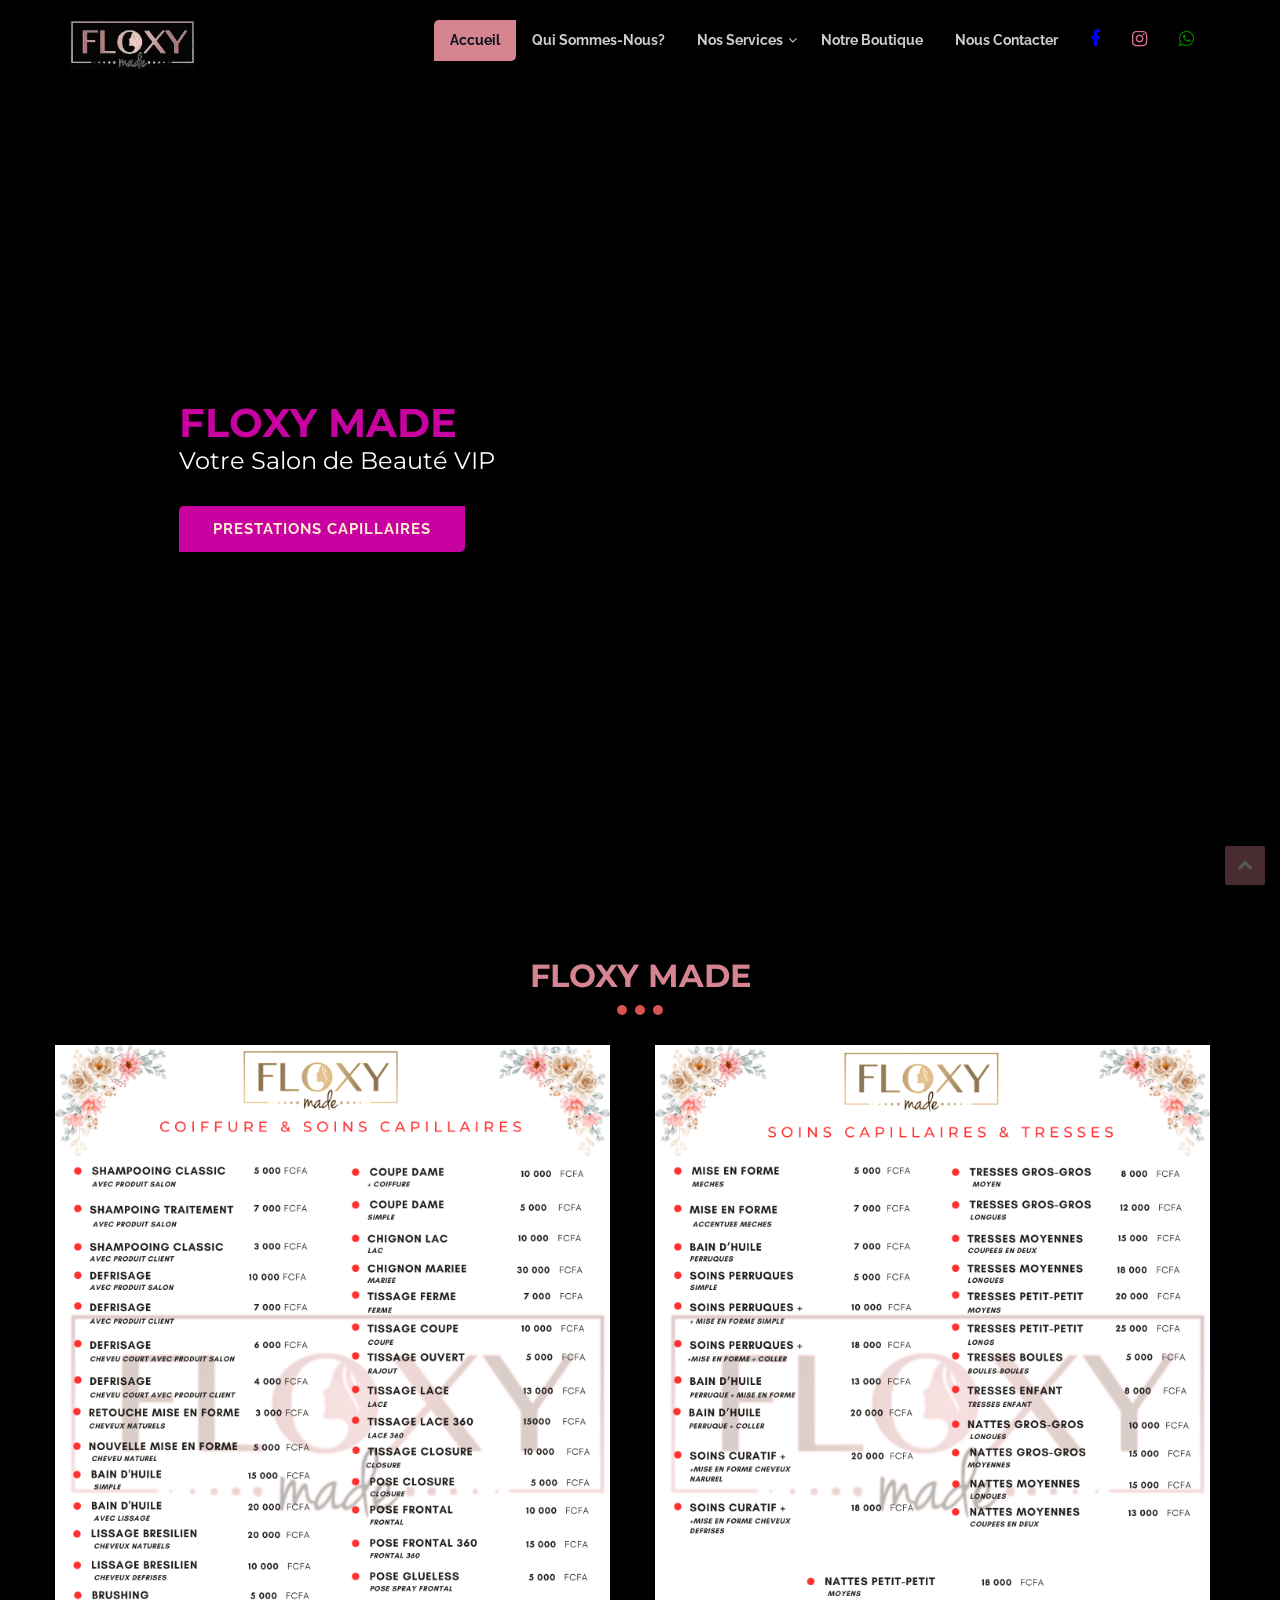
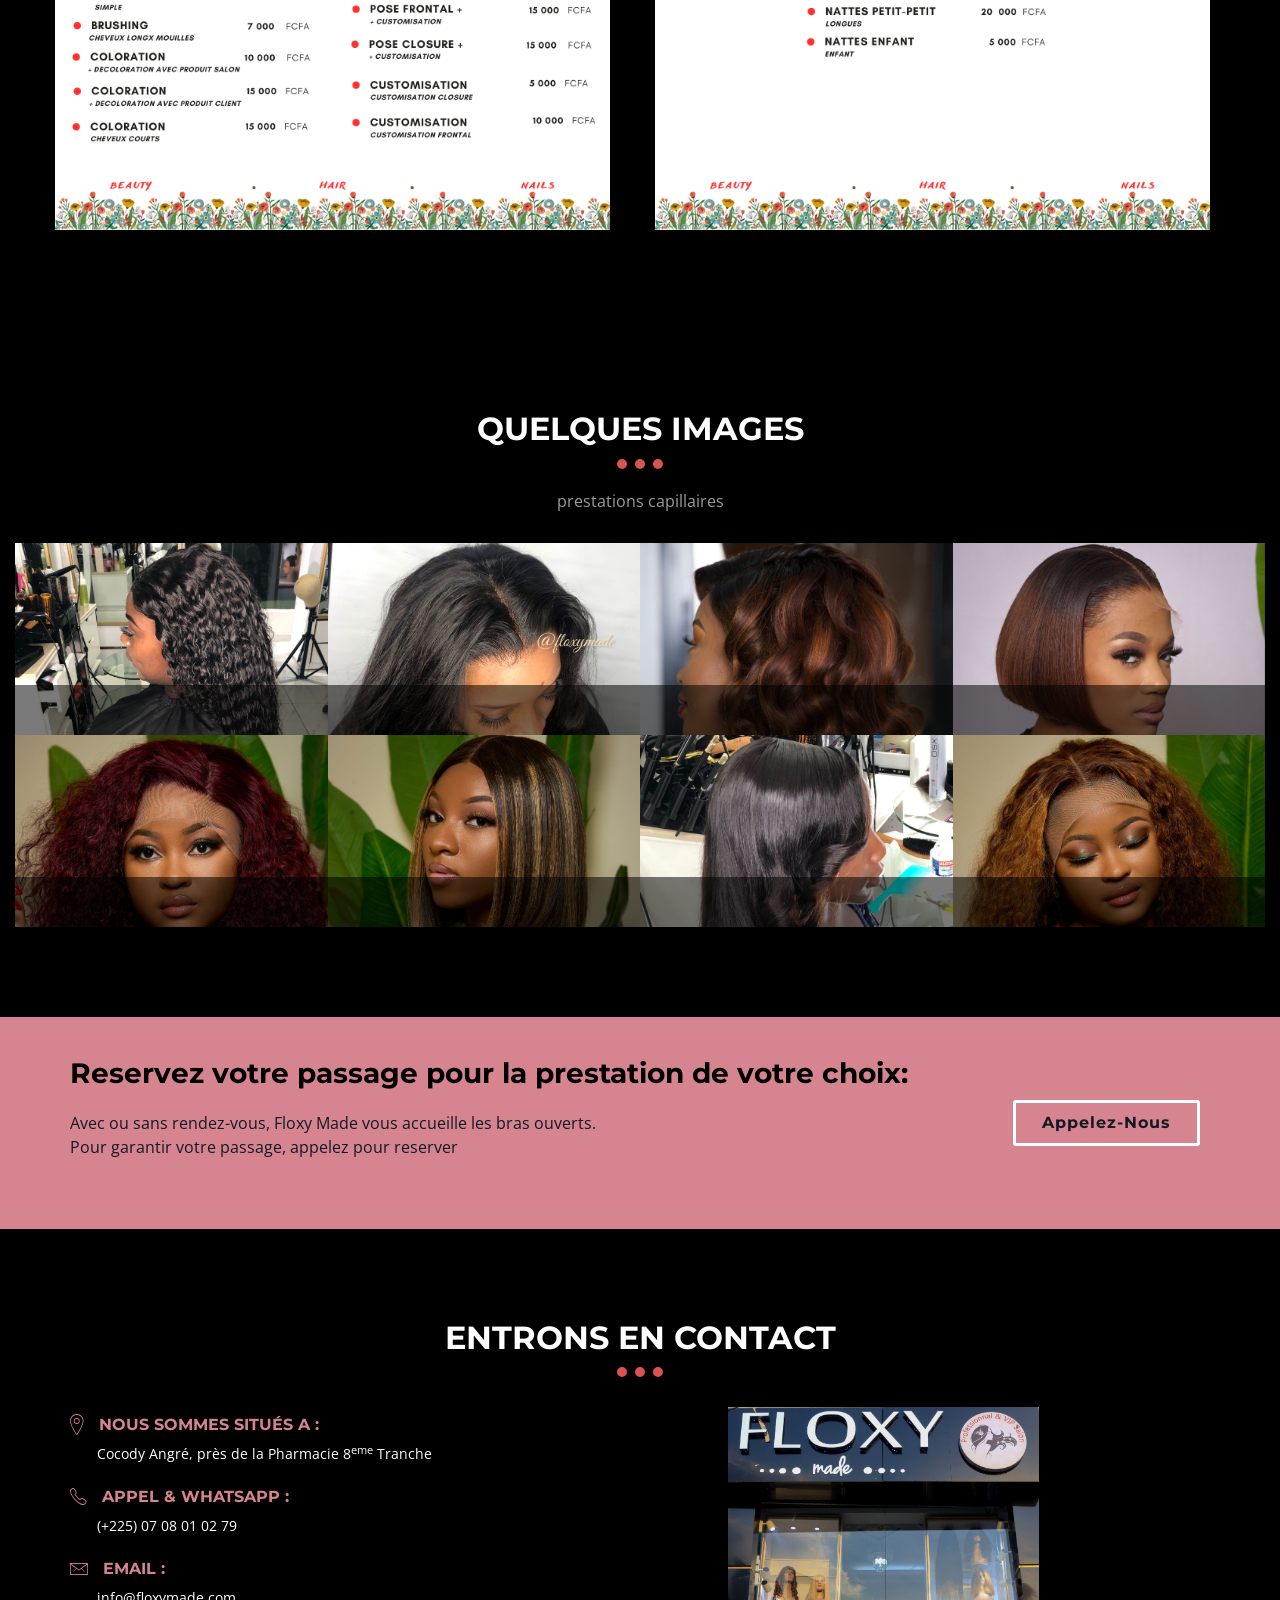
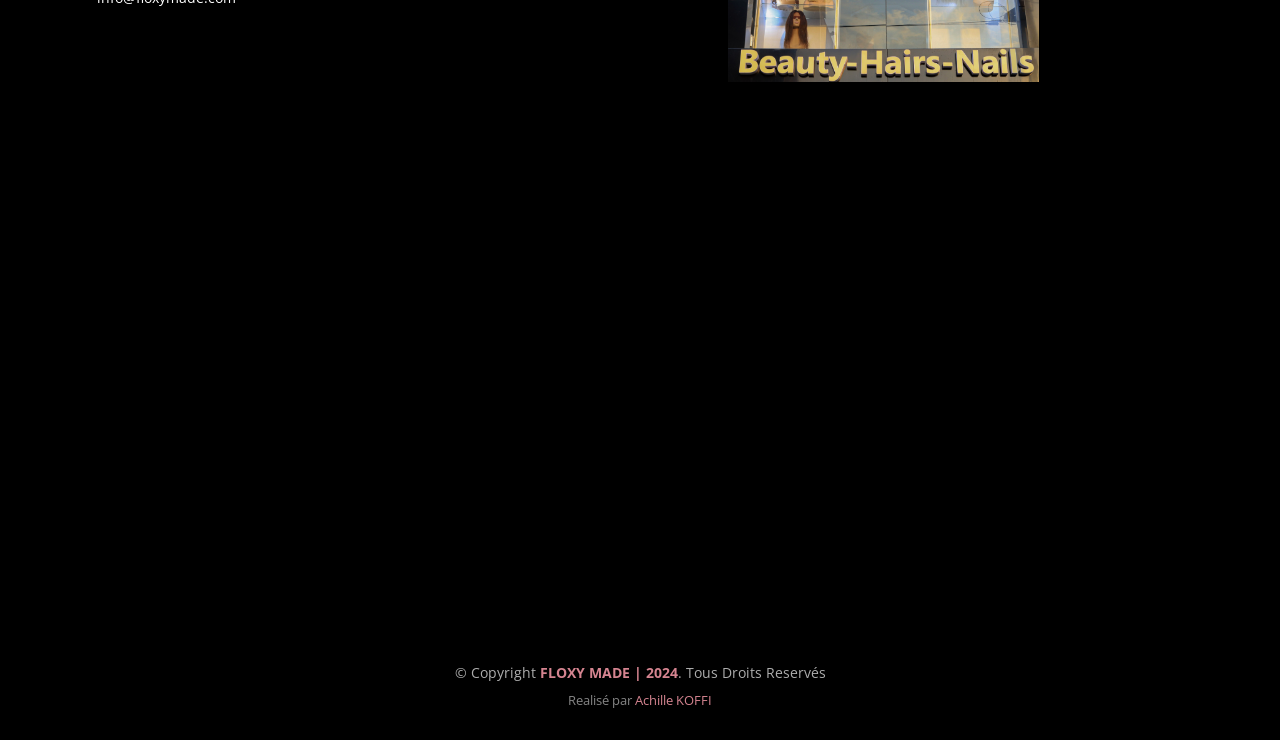
==== coiffure_floxymade.html @ d004803c "initial commit" ====
<!DOCTYPE html>
<html lang="fr">
<head>
  <meta charset="utf-8">
  <title>FLOXY MADE - Salon de Beaute - Abidjan</title>
  <meta content="width=device-width, initial-scale=1.0" name="viewport">
  <meta content=" floxy made" name="hair, beauty, nails, cheveux,onglerie, perruques, esthetique, salon , beauté, pose, coiffure">
  <meta content="institut de beaute" name="Floxy Made est un institut de beaute VIP situé à Abidjan">
  <meta content="Walid Achille ZROBLA " name="floxymade site web">
  <!-- Favicons -->
  <link href="img/floxymade.ico" rel="icon">
  <link href="http://institut.floxymade.com/img/apple-touch-icon.png" rel="apple-touch-icon">

  <!-- Google Fonts -->
  <link href="https://fonts.googleapis.com/css?family=Open+Sans:300,300i,400,400i,700,700i|Raleway:300,400,500,700,800|Montserrat:300,400,700" rel="stylesheet">

  <!-- Bootstrap CSS File -->
  <link href="lib/bootstrap/css/bootstrap.min.css" rel="stylesheet">

  <!-- Libraries CSS Files -->
  <link href="lib/font-awesome/css/font-awesome.min.css" rel="stylesheet">
  <link href="lib/animate/animate.min.css" rel="stylesheet">
  <link href="lib/ionicons/css/ionicons.min.css" rel="stylesheet">
  <link href="lib/owlcarousel/assets/owl.carousel.min.css" rel="stylesheet">
  <link href="lib/magnific-popup/magnific-popup.css" rel="stylesheet">
  <link href="lib/ionicons/css/ionicons.min.css" rel="stylesheet">

  <!-- Main Stylesheet File -->
  <link href="css/style.css" rel="stylesheet"> 
</head>

<body id="body">

  

  <!--==========================
    Header
  ============================-->
  <header id="header">
    <div class="container">

      <div id="logo" class="pull-left">
       
        <a href="index.html"><img src="logo_floxymade_small.png" alt="" title=""/></a>
      </div>

      <nav id="nav-menu-container">
        <ul class="nav-menu">
          <li class="menu-active"><a href="index.html">Accueil</a></li>
          <li><a href="coiffure_floxymade.html#about">Qui Sommes-Nous?</a></li>
          <li><a href="coiffure_floxymade.html#services">Nos Services</a>
            <ul>
              <li><a href="coiffure_floxymade.html">Coiffure</a></li>
              <li><a href="onglerie_floxymade.html">Onglerie</a></li>
              <li><a href="esthetique_floxymade.html">Esthetique</a></li>
            </ul>
          </li>
          <li><a href="https://boutique.floxymade.com">Notre Boutique</a></li>
          <li><a href="coiffure_floxymade.html#contact">Nous Contacter</a></li>
         <li> <a href="https://facebook.com/floxymade" target="_blank" class="facebook"><i class="fa fa-facebook" style="color: blue; font-size: large;"></i></a></li>
         <li><a href="https://instagram.com/floxymade.ci" target="_blank" class="instagram"><i class="fa fa-instagram" style="color:palevioletred;font-size: large; "></i></a></li> 
         <li><a href="https://api.whatsapp.com/send?phone=+2250708010279" class="whatsapp"><i class="fa fa-whatsapp" style="color:green;font-size: large;"></i></a></li> 
        </ul>
      </nav><!-- #nav-menu-container -->
    </div>
  </header><!-- #header -->

  <!--==========================
    Intro Section
  ============================-->
  <section id="intro">

    <div class="intro-content">
      <h2><span>FLOXY MADE</span><br>Votre Salon de Beauté VIP</h2>
      <div>
        <a href="coiffure_floxymade.html#coiffure" class="btn-get-started scrollto" style="color: blanchedalmond;">PRESTATIONS CAPILLAIRES</a> 
      </div>
    </div>
    <video src="img/intro-carousel/banniere_coiffure_floxymade.webm" class="d-block w-100" autoplay loop muted></video>
   <!--<div class="item" style="background-image: url('img/intro-carousel/floxymade_bg.png');"></div> -->
  </section><!-- #intro -->

  <main id="main">

    
<!--==========================
      Onglerie services
    ============================-->
    
    <section id="about" class="wow fadeInUp sec-padding">
      <div class="container">
	    <div class="section-header">
          <h2 style="color: #d58490;" id="coiffure">FLOXY MADE </h2>
         <!-- <p>Lorem ipsum dolor sit amet, consectetur adipisicing elit. Dolores quae porro consequatur aliquam, incidunt eius magni provident, doloribus omnis minus ovident, doloribus omnis minus temporibus perferendis nesciunt..</p>-->
        </div>
        <div class="row" id="coiffure">
          <div class="col-lg-6 about-img">
            <img src="img/services/COIFFURE&#32;_&amp;_SOINS_CAPILLAIRES_1.png" alt="">
         
          </div>

          <div class="col-lg-6 content">
            <img src="img/services/COIFFURE&#32;_&amp;_SOINS_CAPILLAIRES_2.png" alt="" style="width: 100%;">
          </div>
        </div>

      </div>
    </section><!-- #about -->
    
    <!--==========================
      Price Section
    ============================-->
   <!-- <section id="price" class="wow fadeInUp sec-padding">
      <div class="container">
        <div class="section-header">
          <h2>Price List</h2>
          <p>Lorem ipsum dolor sit amet, consectetur adipisicing elit. Dolores quae porro consequatur aliquam, incidunt fugiat culpa esse aute nulla. duis fugiat culpa esse aute nulla ipsum velit export irure minim illum fore</p>
        </div>
 
	<div class="row">
		<div class="col-xs-12 col-sm-6 col-md-4 col-lg-3">
			<div class="offer offer-default">
				<div class="shape">
					<div class="shape-text">
						top								
					</div>
				</div>
				<div class="offer-content">
					<h3 class="lead">
						All in One
					</h3>
					<p>
						$ 69
					</p>
				</div>
			</div>
		</div>
		<div class="col-xs-12 col-sm-6 col-md-4 col-lg-3">
			<div class="offer offer-success">
				<div class="shape">
					<div class="shape-text">
						top								
					</div>
				</div>
				<div class="offer-content">
					<h3 class="lead">
						Hair Styling
					</h3>						
					<p>
						$ 150
					</p>
				</div>
			</div>
		</div>
		<div class="col-xs-12 col-sm-6 col-md-4 col-lg-3">
			<div class="offer offer-radius offer-primary">
				<div class="shape">
					<div class="shape-text">
						top								
					</div>
				</div>
				<div class="offer-content">
					<h3 class="lead">
						Face Cleanup
					</h3>						
					<p>
						$ 250
					</p>
				</div>
			</div>
		</div>
		<div class="col-xs-12 col-sm-6 col-md-4 col-lg-3">
			<div class="offer offer-info">
				<div class="shape">
					<div class="shape-text">
						top							
					</div>
				</div>
				<div class="offer-content">
					<h3 class="lead">
						Makeup Pack
					</h3>						
					<p>
						$99
					</p>
				</div>
			</div>
		</div>
		<div class="col-xs-12 col-sm-6 col-md-4 col-lg-3">
			<div class="offer offer-warning">
				<div class="shape">
					<div class="shape-text">
						top							
					</div>
				</div>
				<div class="offer-content">
					<h3 class="lead">
						Hands & Legs
					</h3>						
					<p>
						$ 19
					</p>
				</div>
			</div>
		</div>
		<div class="col-xs-12 col-sm-6 col-md-4 col-lg-3">
			<div class="offer offer-radius offer-danger">
				<div class="shape">
					<div class="shape-text">
						top							
					</div>
				</div>
				<div class="offer-content">
					<h3 class="lead">
						Face Pack
					</h3>						
					<p>
						$ 9
					</p>
				</div>
			</div>
		</div>	
	</div> -->

      </div>
    </section><!-- #clients --> 

   
    <!--==========================
      Our Portfolio Section
    ============================-->
    <section id="portfolio" class="wow fadeInUp sec-padding">
      <div class="container">
        <div class="section-header">
          <h2>QUELQUES IMAGES</h2>
          <p>prestations capillaires</p>
        </div>
      </div>

      <div class="container-fluid">
        <div class="row no-gutters">

          <div class="col-lg-3 col-md-4">
            <div class="portfolio-item wow fadeInUp">
              <a href="img/services/coiffure_1.jpg" class="portfolio-popup">
                <img src="img/services/coiffure_1.jpg" alt="">
                <div class="portfolio-overlay">
                  <div class="portfolio-info"><h2 class="wow fadeInUp"></h2></div>
                </div>
              </a>
            </div>
          </div>

          <div class="col-lg-3 col-md-4">
            <div class="portfolio-item wow fadeInUp">
              <a href="img/services/coiffure_2.jpg" class="portfolio-popup">
                <img src="img/services/coiffure_2.jpg" alt="">
                <div class="portfolio-overlay">
                  <div class="portfolio-info"><h2 class="wow fadeInUp"></h2></div>
                </div>
              </a>
            </div>
          </div>

          <div class="col-lg-3 col-md-4">
            <div class="portfolio-item wow fadeInUp">
              <a href="img/services/coiffure_3.jpg" class="portfolio-popup">
                <img src="img/services/coiffure_3.jpg" alt="">
                <div class="portfolio-overlay">
                  <div class="portfolio-info"><h2 class="wow fadeInUp"></h2></div>
                </div>
              </a>
            </div>
          </div>

          <div class="col-lg-3 col-md-4">
            <div class="portfolio-item wow fadeInUp">
              <a href="img/services/coiffure_4.jpg" class="portfolio-popup">
                <img src="img/services/coiffure_4.jpg" alt="">
                <div class="portfolio-overlay">
                  <div class="portfolio-info"><h2 class="wow fadeInUp"></h2></div>
                </div>
              </a>
            </div>
          </div>

          <div class="col-lg-3 col-md-4">
            <div class="portfolio-item wow fadeInUp">
              <a href="img/services/coiffure_5.jpg" class="portfolio-popup">
                <img src="img/services/coiffure_5.jpg" alt="">
                <div class="portfolio-overlay">
                  <div class="portfolio-info"><h2 class="wow fadeInUp"></h2></div>
                </div>
              </a>
            </div>
          </div>

          <div class="col-lg-3 col-md-4">
            <div class="portfolio-item wow fadeInUp">
              <a href="img/services/coiffure_6.jpg" class="portfolio-popup">
                <img src="img/services/coiffure_6.jpg" alt="">
                <div class="portfolio-overlay">
                  <div class="portfolio-info"><h2 class="wow fadeInUp"></h2></div>
                </div>
              </a>
            </div>
          </div>

          <div class="col-lg-3 col-md-4">
            <div class="portfolio-item wow fadeInUp">
              <a href="img/services/coiffure_7.jpg" class="portfolio-popup">
                <img src="img/services/coiffure_7.jpg" alt="">
                <div class="portfolio-overlay">
                  <div class="portfolio-info"><h2 class="wow fadeInUp"></h2></div>
                </div>
              </a>
            </div>
          </div>

          <div class="col-lg-3 col-md-4">
            <div class="portfolio-item wow fadeInUp">
              <a href="img/services/coiffure_8.jpg" class="portfolio-popup">
                <img src="img/services/coiffure_8.jpg" alt="">
                <div class="portfolio-overlay">
                  <div class="portfolio-info"><h2 class="wow fadeInUp"></h2></div>
                </div>
              </a>
            </div>
          </div>

        </div>

      </div>
    </section><!-- #portfolio -->

    

    <!--==========================
      Call To Action Section
    ============================-->
    <section id="call-to-action" class="wow fadeInUp sec-padding">
      <div class="container">
        <div class="row">
          <div class="col-lg-9 text-center text-lg-left">
            <h3 class="cta-title" style="color: black;">Reservez votre passage pour la prestation de votre choix:</h3>
            <p class="cta-text" style="color: #141825;">Avec ou sans rendez-vous, Floxy Made vous accueille les bras ouverts. <br>Pour garantir votre passage, appelez pour reserver</p>
          </div>
          <div class="col-lg-3 cta-btn-container text-center">
            <a class="cta-btn align-middle" href="coiffure_floxymade.html#contact" style="color: #141825">Appelez-Nous</a>
          </div>
        </div>

      </div>
    </section><!-- #call-to-action -->

    <!--==========================
      Our Team Section
    ============================-->
   <!-- <section id="team" class="wow fadeInUp sec-padding">
      <div class="container">
        <div class="section-header">
          <h2>Our Team</h2>
        </div>
        <div class="row">
          <div class="col-lg-3 col-md-6">
            <div class="member">
              <div class="pic"><img src="img/team1.jpg" alt=""></div>
              <div class="details">
                <h4>James Smith</h4>
                <span>Chief Executive Officer</span>
                <div class="social">
                  <a href=""><i class="fa fa-twitter"></i></a>
                  <a href=""><i class="fa fa-facebook"></i></a>
                  <a href=""><i class="fa fa-google-plus"></i></a>
                  <a href=""><i class="fa fa-linkedin"></i></a>
                </div>
              </div>
            </div>
          </div>

          <div class="col-lg-3 col-md-6">
            <div class="member">
              <div class="pic"><img src="img/team2.jpg" alt=""></div>
              <div class="details">
                <h4>Michell Kellon</h4>
                <span>Technical Manager</span>
                <div class="social">
                  <a href=""><i class="fa fa-twitter"></i></a>
                  <a href=""><i class="fa fa-facebook"></i></a>
                  <a href=""><i class="fa fa-google-plus"></i></a>
                  <a href=""><i class="fa fa-linkedin"></i></a>
                </div>
              </div>
            </div>
          </div>

          <div class="col-lg-3 col-md-6">
            <div class="member">
              <div class="pic"><img src="img/team3.jpg" alt=""></div>
              <div class="details">
                <h4>French Lincon</h4>
                <span>Financial Manager</span>
                <div class="social">
                  <a href=""><i class="fa fa-twitter"></i></a>
                  <a href=""><i class="fa fa-facebook"></i></a>
                  <a href=""><i class="fa fa-google-plus"></i></a>
                  <a href=""><i class="fa fa-linkedin"></i></a>
                </div>
              </div>
            </div>
          </div>

          <div class="col-lg-3 col-md-6">
            <div class="member">
              <div class="pic"><img src="img/team4.jpg" alt=""></div>
              <div class="details">
                <h4>Amanda Jepson</h4>
                <span>Accountant</span>
                <div class="social">
                  <a href=""><i class="fa fa-twitter"></i></a>
                  <a href=""><i class="fa fa-facebook"></i></a>
                  <a href=""><i class="fa fa-google-plus"></i></a>
                  <a href=""><i class="fa fa-linkedin"></i></a>
                </div>
              </div>
            </div>
          </div>
        </div>

      </div>
    </section> -->

    <!--==========================
      Contact Section
    ============================-->
   <section id="contact" class="wow fadeInUp sec-padding">
      <div class="container">
        <div class="section-header">
          <h2>Entrons en Contact</h2>
         <!-- <p>Lorem ipsum dolor sit amet, consectetur adipisicing elit. Dolores quae porro consequatur aliquam, incidunt fugiat culpa esse aute nulla. malis nulla duis fugiat culpa esse aute nulla ipsum velit export irure minim illum fore</p> -->
        </div>

        <div class="row contact-info">
         <div class="col-lg-5"> 
            <div class="contact-address">
              <i class="ion-ios-location-outline"></i>
              <h3> Nous Sommes Situés A :</h3>
              <address>Cocody Angré, près de la Pharmacie 8<sup>eme</sup> Tranche</address>
            </div> 
            <div class="contact-phone">
              <i class="ion-ios-telephone-outline"></i>
              <h3>Appel & Whatsapp :</h3>
              <p><a href="tel:+2250708010279">(+225) 07 08 01 02 79</a></p>
            </div> 
            <div class="contact-email">
              <i class="ion-ios-email-outline"></i>
              <h3>Email :</h3>
              <p><a href="mailto:info@floxymade.com">info@floxymade.com</a></p>
            </div> 
		 </div>
		 <div class="col-lg-7">
		      <div class="container">
        <div class="form"> 
		  
		   <!-- Form itself -->
       <img src="img/maps_floxymade.jpg" style="width: calc(100%/2);">
         
        </div>

      </div>
		 </div>
         

        </div>
      </div>

      <div class="container mb-4 map">
	  
    <iframe src="https://www.google.com/maps/embed?pb=!1m18!1m12!1m3!1d496.51284625466127!2d-3.9786524772401166!3d5.401311455828816!2m3!1f0!2f0!3f0!3m2!1i1024!2i768!4f13.1!3m3!1m2!1s0xfc1932accaa104b%3A0xf6b7cac096004568!2sFLOXY%20MADE!5e0!3m2!1sfr!2sci!4v1719874823995!5m2!1sfr!2sci" width="100%" height="350" style="border:0;" allowfullscreen="true" loading="lazy" referrerpolicy="no-referrer-when-downgrade"></iframe>
      </div>
 
    </section><!-- #contact -->

  </main>

  <!--==========================
    Footer
  ============================-->
  <footer id="footer">
    <div class="container">
      <div class="copyright">
        &copy; Copyright <strong> <span style="color: #d58490;">FLOXY MADE | 2024</span></strong>. Tous Droits Reservés
      </div>
      <div class="credits"> 
        Realisé par  <a href="achille_koffi.html" style="color: #d58490;">Achille KOFFI</a>
      </div>
    </div>
  </footer><!-- #footer -->

  <a href="coiffure_floxymade.html#" class="back-to-top"><i class="fa fa-chevron-up"></i></a>

  <!-- JavaScript  -->
  <script src="lib/jquery/jquery.min.js"></script>
  <script src="lib/jquery/jquery-migrate.min.js"></script>
  <script src="lib/bootstrap/js/bootstrap.bundle.min.js"></script>
  <script src="lib/easing/easing.min.js"></script>
  <script src="lib/superfish/hoverIntent.js"></script>
  <script src="lib/superfish/superfish.min.js"></script>
  <script src="lib/wow/wow.min.js"></script>
  <script src="lib/owlcarousel/owl.carousel.min.js"></script>
  <script src="lib/magnific-popup/magnific-popup.min.js"></script>
  <script src="lib/sticky/sticky.js"></script> 
 <script src="http://institut.floxymade.com/contact/jqBootstrapValidation.js"></script>
 <script src="http://institut.floxymade.com/contact/contact_me.js"></script>
  <script src="js/main.js"></script>

</body>
</html>
---- css/style.css ----
/* 

*/
/*--------------------------------------------------------------
# General
--------------------------------------------------------------*/
body {
  background: rgb(0, 0, 0);
  color: #dadada;
  font-family: "Open Sans", sans-serif;
}

a {
  color: #d58490;
  transition: 0.5s;
}

a:hover, a:active, a:focus {
  color: #51d8af;
  outline: none;
  text-decoration: none;
}

p {
  padding: 0;
  margin: 0 0 30px 0;
}

h1, h2, h3, h4, h5, h6 {
  font-family: "Montserrat", sans-serif;
  font-weight: 400;
  margin: 0 0 20px 0;
  padding: 0;
}

/* Back to top button */
.back-to-top {
  position: fixed;
  display: none;
  background: #d58490;
  color: #fff;
  padding: 6px 12px 9px 12px;
  font-size: 16px;
  border-radius: 2px;
  right: 15px;
  bottom: 15px;
  transition: background 0.5s;
}

@media (max-width: 768px) {
  .back-to-top {
    bottom: 15px;
  }
}

.back-to-top:focus {
  background: #c802a0;
  color: #fff;
  outline: none;
}

.back-to-top:hover {
  background: #141825;
  color: #fff;
}

/*--------------------------------------------------------------
# Top Bar
--------------------------------------------------------------*/
#topbar {
  background: linear-gradient(45deg, #c802a0 -132%, #0c2e8a 100%);
  padding: 10px 0;
  border-bottom: 1px solid #eee;
  font-size: 14px;
  display: none !important;
}

#topbar .contact-info a {
  line-height: 1;
  color: #acacac;
}

#topbar .contact-info a:hover {
  color: pink;
}

#topbar .contact-info i {
  color: #c802a0;
  padding: 4px;
}
.contact-info.float-left {
    color: #acacac;
}
#topbar .contact-info .fa-phone {
  padding-left: 20px;
  margin-left: 20px;
  border-left: 1px solid #e9e9e947;
}

#topbar .social-links a {
  color: #c802a0;
  padding: 4px 12px;
  display: inline-block;
  line-height: 1px;
  border-left: 1px solid #e9e9e924;
}

#topbar .social-links a:hover {
  color: #c802a0;
}

#topbar .social-links a:first-child {
  border-left: 0;
}

/*--------------------------------------------------------------
# Header
--------------------------------------------------------------*/
#header {
  padding: 20px 0;
  height: 84px;
  transition: all 0.5s;
  z-index: 997;
  box-shadow: 3px 2px 4px 0px rgba(0, 0, 0, 0.06);
  background: black;

}

#header #logo h1 {
  font-size: 34px;
  margin: 0;
  padding: 0;
  line-height: 1;
  font-family: "Montserrat", sans-serif;
  font-weight: 700;
}

#header #logo h1 a {
  color: #c802a0;
  line-height: 1;
  display: inline-block;
}

#header #logo h1 a span {
  color: #d58490;
  padding: 0 1px;
  border-radius: 0 10px;
}

#header #logo img {
  padding: 0;
  margin: 0;
}

@media (max-width: 768px) {
  #header {
    padding: 20px 0;
    height: 74px;
  }
  #header #logo h1 {
    font-size: 34px;
  }
  #header #logo img {
    max-height: 40px;
  }
}

/*--------------------------------------------------------------
# Intro Section
--------------------------------------------------------------*/
#intro {
  width: 100%;
  height: 87vh;
  position: relative;
  background: url("http://institut.floxymade.com/img/intro-carousel/floxymade_banner_7.mp4") no-repeat;
  background-size: contain;
}

#intro .intro-content {
  position: absolute;
  bottom: 0;
  top: 0;
  right: 0;
  left: 14%;
  z-index: 10;
  display: flex;
  justify-content: center;
  flex-direction: column;
  text-align: left;
}

#intro .intro-content h2 {
  color: #ffffff;
  margin-bottom: 30px;
  font-size: 24px;
  text-align: left;
}

#intro .intro-content h2 span {
  color: #c802a0;
  text-align: right;
  font-size: 40px;
  text-transform: uppercase;
  font-weight: bold;
}
li.menu-active a {
    background: #d58490;
    color: #0b111f !important;
    border-radius: 5px 0 5px;
}
@media (max-width: 767px) {
  #intro .intro-content h2 {
    font-size: 18px;
    padding: 0;
  }
  #intro .intro-content h2 span{
     font-size: 18px;
  }
}

#intro .intro-content .btn-get-started, #intro .intro-content .btn-projects {
  font-family: "Raleway", sans-serif;
  font-size: 15px;
  font-weight: bold;
  letter-spacing: 1px;
  display: inline-block;
  padding: 10px 32px;
  border-radius: 2px;
  transition: 0.5s;
  margin: 10px;
  color: #1d1d1d;
}

#intro .intro-content .btn-get-started {
  background: #c802a0;
  border: 2px solid #c802a0;
  border-radius: 5px 0 5px;
  margin: 0;
}

#intro .intro-content .btn-get-started:hover {
  background: none;
  color: #c802a0;
}

#intro .intro-content .btn-projects {
  background: #c802a0;
  border: 2px solid #c802a0;
}

#intro .intro-content .btn-projects:hover {
  background: none;
  color: #c802a0;
}

#intro #intro-carousel {
  z-index: 8;
}

#intro #intro-carousel::before {
  content: '';
  background-color: rgba(255, 255, 255, 0.7);
  position: absolute;
  height: 100%;
  width: 100%;
  top: 0;
  right: 0;
  left: 0;
  bottom: 0;
  z-index: 7;
}

#intro #intro-carousel .item {
  width: 100%;
  height: 60vh;
  background-size: cover;
  background-position: center;
  background-repeat: no-repeat;
  -webkit-transition-property: opacity;
  transition-property: opacity;
}

/*--------------------------------------------------------------
# Navigation Menu
--------------------------------------------------------------*/
/* Nav Menu Essentials */
.nav-menu, .nav-menu * {
  margin: 0;
  padding: 0;
  list-style: none;
}

.nav-menu ul {
  position: absolute;
  display: none;
  top: 100%;
  left: 0;
  z-index: 99;
}

.nav-menu li {
  position: relative;
  white-space: nowrap;
}

.nav-menu > li {
  float: left;
}

.nav-menu li:hover > ul,
.nav-menu li.sfHover > ul {
  display: block;
}

.nav-menu ul ul {
  top: 0;
  left: 100%;
}

.nav-menu ul li {
  min-width: 180px;
}

/* Nav Menu Arrows */
.sf-arrows .sf-with-ul {
  padding-right: 22px;
}

.sf-arrows .sf-with-ul:after {
  content: "\f107";
  position: absolute;
  right: 8px;
  font-family: FontAwesome;
  font-style: normal;
  font-weight: normal;
}

.sf-arrows ul .sf-with-ul:after {
  content: "\f105";
}

/* Nav Meu Container */
#nav-menu-container {
  float: right;
  margin: 0;
}

@media (max-width: 768px) {
  #nav-menu-container {
    display: none;
  }
}

/* Nav Meu Styling */
.nav-menu a {
  padding: 10px 16px;
  text-decoration: none;
  display: inline-block;
  color: #cdcdcd;
  font-family: "Raleway", sans-serif;
  font-weight: 700;
  font-size: 14px;
  outline: none;
}

.nav-menu li:hover > a, .nav-menu > .menu-active > a {
  color: #d9534f;
}

.nav-menu > li {
  margin-left: 0;
}

.nav-menu ul {
  margin: 4px 0 0 0;
  padding: 10px;
  box-shadow: 0px 0px 30px rgba(127, 137, 161, 0.11);
  background: #0000008e;
}

.nav-menu ul li {
  transition: 0.3s;
}

.nav-menu ul li a {
  padding: 10px;
  color: #cdcdcd;
  transition: 0.3s;
  display: block;
  font-size: 13px;
  text-transform: none;
}

.nav-menu ul li:hover > a {
  color: #d9534f;
}

.nav-menu ul ul {
  margin: 0;
}

/* Mobile Nav Toggle */
#mobile-nav-toggle {
  position: fixed;
  right: 0;
  top: 0;
  z-index: 999;
  margin: 20px 20px 0 0;
  border: 0;
  background: none;
  font-size: 24px;
  display: none;
  transition: all 0.4s;
  outline: none;
  cursor: pointer;
}

#mobile-nav-toggle i {
  color: #d58490;
}

@media (max-width: 768px) {
  #mobile-nav-toggle {
    display: inline;
  }
}

/* Mobile Nav Styling */
#mobile-nav {
  position: fixed;
  top: 0;
  padding-top: 18px;
  bottom: 0;
  z-index: 998;
  background: #888;
  left: -260px;
  width: 260px;
  overflow-y: auto;
  transition: 0.4s;
  background: linear-gradient(45deg, #d58490 -200%, #00000085 100%);
}

#mobile-nav ul {
  padding: 0;
  margin: 0;
  list-style: none;
}

#mobile-nav ul li {
  position: relative;
}

#mobile-nav ul li a {
  color: #fffc;
  font-size: 16px;
  overflow: hidden;
  padding: 10px 22px 10px 15px;
  position: relative;
  text-decoration: none;
  width: 100%;
  display: block;
  outline: none;
}

#mobile-nav ul li a:hover {
  color: #fff;
}

#mobile-nav ul li li {
  padding-left: 30px;
}

#mobile-nav ul .menu-has-children i {
  position: absolute;
  right: 0;
  z-index: 99;
  padding: 15px;
  cursor: pointer;
  color: #fff;
}

#mobile-nav ul .menu-has-children i.fa-chevron-up {
  color: #d58490;
}

#mobile-nav ul .menu-item-active {
  color: #d58490;
}

#mobile-body-overly {
  width: 100%;
  height: 100%;
  z-index: 997;
  top: 0;
  left: 0;
  position: fixed;
  background: rgba(13, 13, 13, 0.9);
  display: none;
}

/* Mobile Nav body classes */
body.mobile-nav-active {
  overflow: hidden;
}

body.mobile-nav-active #mobile-nav {
  left: 0;
}

body.mobile-nav-active #mobile-nav-toggle {
  color: #fff;
}

/*--------------------------------------------------------------
# Sections
--------------------------------------------------------------*/
/* Sections Header
--------------------------------*/
.section-header {
  margin-bottom: 30px;
}

.section-header h2 {
  font-size: 32px;
  color: #ffffff;
  text-transform: uppercase;
  font-weight: 700;
  position: relative;
  padding-bottom: 20px;
  /* display: inline-block; */
  text-align: center;
}

.section-header h2::before {
  content: '';
  position: absolute;
  display: block;
  width: 46px;
  height: 3px;
  bottom: 0;
  left: 0;
  border-top: #d9534f dotted 10px;
  right: 0;
  text-align: center;
  margin: 0 auto;
}

.section-header p {
  padding: 0;
  margin: 0;
  text-align: center;
}

/* About Section
--------------------------------*/
#about {
  position: relative;
  overflow: HIDDEN;
  /* background: #0b111f; */
  
}

#about .about-img {
  overflow: hidden;
}

#about .about-img img {
  margin-left: -15px;
  max-width: 100%;
}

@media (max-width: 768px) {
  #about .about-img {
    height: auto;
  }
  #about .about-img img {
    margin-left: 0;
    padding-bottom: 30px;
  }
}

#about .content h2 {
  color: #ffffff;
  font-weight: 700;
  font-size: 18px;
  font-family: "Raleway", sans-serif;
}

#about .content h3 {
  color: #d5d5d5;
  font-weight: 300;
  font-size: 18px;
  line-height: 26px;
  font-style: italic;
}

#about .content p {
  line-height: 26px;
}

#about .content p:last-child {
  margin-bottom: 0;
}

#about .content i {
  font-size: 20px;
  padding-right: 4px;
  color: #d58490;
}

#about .content ul {
  list-style: none;
  padding: 0;
}

#about .content ul li {
  padding-bottom: 10px;
}

/* Services Section
--------------------------------*/
#services {
  background: #d58490;
}
section#services h2, #services p {
    color: #000000;
}
#services .card {
    width: 100% !important;
    margin-bottom: 30px;
    border-radius: 0px;
    border: none;
    transition: 0.4s;
}
#services .card:hover {
    position: relative;
    top: -5px;
    transition: 0.4s;
}
#services .box {
  padding: 40px;
  margin-bottom: 40px;
  background: #fff;
  transition: 0.4s;
  border: 1px solid #dedede;
}

#services .box:hover {
  box-shadow: 0px 0px 30px rgba(73, 78, 92, 0.15);
  transform: translateY(-10px);
  -webkit-transform: translateY(-10px);
  -moz-transform: translateY(-10px);
}

#services .box .icon {
  display: block;
  width: 100%;
  text-align: center;
  padding: 15px;
}
.card-title {
    /* margin-bottom: .75rem; */
    text-align: center;
    color: #0b111f;
    font-weight: bold;
    margin-bottom: 0;
}
#services .box .icon i {
  color: #444;
  font-size: 44px;
  transition: 0.5s;
  line-height: 0;
  margin-top: 0px;
}

#services .box .icon i:before {
  background: #0c2e8a;
  background: linear-gradient(45deg, #c802a0 0%, #e666f5 100%);
  background-clip: border-box;
  -webkit-background-clip: text;
  -webkit-text-fill-color: transparent;
}

#services .box h4 {
  margin-left: 100px;
  font-weight: 700;
  margin-bottom: 24px;
  font-size: 22px;
  display: block;
  width: 100%;
  text-align: center;
  float: left;
  margin: 0;
}

#services .box h4 a {
  color: #444;
}

#services .box p {
  font-size: 14px;
  line-height: 24px;
  text-align: center;
  display: block;
  margin: 0;
  padding-top: 15px;
  color: #000000;
}

@media (max-width: 767px) {
  #services .box .box {
    margin-bottom: 20px;
  }
  #services .box .icon {
    float: none;
    text-align: center;
    padding-bottom: 15px;
  }
  #services .box h4, #services .box p {
    margin-left: 0;
    text-align: center;
  }
}

/* Clients Section
--------------------------------*/
#clients {
  background: #00000085;
}

#clients img {
  max-width: 100%;
  opacity: 0.5;
  transition: 0.3s;
  padding: 15px 0;
}

#clients img:hover {
  opacity: 1;
}

#clients .owl-nav, #clients .owl-dots {
  margin-top: 5px;
  text-align: center;
}

#clients .owl-dot {
  display: inline-block;
  margin: 0 5px;
  width: 12px;
  height: 12px;
  border-radius: 50%;
  background-color: #ddd;
}

#clients .owl-dot.active {
  background-color: #d9534f;
}

/* Our Portfolio Section
--------------------------------*/
#portfolio {
  background: #000000;
  color: #ffffff9c;
}

#portfolio .portfolio-overlay {
  /* position: absolute; */
  top: 0;
  right: 0;
  /* bottom: 50%; */
  left: 0;
  width: 100%;
  height: 100%;
  opacity: 1;
  -webkit-transition: all ease-in-out 0.4s;
  transition: all ease-in-out 0.4s;
  text-align: center;
  margin-top: -66px;
}

#portfolio .portfolio-item {
  overflow: hidden;
  position: relative;
  padding: 0;
  vertical-align: middle;
  text-align: center;
}

#portfolio .portfolio-item h2 {
  color: #ffffff;
  font-size: 16px;
  margin: 0;
  text-transform: capitalize;
  font-weight: 700;
  background: #00000085;
  padding: 25px;
  /* background: linear-gradient(45deg, #c802a057 0%, #405ece91 100%); */
}

#portfolio .portfolio-item img {
  -webkit-transition: all ease-in-out 0.4s;
  transition: all ease-in-out 0.4s;
  width: 100%;
}

#portfolio .portfolio-item:hover img {
  -webkit-transform: scale(1.1);
  transform: scale(1.1);
}

#portfolio .portfolio-item:hover .portfolio-overlay {
  opacity: 1;
  background: rgba(0, 0, 0, 0.7);
}

#portfolio .portfolio-info {
  position: relative;
  /* top: 50%; */
  /* left: 24%; */
  /* -webkit-transform: translate(-50%, -50%); */
  /* transform: translate(-50%, -50%); */
  /* opacity: 0; */
  /* bottom: 62px; */
}

/* Testimonials Section
--------------------------------*/
#testimonials {
}

#testimonials .testimonial-item {
  box-sizing: content-box;
  padding: 30px 30px 0 30px;
  margin: 30px 15px;
  text-align: center;
  min-height: 250px;
  /* box-shadow: 0px 2px 12px rgba(0, 0, 0, 0.08); */
}

@media (max-width: 767px) {
  #testimonials .testimonial-item {
    margin: 30px 10px;
  }
}

#testimonials .testimonial-item .testimonial-img {
  width: 90px;
  border-radius: 50%;
  border: 4px solid #fff;
  margin: 0 auto;
}

#testimonials .testimonial-item h3 {
  font-size: 18px;
  font-weight: bold;
  margin: 10px 0 5px 0;
  color: #e6e6e6;
}

#testimonials .testimonial-item h4 {
  font-size: 14px;
  color: #999;
  margin: 0;
}

#testimonials .testimonial-item .quote-sign-left {
  margin-top: -15px;
  padding-right: 10px;
  display: inline-block;
  width: 37px;
}

#testimonials .testimonial-item .quote-sign-right {
  margin-bottom: -15px;
  padding-left: 10px;
  display: inline-block;
  max-width: 100%;
  width: 37px;
}

#testimonials .testimonial-item p {
  font-style: italic;
  margin: 0 auto 15px auto;
  width: 100%;
  border: 1px solid #d58490;
  border-radius: 15px 15px 0 15px;
  padding: 22px 15px;
  font-size: 15px;
  color: #a7a7a7;
}

#testimonials .owl-nav, #testimonials .owl-dots {
  margin-top: 5px;
  text-align: center;
}

#testimonials .owl-dot {
  display: inline-block;
  margin: 0 5px;
  width: 12px;
  height: 12px;
  border-radius: 50%;
  background-color: #ddd;
}

#testimonials .owl-dot.active {
  background-color: #d58490;
}
.map{
	
margin: 80px auto 40px;
}
p.help-block,
p.help-block ul{
    float: left; 
    margin: 0;
    padding: 0;
}
p.help-block li {
    float: left; 
    margin: 10px 0 0 0;
    padding: 0;
    list-style:none;
    color:red;
}
/* Call To Action Section
--------------------------------*/
#call-to-action {
  background: #d58490;
  background-size: cover;
  padding: 40px 0;
}

#call-to-action .cta-title {
  color: #fff;
  font-size: 28px;
  font-weight: 700;
}

#call-to-action .cta-text {
  color: #fff;
}

@media (min-width: 769px) {
  #call-to-action .cta-btn-container {
    display: flex;
    align-items: center;
    justify-content: flex-end;
  }
}

#call-to-action .cta-btn {
  font-family: "Montserrat", sans-serif;
  font-weight: 700;
  font-size: 16px;
  letter-spacing: 1px;
  display: inline-block;
  padding: 8px 26px;
  border-radius: 3px;
  transition: 0.5s;
  margin: 10px;
  border: 3px solid #fff;
  color: #fff;
}

#call-to-action .cta-btn:hover {
  background: #c802a0;
  border: 3px solid #c802a0;
}

/* Our Team Section
--------------------------------*/
#team {
}

#team .member {
  text-align: center;
  margin-bottom: 20px;
}

#team .member .pic {
  overflow: hidden;
  text-align: center;
}

#team .member .pic img {
  max-width: 100%;
  padding: 3px;
}

#team .member .details {
  background: #242b3d;
  color: #c802a0;
  padding: 15px 0;
  border-radius: 0 0 3px 3px;
}

#team .member h4 {
  font-weight: 700;
  margin-bottom: 2px;
  font-size: 18px;
}

#team .member span {
  font-style: italic;
  display: block;
  font-size: 13px;
}

#team .member .social {
  margin-top: 5px;
  padding: 6px;
  text-align: center;
}

#team .member .social a {
  color: #ffffff;
  margin: 2px 6px;
  border: 1px solid #ffffff;
  width: 42px;
  display: inline-block;
  opacity: .4;
}
#team .member .social a:hover{
  color: #d58490;
  margin: 2px 6px;
  border: 1px solid #c802a0;
  opacity: 1;
}
#team .member .social i {
  font-size: 16px;
  margin: 0 2px;
}

/* Contact Section
--------------------------------*/
#contact {
}

#contact .contact-info {
  margin-bottom: 20px;
  text-align: center;
}

#contact .contact-info i {
  font-size: 24px;
  display: inline-block;
  margin-bottom: 0;
  color: #d58490;
  float: left;
}

#contact .contact-info address, #contact .contact-info p {
  margin-bottom: 0;
  color: #fff;
  display: block;
  float: left;
  width: 100%;
  margin-bottom: 15px;
  padding: 0;
  margin-top: 0;
  margin-left: 27px;
  font-size: 14px;
}

#contact .contact-info h3 {
  font-size: 16px;
  margin-bottom: 15px;
  font-weight: bold;
  text-transform: uppercase;
  color: #d58490;
  float: left;
  margin: 8px 15px;
}

#contact .contact-info a {
  color: #fff;
}

#contact .contact-info a:hover {
  color: #d58490;
}

#contact .contact-address, #contact .contact-phone, #contact .contact-email {
  margin-bottom: 20px;
}

@media (min-width: 768px) {
  #contact .contact-address, #contact .contact-phone, #contact .contact-email {
    padding: 0;
    text-align: left;
  }
}

@media (min-width: 768px) {
  #contact .contact-phone {
  }
}

#contact #google-map {
  height: 290px;
  margin-bottom: 20px;
}

@media (max-width: 576px) {
  #contact #google-map {
    margin-top: 20px;
  }
}

#contact .form #sendmessage {
  color: #d58490;
  border: 1px solid #d9534f;
  display: none;
  text-align: center;
  padding: 15px;
  font-weight: 600;
  margin-bottom: 15px;
}

#contact .form #errormessage {
  color: red;
  display: none;
  border: 1px solid red;
  text-align: center;
  padding: 15px;
  font-weight: 600;
  margin-bottom: 15px;
}

#contact .form #sendmessage.show, #contact .form #errormessage.show, #contact .form .show {
  display: block;
}

#contact .form .validation {
  color: red;
  display: none;
  margin: 0 0 20px;
  font-weight: 400;
  font-size: 13px;
}

#contact .form input, #contact .form textarea {
  padding: 10px 14px;
  border-radius: 0;
  box-shadow: none;
  font-size: 15px;
  background: transparent;
  border-color: #504f54;
  color: #fff;
}

#contact .form button[type="submit"] {
  background: #c802a0;
  border: 0;
  border-radius: 3px;
  padding: 10px 30px;
  color: #fff;
  transition: 0.4s;
  cursor: pointer;
}

#contact .form button[type="submit"]:hover {
  background: #c802a0;
  color: #23042f !important;
}

/*--------------------------------------------------------------
# Footer
--------------------------------------------------------------*/
#footer {
  background: #000000;
  padding: 0 0 30px 0;
  font-size: 14px;
  color: #fff;
}

#footer .copyright {
  text-align: center;
  padding-top: 30px;
  color: #ffffffad;
}

#footer .credits {
  text-align: center;
  font-size: 13px;
  color: #ffffff85;
  margin-top: 8px;
}

#footer .credits a {
  color: #d9534f;
}
.owl-carousel .owl-item img {
    display: block;
    width: auto;
    height: 70px;
    margin: 0 auto;
}

/*-------------------
Price
-------------------------*/
#price{
}
.shape{    
	border-style: solid; border-width: 0 70px 40px 0; float:right; height: 0px; width: 0px;
	-ms-transform:rotate(360deg); /* IE 9 */
	-o-transform: rotate(360deg);  /* Opera 10.5 */
	-webkit-transform:rotate(360deg); /* Safari and Chrome */
	transform:rotate(360deg);
}
.offer{
	/* background:#fff; */
	border:1px solid #ddd;
	box-shadow: 0 10px 20px rgba(0, 0, 0, 0.2);
	margin: 15px 0;
	overflow:hidden;
}
.offer:hover {
    -webkit-transform: scale(1.1); 
    -moz-transform: scale(1.1); 
    -ms-transform: scale(1.1); 
    -o-transform: scale(1.1); 
    transform:rotate scale(1.1); 
    -webkit-transition: all 0.4s ease-in-out; 
-moz-transition: all 0.4s ease-in-out; 
-o-transition: all 0.4s ease-in-out;
transition: all 0.4s ease-in-out;
    }
.shape {
	border-color: rgba(255,255,255,0) #d9534f rgba(255,255,255,0) rgba(255,255,255,0);
}
.offer-radius{
	border-radius:7px;
}
.offer-danger {	border-color: #d9534f; }
.offer-danger .shape{
	border-color: transparent #d9534f transparent transparent;
}
.offer-success {	border-color: #5cb85c; }
.offer-success .shape{
	border-color: transparent #5cb85c transparent transparent;
}
.offer-default {	border-color: #999999; }
.offer-default .shape{
	border-color: transparent #999999 transparent transparent;
}
.offer-primary {	border-color: #428bca; }
.offer-primary .shape{
	border-color: transparent #428bca transparent transparent;
}
.offer-info {	border-color: #5bc0de; }
.offer-info .shape{
	border-color: transparent #5bc0de transparent transparent;
}
.offer-warning {	border-color: #f0ad4e; }
.offer-warning .shape{
	border-color: transparent #f0ad4e transparent transparent;
}

.shape-text{
	color:#fff; font-size:12px; font-weight:bold; position:relative; right:-40px; top:2px; white-space: nowrap;
	-ms-transform:rotate(30deg); /* IE 9 */
	-o-transform: rotate(360deg);  /* Opera 10.5 */
	-webkit-transform:rotate(30deg); /* Safari and Chrome */
	transform:rotate(30deg);
}	
.offer-content{
	padding: 20px 20px 0;
}
@media (min-width: 487px) {
  .container {
    max-width: 750px;
  }
  .col-sm-6 {
    width: 50%;
  }
  #intro {
    width: 100%;
    height: 87vh;
    /*position: relative;
    background: url(../img/intro-carousel/floxymade_banner_7.mp4) no-repeat;
    background-size: contain*/
}
}
@media (min-width: 900px) {
  .container {
    max-width: 970px;
  }
  .col-md-4 {
    width: 33.33333333333333%;
  }
    #intro { 
    background-size: contain;
}
}
.sec-padding{
	padding: 90px 0 90px 0;
}
@media (max-width: 767px){
	#intro {
    width: 100%;
    height: 43vh;
  /*  position: relative;
    background: url(../img/intro-carousel/1.jpg);
    background-size: contain*/
}

.sec-padding{
	padding: 30px 0;
}
}
@media (min-width: 1200px) {
  .container {
    max-width: 1170px;
  }
  .col-lg-3 {
    width: 25%;
  }
  }
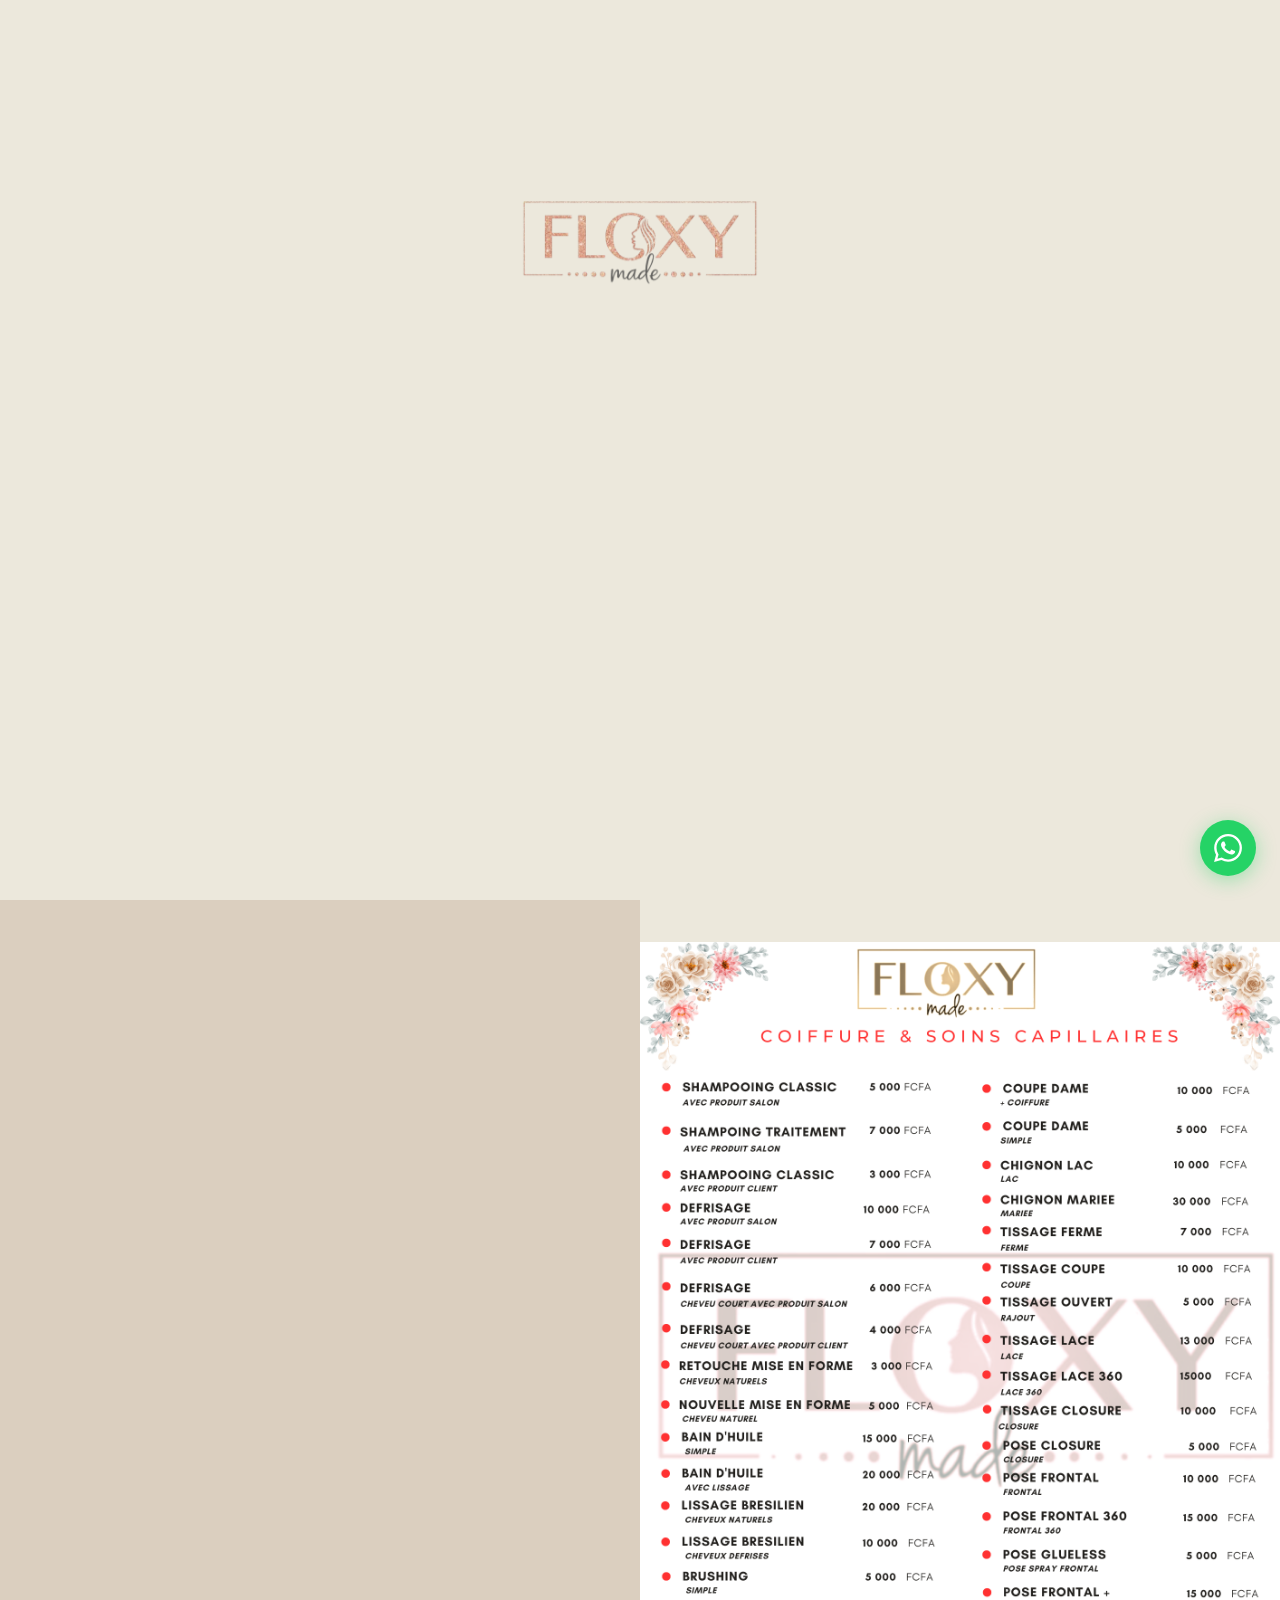
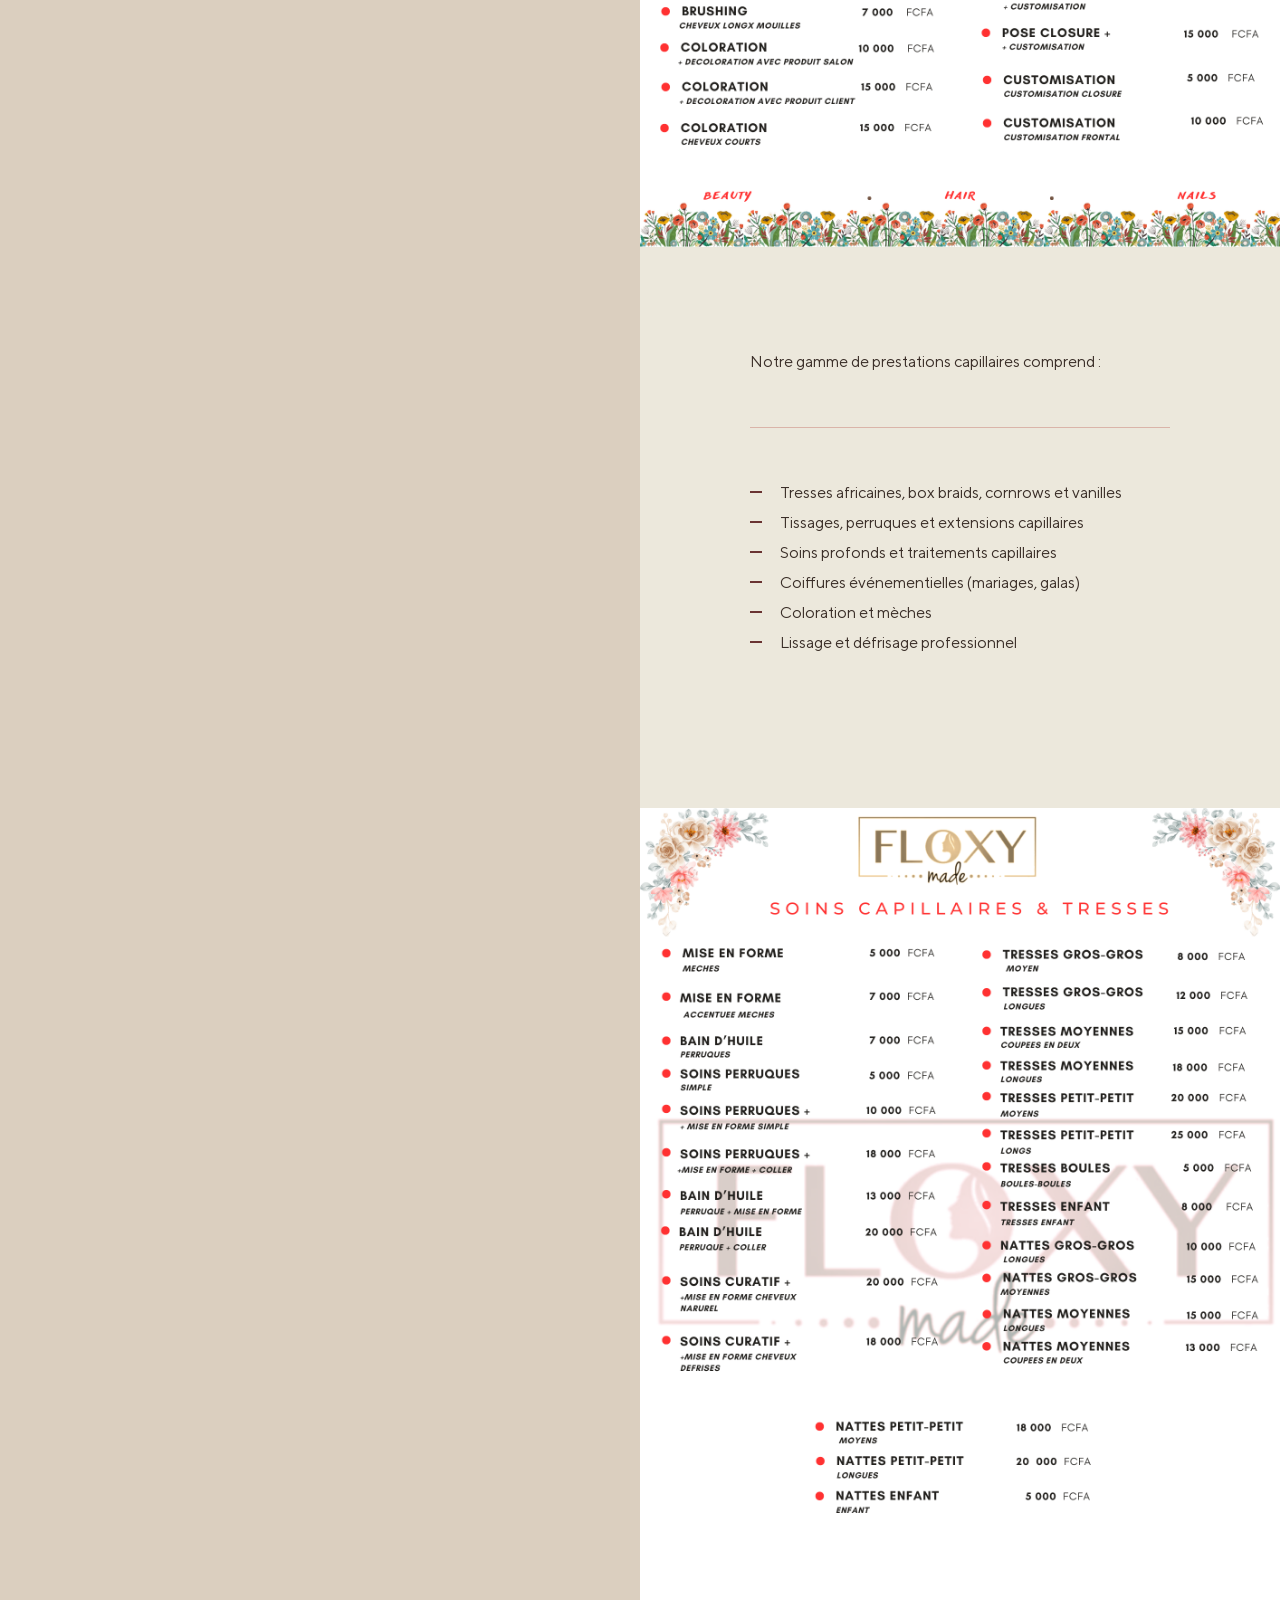
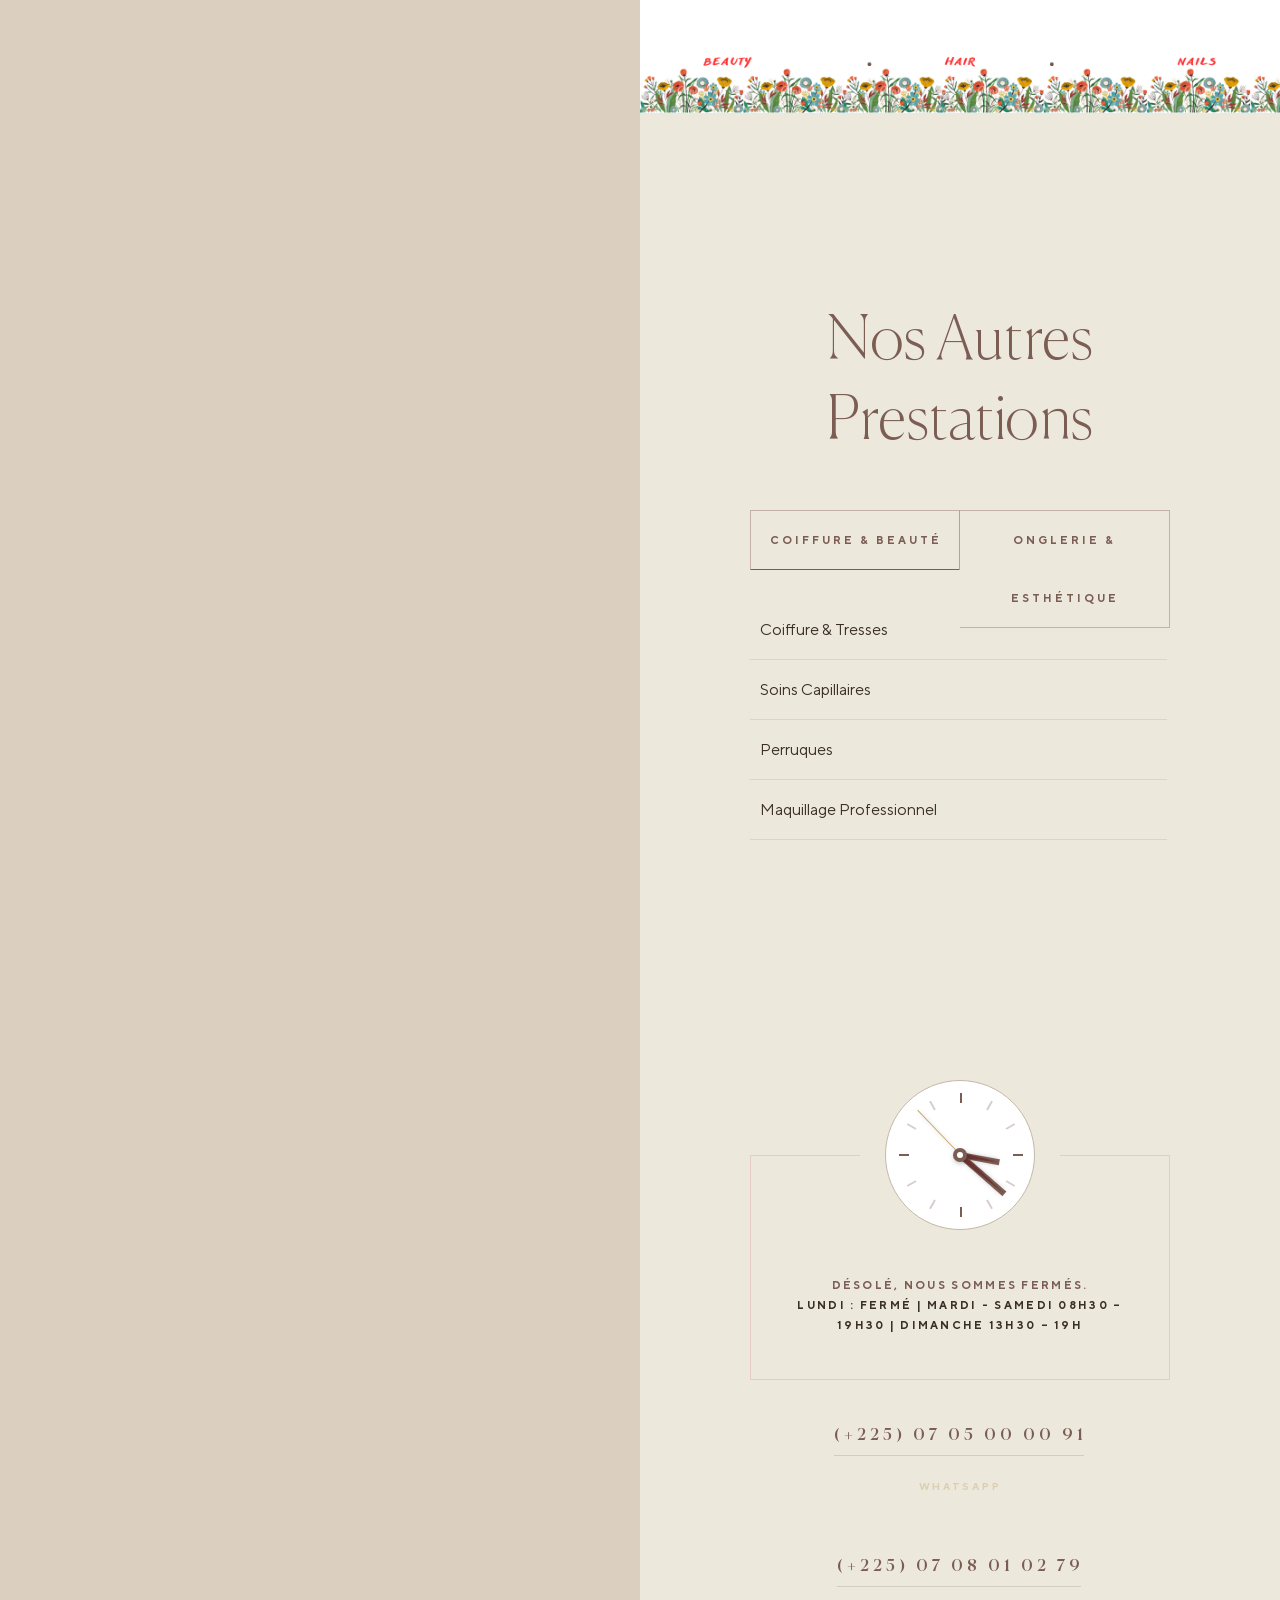
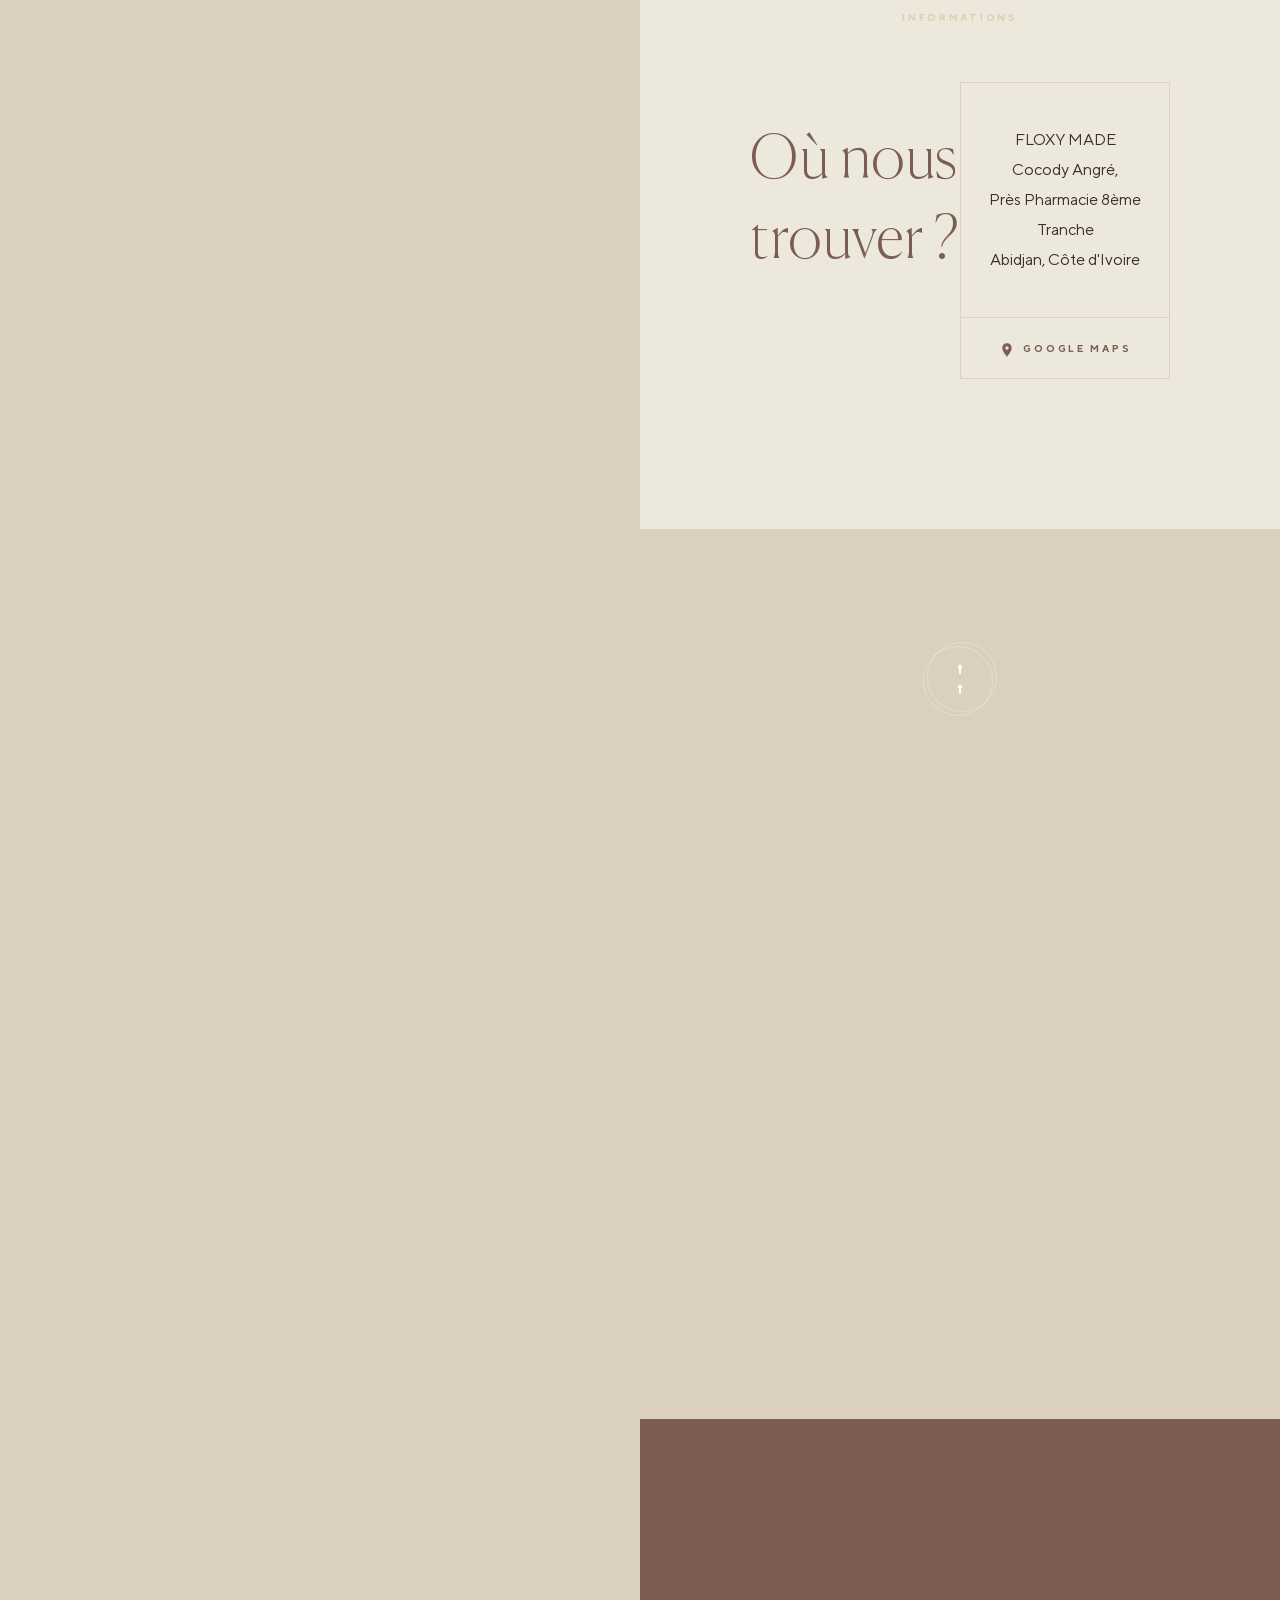
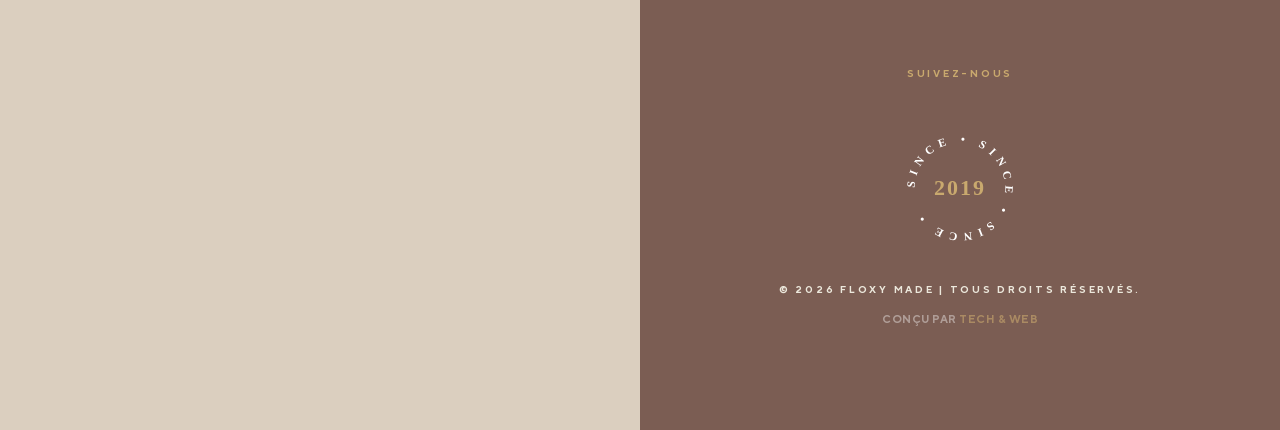
==== commit 4b245213: "Refonte complète du site FLOXY MADE - design, responsive, fonctionnalités - Nouveau design avec CSS " ====
--- a/coiffure_floxymade.html
+++ b/coiffure_floxymade.html
@@ -1,520 +1,217 @@
-
-  
 <!DOCTYPE html>
 <html lang="fr">
 <head>
-  <meta charset="utf-8">
-  <title>FLOXY MADE - Salon de Beaute - Abidjan</title>
-  <meta content="width=device-width, initial-scale=1.0" name="viewport">
-  <meta content=" floxy made" name="hair, beauty, nails, cheveux,onglerie, perruques, esthetique, salon , beauté, pose, coiffure">
-  <meta content="institut de beaute" name="Floxy Made est un institut de beaute VIP situé à Abidjan">
-  <meta content="Walid Achille ZROBLA " name="floxymade site web">
-  <!-- Favicons -->
-  <link href="img/floxymade.ico" rel="icon">
-  <link href="http://institut.floxymade.com/img/apple-touch-icon.png" rel="apple-touch-icon">
-
-  <!-- Google Fonts -->
-  <link href="https://fonts.googleapis.com/css?family=Open+Sans:300,300i,400,400i,700,700i|Raleway:300,400,500,700,800|Montserrat:300,400,700" rel="stylesheet">
-
-  <!-- Bootstrap CSS File -->
-  <link href="lib/bootstrap/css/bootstrap.min.css" rel="stylesheet">
-
-  <!-- Libraries CSS Files -->
-  <link href="lib/font-awesome/css/font-awesome.min.css" rel="stylesheet">
-  <link href="lib/animate/animate.min.css" rel="stylesheet">
-  <link href="lib/ionicons/css/ionicons.min.css" rel="stylesheet">
-  <link href="lib/owlcarousel/assets/owl.carousel.min.css" rel="stylesheet">
-  <link href="lib/magnific-popup/magnific-popup.css" rel="stylesheet">
-  <link href="lib/ionicons/css/ionicons.min.css" rel="stylesheet">
-
-  <!-- Main Stylesheet File -->
-  <link href="css/style.css" rel="stylesheet"> 
+    <meta charset="utf-8">
+    <title>Coiffure &amp; Soins Capillaires | FLOXY MADE - Abidjan</title>
+    <meta name="robots" content="all, follow">
+    <meta name="apple-mobile-web-app-title" content="FLOXY MADE - Coiffure">
+    <meta name="apple-mobile-web-app-status-bar-style" content="black">
+    <meta name="viewport" content="width=device-width, initial-scale=1.0, maximum-scale=1.0, user-scalable=0, viewport-fit=cover">
+    <meta name="keywords" content="coiffure abidjan, tresses cocody, soins capillaires, tissage, coiffure femme, floxy made">
+    <meta name="description" content="Prestations capillaires d'exception chez FLOXY MADE Abidjan : tresses, tissages, soins capillaires, coiffures tendances.">
+    <meta property="og:title" content="Coiffure &amp; Soins Capillaires | FLOXY MADE">
+    <meta property="og:locale" content="fr_CI">
+    <meta property="og:type" content="website">
+    <meta property="og:site_name" content="FLOXY MADE">
+
+    <meta name="author" content="Tech &amp; Web - tech-and-web.com">
+    <link rel="shortcut icon" href="img/floxymade.ico">
+    <link rel="stylesheet" type="text/css" href="css/app.min.css">
+    <link rel="stylesheet" type="text/css" href="css/floxymade.css">
 </head>
-
-<body id="body">
-
-  
-
-  <!--==========================
-    Header
-  ============================-->
-  <header id="header">
-    <div class="container">
-
-      <div id="logo" class="pull-left">
-       
-        <a href="index.html"><img src="logo_floxymade_small.png" alt="" title=""/></a>
-      </div>
-
-      <nav id="nav-menu-container">
-        <ul class="nav-menu">
-          <li class="menu-active"><a href="index.html">Accueil</a></li>
-          <li><a href="coiffure_floxymade.html#about">Qui Sommes-Nous?</a></li>
-          <li><a href="coiffure_floxymade.html#services">Nos Services</a>
-            <ul>
-              <li><a href="coiffure_floxymade.html">Coiffure</a></li>
-              <li><a href="onglerie_floxymade.html">Onglerie</a></li>
-              <li><a href="esthetique_floxymade.html">Esthetique</a></li>
-            </ul>
-          </li>
-          <li><a href="https://boutique.floxymade.com">Notre Boutique</a></li>
-          <li><a href="coiffure_floxymade.html#contact">Nous Contacter</a></li>
-         <li> <a href="https://facebook.com/floxymade" target="_blank" class="facebook"><i class="fa fa-facebook" style="color: blue; font-size: large;"></i></a></li>
-         <li><a href="https://instagram.com/floxymade.ci" target="_blank" class="instagram"><i class="fa fa-instagram" style="color:palevioletred;font-size: large; "></i></a></li> 
-         <li><a href="https://api.whatsapp.com/send?phone=+2250708010279" class="whatsapp"><i class="fa fa-whatsapp" style="color:green;font-size: large;"></i></a></li> 
-        </ul>
-      </nav><!-- #nav-menu-container -->
+<body class="page-treatment">
+
+<div id="overlay">
+    <div class="load-container">
+        <div class="loading fm-logo-loader"><img src="img/logo-new-removebg.png" alt="FLOXY MADE"></div>
     </div>
-  </header><!-- #header -->
-
-  <!--==========================
-    Intro Section
-  ============================-->
-  <section id="intro">
-
-    <div class="intro-content">
-      <h2><span>FLOXY MADE</span><br>Votre Salon de Beauté VIP</h2>
-      <div>
-        <a href="coiffure_floxymade.html#coiffure" class="btn-get-started scrollto" style="color: blanchedalmond;">PRESTATIONS CAPILLAIRES</a> 
-      </div>
+</div>
+
+<div id="woman"></div>
+<div style="display: none;"><img id="hidden-woman" src="img/hiddden-woman.jpg"></div>
+
+<div id="page">
+    <header class="header" id="header">
+        <div class="content-wrapper">
+            <div class="logo"><a href="index.html"><img alt="FLOXY MADE" src="img/logo-new-removebg.png"></a></div>
+            <div class="mobile-burger" id="burger">
+                <div class="lines"><div class="line"></div><div class="line"></div><div class="line"></div><div class="line"></div></div>
+            </div>
+            <nav class="navigation">
+                <ul class="nonelist">
+                    <li><a data-section-item="uvod" href="index.html#uvod">Accueil</a></li>
+                    <li><a data-section-item="o-salone" href="index.html#o-salone">Qui Sommes-Nous</a></li>
+                    <li><a data-section-item="osetrenia" href="index.html#osetrenia">Nos Services</a></li>
+                    <li><a data-section-item="predaj" href="perruques_floxymade.html">Nos Perruques</a></li>
+                    <li><a data-section-item="kontakt" href="index.html#kontakt">Contact</a></li>
+                    <li class="fm-nav-rdv"><a href="reservation.html">R&eacute;servation</a></li>
+                </ul>
+            </nav>
+            <a class="reservation" href="tel:+2250705000091">R&eacute;servations &mdash; 07 05 00 00 91</a>
+        </div>
+    </header>
+
+    <div id="content" class="content">
+        <div class="content-box treatment end-with-photo">
+            <div class="top-section">
+                <h1 class="text-color-brown has-text-centered m-b-40 padding-container">Coiffure &amp; Soins Capillaires</h1>
+
+                <div class="treatment-info padding-container text-color-brown">
+                    <p><em>L'art de sublimer vos cheveux avec passion et expertise.</em></p>
+                    <p>Chez FLOXY MADE, chaque chevelure est unique. Nos coiffeuses passionn&eacute;es analysent la texture et les besoins de vos cheveux pour vous proposer des prestations sur mesure qui r&eacute;v&egrave;lent votre beaut&eacute; naturelle.</p>
+                    <p>Tresses, tissages, soins profonds, lissage, coloration &mdash; nous ma&icirc;trisons toutes les techniques pour transformer vos cheveux en une v&eacute;ritable couronne de beaut&eacute;.</p>
+                </div>
+
+                <div class="treatment-photo">
+                    <img src="img/services/COIFFURE _&amp;_SOINS_CAPILLAIRES_1.png" alt="Coiffure FLOXY MADE">
+                </div>
+
+                <div class="treatment-info padding-container text-color-brown">
+                    <p>Notre gamme de prestations capillaires comprend :</p>
+                    <ul>
+                        <li>Tresses africaines, box braids, cornrows et vanilles</li>
+                        <li>Tissages, perruques et extensions capillaires</li>
+                        <li>Soins profonds et traitements capillaires</li>
+                        <li>Coiffures &eacute;v&eacute;nementielles (mariages, galas)</li>
+                        <li>Coloration et m&egrave;ches</li>
+                        <li>Lissage et d&eacute;frisage professionnel</li>
+                    </ul>
+                </div>
+
+                <div class="treatment-photo">
+                    <img src="img/services/COIFFURE _&amp;_SOINS_CAPILLAIRES_2.png" alt="Tarifs Coiffure FLOXY MADE">
+                </div>
+            </div>
+        </div>
+
+        <!-- Other services -->
+        <div class="content-box treatments" id="osetrenia">
+            <div class="anim-wrapper-treatments" data-animation-scroll="treatments">
+                <h2 class="text-color-brown has-text-centered">Nos Autres Prestations</h2>
+                <div class="tab-js-menu">
+                    <ul class="nonelist">
+                        <li><span class="active" data-tab-menu="standardne">Coiffure &amp; Beaut&eacute;</span></li>
+                        <li><span data-tab-menu="specialne">Onglerie &amp; Esth&eacute;tique</span></li>
+                    </ul>
+                </div>
+                <div class="tab-js-content-wrapper">
+                    <div class="tab-js-content" data-fx="2" data-tab="standardne">
+                        <a class="link treatment arrow text-color-brown" data-img="img/services/coiffure_tresses_floxymade.png" href="coiffure_floxymade.html"><span>Coiffure &amp; Tresses</span></a>
+                        <a class="link treatment arrow text-color-brown" data-img="img/services/coiffure_1.jpg" href="coiffure_floxymade.html"><span>Soins Capillaires</span></a>
+                        <a class="link treatment arrow text-color-brown" data-img="img/services/perruques_produits_floxymade.png" href="perruques_floxymade.html"><span>Perruques</span></a>
+                        <a class="link treatment arrow text-color-brown" data-img="img/services/make_up_service_floxymade.png" href="esthetique_floxymade.html"><span>Maquillage Professionnel</span></a>
+                    </div>
+                    <div class="tab-js-content" data-fx="2" data-tab="specialne">
+                        <a class="link treatment arrow text-color-brown" data-img="img/new-images/photo_10_2026-04-14_14-47-59.jpg" href="onglerie_floxymade.html"><span>Proth&egrave;se Ongulaire</span></a>
+                        <a class="link treatment arrow text-color-brown" data-img="img/new-images/photo_4_2026-04-14_14-50-06.jpg" href="onglerie_floxymade.html"><span>Manucure &amp; P&eacute;dicure</span></a>
+                        <a class="link treatment arrow text-color-brown" data-img="img/new-images/photo_2_2026-04-14_14-47-59.jpg" href="onglerie_floxymade.html"><span>Nail Art</span></a>
+                        <a class="link treatment arrow text-color-brown" data-img="img/services/ESTHETIQUE.png" href="esthetique_floxymade.html"><span>Soins Esth&eacute;tiques</span></a>
+                        <a class="link treatment arrow text-color-brown" data-img="img/services/make_up_service_floxymade.png" href="esthetique_floxymade.html"><span>Soins du Visage</span></a>
+                    </div>
+                </div>
+            </div>
+        </div>
+
+        <!-- Footer -->
+        <footer class="footer has-text-centered" data-section="kontakt" id="kontakt">
+            <div class="contact-section">
+                <div class="anim-wrapper" data-animation-scroll="contact">
+                    <div class="clock-wrapper">
+                        <div class="clock">
+                            <div class="clock-line point-12"></div><div class="clock-line point-1"></div><div class="clock-line point-2"></div><div class="clock-line point-3"></div><div class="clock-line point-4"></div><div class="clock-line point-5"></div><div class="clock-line point-6"></div><div class="clock-line point-7"></div><div class="clock-line point-8"></div><div class="clock-line point-9"></div><div class="clock-line point-10"></div><div class="clock-line point-11"></div>
+                            <div class="hand hour"></div><div class="hand minute"></div><div class="hand second"></div>
+                        </div>
+                    </div>
+                    <div class="opening-hours" data-weekdays-open="8" data-weekdays-closed="19" data-saturday-open="8" data-saturday-closed="17">
+                        <span data-open="Nous sommes actuellement ouverts !" data-closed="D&eacute;sol&eacute;, nous sommes ferm&eacute;s.">Nous sommes actuellement ouverts !</span><br>
+                        Lundi : Ferm&eacute; | Mardi - Samedi 08h30 &ndash; 19h30 | Dimanche 13h30 &ndash; 19h
+                    </div>
+                </div>
+                <div class="anim-wrapper" data-animation-scroll="mobile-mail">
+                    <div class="reset">
+                        <div class="phone left"><a class="contact link" href="tel:+2250705000091">(+225) 07 05 00 00 91</a><span>WhatsApp</span></div>
+                        <div class="email right"><a class="contact link" href="tel:+2250708010279">(+225) 07 08 01 02 79</a><span>Informations</span></div>
+                    </div>
+                </div>
+                <div class="anim-wrapper" data-animation-scroll="where-to-find">
+                    <div class="reset">
+                        <div class="where-to-find left has-text-left m-t-40"><h2>O&ugrave; nous<br>trouver ?</h2></div>
+                        <div class="address right">
+                            <a class="map-link" href="https://goo.gl/maps/floxymade" target="_blank">
+                                <span class="space">FLOXY MADE<br>Cocody Angr&eacute;,<br>Pr&egrave;s Pharmacie 8&egrave;me Tranche<br>Abidjan, C&ocirc;te d'Ivoire</span>
+                                <span class="map"><svg xmlns="http://www.w3.org/2000/svg" viewBox="0 0 24 24" width="16" height="16" fill="currentColor" style="vertical-align:middle;margin-right:4px"><path d="M12 2C8.13 2 5 5.13 5 9c0 5.25 7 13 7 13s7-7.75 7-13c0-3.87-3.13-7-7-7zm0 9.5c-1.38 0-2.5-1.12-2.5-2.5s1.12-2.5 2.5-2.5 2.5 1.12 2.5 2.5-1.12 2.5-2.5 2.5z"/></svg> Google Maps</span>
+                            </a>
+                        </div>
+                    </div>
+                </div>
+            </div>
+            <div class="scrolltop-section"><div class="scroll-button scroll-top"><span></span></div></div>
+            <div class="copyright-section">
+                <div class="anim-wrapper" data-animation-scroll="copyright">
+                    <div class="fm-social-links">
+                        <a href="https://facebook.com/floxymade" target="_blank" rel="noopener" aria-label="Facebook">
+                            <svg viewBox="0 0 24 24"><path d="M24 12.073c0-6.627-5.373-12-12-12s-12 5.373-12 12c0 5.99 4.388 10.954 10.125 11.854v-8.385H7.078v-3.47h3.047V9.43c0-3.007 1.792-4.669 4.533-4.669 1.312 0 2.686.235 2.686.235v2.953H15.83c-1.491 0-1.956.925-1.956 1.874v2.25h3.328l-.532 3.47h-2.796v8.385C19.612 23.027 24 18.062 24 12.073z"/></svg>
+                        </a>
+                        <a href="https://instagram.com/floxymade.ci" target="_blank" rel="noopener" aria-label="Instagram">
+                            <svg viewBox="0 0 24 24"><path d="M12 2.163c3.204 0 3.584.012 4.85.07 3.252.148 4.771 1.691 4.919 4.919.058 1.265.069 1.645.069 4.849 0 3.205-.012 3.584-.069 4.849-.149 3.225-1.664 4.771-4.919 4.919-1.266.058-1.644.07-4.85.07-3.204 0-3.584-.012-4.849-.07-3.26-.149-4.771-1.699-4.919-4.92-.058-1.265-.07-1.644-.07-4.849 0-3.204.013-3.583.07-4.849.149-3.227 1.664-4.771 4.919-4.919 1.266-.057 1.645-.069 4.849-.069zM12 0C8.741 0 8.333.014 7.053.072 2.695.272.273 2.69.073 7.052.014 8.333 0 8.741 0 12c0 3.259.014 3.668.072 4.948.2 4.358 2.618 6.78 6.98 6.98C8.333 23.986 8.741 24 12 24c3.259 0 3.668-.014 4.948-.072 4.354-.2 6.782-2.618 6.979-6.98.059-1.28.073-1.689.073-4.948 0-3.259-.014-3.667-.072-4.947-.196-4.354-2.617-6.78-6.979-6.98C15.668.014 15.259 0 12 0zm0 5.838a6.162 6.162 0 100 12.324 6.162 6.162 0 000-12.324zM12 16a4 4 0 110-8 4 4 0 010 8zm6.406-11.845a1.44 1.44 0 100 2.881 1.44 1.44 0 000-2.881z"/></svg>
+                        </a>
+                        <a href="https://tiktok.com/@floxy_made" target="_blank" rel="noopener" aria-label="TikTok">
+                            <svg viewBox="0 0 24 24"><path d="M12.525.02c1.31-.02 2.61-.01 3.91-.02.08 1.53.63 3.09 1.75 4.17 1.12 1.11 2.7 1.62 4.24 1.79v4.03c-1.44-.05-2.89-.35-4.2-.97-.57-.26-1.1-.59-1.62-.93-.01 2.92.01 5.84-.02 8.75-.08 1.4-.54 2.79-1.35 3.94-1.31 1.92-3.58 3.17-5.91 3.21-1.43.08-2.86-.31-4.08-1.03-2.02-1.19-3.44-3.37-3.65-5.71-.02-.5-.03-1-.01-1.49.18-1.9 1.12-3.72 2.58-4.96 1.66-1.44 3.98-2.13 6.15-1.72.02 1.48-.04 2.96-.04 4.44-.99-.32-2.15-.23-3.02.37-.63.41-1.11 1.04-1.36 1.75-.21.51-.15 1.07-.14 1.61.24 1.64 1.82 3.02 3.5 2.87 1.12-.01 2.19-.66 2.77-1.61.19-.33.4-.67.41-1.06.1-1.79.06-3.57.07-5.36.01-4.03-.01-8.05.02-12.07z"/></svg>
+                        </a>
+                    </div>
+                    <div><span class="followus">Suivez-nous</span></div>
+                </div>
+                <div class="fm-since-wrapper">
+                    <div class="fm-since-ring"><img src="img/since.svg" alt="Since"></div>
+                    <span class="fm-since-year">2019</span>
+                </div>
+
+                <div class="anim-wrapper" data-animation-scroll="copy">
+                    <div class="copyright-wrapper">
+                        <div><span>&copy; 2026 FLOXY MADE | TOUS DROITS R&Eacute;SERV&Eacute;S.</span></div>
+                        <div class="fm-credit">Con&ccedil;u par <a href="https://tech-and-web.com" target="_blank" rel="noopener" title="Tech &amp; Web - Agence de conception web &agrave; Abidjan">Tech &amp; Web</a></div>
+                    </div>
+                </div>
+            </div>
+        </footer>
     </div>
-    <video src="img/intro-carousel/banniere_coiffure_floxymade.webm" class="d-block w-100" autoplay loop muted></video>
-   <!--<div class="item" style="background-image: url('img/intro-carousel/floxymade_bg.png');"></div> -->
-  </section><!-- #intro -->
-
-  <main id="main">
-
-    
-<!--==========================
-      Onglerie services
-    ============================-->
-    
-    <section id="about" class="wow fadeInUp sec-padding">
-      <div class="container">
-	    <div class="section-header">
-          <h2 style="color: #d58490;" id="coiffure">FLOXY MADE </h2>
-         <!-- <p>Lorem ipsum dolor sit amet, consectetur adipisicing elit. Dolores quae porro consequatur aliquam, incidunt eius magni provident, doloribus omnis minus ovident, doloribus omnis minus temporibus perferendis nesciunt..</p>-->
-        </div>
-        <div class="row" id="coiffure">
-          <div class="col-lg-6 about-img">
-            <img src="img/services/COIFFURE&#32;_&amp;_SOINS_CAPILLAIRES_1.png" alt="">
-         
-          </div>
-
-          <div class="col-lg-6 content">
-            <img src="img/services/COIFFURE&#32;_&amp;_SOINS_CAPILLAIRES_2.png" alt="" style="width: 100%;">
-          </div>
-        </div>
-
-      </div>
-    </section><!-- #about -->
-    
-    <!--==========================
-      Price Section
-    ============================-->
-   <!-- <section id="price" class="wow fadeInUp sec-padding">
-      <div class="container">
-        <div class="section-header">
-          <h2>Price List</h2>
-          <p>Lorem ipsum dolor sit amet, consectetur adipisicing elit. Dolores quae porro consequatur aliquam, incidunt fugiat culpa esse aute nulla. duis fugiat culpa esse aute nulla ipsum velit export irure minim illum fore</p>
-        </div>
- 
-	<div class="row">
-		<div class="col-xs-12 col-sm-6 col-md-4 col-lg-3">
-			<div class="offer offer-default">
-				<div class="shape">
-					<div class="shape-text">
-						top								
-					</div>
-				</div>
-				<div class="offer-content">
-					<h3 class="lead">
-						All in One
-					</h3>
-					<p>
-						$ 69
-					</p>
-				</div>
-			</div>
-		</div>
-		<div class="col-xs-12 col-sm-6 col-md-4 col-lg-3">
-			<div class="offer offer-success">
-				<div class="shape">
-					<div class="shape-text">
-						top								
-					</div>
-				</div>
-				<div class="offer-content">
-					<h3 class="lead">
-						Hair Styling
-					</h3>						
-					<p>
-						$ 150
-					</p>
-				</div>
-			</div>
-		</div>
-		<div class="col-xs-12 col-sm-6 col-md-4 col-lg-3">
-			<div class="offer offer-radius offer-primary">
-				<div class="shape">
-					<div class="shape-text">
-						top								
-					</div>
-				</div>
-				<div class="offer-content">
-					<h3 class="lead">
-						Face Cleanup
-					</h3>						
-					<p>
-						$ 250
-					</p>
-				</div>
-			</div>
-		</div>
-		<div class="col-xs-12 col-sm-6 col-md-4 col-lg-3">
-			<div class="offer offer-info">
-				<div class="shape">
-					<div class="shape-text">
-						top							
-					</div>
-				</div>
-				<div class="offer-content">
-					<h3 class="lead">
-						Makeup Pack
-					</h3>						
-					<p>
-						$99
-					</p>
-				</div>
-			</div>
-		</div>
-		<div class="col-xs-12 col-sm-6 col-md-4 col-lg-3">
-			<div class="offer offer-warning">
-				<div class="shape">
-					<div class="shape-text">
-						top							
-					</div>
-				</div>
-				<div class="offer-content">
-					<h3 class="lead">
-						Hands & Legs
-					</h3>						
-					<p>
-						$ 19
-					</p>
-				</div>
-			</div>
-		</div>
-		<div class="col-xs-12 col-sm-6 col-md-4 col-lg-3">
-			<div class="offer offer-radius offer-danger">
-				<div class="shape">
-					<div class="shape-text">
-						top							
-					</div>
-				</div>
-				<div class="offer-content">
-					<h3 class="lead">
-						Face Pack
-					</h3>						
-					<p>
-						$ 9
-					</p>
-				</div>
-			</div>
-		</div>	
-	</div> -->
-
-      </div>
-    </section><!-- #clients --> 
-
-   
-    <!--==========================
-      Our Portfolio Section
-    ============================-->
-    <section id="portfolio" class="wow fadeInUp sec-padding">
-      <div class="container">
-        <div class="section-header">
-          <h2>QUELQUES IMAGES</h2>
-          <p>prestations capillaires</p>
-        </div>
-      </div>
-
-      <div class="container-fluid">
-        <div class="row no-gutters">
-
-          <div class="col-lg-3 col-md-4">
-            <div class="portfolio-item wow fadeInUp">
-              <a href="img/services/coiffure_1.jpg" class="portfolio-popup">
-                <img src="img/services/coiffure_1.jpg" alt="">
-                <div class="portfolio-overlay">
-                  <div class="portfolio-info"><h2 class="wow fadeInUp"></h2></div>
-                </div>
-              </a>
-            </div>
-          </div>
-
-          <div class="col-lg-3 col-md-4">
-            <div class="portfolio-item wow fadeInUp">
-              <a href="img/services/coiffure_2.jpg" class="portfolio-popup">
-                <img src="img/services/coiffure_2.jpg" alt="">
-                <div class="portfolio-overlay">
-                  <div class="portfolio-info"><h2 class="wow fadeInUp"></h2></div>
-                </div>
-              </a>
-            </div>
-          </div>
-
-          <div class="col-lg-3 col-md-4">
-            <div class="portfolio-item wow fadeInUp">
-              <a href="img/services/coiffure_3.jpg" class="portfolio-popup">
-                <img src="img/services/coiffure_3.jpg" alt="">
-                <div class="portfolio-overlay">
-                  <div class="portfolio-info"><h2 class="wow fadeInUp"></h2></div>
-                </div>
-              </a>
-            </div>
-          </div>
-
-          <div class="col-lg-3 col-md-4">
-            <div class="portfolio-item wow fadeInUp">
-              <a href="img/services/coiffure_4.jpg" class="portfolio-popup">
-                <img src="img/services/coiffure_4.jpg" alt="">
-                <div class="portfolio-overlay">
-                  <div class="portfolio-info"><h2 class="wow fadeInUp"></h2></div>
-                </div>
-              </a>
-            </div>
-          </div>
-
-          <div class="col-lg-3 col-md-4">
-            <div class="portfolio-item wow fadeInUp">
-              <a href="img/services/coiffure_5.jpg" class="portfolio-popup">
-                <img src="img/services/coiffure_5.jpg" alt="">
-                <div class="portfolio-overlay">
-                  <div class="portfolio-info"><h2 class="wow fadeInUp"></h2></div>
-                </div>
-              </a>
-            </div>
-          </div>
-
-          <div class="col-lg-3 col-md-4">
-            <div class="portfolio-item wow fadeInUp">
-              <a href="img/services/coiffure_6.jpg" class="portfolio-popup">
-                <img src="img/services/coiffure_6.jpg" alt="">
-                <div class="portfolio-overlay">
-                  <div class="portfolio-info"><h2 class="wow fadeInUp"></h2></div>
-                </div>
-              </a>
-            </div>
-          </div>
-
-          <div class="col-lg-3 col-md-4">
-            <div class="portfolio-item wow fadeInUp">
-              <a href="img/services/coiffure_7.jpg" class="portfolio-popup">
-                <img src="img/services/coiffure_7.jpg" alt="">
-                <div class="portfolio-overlay">
-                  <div class="portfolio-info"><h2 class="wow fadeInUp"></h2></div>
-                </div>
-              </a>
-            </div>
-          </div>
-
-          <div class="col-lg-3 col-md-4">
-            <div class="portfolio-item wow fadeInUp">
-              <a href="img/services/coiffure_8.jpg" class="portfolio-popup">
-                <img src="img/services/coiffure_8.jpg" alt="">
-                <div class="portfolio-overlay">
-                  <div class="portfolio-info"><h2 class="wow fadeInUp"></h2></div>
-                </div>
-              </a>
-            </div>
-          </div>
-
-        </div>
-
-      </div>
-    </section><!-- #portfolio -->
-
-    
-
-    <!--==========================
-      Call To Action Section
-    ============================-->
-    <section id="call-to-action" class="wow fadeInUp sec-padding">
-      <div class="container">
-        <div class="row">
-          <div class="col-lg-9 text-center text-lg-left">
-            <h3 class="cta-title" style="color: black;">Reservez votre passage pour la prestation de votre choix:</h3>
-            <p class="cta-text" style="color: #141825;">Avec ou sans rendez-vous, Floxy Made vous accueille les bras ouverts. <br>Pour garantir votre passage, appelez pour reserver</p>
-          </div>
-          <div class="col-lg-3 cta-btn-container text-center">
-            <a class="cta-btn align-middle" href="coiffure_floxymade.html#contact" style="color: #141825">Appelez-Nous</a>
-          </div>
-        </div>
-
-      </div>
-    </section><!-- #call-to-action -->
-
-    <!--==========================
-      Our Team Section
-    ============================-->
-   <!-- <section id="team" class="wow fadeInUp sec-padding">
-      <div class="container">
-        <div class="section-header">
-          <h2>Our Team</h2>
-        </div>
-        <div class="row">
-          <div class="col-lg-3 col-md-6">
-            <div class="member">
-              <div class="pic"><img src="img/team1.jpg" alt=""></div>
-              <div class="details">
-                <h4>James Smith</h4>
-                <span>Chief Executive Officer</span>
-                <div class="social">
-                  <a href=""><i class="fa fa-twitter"></i></a>
-                  <a href=""><i class="fa fa-facebook"></i></a>
-                  <a href=""><i class="fa fa-google-plus"></i></a>
-                  <a href=""><i class="fa fa-linkedin"></i></a>
-                </div>
-              </div>
-            </div>
-          </div>
-
-          <div class="col-lg-3 col-md-6">
-            <div class="member">
-              <div class="pic"><img src="img/team2.jpg" alt=""></div>
-              <div class="details">
-                <h4>Michell Kellon</h4>
-                <span>Technical Manager</span>
-                <div class="social">
-                  <a href=""><i class="fa fa-twitter"></i></a>
-                  <a href=""><i class="fa fa-facebook"></i></a>
-                  <a href=""><i class="fa fa-google-plus"></i></a>
-                  <a href=""><i class="fa fa-linkedin"></i></a>
-                </div>
-              </div>
-            </div>
-          </div>
-
-          <div class="col-lg-3 col-md-6">
-            <div class="member">
-              <div class="pic"><img src="img/team3.jpg" alt=""></div>
-              <div class="details">
-                <h4>French Lincon</h4>
-                <span>Financial Manager</span>
-                <div class="social">
-                  <a href=""><i class="fa fa-twitter"></i></a>
-                  <a href=""><i class="fa fa-facebook"></i></a>
-                  <a href=""><i class="fa fa-google-plus"></i></a>
-                  <a href=""><i class="fa fa-linkedin"></i></a>
-                </div>
-              </div>
-            </div>
-          </div>
-
-          <div class="col-lg-3 col-md-6">
-            <div class="member">
-              <div class="pic"><img src="img/team4.jpg" alt=""></div>
-              <div class="details">
-                <h4>Amanda Jepson</h4>
-                <span>Accountant</span>
-                <div class="social">
-                  <a href=""><i class="fa fa-twitter"></i></a>
-                  <a href=""><i class="fa fa-facebook"></i></a>
-                  <a href=""><i class="fa fa-google-plus"></i></a>
-                  <a href=""><i class="fa fa-linkedin"></i></a>
-                </div>
-              </div>
-            </div>
-          </div>
-        </div>
-
-      </div>
-    </section> -->
-
-    <!--==========================
-      Contact Section
-    ============================-->
-   <section id="contact" class="wow fadeInUp sec-padding">
-      <div class="container">
-        <div class="section-header">
-          <h2>Entrons en Contact</h2>
-         <!-- <p>Lorem ipsum dolor sit amet, consectetur adipisicing elit. Dolores quae porro consequatur aliquam, incidunt fugiat culpa esse aute nulla. malis nulla duis fugiat culpa esse aute nulla ipsum velit export irure minim illum fore</p> -->
-        </div>
-
-        <div class="row contact-info">
-         <div class="col-lg-5"> 
-            <div class="contact-address">
-              <i class="ion-ios-location-outline"></i>
-              <h3> Nous Sommes Situés A :</h3>
-              <address>Cocody Angré, près de la Pharmacie 8<sup>eme</sup> Tranche</address>
-            </div> 
-            <div class="contact-phone">
-              <i class="ion-ios-telephone-outline"></i>
-              <h3>Appel & Whatsapp :</h3>
-              <p><a href="tel:+2250708010279">(+225) 07 08 01 02 79</a></p>
-            </div> 
-            <div class="contact-email">
-              <i class="ion-ios-email-outline"></i>
-              <h3>Email :</h3>
-              <p><a href="mailto:info@floxymade.com">info@floxymade.com</a></p>
-            </div> 
-		 </div>
-		 <div class="col-lg-7">
-		      <div class="container">
-        <div class="form"> 
-		  
-		   <!-- Form itself -->
-       <img src="img/maps_floxymade.jpg" style="width: calc(100%/2);">
-         
-        </div>
-
-      </div>
-		 </div>
-         
-
-        </div>
-      </div>
-
-      <div class="container mb-4 map">
-	  
-    <iframe src="https://www.google.com/maps/embed?pb=!1m18!1m12!1m3!1d496.51284625466127!2d-3.9786524772401166!3d5.401311455828816!2m3!1f0!2f0!3f0!3m2!1i1024!2i768!4f13.1!3m3!1m2!1s0xfc1932accaa104b%3A0xf6b7cac096004568!2sFLOXY%20MADE!5e0!3m2!1sfr!2sci!4v1719874823995!5m2!1sfr!2sci" width="100%" height="350" style="border:0;" allowfullscreen="true" loading="lazy" referrerpolicy="no-referrer-when-downgrade"></iframe>
-      </div>
- 
-    </section><!-- #contact -->
-
-  </main>
-
-  <!--==========================
-    Footer
-  ============================-->
-  <footer id="footer">
-    <div class="container">
-      <div class="copyright">
-        &copy; Copyright <strong> <span style="color: #d58490;">FLOXY MADE | 2024</span></strong>. Tous Droits Reservés
-      </div>
-      <div class="credits"> 
-        Realisé par  <a href="achille_koffi.html" style="color: #d58490;">Achille KOFFI</a>
-      </div>
-    </div>
-  </footer><!-- #footer -->
-
-  <a href="coiffure_floxymade.html#" class="back-to-top"><i class="fa fa-chevron-up"></i></a>
-
-  <!-- JavaScript  -->
-  <script src="lib/jquery/jquery.min.js"></script>
-  <script src="lib/jquery/jquery-migrate.min.js"></script>
-  <script src="lib/bootstrap/js/bootstrap.bundle.min.js"></script>
-  <script src="lib/easing/easing.min.js"></script>
-  <script src="lib/superfish/hoverIntent.js"></script>
-  <script src="lib/superfish/superfish.min.js"></script>
-  <script src="lib/wow/wow.min.js"></script>
-  <script src="lib/owlcarousel/owl.carousel.min.js"></script>
-  <script src="lib/magnific-popup/magnific-popup.min.js"></script>
-  <script src="lib/sticky/sticky.js"></script> 
- <script src="http://institut.floxymade.com/contact/jqBootstrapValidation.js"></script>
- <script src="http://institut.floxymade.com/contact/contact_me.js"></script>
-  <script src="js/main.js"></script>
-
+</div>
+
+<a href="https://api.whatsapp.com/send?phone=+2250705000091" class="whatsapp-float" rel="noopener" aria-label="WhatsApp">
+    <svg xmlns="http://www.w3.org/2000/svg" viewBox="0 0 24 24"><path d="M17.472 14.382c-.297-.149-1.758-.867-2.03-.967-.273-.099-.471-.148-.67.15-.197.297-.767.966-.94 1.164-.173.199-.347.223-.644.075-.297-.15-1.255-.463-2.39-1.475-.883-.788-1.48-1.761-1.653-2.059-.173-.297-.018-.458.13-.606.134-.133.298-.347.446-.52.149-.174.198-.298.298-.497.099-.198.05-.371-.025-.52-.075-.149-.669-1.612-.916-2.207-.242-.579-.487-.5-.669-.51-.173-.008-.371-.01-.57-.01-.198 0-.52.074-.792.372-.272.297-1.04 1.016-1.04 2.479 0 1.462 1.065 2.875 1.213 3.074.149.198 2.096 3.2 5.077 4.487.709.306 1.262.489 1.694.625.712.227 1.36.195 1.871.118.571-.085 1.758-.719 2.006-1.413.248-.694.248-1.289.173-1.413-.074-.124-.272-.198-.57-.347m-5.421 7.403h-.004a9.87 9.87 0 01-5.031-1.378l-.361-.214-3.741.982.998-3.648-.235-.374a9.86 9.86 0 01-1.51-5.26c.001-5.45 4.436-9.884 9.888-9.884 2.64 0 5.122 1.03 6.988 2.898a9.825 9.825 0 012.893 6.994c-.003 5.45-4.437 9.884-9.885 9.884m8.413-18.297A11.815 11.815 0 0012.05 0C5.495 0 .16 5.335.157 11.892c0 2.096.547 4.142 1.588 5.945L.057 24l6.305-1.654a11.882 11.882 0 005.683 1.448h.005c6.554 0 11.89-5.335 11.893-11.893a11.821 11.821 0 00-3.48-8.413z"/></svg>
+</a>
+
+<script src="js/app.min.js"></script>
+
+<script>/* No CanvasSlideshow on service pages */</script>
+<script>
+(function() {
+    var burger = document.getElementById('burger');
+    var nav = document.querySelector('.navigation');
+    if (!burger || !nav) return;
+    function closeMenu() {
+        if (burger.classList.contains('close')) {
+            $(nav).fadeOut();
+            burger.classList.remove('close');
+        }
+    }
+    var observer = new MutationObserver(function() {
+        if (burger.classList.contains('close')) {
+            nav.classList.remove('fm-nav-visible');
+            void nav.offsetWidth;
+            nav.classList.add('fm-nav-visible');
+        } else {
+            nav.classList.remove('fm-nav-visible');
+        }
+    });
+    observer.observe(burger, { attributes: true, attributeFilter: ['class'] });
+    nav.querySelectorAll('a').forEach(function(a) {
+        a.addEventListener('click', function() { setTimeout(closeMenu, 150); });
+    });
+    document.addEventListener('click', function(e) {
+        if (!nav.contains(e.target) && !burger.contains(e.target)) closeMenu();
+    });
+})();
+</script>
 </body>
 </html>
--- a/css/app.min.css
+++ b/css/app.min.css
@@ -0,0 +1 @@
+@font-face{font-family:tt_norms;src:url(../fonts/TTNorms-Regular.woff2) format('woff2'),url(../fonts/TTNorms-Regular.woff) format('woff');font-weight:400;font-style:normal}@font-face{font-family:tt_norms;src:url(../fonts/TTNorms-Bold.woff2) format('woff2'),url(../fonts/TTNorms-Bold.woff) format('woff');font-weight:700;font-style:normal}@font-face{font-family:canela;src:url(../fonts/Canela-Medium.woff2) format('woff2'),url(../fonts/Canela-Medium.woff) format('woff');font-weight:500;font-style:normal}@font-face{font-family:canela;src:url(../fonts/Canela-Thin.woff2) format('woff2'),url(../fonts/Canela-Thin.woff) format('woff');font-weight:100;font-style:normal}@font-face{font-family:canela;src:url(../fonts/Canela-Regular.woff2) format('woff2'),url(../fonts/Canela-Regular.woff) format('woff');font-weight:400;font-style:normal}@font-face{font-family:canela;src:url(../fonts/Canela-ThinItalic.woff2) format('woff2'),url(../fonts/Canela-ThinItalic.woff) format('woff');font-weight:100;font-style:italic}@-moz-keyframes sinceSpin{100%{-webkit-transform:rotate(360deg);-moz-transform:rotate(360deg);-ms-transform:rotate(360deg);-o-transform:rotate(360deg);transform:rotate(360deg)}}@-webkit-keyframes sinceSpin{100%{-webkit-transform:rotate(360deg);-moz-transform:rotate(360deg);-ms-transform:rotate(360deg);-o-transform:rotate(360deg);transform:rotate(360deg)}}@-o-keyframes sinceSpin{100%{-webkit-transform:rotate(360deg);-moz-transform:rotate(360deg);-ms-transform:rotate(360deg);-o-transform:rotate(360deg);transform:rotate(360deg)}}@-ms-keyframes sinceSpin{100%{-webkit-transform:rotate(360deg);-moz-transform:rotate(360deg);-ms-transform:rotate(360deg);-o-transform:rotate(360deg);transform:rotate(360deg)}}@keyframes sinceSpin{100%{-webkit-transform:rotate(360deg);-moz-transform:rotate(360deg);-ms-transform:rotate(360deg);-o-transform:rotate(360deg);transform:rotate(360deg)}}.m-t-0{margin-top:0!important}html.medium-less .m-t-0{margin-top:0!important}.p-t-0{padding-top:0!important}html.medium-less .p-t-0{padding-top:0!important}.m-b-0{margin-bottom:0!important}html.medium-less .m-b-0{margin-bottom:0!important}.p-b-0{padding-bottom:0!important}html.medium-less .p-b-0{padding-bottom:0!important}.m-l-0{margin-left:0!important}html.medium-less .m-l-0{margin-left:0!important}.p-l-0{padding-left:0!important}html.medium-less .p-l-0{padding-left:0!important}.m-r-0{margin-right:0!important}html.medium-less .m-r-0{margin-right:0!important}.p-r-0{padding-right:0!important}html.medium-less .p-r-0{padding-right:0!important}.m-t-1{margin-top:1px!important}html.medium-less .m-t-1{margin-top:.33333px!important}.p-t-1{padding-top:1px!important}html.medium-less .p-t-1{padding-top:.33333px!important}.m-b-1{margin-bottom:1px!important}html.medium-less .m-b-1{margin-bottom:.33333px!important}.p-b-1{padding-bottom:1px!important}html.medium-less .p-b-1{padding-bottom:.33333px!important}.m-l-1{margin-left:1px!important}html.medium-less .m-l-1{margin-left:.33333px!important}.p-l-1{padding-left:1px!important}html.medium-less .p-l-1{padding-left:.33333px!important}.m-r-1{margin-right:1px!important}html.medium-less .m-r-1{margin-right:.33333px!important}.p-r-1{padding-right:1px!important}html.medium-less .p-r-1{padding-right:.33333px!important}.m-t-2{margin-top:2px!important}html.medium-less .m-t-2{margin-top:.66667px!important}.p-t-2{padding-top:2px!important}html.medium-less .p-t-2{padding-top:.66667px!important}.m-b-2{margin-bottom:2px!important}html.medium-less .m-b-2{margin-bottom:.66667px!important}.p-b-2{padding-bottom:2px!important}html.medium-less .p-b-2{padding-bottom:.66667px!important}.m-l-2{margin-left:2px!important}html.medium-less .m-l-2{margin-left:.66667px!important}.p-l-2{padding-left:2px!important}html.medium-less .p-l-2{padding-left:.66667px!important}.m-r-2{margin-right:2px!important}html.medium-less .m-r-2{margin-right:.66667px!important}.p-r-2{padding-right:2px!important}html.medium-less .p-r-2{padding-right:.66667px!important}.m-t-3{margin-top:3px!important}html.medium-less .m-t-3{margin-top:1px!important}.p-t-3{padding-top:3px!important}html.medium-less .p-t-3{padding-top:1px!important}.m-b-3{margin-bottom:3px!important}html.medium-less .m-b-3{margin-bottom:1px!important}.p-b-3{padding-bottom:3px!important}html.medium-less .p-b-3{padding-bottom:1px!important}.m-l-3{margin-left:3px!important}html.medium-less .m-l-3{margin-left:1px!important}.p-l-3{padding-left:3px!important}html.medium-less .p-l-3{padding-left:1px!important}.m-r-3{margin-right:3px!important}html.medium-less .m-r-3{margin-right:1px!important}.p-r-3{padding-right:3px!important}html.medium-less .p-r-3{padding-right:1px!important}.m-t-4{margin-top:4px!important}html.medium-less .m-t-4{margin-top:1.33333px!important}.p-t-4{padding-top:4px!important}html.medium-less .p-t-4{padding-top:1.33333px!important}.m-b-4{margin-bottom:4px!important}html.medium-less .m-b-4{margin-bottom:1.33333px!important}.p-b-4{padding-bottom:4px!important}html.medium-less .p-b-4{padding-bottom:1.33333px!important}.m-l-4{margin-left:4px!important}html.medium-less .m-l-4{margin-left:1.33333px!important}.p-l-4{padding-left:4px!important}html.medium-less .p-l-4{padding-left:1.33333px!important}.m-r-4{margin-right:4px!important}html.medium-less .m-r-4{margin-right:1.33333px!important}.p-r-4{padding-right:4px!important}html.medium-less .p-r-4{padding-right:1.33333px!important}.m-t-5{margin-top:5px!important}html.medium-less .m-t-5{margin-top:1.66667px!important}.p-t-5{padding-top:5px!important}html.medium-less .p-t-5{padding-top:1.66667px!important}.m-b-5{margin-bottom:5px!important}html.medium-less .m-b-5{margin-bottom:1.66667px!important}.p-b-5{padding-bottom:5px!important}html.medium-less .p-b-5{padding-bottom:1.66667px!important}.m-l-5{margin-left:5px!important}html.medium-less .m-l-5{margin-left:1.66667px!important}.p-l-5{padding-left:5px!important}html.medium-less .p-l-5{padding-left:1.66667px!important}.m-r-5{margin-right:5px!important}html.medium-less .m-r-5{margin-right:1.66667px!important}.p-r-5{padding-right:5px!important}html.medium-less .p-r-5{padding-right:1.66667px!important}.m-t-10{margin-top:10px!important}html.medium-less .m-t-10{margin-top:3.33333px!important}.p-t-10{padding-top:10px!important}html.medium-less .p-t-10{padding-top:3.33333px!important}.m-b-10{margin-bottom:10px!important}html.medium-less .m-b-10{margin-bottom:3.33333px!important}.p-b-10{padding-bottom:10px!important}html.medium-less .p-b-10{padding-bottom:3.33333px!important}.m-l-10{margin-left:10px!important}html.medium-less .m-l-10{margin-left:3.33333px!important}.p-l-10{padding-left:10px!important}html.medium-less .p-l-10{padding-left:3.33333px!important}.m-r-10{margin-right:10px!important}html.medium-less .m-r-10{margin-right:3.33333px!important}.p-r-10{padding-right:10px!important}html.medium-less .p-r-10{padding-right:3.33333px!important}.m-t-15{margin-top:15px!important}html.medium-less .m-t-15{margin-top:5px!important}.p-t-15{padding-top:15px!important}html.medium-less .p-t-15{padding-top:5px!important}.m-b-15{margin-bottom:15px!important}html.medium-less .m-b-15{margin-bottom:5px!important}.p-b-15{padding-bottom:15px!important}html.medium-less .p-b-15{padding-bottom:5px!important}.m-l-15{margin-left:15px!important}html.medium-less .m-l-15{margin-left:5px!important}.p-l-15{padding-left:15px!important}html.medium-less .p-l-15{padding-left:5px!important}.m-r-15{margin-right:15px!important}html.medium-less .m-r-15{margin-right:5px!important}.p-r-15{padding-right:15px!important}html.medium-less .p-r-15{padding-right:5px!important}.m-t-20{margin-top:20px!important}html.medium-less .m-t-20{margin-top:6.66667px!important}.p-t-20{padding-top:20px!important}html.medium-less .p-t-20{padding-top:6.66667px!important}.m-b-20{margin-bottom:20px!important}html.medium-less .m-b-20{margin-bottom:6.66667px!important}.p-b-20{padding-bottom:20px!important}html.medium-less .p-b-20{padding-bottom:6.66667px!important}.m-l-20{margin-left:20px!important}html.medium-less .m-l-20{margin-left:6.66667px!important}.p-l-20{padding-left:20px!important}html.medium-less .p-l-20{padding-left:6.66667px!important}.m-r-20{margin-right:20px!important}html.medium-less .m-r-20{margin-right:6.66667px!important}.p-r-20{padding-right:20px!important}html.medium-less .p-r-20{padding-right:6.66667px!important}.m-t-25{margin-top:25px!important}html.medium-less .m-t-25{margin-top:8.33333px!important}.p-t-25{padding-top:25px!important}html.medium-less .p-t-25{padding-top:8.33333px!important}.m-b-25{margin-bottom:25px!important}html.medium-less .m-b-25{margin-bottom:8.33333px!important}.p-b-25{padding-bottom:25px!important}html.medium-less .p-b-25{padding-bottom:8.33333px!important}.m-l-25{margin-left:25px!important}html.medium-less .m-l-25{margin-left:8.33333px!important}.p-l-25{padding-left:25px!important}html.medium-less .p-l-25{padding-left:8.33333px!important}.m-r-25{margin-right:25px!important}html.medium-less .m-r-25{margin-right:8.33333px!important}.p-r-25{padding-right:25px!important}html.medium-less .p-r-25{padding-right:8.33333px!important}.m-t-30{margin-top:30px!important}html.medium-less .m-t-30{margin-top:10px!important}.p-t-30{padding-top:30px!important}html.medium-less .p-t-30{padding-top:10px!important}.m-b-30{margin-bottom:30px!important}html.medium-less .m-b-30{margin-bottom:10px!important}.p-b-30{padding-bottom:30px!important}html.medium-less .p-b-30{padding-bottom:10px!important}.m-l-30{margin-left:30px!important}html.medium-less .m-l-30{margin-left:10px!important}.p-l-30{padding-left:30px!important}html.medium-less .p-l-30{padding-left:10px!important}.m-r-30{margin-right:30px!important}html.medium-less .m-r-30{margin-right:10px!important}.p-r-30{padding-right:30px!important}html.medium-less .p-r-30{padding-right:10px!important}.m-t-35{margin-top:35px!important}html.medium-less .m-t-35{margin-top:11.66667px!important}.p-t-35{padding-top:35px!important}html.medium-less .p-t-35{padding-top:11.66667px!important}.m-b-35{margin-bottom:35px!important}html.medium-less .m-b-35{margin-bottom:11.66667px!important}.p-b-35{padding-bottom:35px!important}html.medium-less .p-b-35{padding-bottom:11.66667px!important}.m-l-35{margin-left:35px!important}html.medium-less .m-l-35{margin-left:11.66667px!important}.p-l-35{padding-left:35px!important}html.medium-less .p-l-35{padding-left:11.66667px!important}.m-r-35{margin-right:35px!important}html.medium-less .m-r-35{margin-right:11.66667px!important}.p-r-35{padding-right:35px!important}html.medium-less .p-r-35{padding-right:11.66667px!important}.m-t-40{margin-top:40px!important}html.medium-less .m-t-40{margin-top:13.33333px!important}.p-t-40{padding-top:40px!important}html.medium-less .p-t-40{padding-top:13.33333px!important}.m-b-40{margin-bottom:40px!important}html.medium-less .m-b-40{margin-bottom:13.33333px!important}.p-b-40{padding-bottom:40px!important}html.medium-less .p-b-40{padding-bottom:13.33333px!important}.m-l-40{margin-left:40px!important}html.medium-less .m-l-40{margin-left:13.33333px!important}.p-l-40{padding-left:40px!important}html.medium-less .p-l-40{padding-left:13.33333px!important}.m-r-40{margin-right:40px!important}html.medium-less .m-r-40{margin-right:13.33333px!important}.p-r-40{padding-right:40px!important}html.medium-less .p-r-40{padding-right:13.33333px!important}.m-t-45{margin-top:45px!important}html.medium-less .m-t-45{margin-top:15px!important}.p-t-45{padding-top:45px!important}html.medium-less .p-t-45{padding-top:15px!important}.m-b-45{margin-bottom:45px!important}html.medium-less .m-b-45{margin-bottom:15px!important}.p-b-45{padding-bottom:45px!important}html.medium-less .p-b-45{padding-bottom:15px!important}.m-l-45{margin-left:45px!important}html.medium-less .m-l-45{margin-left:15px!important}.p-l-45{padding-left:45px!important}html.medium-less .p-l-45{padding-left:15px!important}.m-r-45{margin-right:45px!important}html.medium-less .m-r-45{margin-right:15px!important}.p-r-45{padding-right:45px!important}html.medium-less .p-r-45{padding-right:15px!important}.m-t-50{margin-top:50px!important}html.medium-less .m-t-50{margin-top:16.66667px!important}.p-t-50{padding-top:50px!important}html.medium-less .p-t-50{padding-top:16.66667px!important}.m-b-50{margin-bottom:50px!important}html.medium-less .m-b-50{margin-bottom:16.66667px!important}.p-b-50{padding-bottom:50px!important}html.medium-less .p-b-50{padding-bottom:16.66667px!important}.m-l-50{margin-left:50px!important}html.medium-less .m-l-50{margin-left:16.66667px!important}.p-l-50{padding-left:50px!important}html.medium-less .p-l-50{padding-left:16.66667px!important}.m-r-50{margin-right:50px!important}html.medium-less .m-r-50{margin-right:16.66667px!important}.p-r-50{padding-right:50px!important}html.medium-less .p-r-50{padding-right:16.66667px!important}.m-t-70{margin-top:70px!important}html.medium-less .m-t-70{margin-top:23.33333px!important}.p-t-70{padding-top:70px!important}html.medium-less .p-t-70{padding-top:23.33333px!important}.m-b-70{margin-bottom:70px!important}html.medium-less .m-b-70{margin-bottom:23.33333px!important}.p-b-70{padding-bottom:70px!important}html.medium-less .p-b-70{padding-bottom:23.33333px!important}.m-l-70{margin-left:70px!important}html.medium-less .m-l-70{margin-left:23.33333px!important}.p-l-70{padding-left:70px!important}html.medium-less .p-l-70{padding-left:23.33333px!important}.m-r-70{margin-right:70px!important}html.medium-less .m-r-70{margin-right:23.33333px!important}.p-r-70{padding-right:70px!important}html.medium-less .p-r-70{padding-right:23.33333px!important}.m-t-75{margin-top:75px!important}html.medium-less .m-t-75{margin-top:25px!important}.p-t-75{padding-top:75px!important}html.medium-less .p-t-75{padding-top:25px!important}.m-b-75{margin-bottom:75px!important}html.medium-less .m-b-75{margin-bottom:25px!important}.p-b-75{padding-bottom:75px!important}html.medium-less .p-b-75{padding-bottom:25px!important}.m-l-75{margin-left:75px!important}html.medium-less .m-l-75{margin-left:25px!important}.p-l-75{padding-left:75px!important}html.medium-less .p-l-75{padding-left:25px!important}.m-r-75{margin-right:75px!important}html.medium-less .m-r-75{margin-right:25px!important}.p-r-75{padding-right:75px!important}html.medium-less .p-r-75{padding-right:25px!important}.m-t-80{margin-top:80px!important}html.medium-less .m-t-80{margin-top:26.66667px!important}.p-t-80{padding-top:80px!important}html.medium-less .p-t-80{padding-top:26.66667px!important}.m-b-80{margin-bottom:80px!important}html.medium-less .m-b-80{margin-bottom:26.66667px!important}.p-b-80{padding-bottom:80px!important}html.medium-less .p-b-80{padding-bottom:26.66667px!important}.m-l-80{margin-left:80px!important}html.medium-less .m-l-80{margin-left:26.66667px!important}.p-l-80{padding-left:80px!important}html.medium-less .p-l-80{padding-left:26.66667px!important}.m-r-80{margin-right:80px!important}html.medium-less .m-r-80{margin-right:26.66667px!important}.p-r-80{padding-right:80px!important}html.medium-less .p-r-80{padding-right:26.66667px!important}.m-t-85{margin-top:85px!important}html.medium-less .m-t-85{margin-top:28.33333px!important}.p-t-85{padding-top:85px!important}html.medium-less .p-t-85{padding-top:28.33333px!important}.m-b-85{margin-bottom:85px!important}html.medium-less .m-b-85{margin-bottom:28.33333px!important}.p-b-85{padding-bottom:85px!important}html.medium-less .p-b-85{padding-bottom:28.33333px!important}.m-l-85{margin-left:85px!important}html.medium-less .m-l-85{margin-left:28.33333px!important}.p-l-85{padding-left:85px!important}html.medium-less .p-l-85{padding-left:28.33333px!important}.m-r-85{margin-right:85px!important}html.medium-less .m-r-85{margin-right:28.33333px!important}.p-r-85{padding-right:85px!important}html.medium-less .p-r-85{padding-right:28.33333px!important}.m-t-90{margin-top:90px!important}html.medium-less .m-t-90{margin-top:30px!important}.p-t-90{padding-top:90px!important}html.medium-less .p-t-90{padding-top:30px!important}.m-b-90{margin-bottom:90px!important}html.medium-less .m-b-90{margin-bottom:30px!important}.p-b-90{padding-bottom:90px!important}html.medium-less .p-b-90{padding-bottom:30px!important}.m-l-90{margin-left:90px!important}html.medium-less .m-l-90{margin-left:30px!important}.p-l-90{padding-left:90px!important}html.medium-less .p-l-90{padding-left:30px!important}.m-r-90{margin-right:90px!important}html.medium-less .m-r-90{margin-right:30px!important}.p-r-90{padding-right:90px!important}html.medium-less .p-r-90{padding-right:30px!important}.m-t-95{margin-top:95px!important}html.medium-less .m-t-95{margin-top:31.66667px!important}.p-t-95{padding-top:95px!important}html.medium-less .p-t-95{padding-top:31.66667px!important}.m-b-95{margin-bottom:95px!important}html.medium-less .m-b-95{margin-bottom:31.66667px!important}.p-b-95{padding-bottom:95px!important}html.medium-less .p-b-95{padding-bottom:31.66667px!important}.m-l-95{margin-left:95px!important}html.medium-less .m-l-95{margin-left:31.66667px!important}.p-l-95{padding-left:95px!important}html.medium-less .p-l-95{padding-left:31.66667px!important}.m-r-95{margin-right:95px!important}html.medium-less .m-r-95{margin-right:31.66667px!important}.p-r-95{padding-right:95px!important}html.medium-less .p-r-95{padding-right:31.66667px!important}.m-t-100{margin-top:100px!important}html.medium-less .m-t-100{margin-top:33.33333px!important}.p-t-100{padding-top:100px!important}html.medium-less .p-t-100{padding-top:33.33333px!important}.m-b-100{margin-bottom:100px!important}html.medium-less .m-b-100{margin-bottom:33.33333px!important}.p-b-100{padding-bottom:100px!important}html.medium-less .p-b-100{padding-bottom:33.33333px!important}.m-l-100{margin-left:100px!important}html.medium-less .m-l-100{margin-left:33.33333px!important}.p-l-100{padding-left:100px!important}html.medium-less .p-l-100{padding-left:33.33333px!important}.m-r-100{margin-right:100px!important}html.medium-less .m-r-100{margin-right:33.33333px!important}.p-r-100{padding-right:100px!important}html.medium-less .p-r-100{padding-right:33.33333px!important}.m-t-145{margin-top:145px!important}html.medium-less .m-t-145{margin-top:48.33333px!important}.p-t-145{padding-top:145px!important}html.medium-less .p-t-145{padding-top:48.33333px!important}.m-b-145{margin-bottom:145px!important}html.medium-less .m-b-145{margin-bottom:48.33333px!important}.p-b-145{padding-bottom:145px!important}html.medium-less .p-b-145{padding-bottom:48.33333px!important}.m-l-145{margin-left:145px!important}html.medium-less .m-l-145{margin-left:48.33333px!important}.p-l-145{padding-left:145px!important}html.medium-less .p-l-145{padding-left:48.33333px!important}.m-r-145{margin-right:145px!important}html.medium-less .m-r-145{margin-right:48.33333px!important}.p-r-145{padding-right:145px!important}html.medium-less .p-r-145{padding-right:48.33333px!important}@keyframes play90{0%{background-position:0 0}100%{background-position:-1260px 0}}.shapeshifter{animation-duration:1.5s;animation-timing-function:steps(90);animation-iteration-count:infinite;width:14px;height:20px;display:block;position:absolute;left:50%;top:50%;margin-left:-7px;margin-top:-10px;background-repeat:no-repeat;background-image:url(../images/mouse_sprite.svg)}.shapeshifter.play{animation-name:play90}a.link.contact,a.link.social,h5,h6{font-family:canela,Helvetica,Arial;font-weight:500;font-size:16px;letter-spacing:4px;line-height:30px;text-transform:uppercase;margin:0;padding:0}ul.nonelist{list-style:none;margin:0;padding:0}ul.special{border-top:1px solid #dab4a9;list-style:none;padding:50px 0;margin:0}ul.special li{position:relative;padding:0 0 0 30px}ul.special li:before{content:'';width:12px;height:2px;background:#6a3332;display:block;position:absolute;left:0;top:13px}p em,p i,p span{font-family:Canela;font-weight:400;font-style:normal;text-transform:uppercase}span.followus{color:rgba(227,187,181,.4);letter-spacing:2.73px;font-size:10px;text-transform:uppercase;font-weight:700;display:inline-block;margin-top:15px;-webkit-transition-property:all;-moz-transition-property:all;-o-transition-property:all;transition-property:all;-webkit-transition-duration:.3s;-moz-transition-duration:.3s;-o-transition-duration:.3s;transition-duration:.3s}a{text-decoration:none;color:#e3bbb5}a.social{margin-top:20px}a.footer-link{color:rgba(227,187,181,.4);letter-spacing:2.73px;font-size:10px;text-transform:uppercase;font-weight:700;display:inline-block;-webkit-transition-property:all;-moz-transition-property:all;-o-transition-property:all;transition-property:all;-webkit-transition-duration:.3s;-moz-transition-duration:.3s;-o-transition-duration:.3s;transition-duration:.3s}a.footer-link:hover{color:#e3bbb5}a.link{font-weight:700;text-transform:uppercase;font-size:10px;letter-spacing:2.73px;line-height:50px;display:inline-block;position:relative;z-index:2}a.link.contact,a.link.social{color:#fff}a.link.contact:before,a.link.social:before{bottom:-5px;background:#fff;opacity:.2}a.link.contact:hover:before,a.link.social:hover:before{opacity:.08;height:22px}a.link.contact{color:#1b4d4a;-webkit-appearance:none;-moz-appearance:none;appearance:none}a.link.contact:before{background:#1b4d4a}a.link:before{content:'';height:1px;background:#9fc1bf;position:absolute;left:0;right:3px;bottom:6px;z-index:-1;opacity:.5;-webkit-transition-property:all;-moz-transition-property:all;-o-transition-property:all;transition-property:all;-webkit-transition-duration:.2s;-moz-transition-duration:.2s;-o-transition-duration:.2s;transition-duration:.2s}a.link:hover:before{opacity:.15;height:19px}a.link.treatment{font-size:16px;display:block;font-weight:400;text-transform:none;line-height:30px;overflow:visible;padding:15px;letter-spacing:0}@media screen and (max-width:1480px){a.link.treatment{padding:15px 10px}}a.link.treatment span{display:block;text-overflow:ellipsis;white-space:nowrap;overflow:hidden;width:auto;margin-right:20px}a.link.treatment:before{bottom:0;background:#6a3332;opacity:.14}a.link.treatment:hover:before{opacity:.08;height:50%}a.link.arrow:after{content:'';position:absolute;right:50px;width:20px;height:6px;background:url(../images/menu-arrow.svg);top:50%;margin-top:-3px;opacity:0;-webkit-transition-property:all;-moz-transition-property:all;-o-transition-property:all;transition-property:all;-webkit-transition-duration:.2s;-moz-transition-duration:.2s;-o-transition-duration:.2s;transition-duration:.2s}a.link.arrow:hover:after{opacity:1;right:15px}h1{font-family:canela,Helvetica,Arial;font-weight:100;font-size:72px;letter-spacing:.62px;line-height:80px;margin:0;padding:0}@media screen and (max-width:1025px){h1{font-size:50px;line-height:56px;text-align:center}}h1 .italic{font-style:italic}h2{font-family:canela,Helvetica,Arial;font-weight:100;font-size:60px;letter-spacing:.51px;line-height:80px;margin:0;padding:0;color:#6a3332}@media screen and (max-width:1025px){h2{font-size:50px;line-height:56px;text-align:center}}h3{font-family:canela,Helvetica,Arial;font-weight:100;font-size:50px;letter-spacing:.43px;line-height:60px;margin:0;padding:0;color:#6a3332}h5{color:#1b4d4a}h5.bottom-bordered:after{background:rgba(27,77,74,.2)}h5 a{color:inherit;font-size:inherit}h6{color:#fff}h6.bottom-bordered:after{background:rgba(255,255,255,.2)}.bottom-bordered{position:relative;display:inline-block}.bottom-bordered:after{content:'';width:100%;height:1px;position:absolute;bottom:-5px;left:0;display:block}.scroll-button{width:70px;height:70px;margin:auto;-webkit-border-radius:50px;-moz-border-radius:50px;-ms-border-radius:50px;-o-border-radius:50px;border-radius:50px;-webkit-transition-property:all;-moz-transition-property:all;-o-transition-property:all;transition-property:all;-webkit-transition-duration:.3s;-moz-transition-duration:.3s;-o-transition-duration:.3s;transition-duration:.3s;position:relative;cursor:pointer}.scroll-button.scroll-top span{width:6px;height:10px;display:block;position:absolute;top:50%;left:50%;margin-left:-3px;margin-top:-5px;background:url(../images/arrows_up2.svg) no-repeat top center;-webkit-transition-property:all;-moz-transition-property:all;-o-transition-property:all;transition-property:all;-webkit-transition-duration:.3s;-moz-transition-duration:.3s;-o-transition-duration:.3s;transition-duration:.3s;-webkit-transition-timing-function:ease-in-out;-moz-transition-timing-function:ease-in-out;-o-transition-timing-function:ease-in-out;transition-timing-function:ease-in-out}.scroll-button.scroll-top:hover span{background-position:bottom center}.scroll-button.scroll-mouse{position:absolute;left:50%;margin-left:-33px;top:-37px;z-index:4;opacity:0;-webkit-transform:translateY(50px);-moz-transform:translateY(50px);-ms-transform:translateY(50px);-o-transform:translateY(50px);transform:translateY(50px);-webkit-transition-property:all;-moz-transition-property:all;-o-transition-property:all;transition-property:all;-webkit-transition-duration:1s;-moz-transition-duration:1s;-o-transition-duration:1s;transition-duration:1s;-webkit-transition-timing-function:ease-out;-moz-transition-timing-function:ease-out;-o-transition-timing-function:ease-out;transition-timing-function:ease-out}body.play-intro .scroll-button.scroll-mouse{opacity:1;-webkit-transform:translateY(0);-moz-transform:translateY(0);-ms-transform:translateY(0);-o-transform:translateY(0);transform:translateY(0)}.scroll-button:hover:after,.scroll-button:hover:before{top:0;left:0}.scroll-button:hover:before{opacity:1}.scroll-button:hover:after{opacity:0}.scroll-button:after,.scroll-button:before{content:'';position:absolute;width:100%;height:100%;display:block;border:1px solid #fff;-webkit-border-radius:50px;-moz-border-radius:50px;-ms-border-radius:50px;-o-border-radius:50px;border-radius:50px;-webkit-box-sizing:border-box;-moz-box-sizing:border-box;box-sizing:border-box;opacity:.3;-webkit-transition-property:all;-moz-transition-property:all;-o-transition-property:all;transition-property:all;-webkit-transition-duration:250ms;-moz-transition-duration:250ms;-o-transition-duration:250ms;transition-duration:250ms;-webkit-transition-timing-function:ease-out;-moz-transition-timing-function:ease-out;-o-transition-timing-function:ease-out;transition-timing-function:ease-out}.scroll-button:before{top:-2px;left:2px;border-color:#fff}.scroll-button:after{top:2px;left:-2px}.tab-js-menu ul{margin:47px 0 30px}.tab-js-menu ul:after{content:"\0020";display:block;height:0;clear:both;overflow:hidden;visibility:hidden}.tab-js-menu ul li{float:left;width:50%;height:60px;-webkit-box-sizing:border-box;-moz-box-sizing:border-box;box-sizing:border-box;text-align:center}.tab-js-menu ul li:first-child span{border-right:0}.tab-js-menu ul li:first-child span:after{content:'';width:1px;top:-1px;bottom:-1px;background:#c49c92;position:absolute;right:0}.tab-js-menu ul li:last-child span{border-left:0}.tab-js-menu ul li span{border:1px solid rgba(106,51,50,.3);display:block;text-transform:uppercase;color:rgba(106,51,50,.5);font-weight:700;letter-spacing:3px;font-size:11px;line-height:58px;cursor:pointer;position:relative;-webkit-box-sizing:border-box;-moz-box-sizing:border-box;box-sizing:border-box;-webkit-transition-property:all;-moz-transition-property:all;-o-transition-property:all;transition-property:all;-webkit-transition-duration:.3s;-moz-transition-duration:.3s;-o-transition-duration:.3s;transition-duration:.3s}@media screen and (max-width:340px){.tab-js-menu ul li span{letter-spacing:1px}}.tab-js-menu ul li span:hover{background:rgba(225,189,177,.3);color:#6a3332}.tab-js-menu ul li span.active{border-bottom:1px solid #edc9bd;color:#6a3332;height:100%}.tab-js-menu ul li span.active:hover{background:0 0}.reset:after{content:"\0020";display:block;height:0;clear:both;overflow:hidden;visibility:hidden}.text-color-white{color:#fff}.text-color-brown{color:#6a3332}.has-text-centered{text-align:center}.has-text-right{text-align:right}.has-text-left{text-align:left}.t{display:table;width:100%;height:100%;margin:0;padding:0}.t .r{display:table-row;width:100%;height:100%}.t .r .c{display:table-cell;width:100%;height:100%;vertical-align:middle;text-align:center}.mobile-burger{display:none;position:absolute;width:20px;height:22px;right:40px;top:50%;margin-top:-11px;cursor:pointer;z-index:5;opacity:0;-webkit-transform:translateY(-20px);-moz-transform:translateY(-20px);-ms-transform:translateY(-20px);-o-transform:translateY(-20px);transform:translateY(-20px);-webkit-transition-property:all;-moz-transition-property:all;-o-transition-property:all;transition-property:all;-webkit-transition-duration:1s;-moz-transition-duration:1s;-o-transition-duration:1s;transition-duration:1s;-webkit-transition-timing-function:ease-out;-moz-transition-timing-function:ease-out;-o-transition-timing-function:ease-out;transition-timing-function:ease-out}@media screen and (max-width:340px){.mobile-burger{right:20px}}body.play-intro .mobile-burger{opacity:1;-webkit-transform:translateY(0);-moz-transform:translateY(0);-ms-transform:translateY(0);-o-transform:translateY(0);transform:translateY(0)}.mobile-burger.close .line:nth-child(1){opacity:0}.mobile-burger.close .line:nth-child(2){-webkit-transform:rotate(45deg);-moz-transform:rotate(45deg);-ms-transform:rotate(45deg);-o-transform:rotate(45deg);transform:rotate(45deg)}.mobile-burger.close .line:nth-child(3){-webkit-transform:rotate(-45deg);-moz-transform:rotate(-45deg);-ms-transform:rotate(-45deg);-o-transform:rotate(-45deg);transform:rotate(-45deg)}.mobile-burger.close .line:nth-child(4){opacity:0}.mobile-burger .lines{height:14px;margin-top:4px;position:relative}.mobile-burger .lines .line{background:#fff;width:20px;height:2px;display:block;position:absolute;left:0;-webkit-transition-property:all;-moz-transition-property:all;-o-transition-property:all;transition-property:all;-webkit-transition-duration:.3s;-moz-transition-duration:.3s;-o-transition-duration:.3s;transition-duration:.3s}.mobile-burger .lines .line:nth-child(1){top:0}.mobile-burger .lines .line:nth-child(2){top:6px}.mobile-burger .lines .line:nth-child(3){top:6px}.mobile-burger .lines .line:nth-child(4){top:12px}@media screen and (max-width:1025px){.mobile-burger{display:block}}::selection{background:#d2b7a6;color:#6a3332}::-moz-selection{background:#d2b7a6;color:#6a3332}html{margin:0;padding:0}body{margin:0;padding:0;font-size:16px;line-height:30px;font-family:tt_norms,Helvetica,Arial;font-weight:400;color:#e3bbb5;background-color:#d2b7a6;text-size-adjust:none!important;-moz-text-size-adjust:none!important;-webkit-text-size-adjust:none!important;-webkit-font-smoothing:antialiased;-moz-osx-font-smoothing:grayscale}body.page-cookies{background-color:#fff;color:#6a3332}body.page-cookies .content-cookies{width:770px;margin:auto;padding-bottom:110px}@media screen and (max-width:870px){body.page-cookies .content-cookies{display:block;width:100%;padding:0 50px;-webkit-box-sizing:border-box;-moz-box-sizing:border-box;box-sizing:border-box}}@media screen and (max-width:670px){body.page-cookies .content-cookies{padding:0 30px}}@media screen and (max-width:370px){body.page-cookies .content-cookies{padding:0 20px}}body.page-cookies .header{overflow:hidden;padding:95px 0 47px;border-bottom:1px solid rgba(106,51,50,.2)}body.page-cookies .header .logo{width:218px;height:21px;display:block;background:url(../images/logo_mobile.svg) no-repeat top left;background-size:100% auto;float:left}body.page-cookies .header .back{float:right;margin-top:5px;line-height:17px;position:relative}@media screen and (max-width:870px){body.page-cookies .header .back{width:20px;height:17px;overflow:hidden;text-indent:-1000px}}body.page-cookies .header .back:hover:before{left:-50px;opacity:1}body.page-cookies .header .back:before{content:'';display:block;position:absolute;width:20px;height:6px;left:-25px;top:50%;margin-top:-3px;background:url(../images/arrow_back.svg) no-repeat top left;opacity:0;-webkit-transition-property:all;-moz-transition-property:all;-o-transition-property:all;transition-property:all;-webkit-transition-duration:.2s;-moz-transition-duration:.2s;-o-transition-duration:.2s;transition-duration:.2s}@media screen and (max-width:870px){body.page-cookies .header .back:before{left:0;opacity:1}}body.page-cookies h1{font-family:canela,Helvetica,Arial;font-weight:100;color:#6a3332;margin-top:96px;font-size:72px;line-height:80px;letter-spacing:.62px;text-align:left}body.page-cookies h2{font-family:canela,Helvetica,Arial;font-weight:100;color:#6a3332;margin-top:85px;font-size:50px;letter-spacing:.43px;text-align:left}body.page-cookies p{margin:32px 0}body.page-cookies a{text-decoration:none;color:#6a3332}body.page-cookies .line{display:block;height:1px;background:#6a3332;opacity:.2;margin:90px 0 85px}#overlay{position:fixed;left:0;height:100%;right:0;bottom:0;background:#d2b7a6;z-index:10;overflow:hidden}#overlay .load-container{position:fixed;top:50%;left:50%;width:250px;height:20px;margin-left:-125px;margin-top:-10px;text-align:center;overflow:hidden}#overlay .load-container .loading{font-size:18px;font-weight:700;text-transform:uppercase;color:#fff;letter-spacing:4px;line-height:20px;position:absolute;left:0;top:0;width:100%;-webkit-transform:translateY(100%);-moz-transform:translateY(100%);-ms-transform:translateY(100%);-o-transform:translateY(100%);transform:translateY(100%);-webkit-transition-property:all;-moz-transition-property:all;-o-transition-property:all;transition-property:all;-webkit-transition-duration:.7s;-moz-transition-duration:.7s;-o-transition-duration:.7s;transition-duration:.7s;-webkit-transition-timing-function:ease-in-out;-moz-transition-timing-function:ease-in-out;-o-transition-timing-function:ease-in-out;transition-timing-function:ease-in-out}body.loading #overlay .load-container .loading{-webkit-transform:translateY(0);-moz-transform:translateY(0);-ms-transform:translateY(0);-o-transform:translateY(0);transform:translateY(0)}body.loading.hide-loader #overlay .load-container .loading{-webkit-transform:translateY(-100%);-moz-transform:translateY(-100%);-ms-transform:translateY(-100%);-o-transform:translateY(-100%);transform:translateY(-100%)}#overlay .load-container .logo{position:absolute;left:0;top:0;width:100%;-webkit-transform:translateY(100%);-moz-transform:translateY(100%);-ms-transform:translateY(100%);-o-transform:translateY(100%);transform:translateY(100%);-webkit-transition-property:all;-moz-transition-property:all;-o-transition-property:all;transition-property:all;-webkit-transition-duration:.7s;-moz-transition-duration:.7s;-o-transition-duration:.7s;transition-duration:.7s;-webkit-transition-timing-function:ease-in-out;-moz-transition-timing-function:ease-in-out;-o-transition-timing-function:ease-in-out;transition-timing-function:ease-in-out}body.hide-loader #overlay .load-container .logo{-webkit-transform:translateY(0);-moz-transform:translateY(0);-ms-transform:translateY(0);-o-transform:translateY(0);transform:translateY(0)}#woman{position:fixed;top:0;left:0;right:0;bottom:0;background:url(../images/bg_mobile.jpg) no-repeat center 32%;background-size:170% auto;z-index:1;display:none}@media screen and (max-width:1025px){#woman{display:block}}#page{position:relative;z-index:2}#page:after{content:"\0020";display:block;height:0;clear:both;overflow:hidden;visibility:hidden}#header{position:fixed;top:0;left:0;bottom:0;width:50%;padding:110px;-webkit-box-sizing:border-box;-moz-box-sizing:border-box;box-sizing:border-box}#header .logo{opacity:0;-webkit-transform:translateY(-20px);-moz-transform:translateY(-20px);-ms-transform:translateY(-20px);-o-transform:translateY(-20px);transform:translateY(-20px);-webkit-transition-property:all;-moz-transition-property:all;-o-transition-property:all;transition-property:all;-webkit-transition-duration:.4s;-moz-transition-duration:.4s;-o-transition-duration:.4s;transition-duration:.4s;-webkit-transition-timing-function:ease-out;-moz-transition-timing-function:ease-out;-o-transition-timing-function:ease-out;transition-timing-function:ease-out}body.play-intro #header .logo{opacity:1;-webkit-transform:translateY(0);-moz-transform:translateY(0);-ms-transform:translateY(0);-o-transform:translateY(0);transform:translateY(0)}@media screen and (max-width:1025px){#header{float:none;position:fixed;z-index:1001;top:0;left:0;height:94px;width:100%;padding:0}#header:before{content:'';position:absolute;top:0;left:0;right:0;height:0;background:#fff;-webkit-transition-property:all;-moz-transition-property:all;-o-transition-property:all;transition-property:all;-webkit-transition-duration:.3s;-moz-transition-duration:.3s;-o-transition-duration:.3s;transition-duration:.3s}#header.backgrounded:before{height:100%}#header.backgrounded .logo a{background-position:top left}#header.backgrounded .reservation{background-position:bottom left}#header.backgrounded .mobile-burger .line{background:#6a3332}}#header a{font-weight:700;font-size:11px;text-transform:uppercase}@media screen and (max-width:1025px){#header .logo{position:absolute;left:40px;top:50%;margin-top:-7px;z-index:5}}@media screen and (max-width:1025px) and (max-width:340px){#header .logo{left:20px}}@media screen and (max-width:1025px){#header .logo a{width:162px;height:14px;display:block;background:url(../images/logo_mobile.svg) no-repeat bottom left}}@media screen and (max-width:1025px) and (max-width:340px){#header .logo a{width:150px;background-size:100% auto}}@media screen and (max-width:1025px){#header .logo img{display:none}}#header .navigation{position:absolute;left:110px;top:50%;opacity:0;-webkit-transform:translateY(calc(-50% - 20px));-moz-transform:translateY(calc(-50% - 20px));-ms-transform:translateY(calc(-50% - 20px));-o-transform:translateY(calc(-50% - 20px));transform:translateY(calc(-50% - 20px));-webkit-transition-property:-webkit-transform;-moz-transition-property:-moz-transform;-o-transition-property:-o-transform;transition-property:transform;-webkit-transition-duration:.7s;-moz-transition-duration:.7s;-o-transition-duration:.7s;transition-duration:.7s;-webkit-transition-timing-function:ease-out;-moz-transition-timing-function:ease-out;-o-transition-timing-function:ease-out;transition-timing-function:ease-out}body.play-intro #header .navigation{opacity:1;-webkit-transform:translateY(-50%);-moz-transform:translateY(-50%);-ms-transform:translateY(-50%);-o-transform:translateY(-50%);transform:translateY(-50%)}@media screen and (max-width:1025px){body.play-intro #header .navigation{-webkit-transform:translateY(0);-moz-transform:translateY(0);-ms-transform:translateY(0);-o-transform:translateY(0);transform:translateY(0)}}@media screen and (max-width:1025px){#header .navigation{display:none;background:#d2b7a6;padding:110px 0 20px 40px;position:absolute;top:0;left:auto;right:0;z-index:1;min-width:190px;margin:0;-webkit-transform:translateY(0);-moz-transform:translateY(0);-ms-transform:translateY(0);-o-transform:translateY(0);transform:translateY(0)}}#header .navigation ul{display:inline-block}#header .navigation ul li{overflow:hidden}#header .navigation ul li a{display:block;line-height:50px;color:rgba(255,255,255,.6);letter-spacing:2.29px;-webkit-transition-property:-webkit-transform;-moz-transition-property:-moz-transform;-o-transition-property:-o-transform;transition-property:transform;-webkit-transition-duration:.3s;-moz-transition-duration:.3s;-o-transition-duration:.3s;transition-duration:.3s;-webkit-transform:translateX(-23px);-moz-transform:translateX(-23px);-ms-transform:translateX(-23px);-o-transform:translateX(-23px);transform:translateX(-23px);padding-left:23px;position:relative}#header .navigation ul li a:before{content:'';height:2px;width:12px;display:block;background-color:#fff;position:absolute;left:0;top:24px}#header .navigation ul li a.active,#header .navigation ul li a:hover{color:#fff;-webkit-transform:translateX(0);-moz-transform:translateX(0);-ms-transform:translateX(0);-o-transform:translateX(0);transform:translateX(0)}#header .reservation{color:#fff;letter-spacing:3px;display:inline-block;height:60px;line-height:60px;position:absolute;padding-left:4px;bottom:112px;left:134px;opacity:0;-webkit-transform:translateY(-20px);-moz-transform:translateY(-20px);-ms-transform:translateY(-20px);-o-transform:translateY(-20px);transform:translateY(-20px);-webkit-transition-property:all;-moz-transition-property:all;-o-transition-property:all;transition-property:all;-webkit-transition-duration:1s;-moz-transition-duration:1s;-o-transition-duration:1s;transition-duration:1s;-webkit-transition-timing-function:ease-out;-moz-transition-timing-function:ease-out;-o-transition-timing-function:ease-out;transition-timing-function:ease-out}body.play-intro #header .reservation{opacity:1;-webkit-transform:translateY(0);-moz-transform:translateY(0);-ms-transform:translateY(0);-o-transform:translateY(0);transform:translateY(0)}@media screen and (max-width:1025px){#header .reservation{width:22px;height:22px;text-indent:-1000px;overflow:hidden;background:url(../images/phone-icon.svg) no-repeat top left;position:absolute;right:90px;left:auto;bottom:auto;top:50%;margin-top:-11px;z-index:5;-webkit-transition-property:-webkit-transform;-moz-transition-property:-moz-transform;-o-transition-property:-o-transform;transition-property:transform}}@media screen and (max-width:340px){#header .reservation{right:60px}}#header .reservation:hover:after,#header .reservation:hover:before{top:0;left:-22px}#header .reservation:hover:after{opacity:1}#header .reservation:hover:before{opacity:0}#header .reservation:after,#header .reservation:before{content:'';position:absolute;width:100%;left:0;height:58px;padding:0 22px;display:block;border:1px solid #fff;opacity:.3;-webkit-transition-property:all;-moz-transition-property:all;-o-transition-property:all;transition-property:all;-webkit-transition-duration:250ms;-moz-transition-duration:250ms;-o-transition-duration:250ms;transition-duration:250ms;-webkit-transition-timing-function:ease-out;-moz-transition-timing-function:ease-out;-o-transition-timing-function:ease-out;transition-timing-function:ease-out}@media screen and (max-width:1025px){#header .reservation:after,#header .reservation:before{display:none}}#header .reservation:before{top:-3px;left:-19px}#header .reservation:after{top:2px;left:-24px}#content{width:50%;float:right}@media screen and (max-width:1025px){#content{width:100%;float:none}}#content .content-box{-webkit-box-sizing:border-box;-moz-box-sizing:border-box;box-sizing:border-box}#content .content-box.intro{background:#6a3332;position:relative}#content .content-box.intro h1{position:relative;opacity:0;-webkit-transform:translateY(40px);-moz-transform:translateY(40px);-ms-transform:translateY(40px);-o-transform:translateY(40px);transform:translateY(40px);-webkit-transition-property:-webkit-transform;-moz-transition-property:-moz-transform;-o-transition-property:-o-transform;transition-property:transform;-webkit-transition-duration:1s;-moz-transition-duration:1s;-o-transition-duration:1s;transition-duration:1s;-webkit-transition-timing-function:ease-out;-moz-transition-timing-function:ease-out;-o-transition-timing-function:ease-out;transition-timing-function:ease-out}body.play-intro #content .content-box.intro h1{opacity:1;-webkit-transform:translateY(0);-moz-transform:translateY(0);-ms-transform:translateY(0);-o-transform:translateY(0);transform:translateY(0)}#content .content-box.about{background:#6a3332;position:relative;padding-top:1px}#content .content-box.about .top-section{padding:145px 110px 0;max-width:700px;margin-left:auto;margin-right:auto}@media screen and (max-width:1025px){#content .content-box.about .top-section{padding:110px 40px 0}#content .content-box.about .top-section h1{margin-bottom:100px!important}}@media screen and (max-width:340px){#content .content-box.about .top-section{padding-left:20px;padding-right:20px}}#content .content-box.about .bottom-section{padding:0 110px 145px;max-width:700px;margin-left:auto;margin-right:auto}@media screen and (max-width:1025px){#content .content-box.about .bottom-section{padding:0 40px 100px}}@media screen and (max-width:340px){#content .content-box.about .bottom-section{padding-left:20px;padding-right:20px}}#content .content-box.about .gallery{cursor:-webkit-grab;cursor:grab;height:550px;margin:110px 0;overflow:hidden;white-space:nowrap;opacity:0;-webkit-transition-property:opacity;-moz-transition-property:opacity;-o-transition-property:opacity;transition-property:opacity;-webkit-transition-duration:2s;-moz-transition-duration:2s;-o-transition-duration:2s;transition-duration:2s}#content .content-box.about .gallery.played{opacity:1}#content .content-box.about .gallery.down{cursor:-webkit-grabbing;cursor:grabbing}#content .content-box.about .gallery.down img{-webkit-transform:scale(1.1,1.1);-moz-transform:scale(1.1,1.1);-ms-transform:scale(1.1,1.1);-o-transform:scale(1.1,1.1);transform:scale(1.1,1.1)}@media screen and (max-width:1025px){#content .content-box.about .gallery{height:330px}}#content .content-box.about .gallery .gallery-inner{-webkit-transform:translate(300px,0);-moz-transform:translate(300px,0);-ms-transform:translate(300px,0);-o-transform:translate(300px,0);transform:translate(300px,0)}#content .content-box.about .gallery .gallery-image{max-width:500px;margin:0 45px;text-align:center;display:inline-block;vertical-align:top}@media screen and (max-width:1025px){#content .content-box.about .gallery .gallery-image{width:380px}}@media screen and (max-width:340px){#content .content-box.about .gallery .gallery-image{margin:0 25px}}#content .content-box.about .gallery .gallery-image .image-wrapper{display:inline-block;overflow:hidden}#content .content-box.about .gallery .gallery-image img{max-width:100%;max-height:100%;display:block;-webkit-transition-property:all;-moz-transition-property:all;-o-transition-property:all;transition-property:all;-webkit-transition-duration:.9s;-moz-transition-duration:.9s;-o-transition-duration:.9s;transition-duration:.9s}#content .content-box.about .signature{margin-top:35px;width:120px;height:82px;background:url(../images/signature_sprite.png) no-repeat;background-size:8880px 82px;background-position:top left;display:block}#content .content-box.about .about-info-container{width:50%;float:left;-webkit-box-sizing:border-box;-moz-box-sizing:border-box;box-sizing:border-box;padding-right:38px}@media screen and (max-width:730px){#content .content-box.about .about-info-container{float:none;width:100%;padding-right:0}}#content .content-box.about .photo-container{width:50%;float:right;-webkit-box-sizing:border-box;-moz-box-sizing:border-box;box-sizing:border-box;padding-left:38px}@media screen and (max-width:730px){#content .content-box.about .photo-container{float:none;width:100%;padding-left:0}}#content .content-box.about .about-info{padding-top:45px;border-top:1px solid rgba(227,187,181,.3)}#content .content-box.about .about-info p{padding:0;margin:0}#content .content-box.about .photo{border:1px solid rgba(227,187,181,.3);-webkit-box-sizing:border-box;-moz-box-sizing:border-box;box-sizing:border-box;padding:35px 0 0}@media screen and (max-width:730px){#content .content-box.about .photo{margin-top:35px}}#content .content-box.about .photo .photo-image{width:110px;height:110px;margin:auto;overflow:hidden;-webkit-border-radius:60px;-moz-border-radius:60px;-ms-border-radius:60px;-o-border-radius:60px;border-radius:60px}#content .content-box.about .photo .photo-image img{width:100%;height:auto}#content .content-box.about .photo .personal-info{text-transform:uppercase;margin-top:35px;border-top:1px solid rgba(227,187,181,.3);text-align:center;padding:27px 0 24px}#content .content-box.about .photo .personal-info span{line-height:20px;display:block}#content .content-box.about .photo .personal-info span.name{color:#fff;font-size:13px;letter-spacing:3.25px;font-family:canela,Helvetica,Arial;font-weight:500}#content .content-box.about .photo .personal-info span.position{font-size:10px;letter-spacing:2.73px;font-weight:700;margin-top:2px}#content .content-box.treatment{background:#edc9bd;padding:140px 0 0 0}#content .content-box.treatment:after{content:"\0020";display:block;height:0;clear:both;overflow:hidden;visibility:hidden}@media screen and (max-width:1025px){#content .content-box.treatment{margin-top:350px;padding:90px 0 0 0}}#content .content-box.treatment .padding-container{padding:0 110px;max-width:700px;margin-left:auto;margin-right:auto}@media screen and (max-width:1025px){#content .content-box.treatment .padding-container{padding:0 40px}}@media screen and (max-width:340px){#content .content-box.treatment .padding-container{padding-left:20px;padding-right:20px}}#content .content-box.treatment .treatment-description{padding-top:34px;padding-bottom:34px}#content .content-box.treatment .treatment-photo{padding:50px 0}#content .content-box.treatment .treatment-photo img{display:block;width:100%}#content .content-box.treatment .treatment-video{padding:50px 0}#content .content-box.treatment .treatment-video iframe,#content .content-box.treatment .treatment-video video{display:block;width:100%!important}@media screen and (max-width:340px){#content .content-box.treatment .treatment-video iframe,#content .content-box.treatment .treatment-video video{height:250px!important}}#content .content-box.treatment .treatment-info{padding-top:50px;padding-bottom:50px}#content .content-box.treatment .treatment-info p:last-child{margin-bottom:0}#content .content-box.treatment .treatment-info ol,#content .content-box.treatment .treatment-info ul{border-top:1px solid #dab4a9;list-style:none;padding:50px 0 0 0;margin:0 0 50px 0}#content .content-box.treatment .treatment-info ol li,#content .content-box.treatment .treatment-info ul li{position:relative;padding:0 0 0 30px}#content .content-box.treatment .treatment-info ol li:before,#content .content-box.treatment .treatment-info ul li:before{content:'';width:12px;height:2px;background:#6a3332;display:block;position:absolute;left:0;top:13px}#content .content-box.treatment .treatment-info p{padding:0;margin:0 0 50px 0}#content .content-box.treatment .treatment-price{margin-top:20px}#content .content-box.treatment .treatment-price.bordered{border-top:1px solid #dab4a9}#content .content-box.treatment .treatment-price span{border:1px solid rgba(106,51,50,.3);display:block;text-transform:uppercase;color:#6a3332;font-weight:700;letter-spacing:3px;font-size:11px;line-height:58px;text-align:center}#content .content-box.treatment .treatment-price:empty{border-top:1px solid #dab4a9}#content .content-box.treatment a{color:#6a3332;display:inline-block;position:relative}#content .content-box.treatment a:before{content:'';bottom:0;background:#6a3332;height:1px;position:absolute;left:0;right:0;opacity:.14;-webkit-transition-property:all;-moz-transition-property:all;-o-transition-property:all;transition-property:all;-webkit-transition-duration:.2s;-moz-transition-duration:.2s;-o-transition-duration:.2s;transition-duration:.2s}#content .content-box.treatment a:hover:before{opacity:.08;height:50%}#content .content-box.treatment h2{margin-bottom:20px}#content .content-box.treatment h3{font-family:canela,Helvetica,Arial;font-weight:100;font-size:45px;letter-spacing:.51px;line-height:60px;margin:0 0 30px 0;padding:0;color:#6a3332}#content .content-box.treatment h4{font-family:canela,Helvetica,Arial;font-weight:400;text-transform:uppercase;margin:0 0 10px 0}#content .content-box.treatments{background:#edc9bd;padding:140px 110px}#content .content-box.treatments:after{content:"\0020";display:block;height:0;clear:both;overflow:hidden;visibility:hidden}@media screen and (max-width:1025px){#content .content-box.treatments{padding:90px 40px}}@media screen and (max-width:340px){#content .content-box.treatments{padding-left:20px;padding-right:20px}}#content .content-box.treatments .tab-js-content{display:none}#content .content-box.treatments .tab-js-content:first-child{display:block}#content .content-box.treatments .link{-webkit-box-sizing:border-box;-moz-box-sizing:border-box;box-sizing:border-box}#content .content-box.treatments .link:nth-child(odd){width:48%;float:left}@media screen and (max-width:1420px){#content .content-box.treatments .link:nth-child(odd){float:none;width:100%}}@media screen and (max-width:1025px){#content .content-box.treatments .link:nth-child(odd){width:48%;float:left}}@media screen and (max-width:730px){#content .content-box.treatments .link:nth-child(odd){float:none;width:100%}}#content .content-box.treatments .link:nth-child(even){width:48%;float:right}@media screen and (max-width:1420px){#content .content-box.treatments .link:nth-child(even){float:none;width:100%}}@media screen and (max-width:1025px){#content .content-box.treatments .link:nth-child(even){width:48%;float:right}}@media screen and (max-width:730px){#content .content-box.treatments .link:nth-child(even){float:none;width:100%}}#content .content-box.flowers-paralax{position:relative;height:150px;background-image:url(../images/flowers_bg.jpg);background-repeat:no-repeat;background-attachment:fixed;background-position:center;background-size:cover}html.ios #content .content-box.flowers-paralax{background-attachment:scroll;background-size:200% auto;background-position:top right}@media screen and (max-width:1025px){#content .content-box.flowers-paralax{background-image:url(../images/flowers_bg_mobile.jpg);background-attachment:scroll;background-size:100% auto!important;height:300px}}@media screen and (max-width:340px){#content .content-box.flowers-paralax{height:150px}}#content .content-box.cosmetics-sale{background:#1b4d4a;padding:140px 110px 144px}#content .content-box.cosmetics-sale:after{content:"\0020";display:block;height:0;clear:both;overflow:hidden;visibility:hidden}@media screen and (max-width:1025px){#content .content-box.cosmetics-sale{padding:100px 40px}}@media screen and (max-width:340px){#content .content-box.cosmetics-sale{padding-left:20px;padding-right:20px}}#content .content-box.cosmetics-sale .partners{overflow:hidden;display:flex;flex-wrap:wrap;justify-content:flex-start;text-align:left}@media screen and (max-width:730px){#content .content-box.cosmetics-sale .partners{display:block}}#content .content-box.cosmetics-sale .anim-wrapper{flex:0 0 calc(50% - 7.5px)}#content .content-box.cosmetics-sale .anim-wrapper:nth-child(odd){padding-right:7.5px}#content .content-box.cosmetics-sale .anim-wrapper:nth-child(even){padding-left:7.5px}#content .content-box.cosmetics-sale .anim-wrapper:last-child{margin-left:0}@media screen and (max-width:730px){#content .content-box.cosmetics-sale .anim-wrapper{width:100%;padding:0!important}}#content .content-box.cosmetics-sale .partner{-webkit-box-sizing:border-box;-moz-box-sizing:border-box;box-sizing:border-box}#content .content-box.cosmetics-sale .partner .partner-logo{width:100%;height:170px;border:1px solid #153931;-webkit-box-sizing:border-box;-moz-box-sizing:border-box;box-sizing:border-box;margin:69px 0 42px}#content .content-box.cosmetics-sale .partner .partner-logo img{max-width:140px}@media screen and (max-width:340px){#content .content-box.cosmetics-sale .partner .partner-logo img{max-width:50%}}#content .content-box.cosmetics-sale .partner .partner-desc{color:#9fc1bf;margin-bottom:11px}#content .content-box.gift-voucher{background:url(../images/gift_bg.jpg) #f3f8fb no-repeat;background-size:cover;padding:0 110px;height:600px}@media screen and (max-width:1025px){#content .content-box.gift-voucher{padding:0 40px}}@media screen and (max-width:730px){#content .content-box.gift-voucher{height:auto;background-size:auto 600px}}@media screen and (max-width:340px){#content .content-box.gift-voucher{padding-left:20px;padding-right:20px}}#content .content-box.gift-voucher .anim-wrapper{height:100%}#content .content-box.gift-voucher .c{text-align:right}@media screen and (max-width:730px){#content .content-box.gift-voucher .c{text-align:center}}#content .content-box.gift-voucher .content{width:275px;display:inline-block;text-align:left}@media screen and (max-width:730px){#content .content-box.gift-voucher .content{padding-top:600px;padding-bottom:80px;text-align:center}}#content .content-box.gift-voucher h3{color:#1b4d4a;margin-bottom:25px}#content .content-box.gift-voucher p{color:rgba(27,77,74,.7)}#content .content-box.gift-voucher p em{color:#1b4d4a;display:block}#content .content-box.gift-voucher .link{color:#1b4d4a}#content .footer .blank-section{background:0 0;height:500px}#content .footer .contact-section{background:#fbf0ec;padding:100px 110px 150px}@media screen and (max-width:1025px){#content .footer .contact-section{padding:80px 40px}}@media screen and (max-width:340px){#content .footer .contact-section{padding-left:20px;padding-right:20px}}#content .footer .contact-section .clock-wrapper{width:200px;height:150px;background:#fbf0ec;margin:auto;position:relative;z-index:2}#content .footer .contact-section .clock{width:150px;height:150px;margin:auto;position:relative;background:#fff;border:1px solid #e3bbb5;-webkit-box-sizing:border-box;-moz-box-sizing:border-box;box-sizing:border-box;-webkit-border-radius:100px;-moz-border-radius:100px;-ms-border-radius:100px;-o-border-radius:100px;border-radius:100px}#content .footer .contact-section .clock .clock-line{position:absolute;width:2px;height:10px;background:#e1d6d6;left:74px;top:12px;-webkit-transform-origin:50% 62px;-moz-transform-origin:50% 62px;-ms-transform-origin:50% 62px;-o-transform-origin:50% 62px;transform-origin:50% 62px}#content .footer .contact-section .clock .clock-line.point-12{-webkit-transform:rotate(0);-moz-transform:rotate(0);-ms-transform:rotate(0);-o-transform:rotate(0);transform:rotate(0);background:#6a3332}#content .footer .contact-section .clock .clock-line.point-1{-webkit-transform:rotate(30deg);-moz-transform:rotate(30deg);-ms-transform:rotate(30deg);-o-transform:rotate(30deg);transform:rotate(30deg)}#content .footer .contact-section .clock .clock-line.point-2{-webkit-transform:rotate(60deg);-moz-transform:rotate(60deg);-ms-transform:rotate(60deg);-o-transform:rotate(60deg);transform:rotate(60deg)}#content .footer .contact-section .clock .clock-line.point-3{-webkit-transform:rotate(90deg);-moz-transform:rotate(90deg);-ms-transform:rotate(90deg);-o-transform:rotate(90deg);transform:rotate(90deg);background:#6a3332}#content .footer .contact-section .clock .clock-line.point-4{-webkit-transform:rotate(120deg);-moz-transform:rotate(120deg);-ms-transform:rotate(120deg);-o-transform:rotate(120deg);transform:rotate(120deg)}#content .footer .contact-section .clock .clock-line.point-5{-webkit-transform:rotate(150deg);-moz-transform:rotate(150deg);-ms-transform:rotate(150deg);-o-transform:rotate(150deg);transform:rotate(150deg)}#content .footer .contact-section .clock .clock-line.point-6{-webkit-transform:rotate(180deg);-moz-transform:rotate(180deg);-ms-transform:rotate(180deg);-o-transform:rotate(180deg);transform:rotate(180deg);background:#6a3332}#content .footer .contact-section .clock .clock-line.point-7{-webkit-transform:rotate(210deg);-moz-transform:rotate(210deg);-ms-transform:rotate(210deg);-o-transform:rotate(210deg);transform:rotate(210deg)}#content .footer .contact-section .clock .clock-line.point-8{-webkit-transform:rotate(240deg);-moz-transform:rotate(240deg);-ms-transform:rotate(240deg);-o-transform:rotate(240deg);transform:rotate(240deg)}#content .footer .contact-section .clock .clock-line.point-9{-webkit-transform:rotate(270deg);-moz-transform:rotate(270deg);-ms-transform:rotate(270deg);-o-transform:rotate(270deg);transform:rotate(270deg);background:#6a3332}#content .footer .contact-section .clock .clock-line.point-10{-webkit-transform:rotate(300deg);-moz-transform:rotate(300deg);-ms-transform:rotate(300deg);-o-transform:rotate(300deg);transform:rotate(300deg)}#content .footer .contact-section .clock .clock-line.point-11{-webkit-transform:rotate(330deg);-moz-transform:rotate(330deg);-ms-transform:rotate(330deg);-o-transform:rotate(330deg);transform:rotate(330deg)}#content .footer .contact-section .clock:after,#content .footer .contact-section .clock:before{content:'';position:absolute;z-index:2;width:14px;height:14px;left:50%;top:50%;margin-left:-7px;margin-top:-7px;background:#6a3332;-webkit-border-radius:8px;-moz-border-radius:8px;-ms-border-radius:8px;-o-border-radius:8px;border-radius:8px;-webkit-box-shadow:0 2px 4px 0 rgba(0,0,0,.2);-moz-box-shadow:0 2px 4px 0 rgba(0,0,0,.2);box-shadow:0 2px 4px 0 rgba(0,0,0,.2)}#content .footer .contact-section .clock:after{z-index:3;width:6px;height:6px;margin-left:-3px;margin-top:-3px;background:#fff;-webkit-box-shadow:0 0 0 0 transparent;-moz-box-shadow:0 0 0 0 transparent;box-shadow:0 0 0 0 transparent}#content .footer .contact-section .clock .hand{position:absolute;z-index:1;width:6px;transform-origin:50% 100%;bottom:74px;left:71px}#content .footer .contact-section .clock .hand.hour{width:0;height:0;border-style:solid;border-width:0 3px 40px 3px;border-color:transparent transparent #6a3332 transparent;filter:drop-shadow(0 2px 2px rgba(0, 0, 0, .2))}#content .footer .contact-section .clock .hand.minute{width:0;height:0;border-style:solid;border-width:0 3px 59px 3px;border-color:transparent transparent #6a3332 transparent;filter:drop-shadow(0 2px 2px rgba(0, 0, 0, .2))}#content .footer .contact-section .clock .hand.second{bottom:74px;left:74px;width:1px;height:62px;background-color:#e3bbb5;-webkit-box-shadow:0 2px 4px 0 rgba(0,0,0,.2);-moz-box-shadow:0 2px 4px 0 rgba(0,0,0,.2);box-shadow:0 2px 4px 0 rgba(0,0,0,.2)}#content .footer .contact-section .opening-hours{border:1px solid rgba(227,187,181,.6);padding:119px 30px 44px;margin-top:-75px;font-size:11px;line-height:20px;letter-spacing:2.29px;text-transform:uppercase;color:#6a3332;font-weight:700}#content .footer .contact-section .email,#content .footer .contact-section .phone{text-align:left;margin:100px 0 80px}@media screen and (max-width:1420px){#content .footer .contact-section .email,#content .footer .contact-section .phone{text-align:center;margin:40px 0;float:none!important;width:100%!important}}@media screen and (max-width:1025px){#content .footer .contact-section .email,#content .footer .contact-section .phone{text-align:center;margin:40px 0}}@media screen and (max-width:730px){#content .footer .contact-section .email,#content .footer .contact-section .phone{text-align:center;margin:40px 0}}#content .footer .contact-section .email span,#content .footer .contact-section .phone span{font-weight:700;font-size:10px;line-height:50px;letter-spacing:2.73px;color:#6a3332;opacity:.4;padding-top:10px;display:block;text-transform:uppercase}@media screen and (max-width:1025px){#content .footer .contact-section .email span,#content .footer .contact-section .phone span{display:block}}@media screen and (max-width:1025px){#content .footer .contact-section .where-to-find h2{text-align:left;margin-top:40px}}@media screen and (max-width:730px){#content .footer .contact-section .where-to-find h2{text-align:center;margin-top:0}}#content .footer .contact-section .address{border:1px solid rgba(227,187,181,.6);color:#1b4d4a;-webkit-box-sizing:border-box;-moz-box-sizing:border-box;box-sizing:border-box}@media screen and (max-width:1025px){#content .footer .contact-section .address{margin-top:50px}}#content .footer .contact-section .address a{display:block;-webkit-transition-property:all;-moz-transition-property:all;-o-transition-property:all;transition-property:all;-webkit-transition-duration:.3s;-moz-transition-duration:.3s;-o-transition-duration:.3s;transition-duration:.3s}#content .footer .contact-section .address a:hover{background:#fff}#content .footer .contact-section .address a:hover .map{color:#6a3332}#content .footer .contact-section .address a:hover .map span:after{opacity:1}#content .footer .contact-section .address .space{color:#1b4d4a;display:block;padding:42px 0}#content .footer .contact-section .address .map{text-transform:uppercase;color:rgba(106,51,50,.4);font-size:10px;font-weight:700;padding:5px 0;line-height:50px;letter-spacing:2.73px;border-top:1px solid rgba(227,187,181,.6);display:block;-webkit-transition-property:all;-moz-transition-property:all;-o-transition-property:all;transition-property:all;-webkit-transition-duration:.3s;-moz-transition-duration:.3s;-o-transition-duration:.3s;transition-duration:.3s}#content .footer .contact-section .address .map span{vertical-align:middle;display:inline-block;margin-right:8px;width:18px;height:22px;margin-top:-2px;background:url(../images/map-pin.svg) no-repeat;position:relative}#content .footer .contact-section .address .map span:after{content:'';position:absolute;width:100%;height:100%;top:0;left:0;background:url(../images/map-pin2.svg) no-repeat;opacity:0;-webkit-transition-property:all;-moz-transition-property:all;-o-transition-property:all;transition-property:all;-webkit-transition-duration:.3s;-moz-transition-duration:.3s;-o-transition-duration:.3s;transition-duration:.3s}#content .footer .contact-section .left{float:left;width:50%}@media screen and (max-width:730px){#content .footer .contact-section .left{float:none;width:100%}}#content .footer .contact-section .right{float:right;width:50%}@media screen and (max-width:730px){#content .footer .contact-section .right{float:none;width:100%}}#content .footer .scrolltop-section{padding:115px 0;background:0 0}#content .footer .copyright-section{background:#572437;padding:140px 0 100px}#content .footer .copyright-section .since-wrapper{position:relative;height:72px;margin:60px 0}#content .footer .copyright-section .since-wrapper:before{content:'';width:100%;height:1px;display:block;position:absolute;top:35px;left:0;background:#fff;opacity:.1}#content .footer .copyright-section .since-wrapper .since{height:72px;width:115px;margin:auto;background:#572437;position:relative;z-index:2}#content .footer .copyright-section .since-wrapper .since img{display:inline-block;-webkit-animation:sinceSpin 9s linear infinite;-moz-animation:sinceSpin 9s linear infinite;-ms-animation:sinceSpin 9s linear infinite;-o-animation:sinceSpin 9s linear infinite;animation:sinceSpin 9s linear infinite}#content .footer .copyright-section .copyright-wrapper{font-size:10px;text-transform:uppercase;font-weight:700;line-height:22px;letter-spacing:2.73px}#content .footer .copyright-section .designed-by{margin-top:30px}#content .footer .copyright-section .designed-by:hover .logo .hover{opacity:1}#content .footer .copyright-section .designed-by .logo{width:13px;height:13px;display:inline-block;vertical-align:middle;background:url(../images/logo_art4web.svg) no-repeat center;position:relative}#content .footer .copyright-section .designed-by .logo .hover{position:absolute;width:100%;height:100%;top:0;left:0;background:url(../images/logo_art4web_hover.svg) no-repeat center;opacity:0;-webkit-transition-property:all;-moz-transition-property:all;-o-transition-property:all;transition-property:all;-webkit-transition-duration:.3s;-moz-transition-duration:.3s;-o-transition-duration:.3s;transition-duration:.3s}#content .footer .copyright-section .designed-by .text{line-height:13px;vertical-align:middle;display:inline-block;margin-left:10px}.anim-wrapper{opacity:0;-webkit-transform:translateY(30px);-moz-transform:translateY(30px);-ms-transform:translateY(30px);-o-transform:translateY(30px);transform:translateY(30px);-webkit-transition-property:all;-moz-transition-property:all;-o-transition-property:all;transition-property:all;-webkit-transition-duration:1s;-moz-transition-duration:1s;-o-transition-duration:1s;transition-duration:1s;-webkit-transition-timing-function:ease-out;-moz-transition-timing-function:ease-out;-o-transition-timing-function:ease-out;transition-timing-function:ease-out;max-width:700px;margin-left:auto;margin-right:auto}.anim-wrapper.signature-anim{-webkit-transform:translateY(0);-moz-transform:translateY(0);-ms-transform:translateY(0);-o-transform:translateY(0);transform:translateY(0)}.anim-wrapper.played{opacity:1;-webkit-transform:translateY(0);-moz-transform:translateY(0);-ms-transform:translateY(0);-o-transform:translateY(0);transform:translateY(0)}.anim-wrapper-treatments{opacity:0;position:relative;top:30px;-webkit-transition-property:all;-moz-transition-property:all;-o-transition-property:all;transition-property:all;-webkit-transition-duration:2s;-moz-transition-duration:2s;-o-transition-duration:2s;transition-duration:2s;-webkit-transition-timing-function:ease-out;-moz-transition-timing-function:ease-out;-o-transition-timing-function:ease-out;transition-timing-function:ease-out;max-width:700px;margin-left:auto;margin-right:auto}.anim-wrapper-treatments.played{opacity:1;top:0}canvas{display:block;position:fixed;height:100vh!important;width:100%}.hover-reveal{position:fixed;width:202px;height:202px;top:0;left:0;pointer-events:none;opacity:0;z-index:100}.hover-reveal__img,.hover-reveal__inner{width:100%;height:100%;position:relative}.hover-reveal__deco{width:100%;height:100%;position:absolute;top:0;left:0;background-color:#181314}.hover-reveal__img{background-size:cover;background-position:50% 50%}canvas{background:#d2b7a6}body.page-cookies p a{color:#6a3332;display:inline-block;position:relative}body.page-cookies p a:before{content:'';bottom:0;background:#6a3332;height:1px;position:absolute;left:0;right:0;opacity:.14;-webkit-transition-property:all;-moz-transition-property:all;-o-transition-property:all;transition-property:all;-webkit-transition-duration:.2s;-moz-transition-duration:.2s;-o-transition-duration:.2s;transition-duration:.2s}body.page-cookies p a:hover:before{opacity:.08;height:50%}
--- a/css/floxymade.css
+++ b/css/floxymade.css
@@ -0,0 +1,3090 @@
+@import url('https://fonts.googleapis.com/css2?family=Dancing+Script:wght@400;500;600;700&display=swap');
+
+/*--------------------------------------------------------------
+  FLOXY MADE - Override CSS
+  Adapte le template art4web pour l'identité visuelle FLOXY MADE
+  Miroir exact du template art4web : sections opaques + gaps
+  transparents révélant #woman en fixed background parallax zoom.
+
+  Palette extraite du nouveau logo FLOXY MADE :
+  Brun taupe, Beige chaud, Crème, Accents dorés
+--------------------------------------------------------------*/
+
+:root {
+  --fm-taupe: #7b5d53;
+  --fm-taupe-light: #a08a7e;
+  --fm-taupe-outline: #c5b8a8;
+  --fm-beige: #dbcfbf;
+  --fm-cream: #ece8dc;
+  --fm-cream-light: #f5f1e8;
+  --fm-gold: #c9a96e;
+  --fm-gold-light: #e0d0a8;
+  --fm-white: #fff;
+  --fm-text-dark: #3a2e28;
+}
+
+/* ============================
+   BODY
+   art4web: background-color #d2b7a6
+   FLOXY MADE: warm beige matching logo palette
+============================ */
+body.page-front,
+body.page-treatment {
+  background-color: var(--fm-beige) !important;
+  color: var(--fm-taupe) !important;
+}
+
+html {
+  overflow-x: hidden !important;
+}
+
+html body {
+  overflow-x: hidden !important;
+  max-width: 100% !important;
+}
+
+#page {
+  overflow-x: hidden !important;
+  width: 100% !important;
+}
+
+#content {
+  overflow-x: hidden !important;
+}
+
+@media screen and (max-width: 1025px) {
+  #content {
+    width: 100% !important;
+    float: none !important;
+  }
+
+  #content .content-box,
+  #content .footer {
+    width: 100% !important;
+    max-width: 100% !important;
+  }
+}
+
+/* ============================
+   #WOMAN - Fixed background parallax zoom
+   Image dezooms from 170% to ~100% on scroll
+   Visible through transparent gaps between sections
+============================ */
+#woman {
+  display: block !important;
+  background: var(--fm-beige) url('../img/hiddden-woman.jpg') no-repeat center top;
+  background-size: 100% auto;
+}
+
+/* Mobile — forcer la tête visible, neutraliser le 170% de app.min.js */
+@media screen and (max-width: 1025px) {
+  #woman {
+    background-position: center top !important;
+    background-size: 110% auto !important;
+    background-position: center top !important;
+    top: 82px !important;
+  }
+}
+
+@media screen and (max-width: 480px) {
+  #woman {
+    background-position: center top !important;
+    background-size: 110% auto !important;
+    background-position: center top !important;
+    top: 82px !important;
+  }
+}
+
+/* Parallax image — scrolltop section (all screens) */
+.scrolltop-parallax-img {
+  position: absolute;
+  top: 0;
+  left: 0;
+  width: 100%;
+  height: 100%;
+  z-index: 0;
+  will-change: transform;
+  display: flex;
+  align-items: center;
+  justify-content: center;
+}
+
+.scrolltop-parallax-img img {
+  width: 80%;
+  height: 80%;
+  object-fit: contain;
+  display: block;
+  margin: -45px auto 0;
+  border-radius: 18px;
+  box-shadow: 0 12px 40px rgba(123, 93, 83, 0.35), 0 0 80px rgba(201, 169, 110, 0.15);
+  filter: contrast(1.04) saturate(1.08);
+}
+
+/* ============================
+   INTRO / HERO SECTION
+   art4web: solid bg + CanvasSlideshow
+   FLOXY MADE: solid bg + video background
+============================ */
+.content-box.intro {
+  background-color: var(--fm-text-dark) !important;
+  position: relative;
+  overflow: hidden;
+}
+
+/* Video background */
+.intro-video-bg {
+  position: absolute;
+  top: 0;
+  left: 0;
+  width: 100%;
+  height: 100%;
+  object-fit: cover;
+  z-index: 0;
+  opacity: 0.75;
+}
+
+/* Mobile: vidéo responsive — hauteur s'adapte au contenu */
+@media screen and (max-width: 1025px) {
+  .content-box.intro {
+    height: auto !important;
+    min-height: unset !important;
+    padding: 0 !important;
+  }
+
+  .intro-video-bg {
+    position: relative;
+    width: 100%;
+    height: auto;
+    object-fit: contain;
+  }
+
+  .content-box.intro h1 {
+    margin: 10px 0 5px !important;
+    padding: 0 10px !important;
+    font-size: 22px !important;
+    line-height: 1.2 !important;
+  }
+
+  .content-box.intro .intro-subtitle {
+    margin: 0 0 10px !important;
+    padding-bottom: 10px !important;
+  }
+
+  #mouse-scroll {
+    display: none !important;
+  }
+}
+
+.content-box.intro h1,
+.content-box.intro .text-color-white {
+  position: relative;
+  z-index: 2;
+}
+
+#mouse-scroll {
+  position: relative;
+  z-index: 2;
+}
+
+/* Hero subtitle */
+.intro-subtitle {
+  color: var(--fm-gold-light);
+  font-size: 14px;
+  letter-spacing: 4px;
+  text-transform: uppercase;
+  margin-top: 15px;
+  position: relative;
+  z-index: 2;
+  opacity: 0.85;
+}
+
+/* ============================
+   ABOUT SECTION
+   art4web: background #6a3332 (brown, opaque)
+   FLOXY MADE: warm taupe background
+============================ */
+.content-box.about {
+  background-color: var(--fm-taupe) !important;
+}
+
+.content-box.about .top-section p {
+  color: var(--fm-cream) !important;
+}
+
+.content-box.about .top-section p span {
+  color: var(--fm-white) !important;
+}
+
+.content-box.about .about-info p {
+  color: var(--fm-cream) !important;
+}
+
+.content-box.about .personal-info .name {
+  color: #000 !important;
+}
+
+.content-box.about .personal-info .position {
+  color: var(--fm-gold) !important;
+}
+
+/* Gallery */
+.gallery .image-wrapper {
+  border-color: rgba(123, 93, 83, 0.3) !important;
+}
+
+.gallery .image-wrapper img {
+  transition: transform 0.6s ease;
+}
+
+.gallery .image-wrapper:hover img {
+  transform: scale(1.03);
+}
+
+/* Mobile carousel — séparé de la galerie desktop */
+.fm-carousel {
+  display: none;
+}
+
+@media screen and (max-width: 1025px) {
+  /* Masquer la galerie desktop sur mobile */
+  .gallery-desktop {
+    display: none !important;
+  }
+
+  /* Afficher le carousel mobile */
+  .fm-carousel {
+    display: block;
+    position: relative;
+    width: 100%;
+    overflow: hidden;
+  }
+
+  .fm-carousel-track {
+    display: flex;
+    overflow-x: auto;
+    scroll-snap-type: x mandatory;
+    -webkit-overflow-scrolling: touch;
+    scrollbar-width: none;
+  }
+
+  .fm-carousel-track::-webkit-scrollbar {
+    display: none;
+  }
+
+  .fm-carousel-slide {
+    flex: 0 0 100%;
+    scroll-snap-align: center;
+    display: flex;
+    justify-content: center;
+    padding: 0 8%;
+    box-sizing: border-box;
+  }
+
+  .fm-carousel-slide img {
+    width: 100%;
+    height: auto;
+    border-radius: 4px;
+    object-fit: cover;
+  }
+
+  /* Flèches domino au-dessus */
+  .fm-carousel-swipe-hint {
+    display: flex;
+    justify-content: center;
+    align-items: center;
+    gap: 2px;
+    padding: 14px 0 8px;
+  }
+
+  .fm-arrow {
+    font-size: 32px;
+    font-weight: 300;
+    line-height: 1;
+    opacity: 0;
+    transform: translateX(-6px);
+    animation: fm-domino 2s ease-in-out infinite;
+  }
+
+  .fm-arrow-1 { color: var(--fm-taupe-outline); animation-delay: 0s; }
+  .fm-arrow-2 { color: var(--fm-taupe-light); animation-delay: 0.15s; }
+  .fm-arrow-3 { color: var(--fm-gold-light); animation-delay: 0.3s; }
+  .fm-arrow-4 { color: var(--fm-gold); animation-delay: 0.45s; }
+  .fm-arrow-5 { color: var(--fm-white); animation-delay: 0.6s; }
+
+  @keyframes fm-domino {
+    0% { opacity: 0; transform: translateX(-6px); }
+    20% { opacity: 1; transform: translateX(0); }
+    40% { opacity: 1; transform: translateX(4px); }
+    60% { opacity: 0.3; transform: translateX(8px); }
+    100% { opacity: 0; transform: translateX(10px); }
+  }
+}
+
+
+
+/* Founder message — style premium */
+.fm-founder-message {
+  position: relative;
+  padding-left: 30px !important;
+  border-left: 2px solid var(--fm-gold);
+}
+
+.fm-founder-message .fm-quote-mark {
+  font-family: Georgia, 'Times New Roman', serif;
+  font-size: 60px;
+  line-height: 1;
+  color: var(--fm-gold);
+  opacity: 0.4;
+  margin-bottom: -20px !important;
+}
+
+.fm-founder-message p {
+  font-family: 'Georgia', 'Playfair Display', 'Times New Roman', serif;
+  font-style: italic;
+  font-size: 15px;
+  line-height: 1.9;
+  margin-bottom: 12px;
+  color: var(--fm-white) !important;
+}
+
+.fm-founder-message .fm-highlight {
+  font-family: 'Georgia', 'Playfair Display', 'Times New Roman', serif;
+  font-style: italic;
+  text-transform: uppercase;
+  letter-spacing: 2px;
+  font-size: 0.95em;
+  background: linear-gradient(135deg, var(--fm-gold), var(--fm-gold-light), #e8c97a, var(--fm-gold));
+  -webkit-background-clip: text;
+  -webkit-text-fill-color: transparent;
+  background-clip: text;
+}
+
+.fm-founder-signature {
+  margin-top: 20px !important;
+  font-family: 'Georgia', 'Playfair Display', 'Times New Roman', serif;
+  font-size: 15px !important;
+  font-style: italic;
+  letter-spacing: 1px;
+  text-transform: none;
+  opacity: 0.85;
+}
+
+.fm-founder-signature .fm-founder-dash {
+  color: var(--fm-gold);
+  margin-right: 8px;
+}
+
+@media screen and (max-width: 1025px) {
+  .fm-founder-message {
+    padding-left: 20px !important;
+  }
+
+  .fm-founder-message .fm-quote-mark {
+    font-size: 44px;
+  }
+
+  .fm-founder-message p {
+    font-size: 14px;
+  }
+}
+
+/* Logo ancien dans section photo — carré sans moule */
+.photo-image img {
+  object-fit: contain !important;
+  background: transparent !important;
+  border-radius: 0 !important;
+  transform: scale(1.6);
+}
+
+.photo .t,
+.photo .r,
+.photo .c,
+.photo-image,
+.photo-container .photo {
+  border-radius: 12px !important;
+  overflow: visible !important;
+  clip-path: none !important;
+  shape-outside: none !important;
+  mask: none !important;
+  -webkit-mask: none !important;
+  background: transparent !important;
+}
+
+.photo-container {
+  margin-bottom: -30px !important;
+  background: rgba(255, 255, 255, 0.85) !important;
+  border-radius: 12px !important;
+  padding: 8px 10px !important;
+  overflow: visible !important;
+}
+
+.photo-image {
+  max-height: 90px !important;
+  height: 90px !important;
+  background: transparent !important;
+}
+
+.photo .personal-info {
+  margin-top: 2px !important;
+  padding-top: 0 !important;
+  padding-bottom: 0 !important;
+  margin-bottom: 0 !important;
+}
+
+.photo .personal-info .name,
+.photo .personal-info .position {
+  line-height: 1.2 !important;
+  margin: 0 !important;
+  padding: 0 !important;
+}
+
+
+/* ============================
+   TREATMENTS SECTION
+   art4web: background #edc9bd (beige rose, opaque)
+   FLOXY MADE: warm cream
+============================ */
+.content-box.treatments {
+  background-color: var(--fm-cream) !important;
+}
+
+.content-box.treatments h2 {
+  color: var(--fm-taupe) !important;
+}
+
+/* Tab menu */
+.tab-js-menu span {
+  color: var(--fm-taupe) !important;
+}
+
+.tab-js-menu span.active {
+  border-bottom-color: var(--fm-taupe) !important;
+}
+
+/* Prestations grid 2x2 — extends art4web tab-js-menu */
+.fm-prestations-grid ul {
+  display: flex !important;
+  flex-wrap: wrap !important;
+  margin: 47px 0 30px !important;
+}
+
+.fm-prestations-grid ul li {
+  float: none !important;
+  width: 50% !important;
+  height: 60px !important;
+  box-sizing: border-box !important;
+  text-align: center !important;
+}
+
+.fm-prestations-grid ul li a {
+  display: block;
+  text-decoration: none;
+  height: 100%;
+}
+
+.fm-prestations-grid ul li span {
+  border: 1px solid rgba(123, 93, 83, 0.3) !important;
+  display: block !important;
+  text-transform: uppercase !important;
+  color: var(--fm-taupe) !important;
+  font-weight: 700 !important;
+  letter-spacing: 3px !important;
+  font-size: 12px !important;
+  line-height: 58px !important;
+  cursor: pointer !important;
+  position: relative !important;
+  box-sizing: border-box !important;
+  transition: all 0.3s ease !important;
+}
+
+/* Bordures internes croisées */
+.fm-prestations-grid ul li:nth-child(1) span { border-right: none !important; border-bottom: none !important; }
+.fm-prestations-grid ul li:nth-child(2) span { border-left: none !important; border-bottom: none !important; }
+.fm-prestations-grid ul li:nth-child(3) span { border-right: none !important; border-top: none !important; }
+.fm-prestations-grid ul li:nth-child(4) span { border-left: none !important; border-top: none !important; }
+
+/* Ligne verticale centrale */
+.fm-prestations-grid ul li:nth-child(odd) span::after {
+  content: '' !important;
+  width: 1px !important;
+  top: -1px !important;
+  bottom: -1px !important;
+  background: var(--fm-taupe) !important;
+  position: absolute !important;
+  right: 0 !important;
+  opacity: 0.3 !important;
+}
+
+/* Ligne horizontale centrale */
+.fm-prestations-grid ul li:nth-child(1) span::before,
+.fm-prestations-grid ul li:nth-child(2) span::before {
+  content: '' !important;
+  height: 1px !important;
+  left: 0 !important;
+  right: 0 !important;
+  bottom: -1px !important;
+  background: var(--fm-taupe) !important;
+  position: absolute !important;
+  opacity: 0.3 !important;
+  width: auto !important;
+  display: block !important;
+}
+
+/* Hover */
+.fm-prestations-grid ul li span:hover {
+  background: rgba(201, 169, 110, 0.15) !important;
+  color: var(--fm-gold) !important;
+}
+
+/* Invite pulse — sequential highlight on each tab */
+.fm-prestations-grid ul li span.fm-invite {
+  background: rgba(201, 169, 110, 0.12) !important;
+  color: var(--fm-gold) !important;
+  box-shadow: inset 0 0 0 1px rgba(201, 169, 110, 0.4);
+  animation: fm-tab-invite 1.8s ease-in-out;
+}
+
+@keyframes fm-tab-invite {
+  0%   { box-shadow: inset 0 0 0 1px rgba(201, 169, 110, 0); background: transparent; }
+  20%  { box-shadow: inset 0 0 0 1px rgba(201, 169, 110, 0.5); background: rgba(201, 169, 110, 0.14); }
+  50%  { box-shadow: inset 0 0 0 1px rgba(201, 169, 110, 0.3), 0 0 12px rgba(201, 169, 110, 0.15); }
+  100% { box-shadow: inset 0 0 0 1px rgba(201, 169, 110, 0); background: transparent; }
+}
+
+@media (max-width: 480px) {
+  .fm-prestations-grid ul li span {
+    font-size: 10px !important;
+    letter-spacing: 1.5px !important;
+  }
+}
+
+/* ============================
+   PRODUCTS CAROUSEL — Perruques
+============================ */
+.fm-products-subtitle {
+  text-align: center;
+  color: rgba(255, 255, 255, 0.6);
+  font-family: 'Georgia', 'Playfair Display', serif;
+  font-style: italic;
+  font-size: 14px;
+  letter-spacing: 2px;
+  margin: -5px 0 25px;
+}
+
+.fm-products-carousel {
+  overflow: hidden;
+  position: relative;
+  padding: 10px 0;
+  cursor: grab;
+}
+
+.fm-products-carousel:active {
+  cursor: grabbing;
+}
+
+.fm-products-track {
+  display: flex;
+  gap: 20px;
+  transition: transform 0.4s cubic-bezier(0.25, 0.46, 0.45, 0.94);
+  padding: 0 20px;
+}
+
+.fm-product-card {
+  flex: 0 0 260px;
+  background: linear-gradient(165deg, rgba(255, 255, 255, 0.06), rgba(201, 169, 110, 0.04));
+  border: 1px solid rgba(201, 169, 110, 0.18);
+  border-radius: 16px;
+  overflow: hidden;
+  transition: all 0.4s ease;
+  position: relative;
+}
+
+.fm-product-card:hover {
+  border-color: rgba(201, 169, 110, 0.45);
+  transform: translateY(-6px);
+  box-shadow: 0 16px 40px rgba(0, 0, 0, 0.25), 0 0 20px rgba(201, 169, 110, 0.1);
+}
+
+.fm-product-img {
+  position: relative;
+  overflow: hidden;
+  aspect-ratio: 3/4;
+}
+
+.fm-product-img img {
+  width: 100%;
+  height: 100%;
+  object-fit: cover;
+  transition: transform 0.6s ease;
+}
+
+.fm-product-card:hover .fm-product-img img {
+  transform: scale(1.06);
+}
+
+.fm-product-info {
+  padding: 16px 18px 20px;
+  text-align: center;
+}
+
+.fm-product-info h4 {
+  font-family: 'Georgia', 'Playfair Display', serif;
+  font-size: 16px;
+  letter-spacing: 1.5px;
+  color: var(--fm-cream);
+  margin: 0 0 6px;
+  text-transform: uppercase;
+}
+
+.fm-product-type {
+  font-size: 11px;
+  color: rgba(255, 255, 255, 0.45);
+  letter-spacing: 1px;
+  margin: 0 0 12px;
+}
+
+.fm-product-price {
+  display: block;
+  font-family: 'Georgia', serif;
+  font-size: 20px;
+  font-weight: bold;
+  color: var(--fm-gold);
+  margin-bottom: 14px;
+  letter-spacing: 0.5px;
+}
+
+.fm-product-cta {
+  display: inline-block;
+  padding: 10px 28px;
+  font-family: 'Georgia', serif;
+  font-size: 12px;
+  letter-spacing: 2.5px;
+  text-transform: uppercase;
+  text-decoration: none;
+  color: var(--fm-text-dark);
+  background: linear-gradient(135deg, var(--fm-gold), #d4b87a);
+  border-radius: 30px;
+  transition: all 0.35s ease;
+  position: relative;
+  overflow: hidden;
+}
+
+.fm-product-cta:hover {
+  background: linear-gradient(135deg, #d4b87a, var(--fm-gold));
+  box-shadow: 0 6px 20px rgba(201, 169, 110, 0.4);
+  transform: translateY(-2px);
+  color: var(--fm-text-dark);
+}
+
+/* Pagination dots */
+.fm-products-dots {
+  display: flex;
+  justify-content: center;
+  gap: 8px;
+  margin-top: 20px;
+}
+
+.fm-products-dots .fm-dot {
+  width: 8px;
+  height: 8px;
+  border-radius: 50%;
+  background: rgba(255, 255, 255, 0.2);
+  border: 1px solid rgba(201, 169, 110, 0.3);
+  cursor: pointer;
+  transition: all 0.3s ease;
+}
+
+.fm-products-dots .fm-dot.active {
+  background: var(--fm-gold);
+  border-color: var(--fm-gold);
+  box-shadow: 0 0 8px rgba(201, 169, 110, 0.4);
+  width: 24px;
+  border-radius: 4px;
+}
+
+/* Desktop: show 3 cards */
+@media (min-width: 1025px) {
+  .fm-product-card {
+    flex: 0 0 calc(33.333% - 14px);
+  }
+  .fm-products-track {
+    padding: 0 40px;
+  }
+}
+
+/* Tablet: show 2 cards */
+@media (min-width: 600px) and (max-width: 1025px) {
+  .fm-product-card {
+    flex: 0 0 calc(50% - 12px);
+  }
+}
+
+/* Mobile: 1 card visible */
+@media (max-width: 599px) {
+  .fm-product-card {
+    flex: 0 0 85vw;
+  }
+  .fm-products-track {
+    padding: 0 7.5vw;
+    gap: 15px;
+  }
+}
+
+/* Treatment links */
+.link.treatment {
+  color: var(--fm-text-dark) !important;
+  border-bottom-color: rgba(123, 93, 83, 0.15) !important;
+}
+
+.link.treatment:hover {
+  color: var(--fm-taupe) !important;
+}
+
+/* Link underlines */
+a.link::before,
+a.link::after {
+  background-color: var(--fm-taupe) !important;
+}
+
+/* ============================
+   FLOWERS PARALLAX
+   art4web: fixed background image separator
+============================ */
+.content-box.flowers-paralax {
+  background-image: none !important;
+  background-color: transparent !important;
+}
+
+/* ============================
+   COSMETICS / PRODUCTS SECTION
+   art4web: background #1b4d4a (dark green, opaque)
+   FLOXY MADE: dark taupe — keeps the luxury feel
+============================ */
+.content-box.cosmetics-sale {
+  background-color: var(--fm-taupe) !important;
+}
+
+.content-box.cosmetics-sale h2 {
+  color: var(--fm-white) !important;
+}
+
+.content-box.cosmetics-sale .partner-desc {
+  color: rgba(255, 255, 255, 0.85) !important;
+}
+
+/* ============================
+   GIFT VOUCHER / CTA SECTION
+   art4web: background-image gift_bg.jpg
+============================ */
+.content-box.gift-voucher {
+  background-image: none !important;
+  background-color: var(--fm-cream-light) !important;
+}
+
+/* Gift section — image pleine largeur + texte en dessous */
+.fm-gift-section {
+  height: auto !important;
+  padding: 0 !important;
+}
+
+.fm-gift-image {
+  width: 100%;
+  overflow: hidden;
+}
+
+.fm-gift-image img {
+  width: 100%;
+  height: auto;
+  display: block;
+  object-fit: contain;
+}
+
+.fm-gift-section .anim-wrapper {
+  padding: 50px 110px 60px;
+}
+
+.fm-gift-section .content {
+  width: 100% !important;
+  max-width: 600px;
+  padding-top: 0 !important;
+  padding-bottom: 0 !important;
+  text-align: center !important;
+  display: inline-block;
+}
+
+.fm-gift-section .c {
+  text-align: center !important;
+}
+
+@media screen and (max-width: 1025px) {
+  .fm-gift-section .anim-wrapper {
+    padding: 40px 40px 50px;
+  }
+}
+
+@media screen and (max-width: 480px) {
+  .fm-gift-section .anim-wrapper {
+    padding: 30px 20px 40px;
+  }
+}
+
+.content-box.gift-voucher h3 {
+  color: var(--fm-taupe) !important;
+}
+
+.content-box.gift-voucher p {
+  color: var(--fm-text-dark) !important;
+}
+
+.content-box.gift-voucher p em {
+  color: var(--fm-taupe) !important;
+}
+
+.content-box.gift-voucher .link {
+  color: var(--fm-taupe) !important;
+}
+
+/* ============================
+   FOOTER
+   art4web structure:
+   - .contact-section: #fbf0ec (opaque)
+   - .scrolltop-section: transparent (#woman visible!)
+   - .copyright-section: #572437 (opaque)
+============================ */
+.footer {
+  background-color: transparent !important;
+}
+
+/* Contact section — opaque */
+.footer .contact-section {
+  background-color: var(--fm-cream) !important;
+}
+
+.footer .contact-section .clock-wrapper {
+  background-color: var(--fm-cream) !important;
+}
+
+.footer .contact-section .clock {
+  background-color: var(--fm-white) !important;
+  border-color: var(--fm-taupe-outline) !important;
+}
+
+.footer h2 {
+  color: var(--fm-taupe) !important;
+}
+
+.footer .contact.link {
+  color: var(--fm-taupe) !important;
+}
+
+.footer .phone span,
+.footer .email span {
+  color: var(--fm-gold) !important;
+}
+
+.footer .address .space {
+  color: var(--fm-text-dark) !important;
+}
+
+.footer .map-link .map {
+  color: var(--fm-taupe) !important;
+}
+
+/* Clock */
+.clock .hand {
+  background-color: var(--fm-taupe) !important;
+}
+
+.clock .hand.second {
+  background-color: var(--fm-gold) !important;
+}
+
+.clock-line {
+  background-color: rgba(123, 93, 83, 0.3) !important;
+}
+
+.clock-line.point-12,
+.clock-line.point-3,
+.clock-line.point-6,
+.clock-line.point-9 {
+  background-color: var(--fm-taupe) !important;
+}
+
+.clock::before {
+  background-color: var(--fm-taupe) !important;
+}
+
+.opening-hours {
+  color: var(--fm-text-dark) !important;
+}
+
+.opening-hours span {
+  color: var(--fm-taupe) !important;
+}
+
+/* Scrolltop section — parallax container */
+.footer .scrolltop-section {
+  position: relative !important;
+  overflow: hidden !important;
+  background: transparent !important;
+  min-height: calc(70vh + 30px);
+}
+
+.footer .scrolltop-section .scroll-button {
+  position: relative;
+  z-index: 2;
+}
+
+/* Scrolltop section — mobile adjustments */
+@media screen and (max-width: 1025px) {
+  .footer .scrolltop-section {
+    min-height: calc(70vh + 30px) !important;
+    padding: 0 !important;
+  }
+}
+
+.scroll-button.scroll-top {
+  border-color: var(--fm-white) !important;
+  position: relative;
+  z-index: 2;
+}
+
+.scroll-button.scroll-top span {
+  background: url(../img/arrows_up2.svg) no-repeat center center !important;
+  width: 6px !important;
+  height: 30px !important;
+  margin-left: -3px !important;
+  margin-top: -15px !important;
+}
+
+.scroll-button.scroll-top:hover {
+  border-color: var(--fm-gold) !important;
+}
+
+/* Copyright section — opaque */
+.footer .copyright-section {
+  background-color: var(--fm-taupe) !important;
+}
+
+.fm-social-links {
+  display: flex;
+  justify-content: center;
+  gap: 28px;
+  margin: 20px 0 10px;
+}
+
+.fm-social-links a {
+  display: flex;
+  align-items: center;
+  justify-content: center;
+  width: 52px;
+  height: 52px;
+  border-radius: 50%;
+  background: linear-gradient(135deg, rgba(201, 169, 110, 0.15), rgba(255, 255, 255, 0.08));
+  border: 1.5px solid rgba(201, 169, 110, 0.4);
+  text-decoration: none;
+  transition: all 0.4s cubic-bezier(0.25, 0.46, 0.45, 0.94);
+  position: relative;
+  overflow: hidden;
+}
+
+.fm-social-links a::before {
+  content: '';
+  position: absolute;
+  top: 0;
+  left: 0;
+  width: 100%;
+  height: 100%;
+  border-radius: 50%;
+  background: radial-gradient(circle at center, rgba(201, 169, 110, 0.25), transparent 70%);
+  opacity: 0;
+  transition: opacity 0.4s ease;
+}
+
+.fm-social-links a:hover::before {
+  opacity: 1;
+}
+
+.fm-social-links a svg {
+  width: 22px;
+  height: 22px;
+  fill: var(--fm-cream);
+  opacity: 0.75;
+  transition: all 0.4s ease;
+  position: relative;
+  z-index: 1;
+}
+
+.fm-social-links a:hover {
+  border-color: var(--fm-gold);
+  transform: translateY(-4px);
+  box-shadow: 0 8px 25px rgba(201, 169, 110, 0.3), 0 0 15px rgba(201, 169, 110, 0.15);
+}
+
+.fm-social-links a:hover svg {
+  fill: var(--fm-gold);
+  opacity: 1;
+  filter: drop-shadow(0 0 6px rgba(201, 169, 110, 0.5));
+}
+
+/* Domino entrance animation */
+.fm-social-links a {
+  opacity: 0;
+  transform: translateY(30px) scale(0.7);
+}
+
+.fm-social-links.fm-domino-visible a {
+  animation: socialDomino 0.6s cubic-bezier(0.34, 1.56, 0.64, 1) forwards;
+}
+
+.fm-social-links.fm-domino-visible a:nth-child(1) { animation-delay: 0s; }
+.fm-social-links.fm-domino-visible a:nth-child(2) { animation-delay: 0.18s; }
+.fm-social-links.fm-domino-visible a:nth-child(3) { animation-delay: 0.36s; }
+
+@keyframes socialDomino {
+  0% {
+    opacity: 0;
+    transform: translateY(30px) scale(0.7) rotate(-15deg);
+  }
+  60% {
+    opacity: 1;
+    transform: translateY(-6px) scale(1.12) rotate(3deg);
+  }
+  80% {
+    transform: translateY(2px) scale(0.97) rotate(-1deg);
+  }
+  100% {
+    opacity: 1;
+    transform: translateY(0) scale(1) rotate(0deg);
+  }
+}
+
+.social.link {
+  color: var(--fm-cream) !important;
+}
+
+.followus {
+  color: var(--fm-gold) !important;
+}
+
+.copyright-wrapper span {
+  color: var(--fm-cream) !important;
+}
+
+.footer-link {
+  color: var(--fm-gold) !important;
+}
+
+/* ============================
+   HEADER
+   art4web: fixed left 50% on desktop, top bar on mobile
+============================ */
+.header {
+  background-color: transparent !important;
+}
+
+.header .content-wrapper {
+  border-bottom-color: rgba(123, 93, 83, 0.15) !important;
+}
+
+.header .navigation a {
+  color: var(--fm-cream) !important;
+}
+
+.header .navigation a:hover {
+  color: var(--fm-gold) !important;
+}
+
+/* ============================
+   PREMIUM MOBILE NAV PANEL
+   Transparent + écriture manuscrite féminine
+============================ */
+@media screen and (max-width: 1025px) {
+  .navigation {
+    background: rgba(58, 46, 40, 0.45) !important;
+    backdrop-filter: blur(18px) saturate(1.4) !important;
+    -webkit-backdrop-filter: blur(18px) saturate(1.4) !important;
+    min-width: 0 !important;
+    width: 75vw !important;
+    max-width: 300px !important;
+    padding: 110px 0 40px 0 !important;
+    border-left: 1px solid rgba(201, 169, 110, 0.15) !important;
+    box-shadow: -8px 0 50px rgba(0, 0, 0, 0.25) !important;
+    border-radius: 0 !important;
+  }
+
+  .navigation::before,
+  .navigation::after {
+    display: none !important;
+    content: none !important;
+  }
+
+  .navigation ul {
+    display: flex !important;
+    flex-direction: column !important;
+    gap: 0 !important;
+    width: 100% !important;
+    padding: 0 !important;
+  }
+
+  .navigation ul li {
+    border-bottom: none !important;
+    overflow: visible !important;
+    text-align: center !important;
+  }
+
+  .navigation ul li:last-child {
+    border-bottom: none !important;
+  }
+
+  .navigation ul li a {
+    display: block !important;
+    padding: 14px 25px !important;
+    font-family: 'Dancing Script', cursive !important;
+    font-size: 22px !important;
+    font-weight: 500 !important;
+    letter-spacing: 0.5px !important;
+    text-transform: none !important;
+    color: rgba(255, 255, 255, 0.85) !important;
+    line-height: 1.3 !important;
+    transition: all 0.35s ease !important;
+    position: relative !important;
+    transform: translateX(0) !important;
+    text-shadow: 0 1px 8px rgba(0, 0, 0, 0.2) !important;
+  }
+
+  .navigation ul li a::before {
+    content: '' !important;
+    width: 0 !important;
+    height: 1px !important;
+    display: block !important;
+    background: linear-gradient(90deg, transparent, var(--fm-gold), transparent) !important;
+    position: absolute !important;
+    left: 50% !important;
+    bottom: 4px !important;
+    transform: translateX(-50%) !important;
+    transition: width 0.4s cubic-bezier(0.25, 0.46, 0.45, 0.94) !important;
+    border: none !important;
+    border-radius: 0 !important;
+    box-shadow: none !important;
+    top: auto !important;
+  }
+
+  .navigation ul li a:hover,
+  .navigation ul li a.active {
+    color: var(--fm-gold) !important;
+    padding-left: 25px !important;
+    background: rgba(201, 169, 110, 0.08) !important;
+    transform: translateX(0) !important;
+    text-shadow: 0 0 15px rgba(201, 169, 110, 0.3) !important;
+  }
+
+  .navigation ul li a:hover::before,
+  .navigation ul li a.active::before {
+    width: 60% !important;
+  }
+
+  /* Hide reservation element completely on mobile */
+  .header .reservation,
+  .header .reservation::before,
+  .header .reservation::after,
+  #header .reservation,
+  #header .reservation::before,
+  #header .reservation::after {
+    display: none !important;
+    content: none !important;
+    width: 0 !important;
+    height: 0 !important;
+    border: none !important;
+    background: none !important;
+    opacity: 0 !important;
+    visibility: hidden !important;
+    pointer-events: none !important;
+  }
+
+  /* Domino entrance for nav items */
+  .navigation ul li {
+    opacity: 0;
+    transform: translateX(30px);
+  }
+
+  .navigation.fm-nav-visible ul li {
+    animation: navDomino 0.5s cubic-bezier(0.25, 0.46, 0.45, 0.94) forwards;
+  }
+
+  .navigation.fm-nav-visible ul li:nth-child(1) { animation-delay: 0.05s; }
+  .navigation.fm-nav-visible ul li:nth-child(2) { animation-delay: 0.12s; }
+  .navigation.fm-nav-visible ul li:nth-child(3) { animation-delay: 0.19s; }
+  .navigation.fm-nav-visible ul li:nth-child(4) { animation-delay: 0.26s; }
+  .navigation.fm-nav-visible ul li:nth-child(5) { animation-delay: 0.33s; }
+  .navigation.fm-nav-visible ul li:nth-child(6) { animation-delay: 0.40s; }
+
+  /* Bouton Réservation dans le menu mobile */
+  .fm-nav-rdv {
+    margin-top: 15px !important;
+    border-bottom: none !important;
+    padding: 0 20px !important;
+  }
+
+  .fm-nav-rdv a {
+    display: block !important;
+    background: transparent !important;
+    color: var(--fm-gold) !important;
+    border: 1px solid rgba(201, 169, 110, 0.5) !important;
+    border-radius: 50px !important;
+    margin: 0 auto !important;
+    max-width: 200px !important;
+    padding: 11px 25px !important;
+    text-align: center !important;
+    font-family: 'Dancing Script', cursive !important;
+    font-weight: 600 !important;
+    font-size: 20px !important;
+    letter-spacing: 0.5px !important;
+    text-transform: none !important;
+    text-shadow: 0 0 12px rgba(201, 169, 110, 0.25) !important;
+    box-shadow: 0 0 20px rgba(201, 169, 110, 0.1), inset 0 0 20px rgba(201, 169, 110, 0.05) !important;
+    transition: all 0.35s ease !important;
+  }
+
+  .fm-nav-rdv a::before {
+    display: none !important;
+  }
+
+  .fm-nav-rdv a:hover {
+    transform: scale(1.03) !important;
+    background: rgba(201, 169, 110, 0.12) !important;
+    border-color: var(--fm-gold) !important;
+    box-shadow: 0 0 30px rgba(201, 169, 110, 0.25), inset 0 0 25px rgba(201, 169, 110, 0.08) !important;
+    padding-left: 25px !important;
+    color: var(--fm-gold) !important;
+  }
+
+  @keyframes navDomino {
+    0% {
+      opacity: 0;
+      transform: translateX(30px);
+    }
+    100% {
+      opacity: 1;
+      transform: translateX(0);
+    }
+  }
+}
+
+.header .reservation {
+  color: var(--fm-taupe-outline) !important;
+  border-color: var(--fm-taupe-outline) !important;
+}
+
+.header .reservation:hover {
+  background-color: var(--fm-taupe) !important;
+  color: var(--fm-white) !important;
+  border-color: var(--fm-taupe) !important;
+}
+
+/* ============================
+   PREMIUM BURGER MENU (mobile)
+============================ */
+.mobile-burger {
+  width: 36px !important;
+  height: 36px !important;
+  right: 20px !important;
+  margin-top: -18px !important;
+  background: linear-gradient(135deg, rgba(201, 169, 110, 0.12), rgba(123, 93, 83, 0.08)) !important;
+  border: 1.5px solid rgba(201, 169, 110, 0.35) !important;
+  border-radius: 50% !important;
+  display: flex !important;
+  align-items: center !important;
+  justify-content: center !important;
+  transition: all 0.4s cubic-bezier(0.25, 0.46, 0.45, 0.94) !important;
+  box-shadow: 0 2px 12px rgba(201, 169, 110, 0.15);
+}
+
+.mobile-burger:active {
+  transform: scale(0.9) !important;
+}
+
+.mobile-burger .lines {
+  width: 18px !important;
+  height: 14px !important;
+  margin-top: 0 !important;
+  position: relative !important;
+}
+
+.mobile-burger .line {
+  background: linear-gradient(90deg, var(--fm-taupe), var(--fm-gold)) !important;
+  height: 2px !important;
+  border-radius: 2px !important;
+  transition: all 0.4s cubic-bezier(0.25, 0.46, 0.45, 0.94) !important;
+}
+
+.mobile-burger .line:nth-child(1) {
+  width: 18px !important;
+}
+
+.mobile-burger .line:nth-child(2),
+.mobile-burger .line:nth-child(3) {
+  width: 13px !important;
+  left: 5px !important;
+}
+
+.mobile-burger .line:nth-child(4) {
+  width: 9px !important;
+  left: 9px !important;
+}
+
+/* Close state — X with glow pulse */
+.mobile-burger.close {
+  border-color: var(--fm-gold) !important;
+  box-shadow: 0 0 20px rgba(201, 169, 110, 0.3) !important;
+  animation: burgerPulse 2s ease-in-out infinite;
+}
+
+.mobile-burger.close .line:nth-child(2),
+.mobile-burger.close .line:nth-child(3) {
+  width: 18px !important;
+  left: 0 !important;
+}
+
+@keyframes burgerPulse {
+  0%, 100% { box-shadow: 0 0 12px rgba(201, 169, 110, 0.2); }
+  50% { box-shadow: 0 0 25px rgba(201, 169, 110, 0.45); }
+}
+
+/* Logo text */
+.fm-logo-text {
+  font-family: 'Georgia', 'Playfair Display', 'Times New Roman', serif;
+  font-size: 14px;
+  letter-spacing: 3px;
+  text-transform: uppercase;
+  color: var(--fm-gold);
+  display: block;
+  text-align: center;
+  margin-top: -10px;
+  transition: color 0.3s ease;
+}
+
+/* Header scrollé — fond blanc cassé → texte et burger taupe */
+#header.backgrounded {
+  background-color: rgba(245, 241, 235, 0.95) !important;
+  backdrop-filter: blur(10px);
+  -webkit-backdrop-filter: blur(10px);
+}
+
+#header.backgrounded .fm-logo-text {
+  color: var(--fm-text-dark);
+}
+
+#header.backgrounded .mobile-burger {
+  background: linear-gradient(135deg, rgba(123, 93, 83, 0.1), rgba(201, 169, 110, 0.08)) !important;
+  border-color: rgba(123, 93, 83, 0.3) !important;
+}
+
+#header.backgrounded .mobile-burger .line {
+  background: linear-gradient(90deg, var(--fm-text-dark), var(--fm-taupe)) !important;
+}
+
+/* Logo sizing */
+#header .logo img {
+  display: block !important;
+  max-height: 150px;
+  width: auto;
+}
+
+#overlay .load-container .logo img {
+  max-height: 180px;
+  width: auto;
+}
+
+/* Mobile header */
+@media screen and (max-width: 1025px) {
+  #header::before {
+    display: none !important;
+    content: none !important;
+  }
+
+  .header {
+    background-color: rgba(245, 241, 235, 0.95) !important;
+    backdrop-filter: blur(10px);
+    -webkit-backdrop-filter: blur(10px);
+  }
+
+  #header .logo {
+    margin-top: -48px !important;
+    left: 10px !important;
+  }
+
+  #header .logo img {
+    max-height: 120px;
+  }
+
+  #header .logo {
+    display: flex !important;
+    align-items: center;
+    gap: 8px;
+    flex-direction: row !important;
+  }
+
+  .fm-logo-text {
+    font-size: 24px;
+    letter-spacing: 2px;
+    margin-top: 0;
+    white-space: nowrap;
+  }
+
+  #header .logo a {
+    background: none !important;
+    width: auto !important;
+    height: auto !important;
+  }
+}
+
+@media screen and (max-width: 480px) {
+  #header .logo img {
+    max-height: 95px;
+  }
+
+  #header .logo {
+    margin-top: -38px !important;
+    left: 5px !important;
+  }
+}
+
+/* ============================
+   TEXT COLOR OVERRIDES
+   art4web brown #6a3332 → FLOXY MADE taupe
+============================ */
+.text-color-brown {
+  color: var(--fm-taupe) !important;
+}
+
+.text-color-white {
+  color: var(--fm-white) !important;
+}
+
+/* ============================
+   ART4WEB BRANDING REMOVAL
+============================ */
+.designed-by {
+  display: none !important;
+}
+
+.since-wrapper {
+  display: none !important;
+}
+
+/* ============================
+   FLOXY MADE CUSTOM ADDITIONS
+============================ */
+
+/* Floating WhatsApp button */
+.whatsapp-float {
+  position: fixed;
+  bottom: 24px;
+  right: 24px;
+  z-index: 9999;
+  width: 56px;
+  height: 56px;
+  background: #25D366;
+  border-radius: 50%;
+  display: flex;
+  align-items: center;
+  justify-content: center;
+  box-shadow: 0 4px 20px rgba(37, 211, 102, 0.4);
+  transition: all 0.3s ease;
+  animation: whatsapp-pulse 2s infinite;
+  text-decoration: none;
+}
+
+.whatsapp-float:hover {
+  transform: scale(1.1);
+  box-shadow: 0 8px 30px rgba(37, 211, 102, 0.6);
+}
+
+.whatsapp-float svg {
+  width: 28px;
+  height: 28px;
+  fill: #fff;
+}
+
+@keyframes whatsapp-pulse {
+  0% { box-shadow: 0 4px 20px rgba(37, 211, 102, 0.4); }
+  50% { box-shadow: 0 4px 30px rgba(37, 211, 102, 0.7); }
+  100% { box-shadow: 0 4px 20px rgba(37, 211, 102, 0.4); }
+}
+
+/* Overlay/Loading screen */
+#overlay {
+  background-color: var(--fm-cream) !important;
+}
+
+#overlay .load-container {
+  width: 280px !important;
+  height: 200px !important;
+  margin-left: -140px !important;
+  margin-top: -100px !important;
+  overflow: visible !important;
+}
+
+#overlay .load-container .logo {
+  display: none !important;
+}
+
+#overlay .load-container .fm-logo-loader {
+  display: flex;
+  align-items: center;
+  justify-content: center;
+  width: 100%;
+  height: 100%;
+}
+
+#overlay .load-container .fm-logo-loader img {
+  max-width: 100%;
+  max-height: 100%;
+  width: auto;
+  height: auto;
+  filter: none;
+  animation: fm-loader-fadein 0.6s ease-out forwards;
+}
+
+@keyframes fm-loader-fadein {
+  0% { opacity: 0; transform: scale(0.9); }
+  100% { opacity: 1; transform: scale(1); }
+}
+
+/* Map pin — override template path + use inline SVG */
+#content .footer .contact-section .address .map span {
+  background: none;
+}
+#content .footer .contact-section .address .map span:after {
+  display: none;
+}
+#content .footer .contact-section .address .map svg {
+  vertical-align: middle;
+  margin-right: 4px;
+}
+
+/* ============================
+   TREATMENT PAGES (service sub-pages)
+============================ */
+.content-box.treatment {
+  background-color: var(--fm-cream) !important;
+}
+
+.content-box.treatment h1 {
+  color: var(--fm-taupe) !important;
+}
+
+.content-box.treatment .treatment-info {
+  color: var(--fm-text-dark) !important;
+}
+
+.content-box.treatment .treatment-info em {
+  color: var(--fm-taupe) !important;
+}
+
+.content-box.treatment .treatment-price {
+  color: var(--fm-taupe) !important;
+  border-color: var(--fm-taupe) !important;
+}
+
+/* Treatment pages — images */
+.content-box.treatment .treatment-photo img {
+  max-width: 100%;
+  height: auto;
+}
+
+/* Treatment + footer responsive */
+@media screen and (max-width: 730px) {
+  .content-box.treatment .treatment-info {
+    word-wrap: break-word;
+    overflow-wrap: break-word;
+  }
+
+  .content-box.treatment .treatment-info ul {
+    padding-left: 15px;
+  }
+
+  .opening-hours {
+    font-size: 10px !important;
+    letter-spacing: 1.5px !important;
+    padding-left: 15px !important;
+    padding-right: 15px !important;
+    word-wrap: break-word;
+    overflow-wrap: break-word;
+  }
+
+  .tab-js-menu ul li span {
+    font-size: 10px !important;
+    letter-spacing: 1.5px !important;
+    line-height: 1.4 !important;
+    height: auto !important;
+    padding: 12px 5px !important;
+    display: flex !important;
+    align-items: center !important;
+    justify-content: center !important;
+  }
+
+  .tab-js-content-wrapper .link.treatment span {
+    font-size: 13px !important;
+  }
+}
+
+@media screen and (max-width: 480px) {
+  .content-box.treatment h1 {
+    font-size: 22px !important;
+    padding: 0 15px !important;
+  }
+
+  .content-box.treatment .treatment-info {
+    font-size: 14px !important;
+    line-height: 1.7 !important;
+  }
+
+  .content-box.treatment .treatment-info p {
+    margin-bottom: 25px !important;
+  }
+
+  .opening-hours {
+    font-size: 9px !important;
+    letter-spacing: 1px !important;
+    padding: 100px 10px 30px !important;
+    line-height: 18px !important;
+  }
+
+  .contact-section .phone a,
+  .contact-section .email a {
+    font-size: 14px !important;
+    letter-spacing: 1px !important;
+  }
+
+  .where-to-find h2 {
+    font-size: 40px !important;
+    line-height: 1.2 !important;
+  }
+
+  .address .space {
+    font-size: 12px !important;
+    line-height: 22px !important;
+  }
+
+  .tab-js-menu ul li span {
+    font-size: 9px !important;
+    letter-spacing: 1px !important;
+  }
+}
+
+@media screen and (max-width: 380px) {
+  .content-box.treatment h1 {
+    font-size: 18px !important;
+  }
+
+  .content-box.treatment .treatment-info {
+    font-size: 13px !important;
+  }
+
+  .opening-hours {
+    font-size: 8px !important;
+    letter-spacing: 0.8px !important;
+    padding: 90px 8px 25px !important;
+  }
+
+  .tab-js-menu ul li span {
+    font-size: 8px !important;
+    letter-spacing: 0.8px !important;
+    padding: 10px 3px !important;
+  }
+}
+
+/* ============================
+   SHOP LISTING PAGE — Perruques Grid
+============================ */
+.fm-shop-section {
+  background-color: var(--fm-cream) !important;
+  padding: 40px 20px !important;
+}
+
+.fm-shop-grid {
+  display: grid;
+  grid-template-columns: repeat(auto-fill, minmax(min(260px, 100%), 1fr));
+  gap: 24px;
+  max-width: 1100px;
+  margin: 0 auto;
+}
+
+.fm-shop-card {
+  display: block;
+  text-decoration: none;
+  background: var(--fm-white);
+  border-radius: 16px;
+  overflow: hidden;
+  border: 1px solid rgba(123, 93, 83, 0.1);
+  transition: all 0.4s ease;
+  position: relative;
+}
+
+.fm-shop-card:hover {
+  transform: translateY(-8px);
+  box-shadow: 0 20px 50px rgba(123, 93, 83, 0.15), 0 0 20px rgba(201, 169, 110, 0.08);
+  border-color: rgba(201, 169, 110, 0.3);
+}
+
+.fm-shop-img {
+  aspect-ratio: 3/4;
+  overflow: hidden;
+}
+
+.fm-shop-img img {
+  width: 100%;
+  height: 100%;
+  object-fit: cover;
+  transition: transform 0.6s ease;
+}
+
+.fm-shop-card:hover .fm-shop-img img {
+  transform: scale(1.06);
+}
+
+.fm-shop-info {
+  padding: 18px 20px 22px;
+  text-align: center;
+}
+
+.fm-shop-info h3 {
+  font-family: 'Georgia', 'Playfair Display', serif;
+  font-size: 17px;
+  letter-spacing: 1.5px;
+  color: var(--fm-text-dark);
+  margin: 0 0 6px;
+  text-transform: uppercase;
+}
+
+.fm-shop-info p {
+  font-size: 12px;
+  color: var(--fm-taupe);
+  letter-spacing: 1px;
+  margin: 0 0 12px;
+}
+
+.fm-shop-price {
+  display: block;
+  font-family: 'Georgia', serif;
+  font-size: 20px;
+  font-weight: bold;
+  color: var(--fm-gold);
+  margin-bottom: 14px;
+}
+
+.fm-shop-cta {
+  display: inline-block;
+  padding: 10px 30px;
+  font-family: 'Georgia', serif;
+  font-size: 12px;
+  letter-spacing: 2.5px;
+  text-transform: uppercase;
+  color: var(--fm-white);
+  background: linear-gradient(135deg, var(--fm-taupe), var(--fm-gold));
+  border-radius: 30px;
+  transition: all 0.35s ease;
+}
+
+.fm-shop-card:hover .fm-shop-cta {
+  background: linear-gradient(135deg, var(--fm-gold), var(--fm-taupe));
+  box-shadow: 0 6px 20px rgba(201, 169, 110, 0.35);
+}
+
+/* ============================
+   PRODUCT DETAIL PAGE
+============================ */
+.fm-product-page {
+  background-color: var(--fm-cream) !important;
+}
+
+.fm-product-hero {
+  display: flex;
+  gap: 40px;
+  max-width: 1000px;
+  margin: 0 auto;
+  padding: 20px;
+  align-items: flex-start;
+}
+
+.fm-product-hero-img {
+  flex: 0 0 45%;
+  border-radius: 16px;
+  overflow: hidden;
+  box-shadow: 0 12px 40px rgba(123, 93, 83, 0.2);
+}
+
+.fm-product-hero-img img {
+  width: 100%;
+  display: block;
+}
+
+.fm-product-hero-info {
+  flex: 1;
+  padding: 10px 0;
+}
+
+.fm-breadcrumb {
+  display: inline-block;
+  font-size: 13px;
+  color: var(--fm-taupe);
+  text-decoration: none;
+  margin-bottom: 15px;
+  letter-spacing: 1px;
+  transition: color 0.3s ease;
+}
+
+.fm-breadcrumb:hover {
+  color: var(--fm-gold);
+}
+
+.fm-product-hero-info h1 {
+  font-family: 'Georgia', 'Playfair Display', serif;
+  font-size: 28px;
+  letter-spacing: 2px;
+  color: var(--fm-text-dark);
+  margin: 0 0 8px;
+  text-transform: uppercase;
+}
+
+.fm-product-hero-type {
+  font-size: 13px;
+  color: var(--fm-taupe);
+  letter-spacing: 1.5px;
+  margin: 0 0 20px;
+}
+
+.fm-product-hero-desc {
+  font-size: 15px;
+  line-height: 1.7;
+  color: var(--fm-text-dark);
+  margin: 0 0 25px;
+}
+
+.fm-product-hero-price {
+  font-family: 'Georgia', serif;
+  font-size: 30px;
+  font-weight: bold;
+  color: var(--fm-gold);
+  margin-bottom: 20px;
+  letter-spacing: 1px;
+}
+
+.fm-product-hero-cta {
+  display: inline-flex;
+  align-items: center;
+  gap: 10px;
+  padding: 14px 32px;
+  font-family: 'Georgia', serif;
+  font-size: 14px;
+  letter-spacing: 2px;
+  text-transform: uppercase;
+  text-decoration: none;
+  color: var(--fm-white);
+  background: linear-gradient(135deg, #25d366, #128c7e);
+  border-radius: 30px;
+  transition: all 0.35s ease;
+  box-shadow: 0 4px 15px rgba(37, 211, 102, 0.3);
+}
+
+.fm-product-hero-cta:hover {
+  transform: translateY(-3px);
+  box-shadow: 0 8px 25px rgba(37, 211, 102, 0.4);
+  color: var(--fm-white);
+}
+
+.fm-product-hero-note {
+  font-size: 12px;
+  color: var(--fm-taupe);
+  margin-top: 15px;
+  letter-spacing: 0.5px;
+  opacity: 0.7;
+}
+
+/* Product specs */
+.fm-product-details-section {
+  background-color: var(--fm-white) !important;
+}
+
+.fm-product-specs {
+  max-width: 600px;
+  margin: 20px auto 30px;
+  list-style: none;
+  padding: 0;
+}
+
+.fm-product-specs li {
+  padding: 12px 0 12px 30px;
+  border-bottom: 1px solid rgba(123, 93, 83, 0.08);
+  color: var(--fm-text-dark);
+  font-size: 14px;
+  letter-spacing: 0.5px;
+  position: relative;
+}
+
+.fm-product-specs li::before {
+  content: '';
+  position: absolute;
+  left: 0;
+  top: 50%;
+  transform: translateY(-50%);
+  width: 8px;
+  height: 8px;
+  border-radius: 50%;
+  background: linear-gradient(135deg, var(--fm-gold), var(--fm-taupe));
+}
+
+.fm-product-guarantee {
+  max-width: 600px;
+  margin: 0 auto;
+  padding: 25px 30px;
+  background: linear-gradient(135deg, rgba(201, 169, 110, 0.08), rgba(123, 93, 83, 0.04));
+  border: 1px solid rgba(201, 169, 110, 0.2);
+  border-radius: 12px;
+  text-align: center;
+}
+
+.fm-product-guarantee h3 {
+  font-family: 'Georgia', serif;
+  font-size: 16px;
+  color: var(--fm-gold);
+  letter-spacing: 2px;
+  text-transform: uppercase;
+  margin: 0 0 10px;
+}
+
+.fm-product-guarantee p {
+  font-size: 14px;
+  color: var(--fm-text-dark);
+  line-height: 1.6;
+  margin: 0;
+}
+
+/* Mobile product page */
+@media (max-width: 768px) {
+  .fm-product-hero {
+    flex-direction: column;
+    gap: 20px;
+    padding: 15px;
+  }
+
+  .fm-product-hero-img {
+    flex: none;
+    width: 100%;
+  }
+
+  .fm-product-hero-info h1 {
+    font-size: 22px;
+    letter-spacing: 1px;
+  }
+
+  .fm-product-hero-price {
+    font-size: 26px;
+  }
+
+  .fm-product-hero-desc {
+    font-size: 14px;
+  }
+
+  .fm-product-hero-cta {
+    width: 100%;
+    justify-content: center;
+    padding: 16px 20px;
+    font-size: 13px;
+    letter-spacing: 1.5px;
+  }
+
+  .fm-product-hero-note {
+    font-size: 11px;
+  }
+
+  .fm-shop-section {
+    padding: 30px 15px !important;
+  }
+
+  .fm-shop-grid {
+    grid-template-columns: repeat(2, 1fr);
+    gap: 14px;
+  }
+
+  .fm-shop-info {
+    padding: 12px 10px 16px;
+  }
+
+  .fm-shop-info h3 {
+    font-size: 13px;
+    letter-spacing: 1px;
+  }
+
+  .fm-shop-info p {
+    font-size: 11px;
+  }
+
+  .fm-shop-price {
+    font-size: 16px;
+    margin-bottom: 10px;
+  }
+
+  .fm-shop-cta {
+    font-size: 10px;
+    padding: 8px 18px;
+    letter-spacing: 1.5px;
+  }
+
+  .fm-product-specs li {
+    font-size: 13px;
+    padding: 10px 0 10px 25px;
+  }
+
+  .fm-product-guarantee {
+    padding: 20px 18px;
+  }
+
+  .fm-product-guarantee h3 {
+    font-size: 14px;
+    letter-spacing: 1.5px;
+  }
+
+  .fm-product-guarantee p {
+    font-size: 13px;
+  }
+}
+
+/* Ultra-small mobile (320px-480px) */
+@media (max-width: 480px) {
+  .fm-product-hero {
+    gap: 15px;
+    padding: 10px;
+  }
+
+  .fm-product-hero-info h1 {
+    font-size: 19px;
+    letter-spacing: 0.5px;
+  }
+
+  .fm-product-hero-price {
+    font-size: 22px;
+  }
+
+  .fm-product-hero-cta {
+    padding: 14px 16px;
+    font-size: 12px;
+    letter-spacing: 1px;
+    gap: 8px;
+  }
+
+  .fm-shop-section {
+    padding: 20px 10px !important;
+  }
+
+  .fm-shop-grid {
+    grid-template-columns: repeat(2, 1fr);
+    gap: 10px;
+  }
+
+  .fm-shop-info {
+    padding: 10px 8px 14px;
+  }
+
+  .fm-shop-info h3 {
+    font-size: 11px;
+    letter-spacing: 0.5px;
+  }
+
+  .fm-shop-info p {
+    font-size: 10px;
+    margin-bottom: 8px;
+  }
+
+  .fm-shop-price {
+    font-size: 14px;
+    margin-bottom: 8px;
+  }
+
+  .fm-shop-cta {
+    font-size: 9px;
+    padding: 7px 14px;
+    letter-spacing: 1px;
+  }
+
+  .fm-product-specs {
+    margin: 15px auto 20px;
+  }
+
+  .fm-product-specs li {
+    font-size: 12px;
+    padding: 8px 0 8px 22px;
+  }
+
+  .fm-product-guarantee {
+    padding: 16px 14px;
+    margin: 0 10px;
+  }
+}
+
+/* ============================
+   RESPONSIVE
+============================ */
+
+/* Mobile — ajuster le footer */
+@media (max-width: 1025px) {
+  .footer .copyright-section {
+    padding: 30px 0 20px !important;
+  }
+}
+
+@media (max-width: 730px) {
+  .intro-subtitle {
+    font-size: 11px;
+    letter-spacing: 2px;
+  }
+
+  .whatsapp-float {
+    width: 48px;
+    height: 48px;
+    bottom: 16px;
+    right: 16px;
+  }
+
+  .whatsapp-float svg {
+    width: 24px;
+    height: 24px;
+  }
+
+  /* Footer contact — stack phone/email on mobile, reduce spacing */
+  .footer .contact-section .phone,
+  .footer .contact-section .email {
+    margin: 10px 0 !important;
+  }
+
+  /* Footer where-to-find — stack on mobile */
+  .footer .where-to-find.left,
+  .footer .address.right {
+    float: none !important;
+    width: 100% !important;
+    text-align: center !important;
+  }
+
+  .footer .where-to-find.left {
+    margin-top: 15px !important;
+  }
+
+  .footer .where-to-find.left h2 {
+    text-align: center !important;
+  }
+
+  /* Clock & Opening hours — scale down for tablets/small screens */
+  .clock-wrapper {
+    width: 170px !important;
+    height: 130px !important;
+  }
+
+  .clock-wrapper .clock {
+    transform: scale(0.87) !important;
+    transform-origin: top center !important;
+  }
+
+  .opening-hours {
+    font-size: 11px !important;
+    letter-spacing: 1.5px !important;
+    padding: 100px 20px 35px !important;
+    margin-top: -65px !important;
+    line-height: 18px !important;
+  }
+
+  /* Social links responsive */
+  .fm-social-links {
+    gap: 20px !important;
+  }
+
+  .fm-social-links a {
+    width: 46px !important;
+    height: 46px !important;
+  }
+
+  .fm-social-links a svg {
+    width: 20px !important;
+    height: 20px !important;
+  }
+}
+
+/* Prestations grid — auto height for mid-small screens */
+@media (max-width: 730px) {
+  .fm-prestations-grid ul li {
+    height: auto !important;
+  }
+
+  .fm-prestations-grid ul li span {
+    height: auto !important;
+    line-height: normal !important;
+    padding: 14px 8px !important;
+  }
+}
+
+/* Mid-small screens — fill gap between 730px and 480px */
+@media (max-width: 600px) {
+  .intro-subtitle {
+    font-size: 10.5px;
+    letter-spacing: 1.5px;
+  }
+
+  /* Opening hours — reduce top padding for smaller clock */
+  .opening-hours {
+    padding: 95px 18px 30px !important;
+    line-height: 17px !important;
+  }
+
+  /* Treatment info — constrain width */
+  .content-box.treatment .treatment-info ul {
+    max-width: 100%;
+    padding-left: 12px;
+  }
+
+  /* Product hero — tighter for smaller tablets */
+  .fm-product-hero-cta {
+    font-size: 12.5px;
+    padding: 14px 18px;
+  }
+
+  /* SINCE animation — slightly smaller */
+  .fm-since-wrapper {
+    width: 100px;
+    height: 100px;
+    margin: 30px auto 20px;
+  }
+
+  .fm-since-wrapper .fm-since-year {
+    font-size: 18px;
+  }
+}
+
+/* Ultra-small screens — global */
+@media (max-width: 480px) {
+  .intro-subtitle {
+    font-size: 10px;
+    letter-spacing: 1px;
+  }
+
+  .content-box.intro h1 {
+    font-size: 20px !important;
+  }
+
+  /* About section text */
+  .content-box.about .top-section p {
+    font-size: 14px !important;
+    padding: 0 10px !important;
+  }
+
+  .content-box.about .about-info p {
+    font-size: 13px !important;
+    line-height: 1.6 !important;
+  }
+
+  .fm-founder-message {
+    padding: 0 10px !important;
+  }
+
+  .fm-founder-signature {
+    font-size: 13px !important;
+  }
+
+  /* Prestations grid — reduce height */
+  .fm-prestations-grid ul li {
+    height: 50px !important;
+  }
+
+  .fm-prestations-grid ul li span {
+    line-height: 48px !important;
+    font-size: 9px !important;
+    letter-spacing: 1px !important;
+  }
+
+  /* Products carousel — tighter */
+  .fm-products-subtitle {
+    font-size: 11px !important;
+    letter-spacing: 1px !important;
+    padding: 0 10px !important;
+  }
+
+  .fm-product-info h4 {
+    font-size: 14px !important;
+  }
+
+  .fm-product-type {
+    font-size: 10px !important;
+  }
+
+  .fm-product-price {
+    font-size: 16px !important;
+  }
+
+  .fm-product-cta {
+    font-size: 10px !important;
+    padding: 8px 16px !important;
+    letter-spacing: 1.5px !important;
+  }
+
+  /* Gift voucher section */
+  .content-box.gift-voucher h3 {
+    font-size: 18px !important;
+  }
+
+  .content-box.gift-voucher p {
+    font-size: 13px !important;
+    padding: 0 10px !important;
+  }
+
+  .fm-rdv-cta {
+    font-size: 0.85rem;
+    padding: 11px 24px;
+  }
+
+  /* Social links extra-small */
+  .fm-social-links {
+    gap: 16px !important;
+  }
+
+  .fm-social-links a {
+    width: 42px !important;
+    height: 42px !important;
+  }
+
+  .fm-social-links a svg {
+    width: 18px !important;
+    height: 18px !important;
+  }
+
+  /* Copyright */
+  .copyright-wrapper span {
+    font-size: 10px !important;
+  }
+
+  .followus {
+    font-size: 11px !important;
+  }
+
+  /* Navigation — smaller text for ultra-small */
+  .navigation ul li a {
+    font-size: 19px !important;
+    padding: 12px 20px !important;
+  }
+
+  .fm-nav-rdv a {
+    font-size: 17px !important;
+    padding: 10px 20px !important;
+  }
+
+  /* Clock & Opening hours — compact for ultra-small */
+  .clock-wrapper {
+    width: 140px !important;
+    height: 105px !important;
+  }
+
+  .clock-wrapper .clock {
+    transform: scale(0.7) !important;
+    transform-origin: top center !important;
+  }
+
+  .opening-hours {
+    font-size: 10px !important;
+    letter-spacing: 1px !important;
+    padding: 80px 15px 25px !important;
+    margin-top: -52px !important;
+    line-height: 16px !important;
+  }
+
+  /* Map link */
+  .map-link .space {
+    font-size: 13px !important;
+  }
+
+  /* SINCE animation — compact */
+  .fm-since-wrapper {
+    width: 90px;
+    height: 90px;
+    margin: 25px auto 15px;
+  }
+
+  .fm-since-wrapper .fm-since-year {
+    font-size: 16px;
+    letter-spacing: 1px;
+  }
+}
+
+/* Custom scrollbar */
+::-webkit-scrollbar {
+  width: 6px;
+}
+
+::-webkit-scrollbar-track {
+  background: var(--fm-beige);
+}
+
+::-webkit-scrollbar-thumb {
+  background: var(--fm-taupe);
+  border-radius: 3px;
+}
+
+::-webkit-scrollbar-thumb:hover {
+  background: var(--fm-gold);
+}
+
+/* Credit concepteur */
+.fm-credit {
+  margin-top: 8px;
+  font-size: 11px;
+  letter-spacing: 0.5px;
+  color: rgba(255, 255, 255, 0.4);
+}
+
+.fm-credit a {
+  color: rgba(201, 169, 110, 0.6);
+  text-decoration: none;
+  transition: color 0.3s ease;
+}
+
+.fm-credit a:hover {
+  color: var(--fm-gold);
+}
+
+/* Selection color */
+::selection {
+  background: var(--fm-taupe);
+  color: var(--fm-white);
+}
+
+/* ============================
+   RESERVATION PAGE
+============================ */
+.fm-reservation-page {
+  background: linear-gradient(180deg, var(--fm-cream-light) 0%, var(--fm-cream) 100%);
+  padding: 60px 20px 40px;
+  min-height: 100vh;
+}
+
+.fm-reservation-container {
+  max-width: 680px;
+  margin: 0 auto;
+}
+
+.fm-reservation-header {
+  text-align: center;
+  margin-bottom: 35px;
+}
+
+.fm-reservation-header h1 {
+  font-family: 'Playfair Display', Georgia, serif;
+  font-size: 2rem;
+  color: var(--fm-taupe);
+  margin-bottom: 10px;
+  letter-spacing: 0.03em;
+}
+
+.fm-reservation-header p {
+  color: var(--fm-taupe-light);
+  font-size: 0.95rem;
+  line-height: 1.5;
+  max-width: 500px;
+  margin: 0 auto;
+}
+
+/* Fieldsets */
+.fm-fieldset {
+  border: 1px solid var(--fm-taupe-outline);
+  border-radius: 14px;
+  padding: 22px 20px 18px;
+  margin-bottom: 20px;
+  background: rgba(255,255,255,0.6);
+  backdrop-filter: blur(6px);
+  -webkit-backdrop-filter: blur(6px);
+  transition: border-color 0.3s, box-shadow 0.3s;
+}
+
+.fm-fieldset:focus-within {
+  border-color: var(--fm-gold);
+  box-shadow: 0 4px 20px rgba(201,169,110,0.15);
+}
+
+.fm-fieldset legend {
+  display: flex;
+  align-items: center;
+  gap: 7px;
+  font-family: 'Playfair Display', Georgia, serif;
+  font-size: 1rem;
+  font-weight: 600;
+  color: var(--fm-taupe);
+  padding: 0 8px;
+  letter-spacing: 0.02em;
+}
+
+.fm-fieldset legend svg {
+  color: var(--fm-gold);
+}
+
+/* Form rows */
+.fm-form-row {
+  display: flex;
+  gap: 16px;
+  margin-top: 14px;
+}
+
+.fm-form-group {
+  flex: 1;
+  display: flex;
+  flex-direction: column;
+}
+
+.fm-form-group.fm-form-full {
+  flex: 1 1 100%;
+}
+
+.fm-form-group label {
+  font-size: 0.82rem;
+  font-weight: 600;
+  color: var(--fm-taupe);
+  margin-bottom: 5px;
+  letter-spacing: 0.01em;
+}
+
+.fm-required {
+  color: #c0392b;
+  font-weight: 700;
+}
+
+/* Inputs */
+.fm-form-group input,
+.fm-form-group select,
+.fm-form-group textarea {
+  width: 100%;
+  max-width: 100%;
+  padding: 11px 14px;
+  border: 1px solid var(--fm-taupe-outline);
+  border-radius: 10px;
+  background: var(--fm-white);
+  color: var(--fm-text-dark);
+  font-size: 0.92rem;
+  font-family: inherit;
+  transition: border-color 0.25s, box-shadow 0.25s;
+  outline: none;
+  -webkit-appearance: none;
+  appearance: none;
+  box-sizing: border-box;
+}
+
+.fm-form-group input:focus,
+.fm-form-group select:focus,
+.fm-form-group textarea:focus {
+  border-color: var(--fm-gold);
+  box-shadow: 0 0 0 3px rgba(201,169,110,0.18);
+}
+
+.fm-form-group input::placeholder,
+.fm-form-group textarea::placeholder {
+  color: #b0a898;
+  font-style: italic;
+}
+
+.fm-form-group select {
+  background-image: url("data:image/svg+xml,%3Csvg xmlns='http://www.w3.org/2000/svg' viewBox='0 0 24 24' fill='%237b5d53'%3E%3Cpath d='M7 10l5 5 5-5z'/%3E%3C/svg%3E");
+  background-repeat: no-repeat;
+  background-position: right 10px center;
+  background-size: 20px;
+  padding-right: 36px;
+  cursor: pointer;
+}
+
+.fm-form-group textarea {
+  resize: vertical;
+  min-height: 70px;
+}
+
+/* Hint */
+.fm-form-hint {
+  display: flex;
+  align-items: center;
+  gap: 5px;
+  margin-top: 10px;
+  font-size: 0.78rem;
+  color: var(--fm-taupe-light);
+  font-style: italic;
+}
+
+.fm-form-hint svg {
+  flex-shrink: 0;
+  color: var(--fm-gold);
+}
+
+/* Submit button */
+.fm-form-submit {
+  text-align: center;
+  margin-top: 28px;
+}
+
+.fm-form-submit button {
+  display: inline-flex;
+  align-items: center;
+  gap: 10px;
+  padding: 15px 40px;
+  border: none;
+  border-radius: 50px;
+  background: linear-gradient(135deg, #25d366 0%, #128c7e 100%);
+  color: #fff;
+  font-size: 1.05rem;
+  font-weight: 700;
+  font-family: inherit;
+  letter-spacing: 0.02em;
+  cursor: pointer;
+  transition: transform 0.25s, box-shadow 0.25s;
+  box-shadow: 0 6px 25px rgba(37,211,102,0.35);
+}
+
+.fm-form-submit button:hover {
+  transform: translateY(-2px) scale(1.02);
+  box-shadow: 0 10px 35px rgba(37,211,102,0.45);
+}
+
+.fm-form-submit button:active {
+  transform: translateY(0) scale(0.98);
+}
+
+.fm-form-submit button svg {
+  flex-shrink: 0;
+}
+
+.fm-form-secure {
+  margin-top: 12px;
+  font-size: 0.75rem;
+  color: var(--fm-taupe-light);
+  font-style: italic;
+}
+
+/* ============================
+   RESERVATION CTA — Homepage
+============================ */
+.fm-rdv-cta-wrapper {
+  text-align: center;
+  margin-top: 25px;
+}
+
+.fm-rdv-cta {
+  display: inline-flex;
+  align-items: center;
+  gap: 9px;
+  padding: 13px 32px;
+  border-radius: 50px;
+  background: linear-gradient(135deg, var(--fm-gold) 0%, var(--fm-taupe) 100%);
+  color: #fff !important;
+  font-size: 0.95rem;
+  font-weight: 700;
+  letter-spacing: 0.04em;
+  text-decoration: none;
+  transition: transform 0.3s, box-shadow 0.3s;
+  box-shadow: 0 6px 25px rgba(201,169,110,0.35);
+}
+
+.fm-rdv-cta:hover {
+  transform: translateY(-2px) scale(1.03);
+  box-shadow: 0 10px 35px rgba(201,169,110,0.5);
+}
+
+.fm-rdv-cta svg {
+  flex-shrink: 0;
+}
+
+/* ============================
+   RESERVATION — Responsive
+============================ */
+.fm-form-row-3 {
+  display: flex;
+  gap: 12px;
+}
+
+.fm-form-row-3 .fm-form-group {
+  flex: 1;
+}
+
+@media screen and (max-width: 680px) {
+  .fm-reservation-page {
+    padding: 50px 14px 30px;
+  }
+
+  .fm-reservation-header h1 {
+    font-size: 1.6rem;
+  }
+
+  .fm-reservation-header p {
+    font-size: 0.85rem;
+    padding: 0 5px;
+  }
+
+  .fm-form-row {
+    flex-direction: column;
+    gap: 10px;
+  }
+
+  .fm-fieldset {
+    padding: 16px 14px 14px;
+  }
+
+  .fm-fieldset legend {
+    font-size: 0.9rem;
+  }
+
+  .fm-form-group input,
+  .fm-form-group select,
+  .fm-form-group textarea {
+    padding: 10px 12px;
+    font-size: 0.88rem;
+  }
+
+  .fm-form-submit button {
+    width: 100%;
+    justify-content: center;
+    padding: 14px 20px;
+    font-size: 0.95rem;
+  }
+
+  .fm-form-hint {
+    font-size: 0.72rem;
+  }
+}
+
+@media screen and (max-width: 560px) {
+  .fm-form-row-3 {
+    flex-direction: column;
+    gap: 10px;
+  }
+
+  .fm-form-row-3 .fm-form-group {
+    flex: 1 1 100%;
+  }
+}
+
+@media screen and (max-width: 480px) {
+  .fm-form-hint {
+    font-size: 0.7rem;
+    flex-wrap: wrap;
+  }
+
+  .fm-form-submit button {
+    font-size: 0.9rem;
+    padding: 13px 18px;
+  }
+
+  .fm-form-secure {
+    font-size: 0.7rem;
+  }
+}
+
+@media screen and (max-width: 400px) {
+  .fm-reservation-page {
+    padding: 45px 8px 25px;
+  }
+
+  .fm-reservation-header h1 {
+    font-size: 1.3rem;
+  }
+
+  .fm-reservation-header p {
+    font-size: 0.78rem;
+  }
+
+  .fm-fieldset {
+    padding: 12px 10px 10px;
+    border-radius: 10px;
+  }
+
+  .fm-fieldset legend {
+    font-size: 0.8rem;
+    gap: 5px;
+  }
+
+  .fm-form-group label {
+    font-size: 0.75rem;
+  }
+
+  .fm-form-group input,
+  .fm-form-group select,
+  .fm-form-group textarea {
+    padding: 9px 10px;
+    font-size: 0.82rem;
+    border-radius: 8px;
+  }
+
+  .fm-form-submit button {
+    padding: 12px 14px;
+    font-size: 0.85rem;
+    gap: 7px;
+  }
+}
+
+/* ============================
+   GLOBAL RESPONSIVE FIXES
+   320px–680px coverage
+============================ */
+
+/* --- 680px: founder message, prestations --- */
+@media (max-width: 680px) {
+  .fm-founder-message .fm-quote-mark {
+    font-size: 38px;
+  }
+
+  .fm-founder-message p {
+    font-size: 13px;
+    line-height: 1.7;
+  }
+
+  .fm-founder-signature {
+    font-size: 13px !important;
+  }
+}
+
+/* --- 480px: prestations, quote, carousel arrows --- */
+@media (max-width: 480px) {
+  .fm-founder-message .fm-quote-mark {
+    font-size: 32px;
+    margin-bottom: -14px !important;
+  }
+
+  .fm-founder-message {
+    padding-left: 15px !important;
+  }
+
+  .fm-founder-message p {
+    font-size: 12px;
+    line-height: 1.7;
+  }
+
+  .fm-founder-signature {
+    font-size: 12px !important;
+  }
+
+  .fm-prestations-grid ul li span {
+    height: auto !important;
+    line-height: normal !important;
+    padding: 12px 5px !important;
+  }
+
+  .fm-prestations-grid ul li {
+    height: auto !important;
+  }
+
+  .fm-arrow {
+    font-size: 26px !important;
+  }
+}
+
+/* --- 400px: prestations stack, nav, founder --- */
+@media (max-width: 400px) {
+  /* Prestations: stack to single column */
+  .fm-prestations-grid ul li {
+    width: 100% !important;
+    height: auto !important;
+  }
+
+  .fm-prestations-grid ul li span {
+    font-size: 10px !important;
+    letter-spacing: 1.2px !important;
+    line-height: normal !important;
+    padding: 14px 8px !important;
+    border: 1px solid rgba(123, 93, 83, 0.2) !important;
+  }
+
+  /* Remove pseudo-elements for grid borders in single-col mode */
+  .fm-prestations-grid ul li span::after,
+  .fm-prestations-grid ul li span::before {
+    display: none !important;
+  }
+
+  /* Navigation */
+  .navigation ul li a {
+    font-size: 17px !important;
+    padding: 10px 18px !important;
+  }
+
+  .fm-nav-rdv a {
+    font-size: 15px !important;
+    padding: 9px 18px !important;
+  }
+
+  /* Founder message */
+  .fm-founder-message .fm-quote-mark {
+    font-size: 28px;
+  }
+
+  /* Reservation form adjustments */
+  .fm-reservation-page {
+    padding: 40px 12px 20px !important;
+  }
+
+  .fm-fieldset legend {
+    font-size: 0.85rem !important;
+  }
+}
+
+/* --- 320px: ultra-small screens (iPhone SE, old Android) --- */
+@media (max-width: 320px) {
+  /* Header */
+  .header .logo img {
+    max-width: 80px !important;
+  }
+
+  /* Navigation */
+  .navigation {
+    max-width: 230px !important;
+  }
+
+  .navigation ul li a {
+    font-size: 16px !important;
+    padding: 9px 15px !important;
+  }
+
+  .fm-nav-rdv a {
+    font-size: 14px !important;
+    padding: 8px 15px !important;
+  }
+
+  /* Intro subtitle */
+  .intro-subtitle {
+    font-size: 9px !important;
+    letter-spacing: 1.5px !important;
+  }
+
+  /* Where to find — scale for 320px */
+  .where-to-find h2 {
+    font-size: 35px !important;
+  }
+
+  /* Founder message */
+  .fm-founder-message .fm-quote-mark {
+    font-size: 24px;
+  }
+
+  .fm-founder-message p {
+    font-size: 11px;
+  }
+
+  .fm-founder-signature {
+    font-size: 11px !important;
+  }
+
+  /* Prestations */
+  .fm-prestations-grid ul li span {
+    font-size: 9px !important;
+    letter-spacing: 1px !important;
+    padding: 12px 5px !important;
+  }
+
+  /* Gallery / Carousel */
+  .fm-arrow {
+    font-size: 20px !important;
+  }
+
+  /* About / Photo section */
+  .photo-container {
+    padding: 6px !important;
+  }
+
+  /* Reservation form */
+  .fm-reservation-page {
+    padding: 35px 8px 15px !important;
+  }
+
+  .fm-reservation-header h1 {
+    font-size: 1.2rem !important;
+  }
+
+  .fm-reservation-header p {
+    font-size: 0.75rem !important;
+  }
+
+  .fm-fieldset {
+    padding: 10px 8px 8px !important;
+    border-radius: 8px !important;
+  }
+
+  .fm-fieldset legend {
+    font-size: 0.78rem !important;
+  }
+
+  .fm-form-group label {
+    font-size: 0.72rem !important;
+  }
+
+  .fm-form-group input,
+  .fm-form-group select,
+  .fm-form-group textarea {
+    padding: 8px 8px !important;
+    font-size: 0.8rem !important;
+    border-radius: 6px !important;
+  }
+
+  .fm-form-submit button {
+    padding: 11px 12px !important;
+    font-size: 0.82rem !important;
+  }
+
+  .fm-form-hint {
+    font-size: 0.65rem !important;
+  }
+
+  .fm-form-secure {
+    font-size: 0.65rem !important;
+  }
+
+  /* SINCE animation — smallest */
+  .fm-since-wrapper {
+    width: 80px;
+    height: 80px;
+    margin: 20px auto 12px;
+  }
+
+  .fm-since-wrapper .fm-since-year {
+    font-size: 14px;
+    letter-spacing: 0.5px;
+  }
+}
+
+/* =============================================
+   SINCE 2019 — Rotating animation
+   ============================================= */
+@keyframes sinceSpin {
+  0% { transform: rotate(0deg); }
+  100% { transform: rotate(360deg); }
+}
+
+.fm-since-wrapper {
+  position: relative;
+  width: 120px;
+  height: 120px;
+  margin: 40px auto 30px;
+}
+
+.fm-since-wrapper .fm-since-ring {
+  position: absolute;
+  top: 0;
+  left: 0;
+  width: 100%;
+  height: 100%;
+  animation: sinceSpin 9s linear infinite;
+}
+
+.fm-since-wrapper .fm-since-ring img {
+  width: 100%;
+  height: 100%;
+}
+
+.fm-since-wrapper .fm-since-year {
+  position: absolute;
+  top: 50%;
+  left: 50%;
+  transform: translate(-50%, -50%);
+  font-family: 'Georgia', serif;
+  font-size: 22px;
+  font-weight: bold;
+  color: var(--fm-gold, #c9a96e);
+  letter-spacing: 2px;
+  z-index: 2;
+}
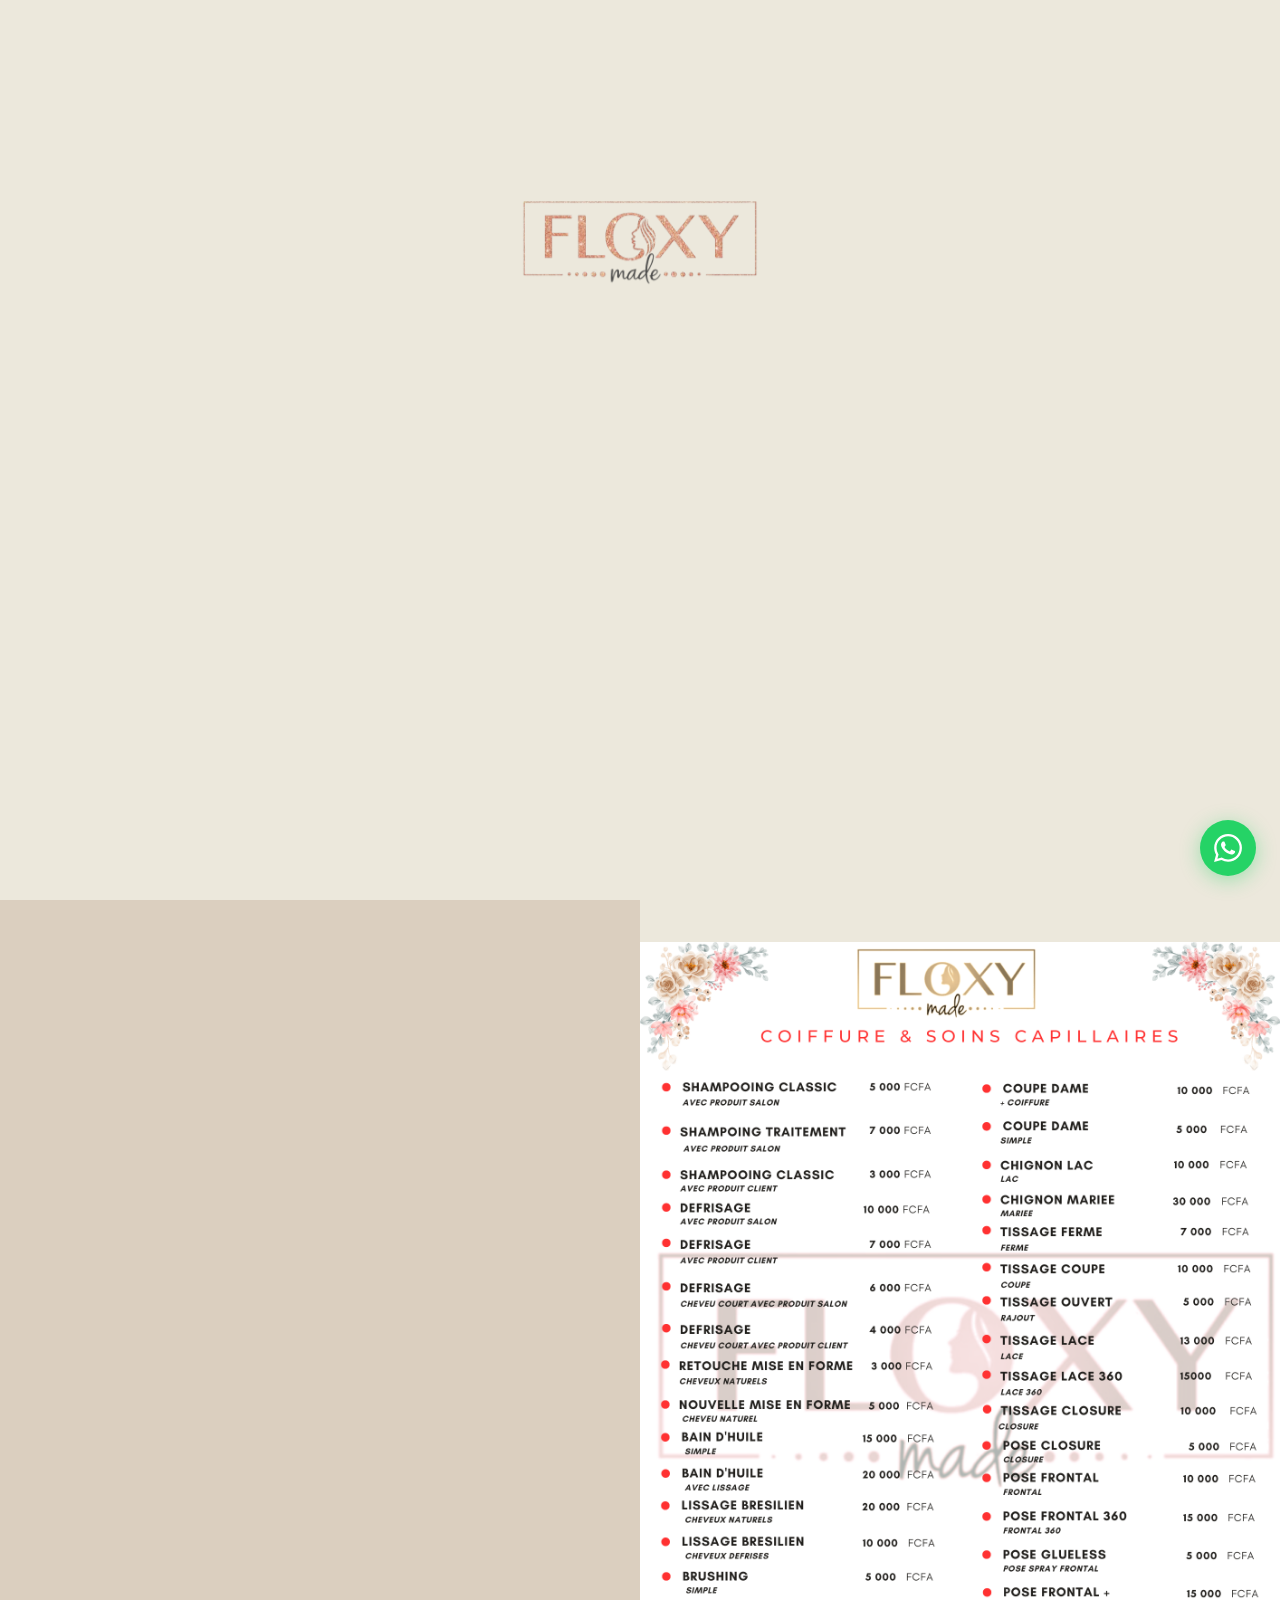
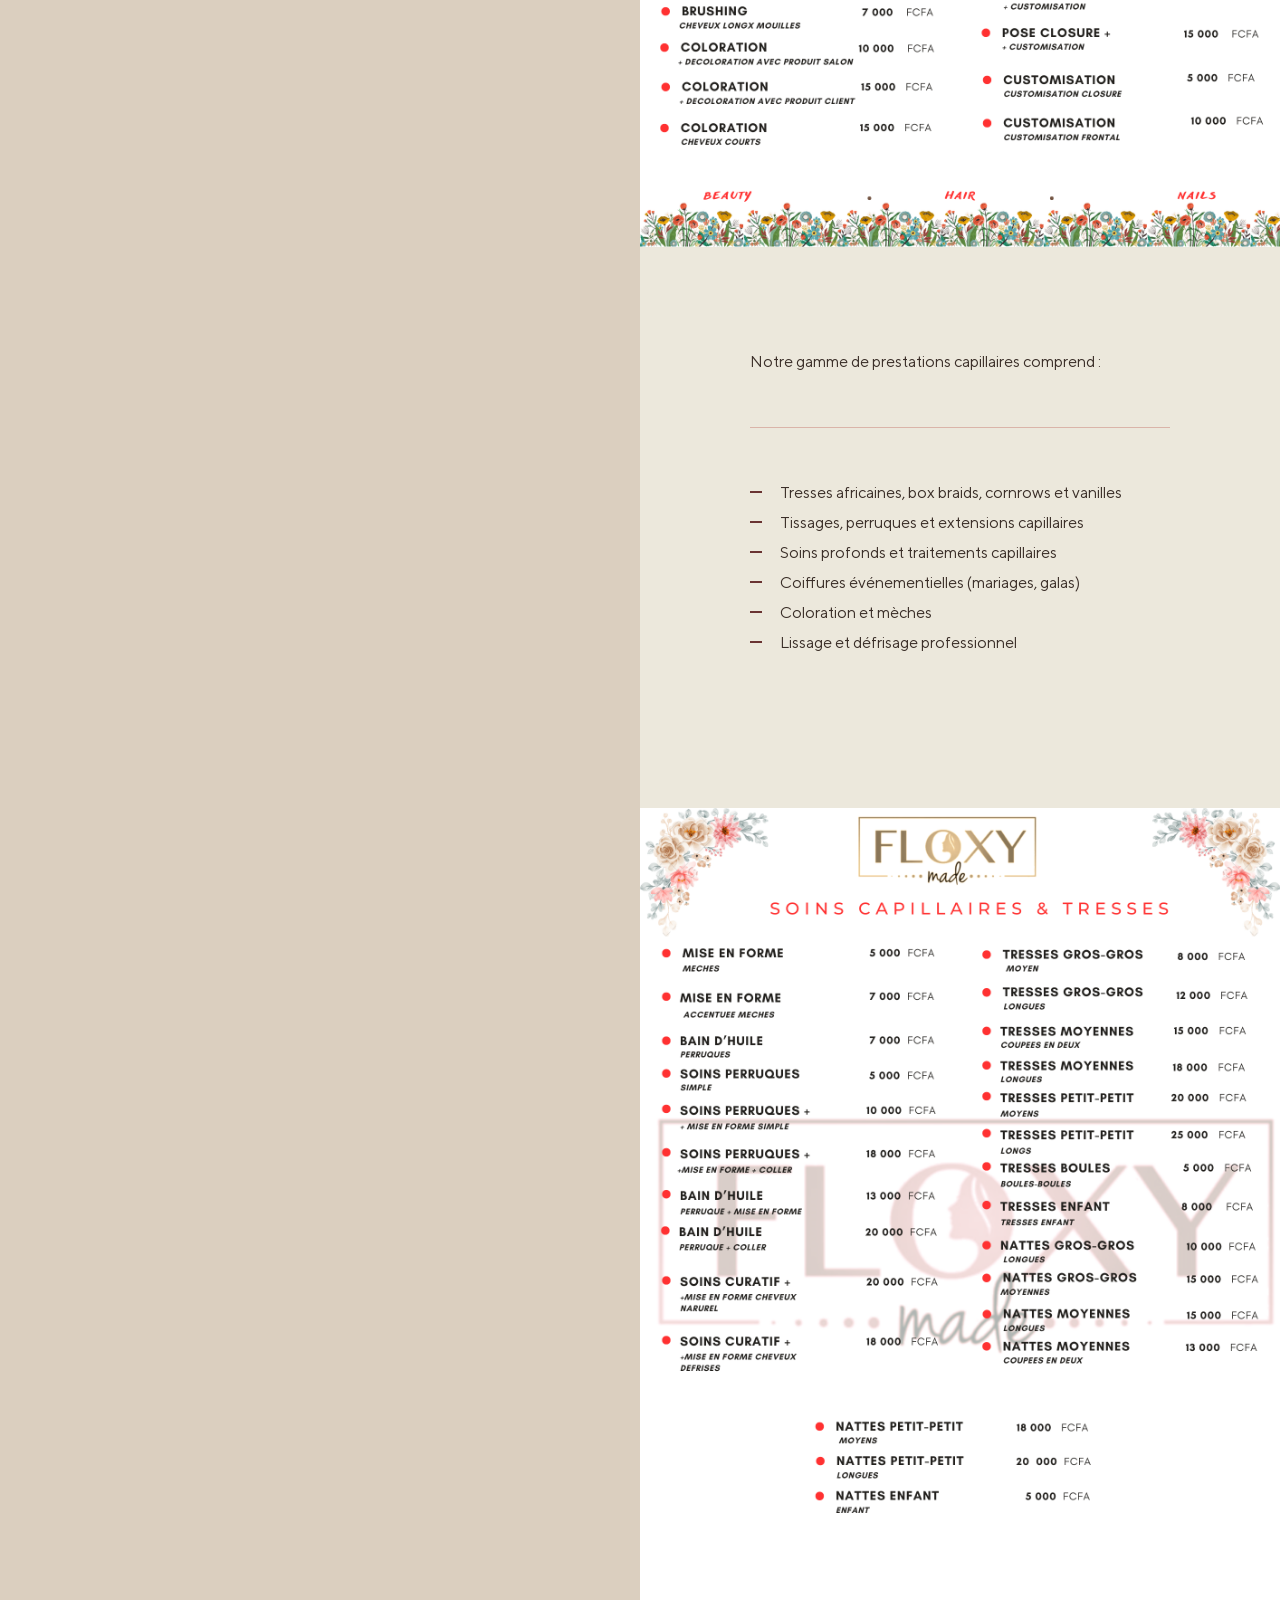
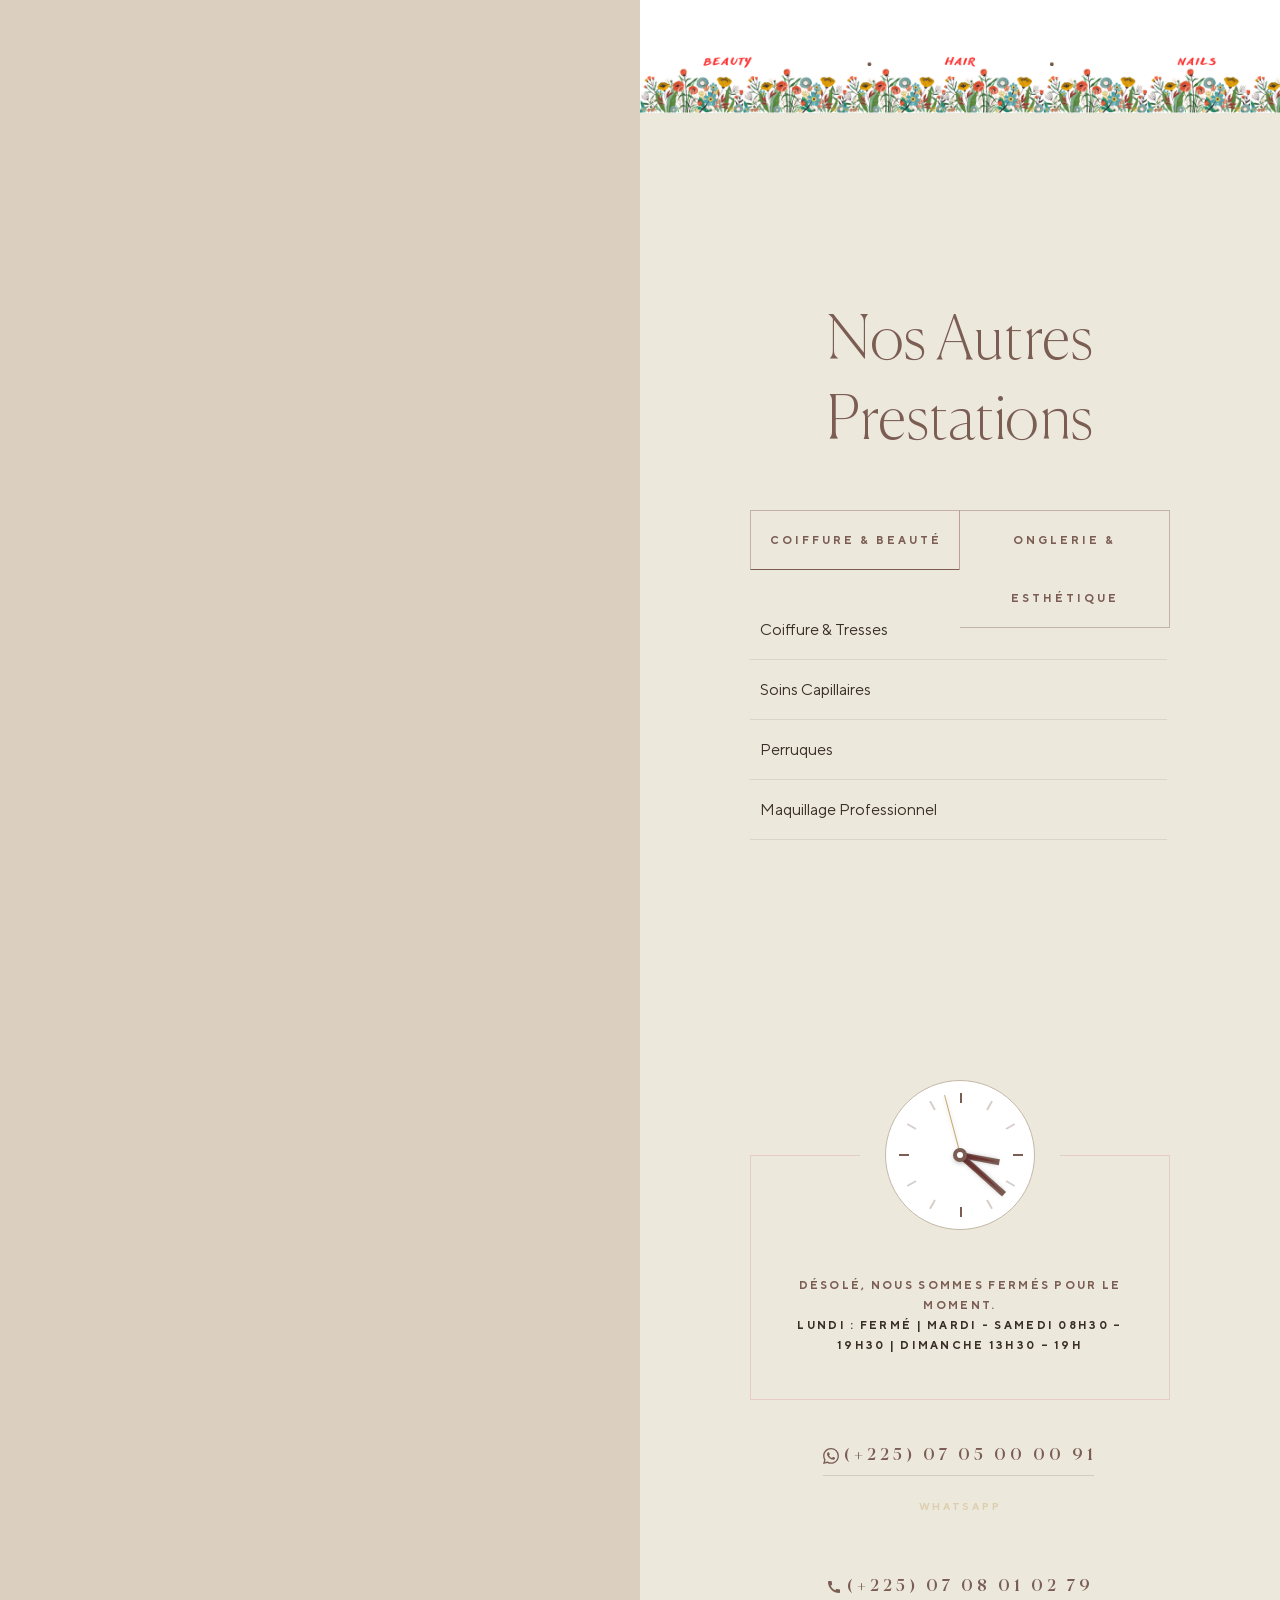
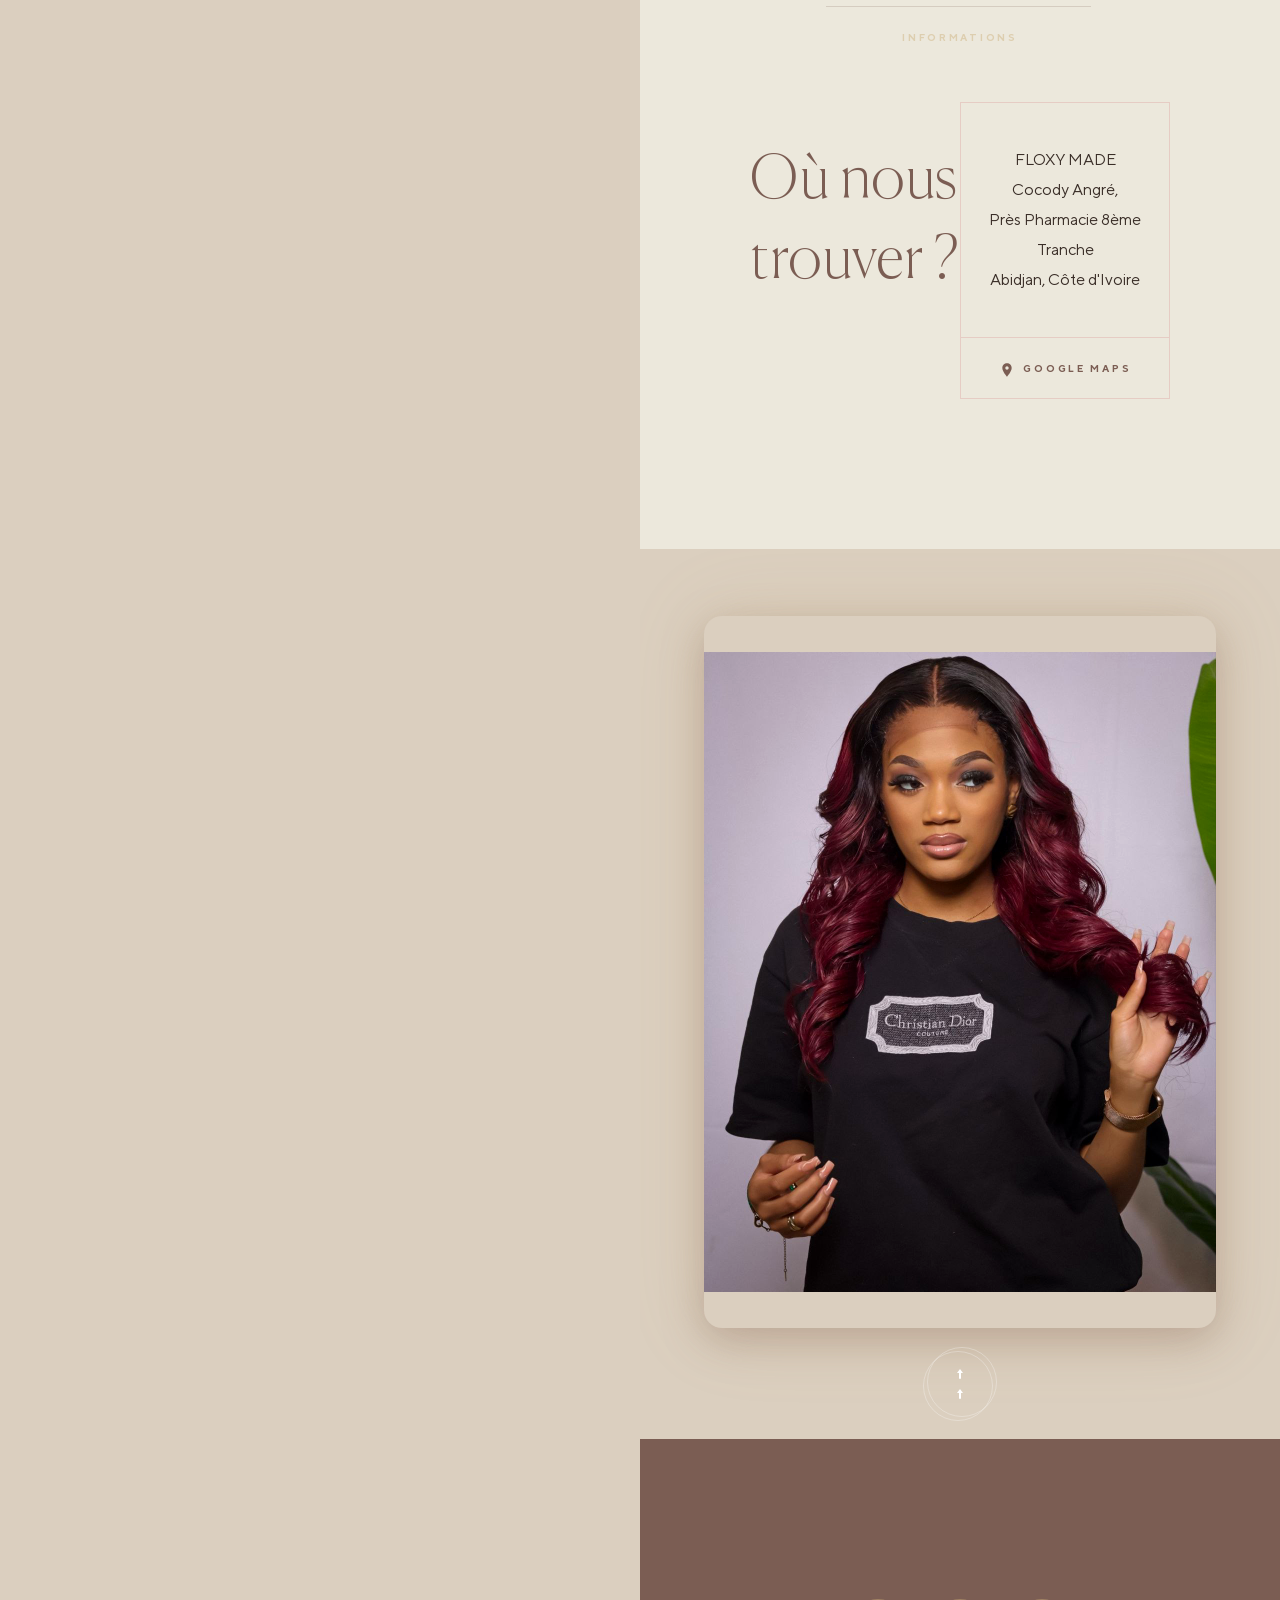
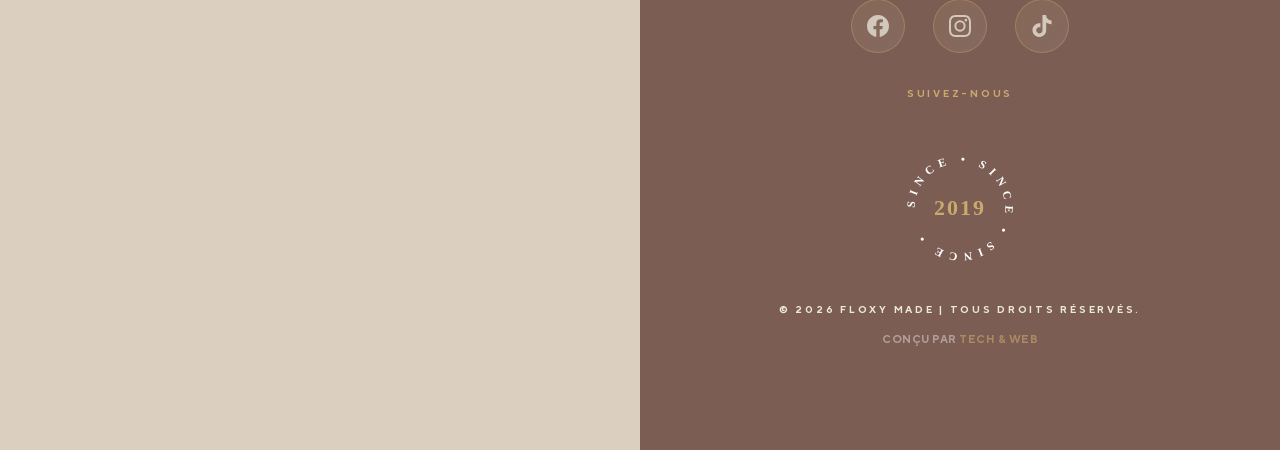
==== commit baf34ce9: "Unification footers, icônes RS, bouton CTA premium, breadcrumb pages perruques - Footer index.html r" ====
--- a/coiffure_floxymade.html
+++ b/coiffure_floxymade.html
@@ -42,7 +42,7 @@
                     <li><a data-section-item="uvod" href="index.html#uvod">Accueil</a></li>
                     <li><a data-section-item="o-salone" href="index.html#o-salone">Qui Sommes-Nous</a></li>
                     <li><a data-section-item="osetrenia" href="index.html#osetrenia">Nos Services</a></li>
-                    <li><a data-section-item="predaj" href="perruques_floxymade.html">Nos Perruques</a></li>
+                    <li><a href="perruques_floxymade.html">Nos Perruques</a></li>
                     <li><a data-section-item="kontakt" href="index.html#kontakt">Contact</a></li>
                     <li class="fm-nav-rdv"><a href="reservation.html">R&eacute;servation</a></li>
                 </ul>
@@ -122,22 +122,30 @@
                             <div class="hand hour"></div><div class="hand minute"></div><div class="hand second"></div>
                         </div>
                     </div>
-                    <div class="opening-hours" data-weekdays-open="8" data-weekdays-closed="19" data-saturday-open="8" data-saturday-closed="17">
-                        <span data-open="Nous sommes actuellement ouverts !" data-closed="D&eacute;sol&eacute;, nous sommes ferm&eacute;s.">Nous sommes actuellement ouverts !</span><br>
+                    <div class="opening-hours" data-weekdays-open="8" data-weekdays-closed="19" data-saturday-open="8" data-saturday-closed="19">
+                        <span data-open="Nous sommes actuellement ouverts !" data-closed="D&eacute;sol&eacute;, nous sommes ferm&eacute;s pour le moment.">Nous sommes actuellement ouverts !</span><br>
                         Lundi : Ferm&eacute; | Mardi - Samedi 08h30 &ndash; 19h30 | Dimanche 13h30 &ndash; 19h
                     </div>
                 </div>
+
                 <div class="anim-wrapper" data-animation-scroll="mobile-mail">
                     <div class="reset">
-                        <div class="phone left"><a class="contact link" href="tel:+2250705000091">(+225) 07 05 00 00 91</a><span>WhatsApp</span></div>
-                        <div class="email right"><a class="contact link" href="tel:+2250708010279">(+225) 07 08 01 02 79</a><span>Informations</span></div>
-                    </div>
-                </div>
+                        <div class="phone left">
+                            <a class="contact link" href="https://api.whatsapp.com/send?phone=+2250705000091&amp;text=Bonjour%20FLOXY%20MADE%20%F0%9F%91%8B" target="_blank" rel="noopener"><svg xmlns="http://www.w3.org/2000/svg" viewBox="0 0 24 24" style="width:16px;height:16px;vertical-align:middle;margin-right:5px;fill:currentColor;position:relative;top:-1px"><path d="M17.472 14.382c-.297-.149-1.758-.867-2.03-.967-.273-.099-.471-.148-.67.15-.197.297-.767.966-.94 1.164-.173.199-.347.223-.644.075-.297-.15-1.255-.463-2.39-1.475-.883-.788-1.48-1.761-1.653-2.059-.173-.297-.018-.458.13-.606.134-.133.298-.347.446-.52.149-.174.198-.298.298-.497.099-.198.05-.371-.025-.52-.075-.149-.669-1.612-.916-2.207-.242-.579-.487-.5-.669-.51-.173-.008-.371-.01-.57-.01-.198 0-.52.074-.792.372-.272.297-1.04 1.016-1.04 2.479 0 1.462 1.065 2.875 1.213 3.074.149.198 2.096 3.2 5.077 4.487.709.306 1.262.489 1.694.625.712.227 1.36.195 1.871.118.571-.085 1.758-.719 2.006-1.413.248-.694.248-1.289.173-1.413-.074-.124-.272-.198-.57-.347m-5.421 7.403h-.004a9.87 9.87 0 01-5.031-1.378l-.361-.214-3.741.982.998-3.648-.235-.374a9.86 9.86 0 01-1.51-5.26c.001-5.45 4.436-9.884 9.888-9.884 2.64 0 5.122 1.03 6.988 2.898a9.825 9.825 0 012.893 6.994c-.003 5.45-4.437 9.884-9.885 9.884m8.413-18.297A11.815 11.815 0 0012.05 0C5.495 0 .16 5.335.157 11.892c0 2.096.547 4.142 1.588 5.945L.057 24l6.305-1.654a11.882 11.882 0 005.683 1.448h.005c6.554 0 11.89-5.335 11.893-11.893a11.821 11.821 0 00-3.48-8.413z"/></svg>(+225) 07 05 00 00 91</a>
+                            <span>WhatsApp</span>
+                        </div>
+                        <div class="email right">
+                            <a class="contact link" href="tel:+2250708010279"><svg xmlns="http://www.w3.org/2000/svg" viewBox="0 0 24 24" style="width:16px;height:16px;vertical-align:middle;margin-right:5px;fill:currentColor;position:relative;top:-1px"><path d="M20.01 15.38c-1.23 0-2.42-.2-3.53-.56a.977.977 0 00-1.01.24l-1.57 1.97c-2.83-1.35-5.48-3.9-6.89-6.83l1.95-1.66c.27-.28.35-.67.24-1.02-.37-1.11-.56-2.3-.56-3.53 0-.54-.45-.99-.99-.99H4.19C3.65 3 3 3.24 3 3.99 3 13.28 10.73 21 20.01 21c.71 0 .99-.63.99-1.18v-3.45c0-.54-.45-.99-.99-.99z"/></svg>(+225) 07 08 01 02 79</a>
+                            <span>Informations</span>
+                        </div>
+                    </div>
+                </div>
+
                 <div class="anim-wrapper" data-animation-scroll="where-to-find">
                     <div class="reset">
                         <div class="where-to-find left has-text-left m-t-40"><h2>O&ugrave; nous<br>trouver ?</h2></div>
                         <div class="address right">
-                            <a class="map-link" href="https://goo.gl/maps/floxymade" target="_blank">
+                            <a class="map-link" href="https://www.google.com/maps/place/FLOXY+MADE,+Abidjan+Cocody+Angr%C3%A9+8ieme+tranche/@5.4012616,-3.9780579,15z" target="_blank">
                                 <span class="space">FLOXY MADE<br>Cocody Angr&eacute;,<br>Pr&egrave;s Pharmacie 8&egrave;me Tranche<br>Abidjan, C&ocirc;te d'Ivoire</span>
                                 <span class="map"><svg xmlns="http://www.w3.org/2000/svg" viewBox="0 0 24 24" width="16" height="16" fill="currentColor" style="vertical-align:middle;margin-right:4px"><path d="M12 2C8.13 2 5 5.13 5 9c0 5.25 7 13 7 13s7-7.75 7-13c0-3.87-3.13-7-7-7zm0 9.5c-1.38 0-2.5-1.12-2.5-2.5s1.12-2.5 2.5-2.5 2.5 1.12 2.5 2.5-1.12 2.5-2.5 2.5z"/></svg> Google Maps</span>
                             </a>
@@ -145,7 +153,10 @@
                     </div>
                 </div>
             </div>
-            <div class="scrolltop-section"><div class="scroll-button scroll-top"><span></span></div></div>
+            <div class="scrolltop-section">
+                <div class="scrolltop-parallax-img"><img src="img/new-images-2/photo_2026-04-14_22-34-20.jpg" alt="FLOXY MADE"></div>
+                <div class="scroll-button scroll-top"><span></span></div>
+            </div>
             <div class="copyright-section">
                 <div class="anim-wrapper" data-animation-scroll="copyright">
                     <div class="fm-social-links">
@@ -213,5 +224,23 @@
     });
 })();
 </script>
+<script>
+(function() {
+    var links = document.querySelector('.fm-social-links');
+    if (!links) return;
+    var triggered = false;
+    var onScroll = function() {
+        if (triggered) return;
+        var rect = links.getBoundingClientRect();
+        if (rect.top < window.innerHeight * 0.9) {
+            links.classList.add('fm-domino-visible');
+            triggered = true;
+            window.removeEventListener('scroll', onScroll);
+        }
+    };
+    window.addEventListener('scroll', onScroll, { passive: true });
+    onScroll();
+})();
+</script>
 </body>
 </html>
--- a/css/floxymade.css
+++ b/css/floxymade.css
@@ -931,7 +931,10 @@
 }
 
 .footer .scrolltop-section .scroll-button {
-  position: relative;
+  position: absolute;
+  bottom: 20px;
+  left: 50%;
+  transform: translateX(-50%);
   z-index: 2;
 }
 
@@ -1713,7 +1716,8 @@
 }
 
 .fm-shop-card {
-  display: block;
+  display: flex;
+  flex-direction: column;
   text-decoration: none;
   background: var(--fm-white);
   border-radius: 16px;
@@ -1748,6 +1752,13 @@
 .fm-shop-info {
   padding: 18px 20px 22px;
   text-align: center;
+  flex: 1;
+  display: flex;
+  flex-direction: column;
+}
+
+.fm-shop-info .fm-shop-price {
+  margin-top: auto;
 }
 
 .fm-shop-info h3 {
@@ -1773,6 +1784,7 @@
   font-weight: bold;
   color: var(--fm-gold);
   margin-bottom: 14px;
+  text-align: center;
 }
 
 .fm-shop-cta {
@@ -1796,6 +1808,49 @@
 /* ============================
    PRODUCT DETAIL PAGE
 ============================ */
+
+/* Breadcrumb bar */
+.fm-breadcrumb-bar {
+  display: flex;
+  align-items: center;
+  justify-content: center;
+  gap: 8px;
+  padding-top: 0;
+  padding: 0 20px;
+  margin: 0;
+  font-family: 'Georgia', serif;
+  font-size: 11px;
+  letter-spacing: 1px;
+}
+
+.fm-breadcrumb-bar a {
+  color: var(--fm-taupe);
+  text-decoration: none;
+  transition: color 0.3s ease;
+}
+
+.fm-breadcrumb-bar a:hover {
+  color: var(--fm-gold);
+}
+
+.fm-breadcrumb-bar .fm-bc-sep {
+  color: var(--fm-gold);
+  font-size: 10px;
+}
+
+.fm-breadcrumb-bar .fm-bc-current {
+  color: var(--fm-text-dark);
+  font-weight: bold;
+}
+
+@media (max-width: 480px) {
+  .fm-breadcrumb-bar {
+    font-size: 10px;
+    letter-spacing: 0.6px;
+    gap: 6px;
+  }
+}
+
 .fm-product-page {
   background-color: var(--fm-cream) !important;
 }
@@ -1870,29 +1925,67 @@
   color: var(--fm-gold);
   margin-bottom: 20px;
   letter-spacing: 1px;
+  text-align: center;
+}
+
+/* Remove gap between hero and specs on single product pages */
+.fm-product-page .top-section {
+  padding-top: 0 !important;
+  padding-bottom: 0 !important;
+  margin-bottom: 0 !important;
+}
+
+.fm-product-page + .fm-product-details-section {
+  margin-top: 0 !important;
+}
+
+.fm-product-page + .fm-product-details-section .padding-container {
+  padding-top: 20px !important;
 }
 
 .fm-product-hero-cta {
-  display: inline-flex;
+  display: flex;
   align-items: center;
+  justify-content: center;
   gap: 10px;
-  padding: 14px 32px;
+  width: 100%;
+  max-width: 420px;
+  margin-left: auto;
+  margin-right: auto;
+  padding: 16px 38px;
   font-family: 'Georgia', serif;
-  font-size: 14px;
-  letter-spacing: 2px;
+  font-size: 13px;
+  letter-spacing: 2.5px;
   text-transform: uppercase;
   text-decoration: none;
+  text-align: center;
   color: var(--fm-white);
-  background: linear-gradient(135deg, #25d366, #128c7e);
-  border-radius: 30px;
-  transition: all 0.35s ease;
-  box-shadow: 0 4px 15px rgba(37, 211, 102, 0.3);
+  background: var(--fm-gold);
+  border: 1.5px solid var(--fm-gold);
+  border-radius: 0;
+  transition: all 0.4s cubic-bezier(0.25, 0.46, 0.45, 0.94);
+  box-shadow: none;
+  position: relative;
+  box-sizing: border-box;
+}
+
+.fm-product-hero-cta svg {
+  width: 18px;
+  height: 18px;
+  fill: currentColor;
+  transition: transform 0.3s ease;
 }
 
 .fm-product-hero-cta:hover {
-  transform: translateY(-3px);
-  box-shadow: 0 8px 25px rgba(37, 211, 102, 0.4);
-  color: var(--fm-white);
+  background: transparent;
+  color: var(--fm-gold);
+  border-color: var(--fm-gold);
+  transform: none;
+  box-shadow: none;
+}
+
+.fm-product-hero-cta:hover svg {
+  transform: scale(1.1);
 }
 
 .fm-product-hero-note {
@@ -1901,6 +1994,7 @@
   margin-top: 15px;
   letter-spacing: 0.5px;
   opacity: 0.7;
+  text-align: center;
 }
 
 /* Product specs */
@@ -1989,9 +2083,8 @@
   }
 
   .fm-product-hero-cta {
-    width: 100%;
-    justify-content: center;
-    padding: 16px 20px;
+    max-width: 100%;
+    padding: 16px 24px;
     font-size: 13px;
     letter-spacing: 1.5px;
   }
@@ -2069,9 +2162,10 @@
   }
 
   .fm-product-hero-cta {
+    max-width: 100%;
     padding: 14px 16px;
-    font-size: 12px;
-    letter-spacing: 1px;
+    font-size: 11px;
+    letter-spacing: 1.5px;
     gap: 8px;
   }
 
@@ -2244,7 +2338,8 @@
 
   /* Product hero — tighter for smaller tablets */
   .fm-product-hero-cta {
-    font-size: 12.5px;
+    max-width: 100%;
+    font-size: 12px;
     padding: 14px 18px;
   }
 
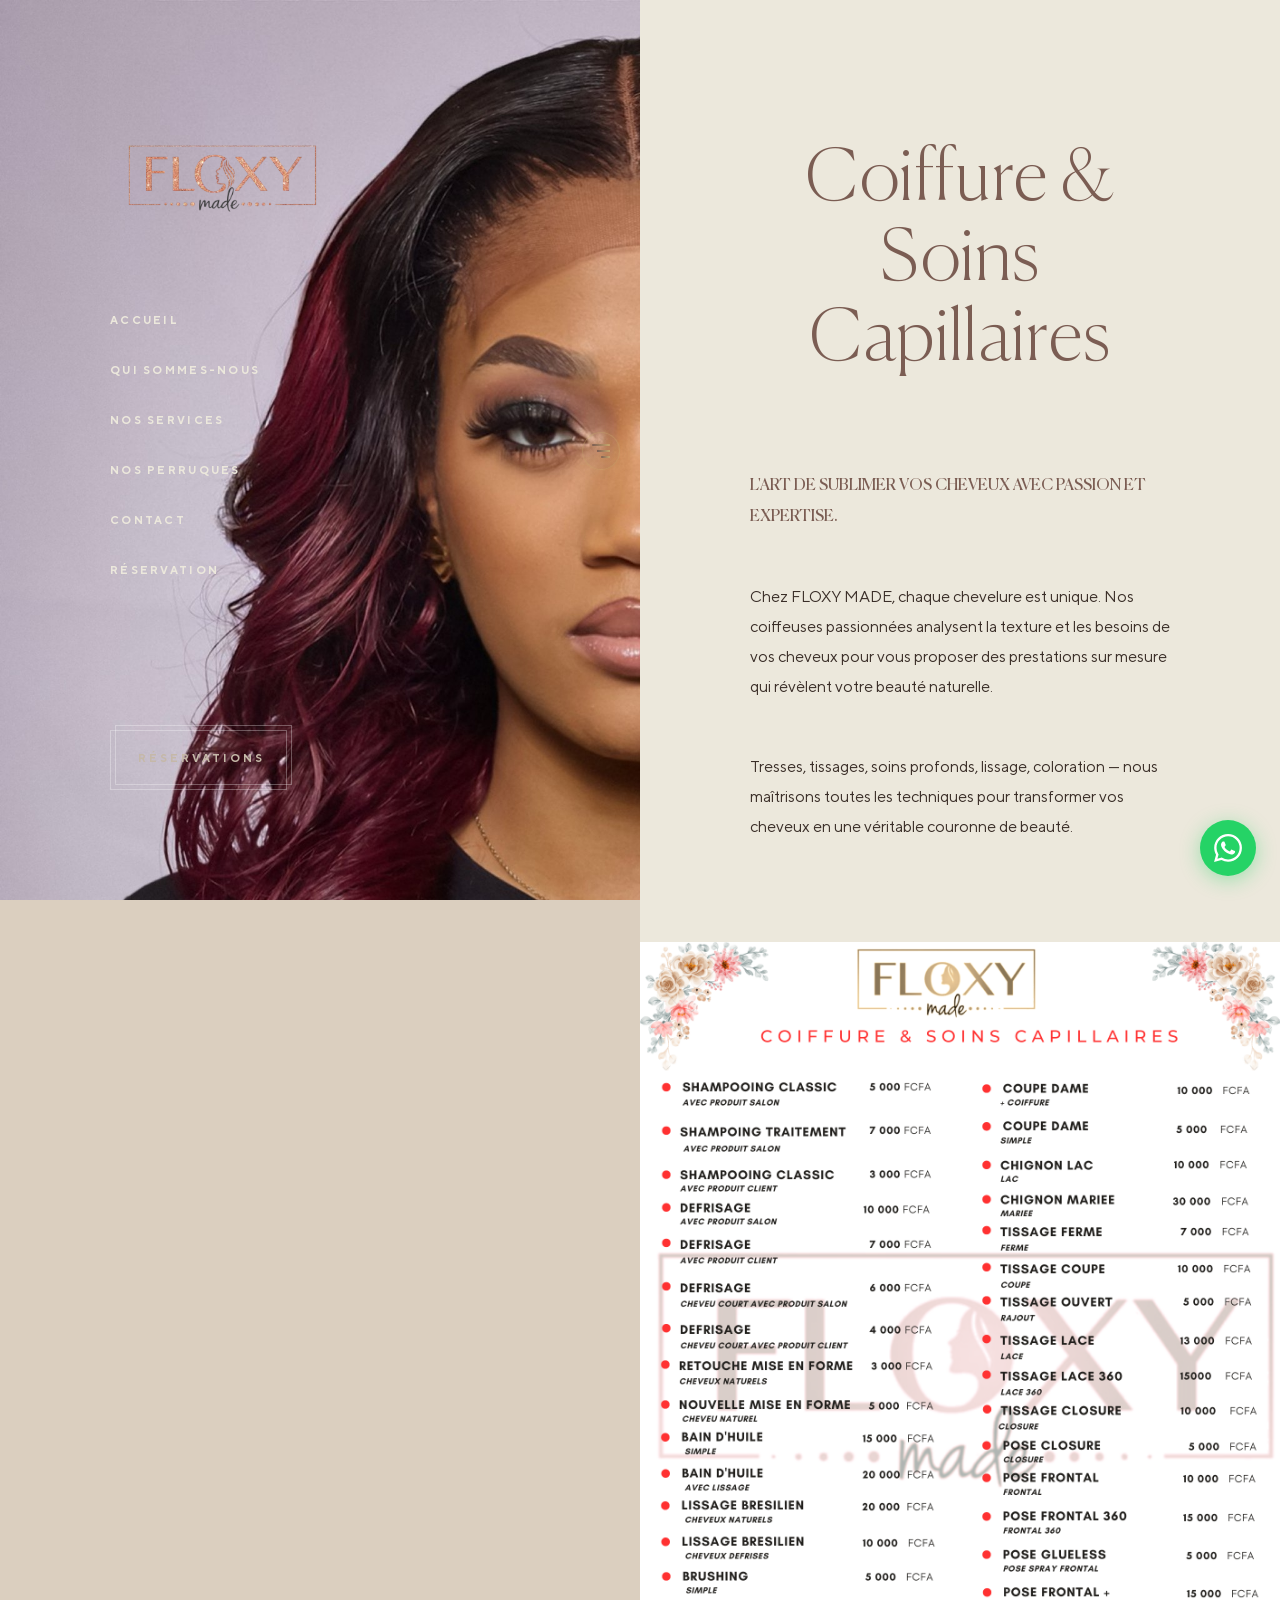
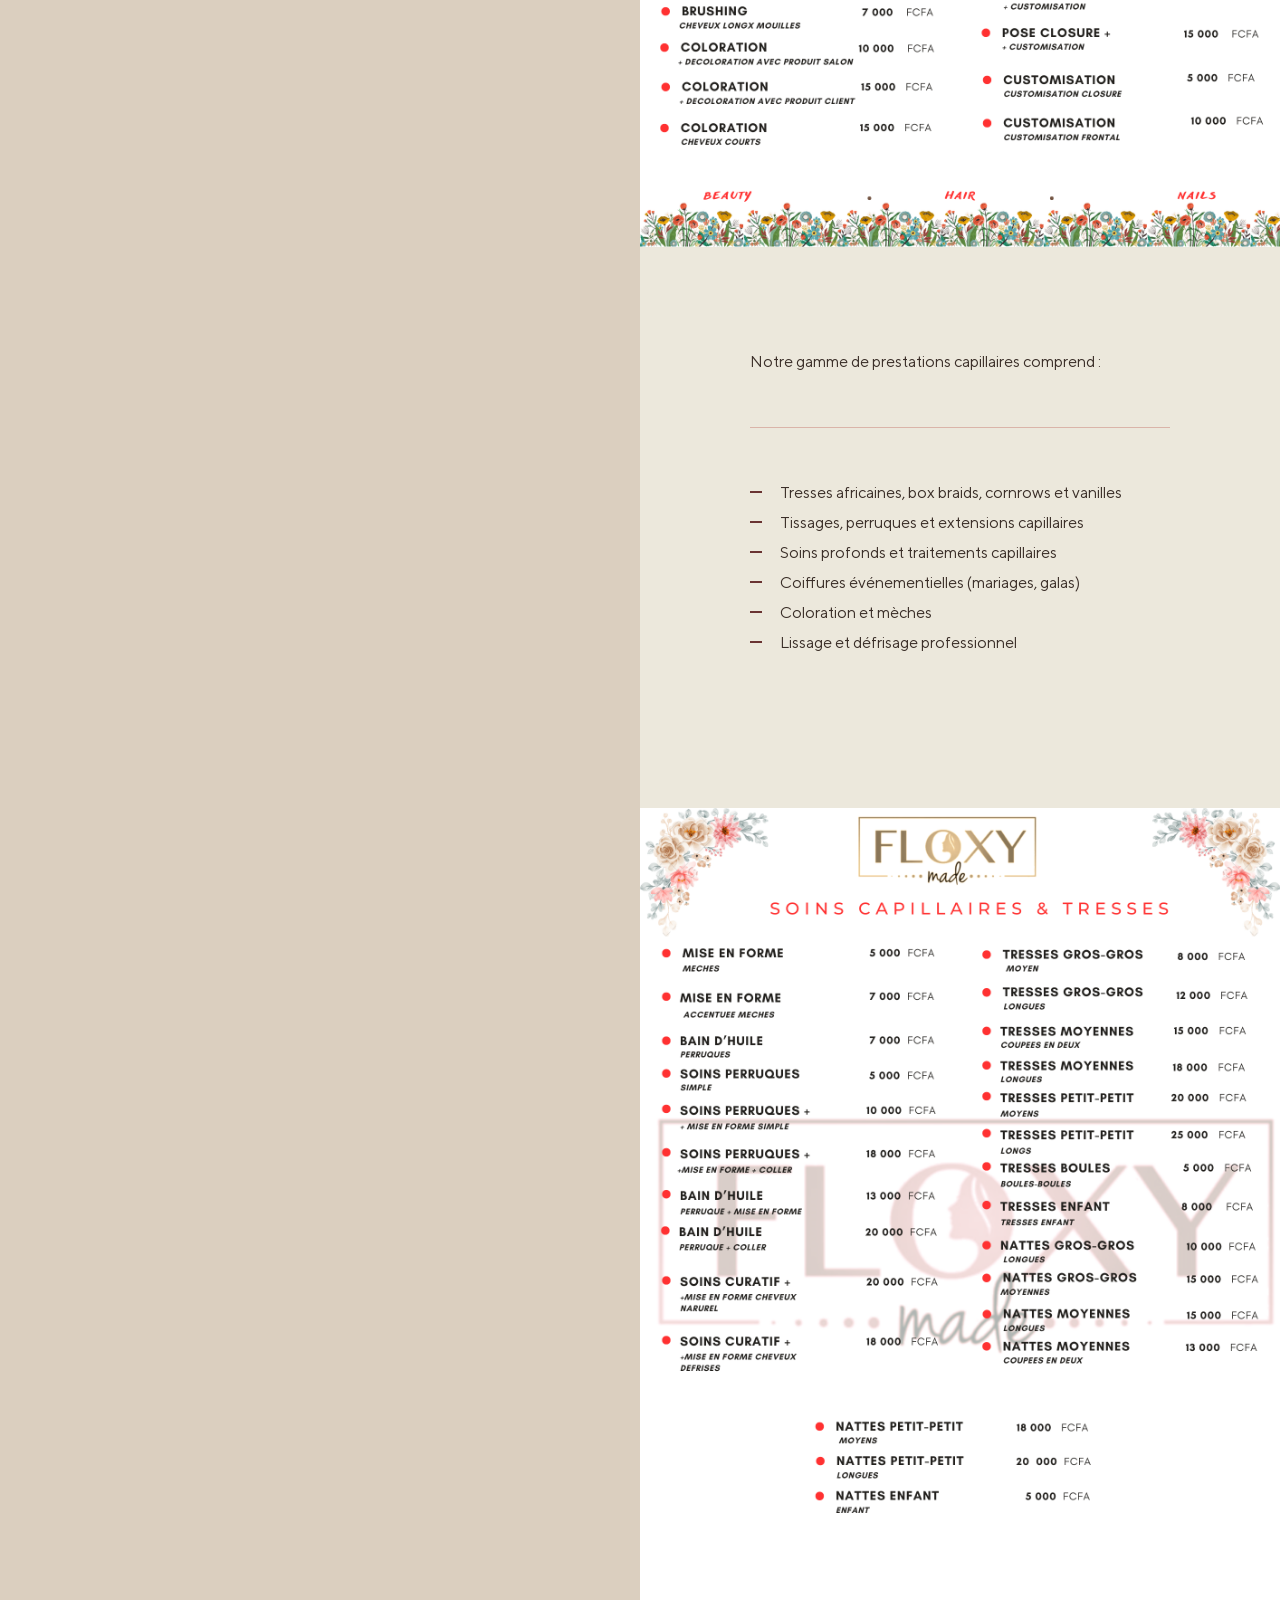
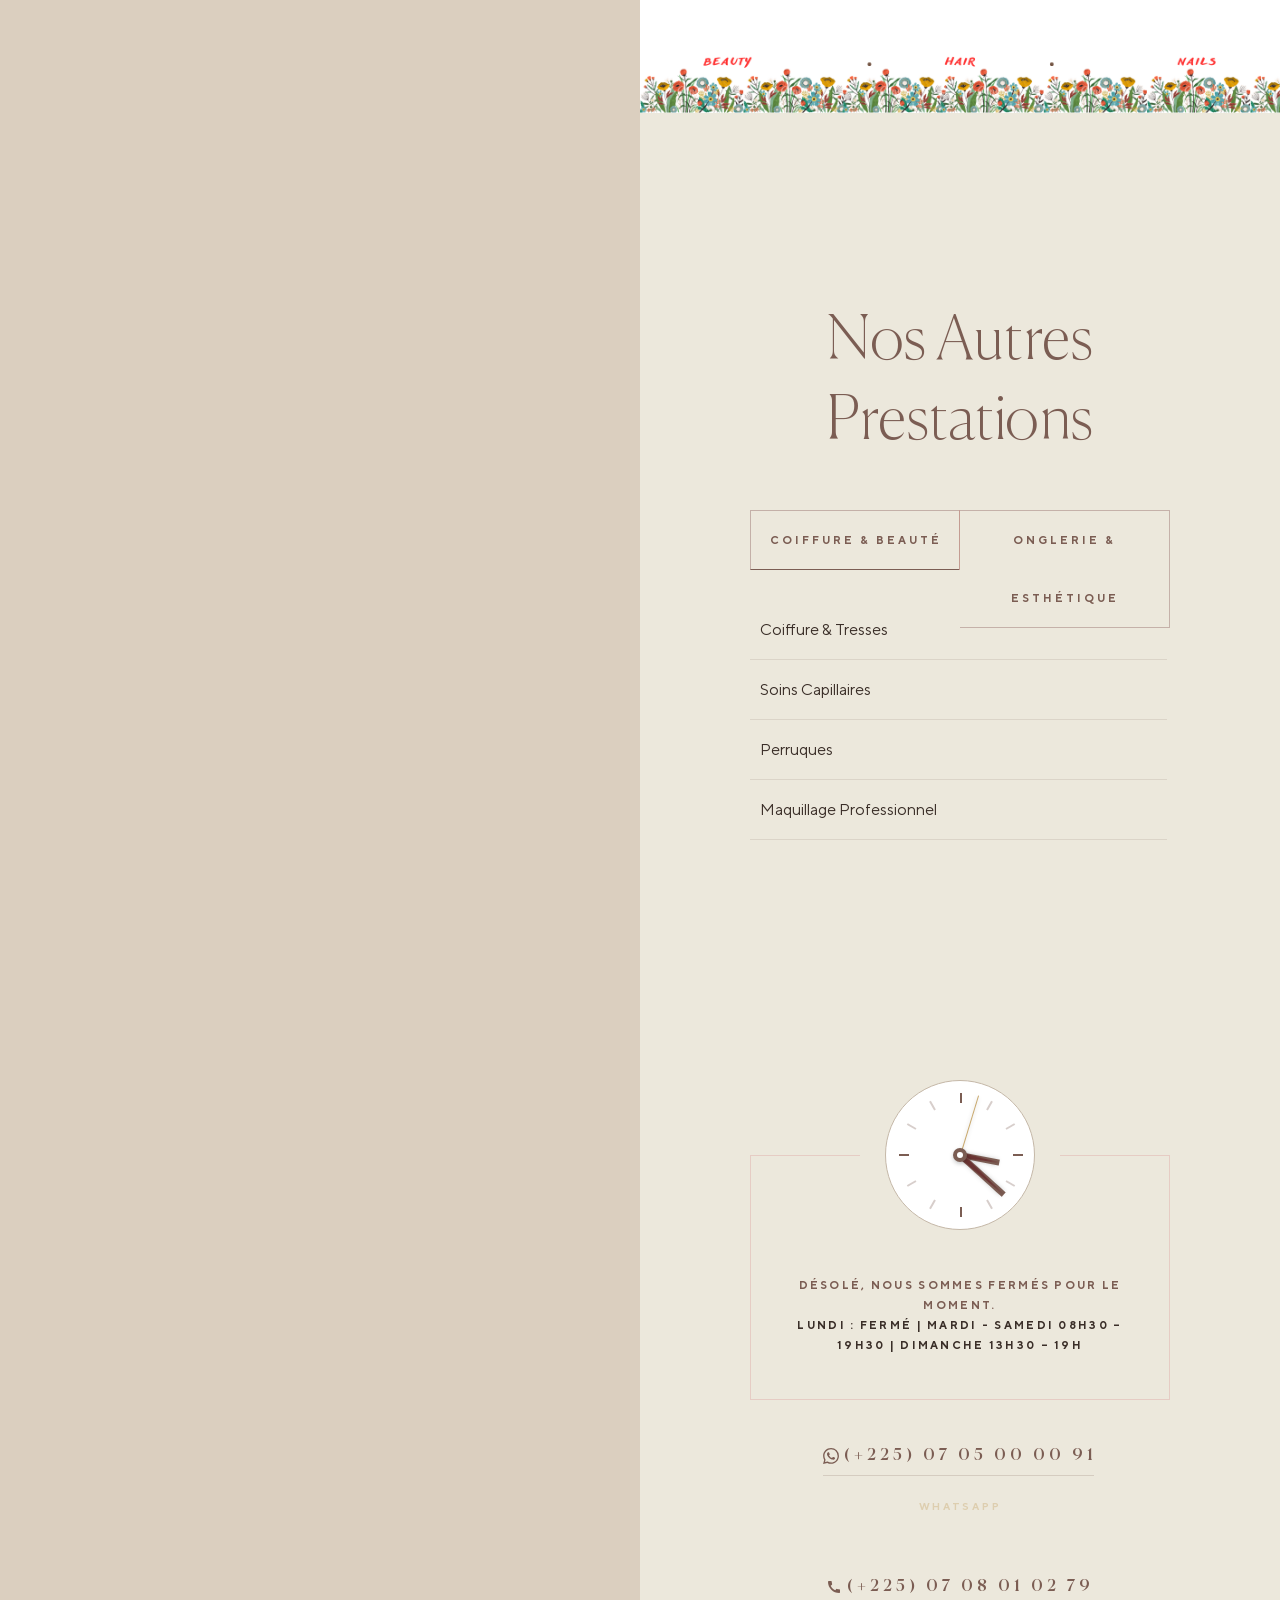
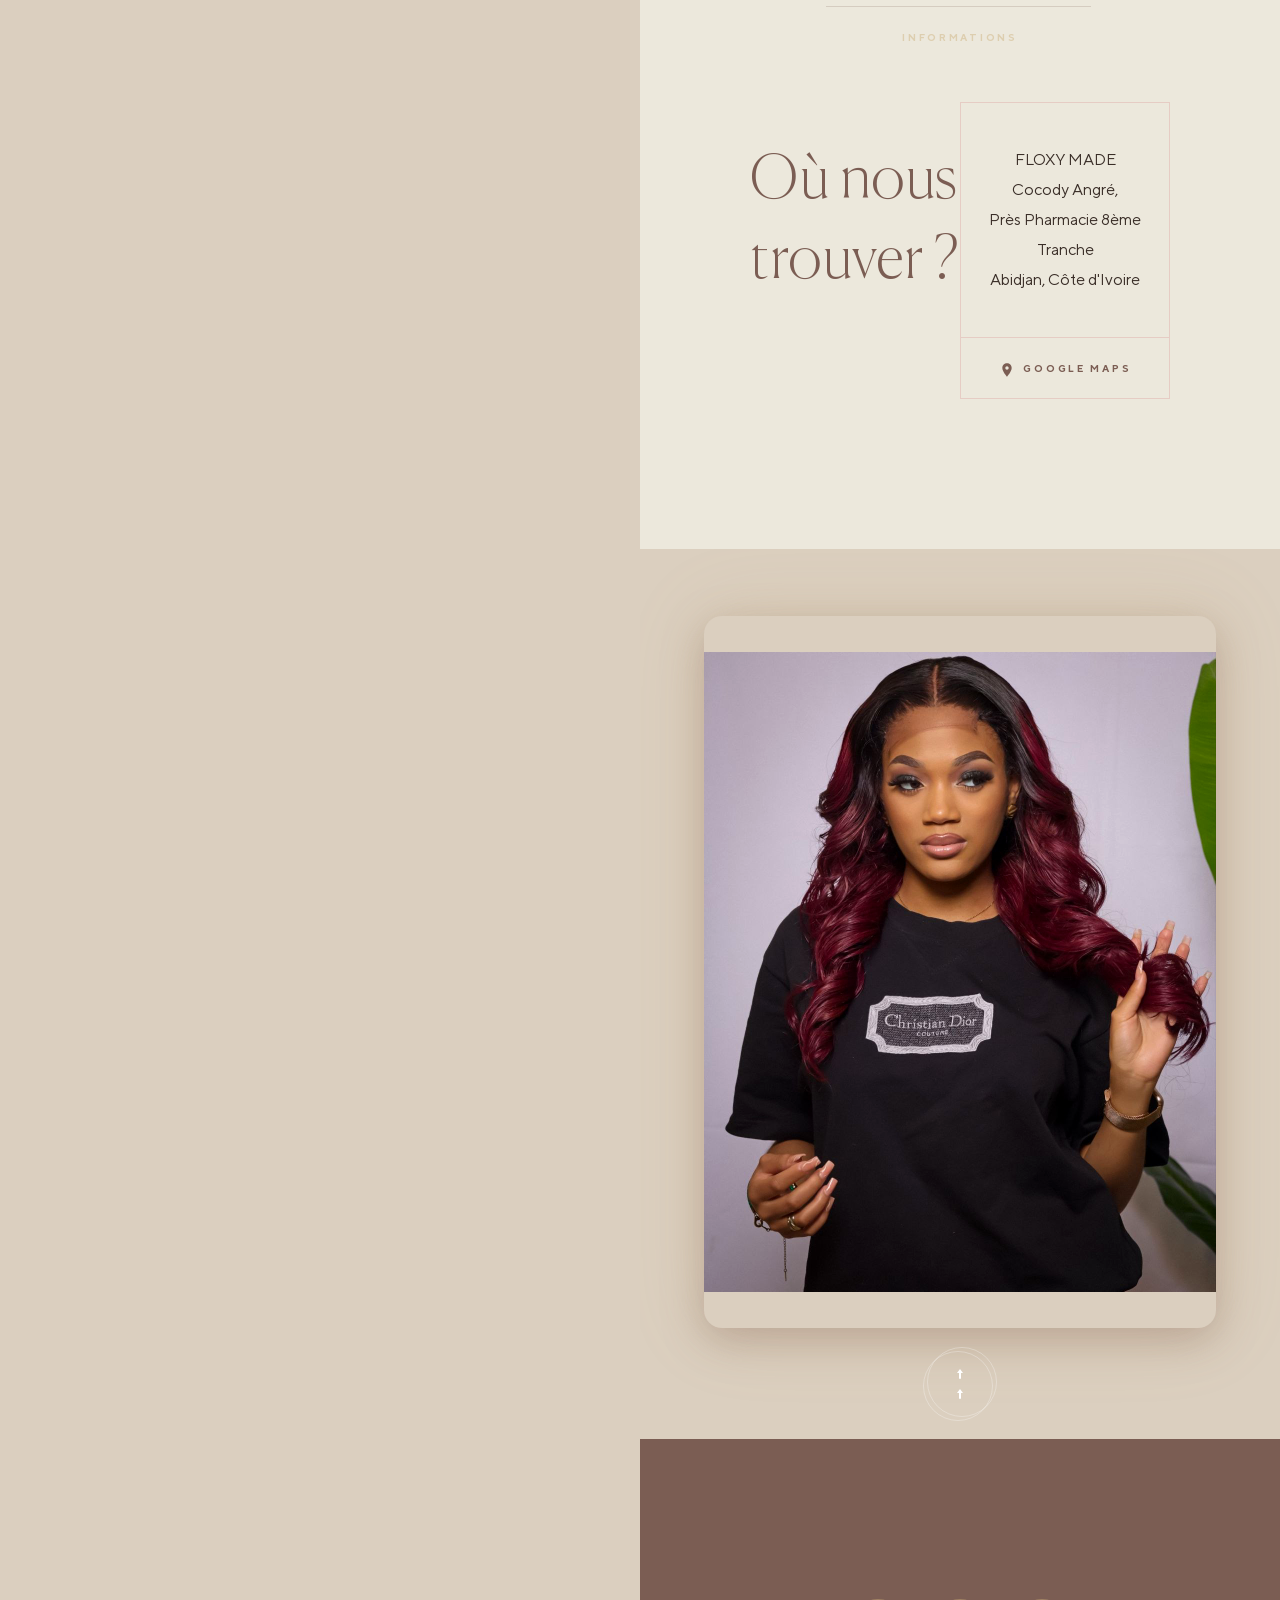
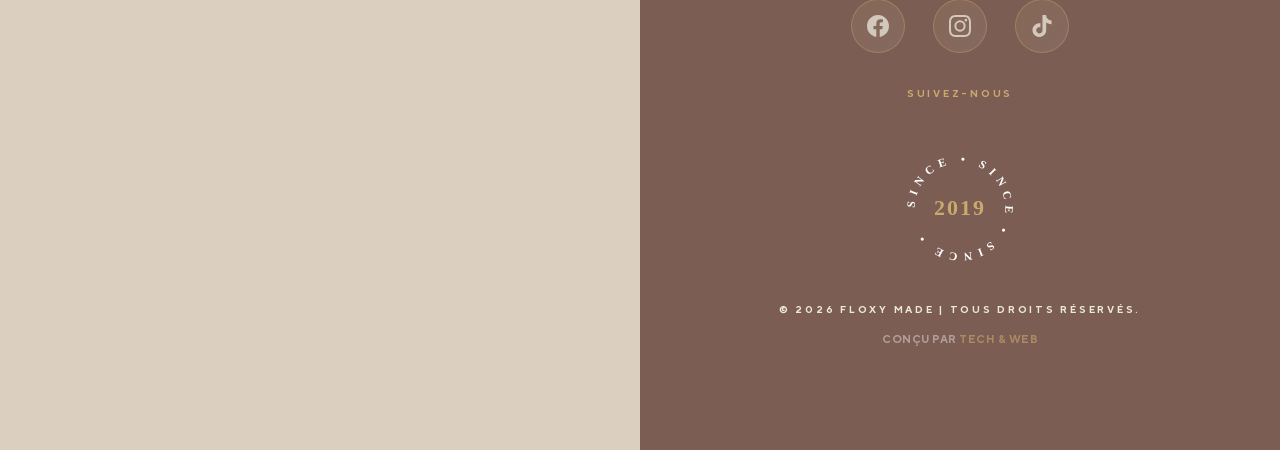
==== commit 4e981e1f: "Unification menu hamburger, prix centrés, suppression espace CTA, preloader rapide - Menu mobile uni" ====
--- a/coiffure_floxymade.html
+++ b/coiffure_floxymade.html
@@ -47,7 +47,7 @@
                     <li class="fm-nav-rdv"><a href="reservation.html">R&eacute;servation</a></li>
                 </ul>
             </nav>
-            <a class="reservation" href="tel:+2250705000091">R&eacute;servations &mdash; 07 05 00 00 91</a>
+            <a class="reservation" href="reservation.html">R&eacute;servations</a>
         </div>
     </header>
 
@@ -193,6 +193,11 @@
 </a>
 
 <script src="js/app.min.js"></script>
+<script>
+(function(){var o=document.getElementById('overlay'),b=document.body;
+setTimeout(function(){o.classList.add('fm-fast-exit');b.classList.add('hide-loader','play-intro');b.classList.remove('loading');window.pageIsLoaded=true;
+setTimeout(function(){o.style.display='none'},500)},600)})();
+</script>
 
 <script>/* No CanvasSlideshow on service pages */</script>
 <script>
--- a/css/floxymade.css
+++ b/css/floxymade.css
@@ -1547,12 +1547,25 @@
   width: auto;
   height: auto;
   filter: none;
-  animation: fm-loader-fadein 0.6s ease-out forwards;
+  animation: fm-loader-fadein 0.5s ease-out forwards;
 }
 
 @keyframes fm-loader-fadein {
-  0% { opacity: 0; transform: scale(0.9); }
+  0% { opacity: 0; transform: scale(0.92); }
   100% { opacity: 1; transform: scale(1); }
+}
+
+/* Fast preloader — CSS transitions for quick exit */
+#overlay.fm-fast-exit .load-container {
+  opacity: 0 !important;
+  transform: scale(0.95);
+  transition: opacity 0.25s ease, transform 0.25s ease;
+}
+
+#overlay.fm-fast-exit {
+  opacity: 0 !important;
+  height: 0 !important;
+  transition: opacity 0.3s ease 0.15s, height 0s linear 0.45s;
 }
 
 /* Map pin — override template path + use inline SVG */
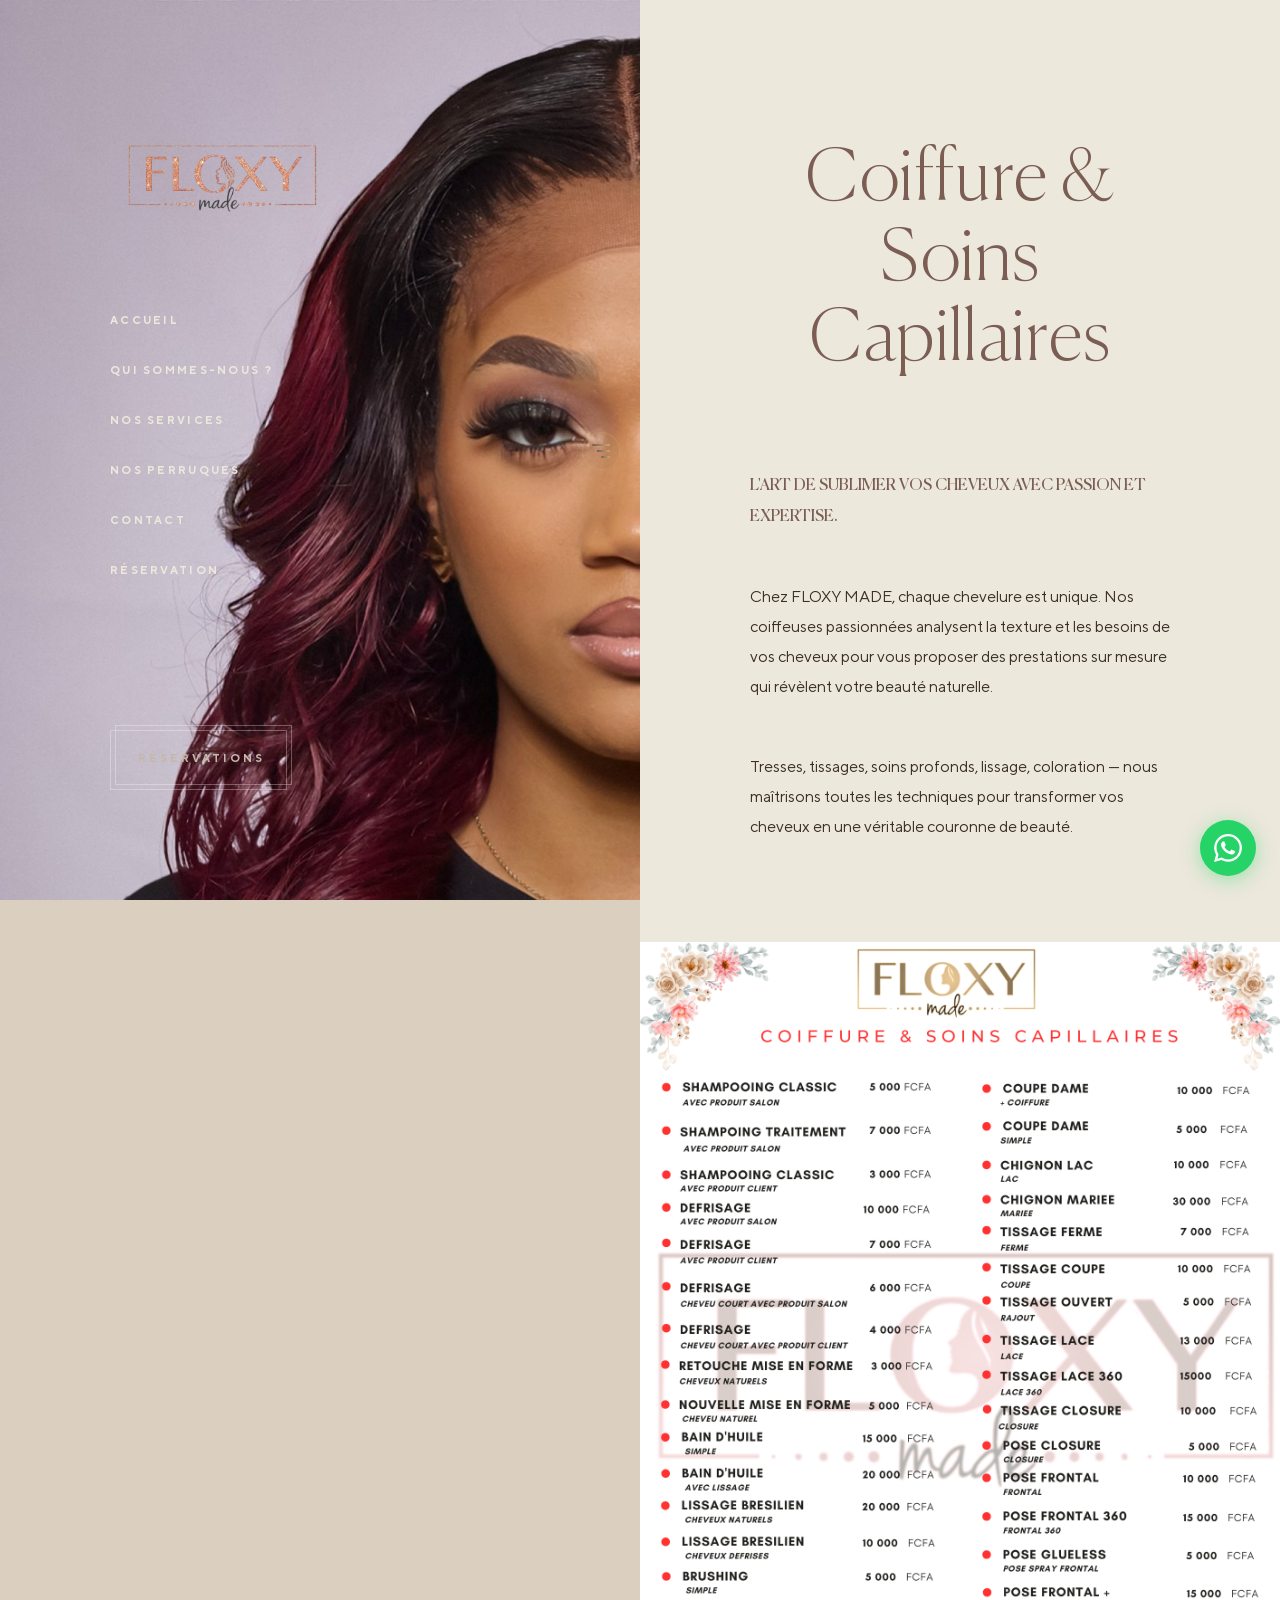
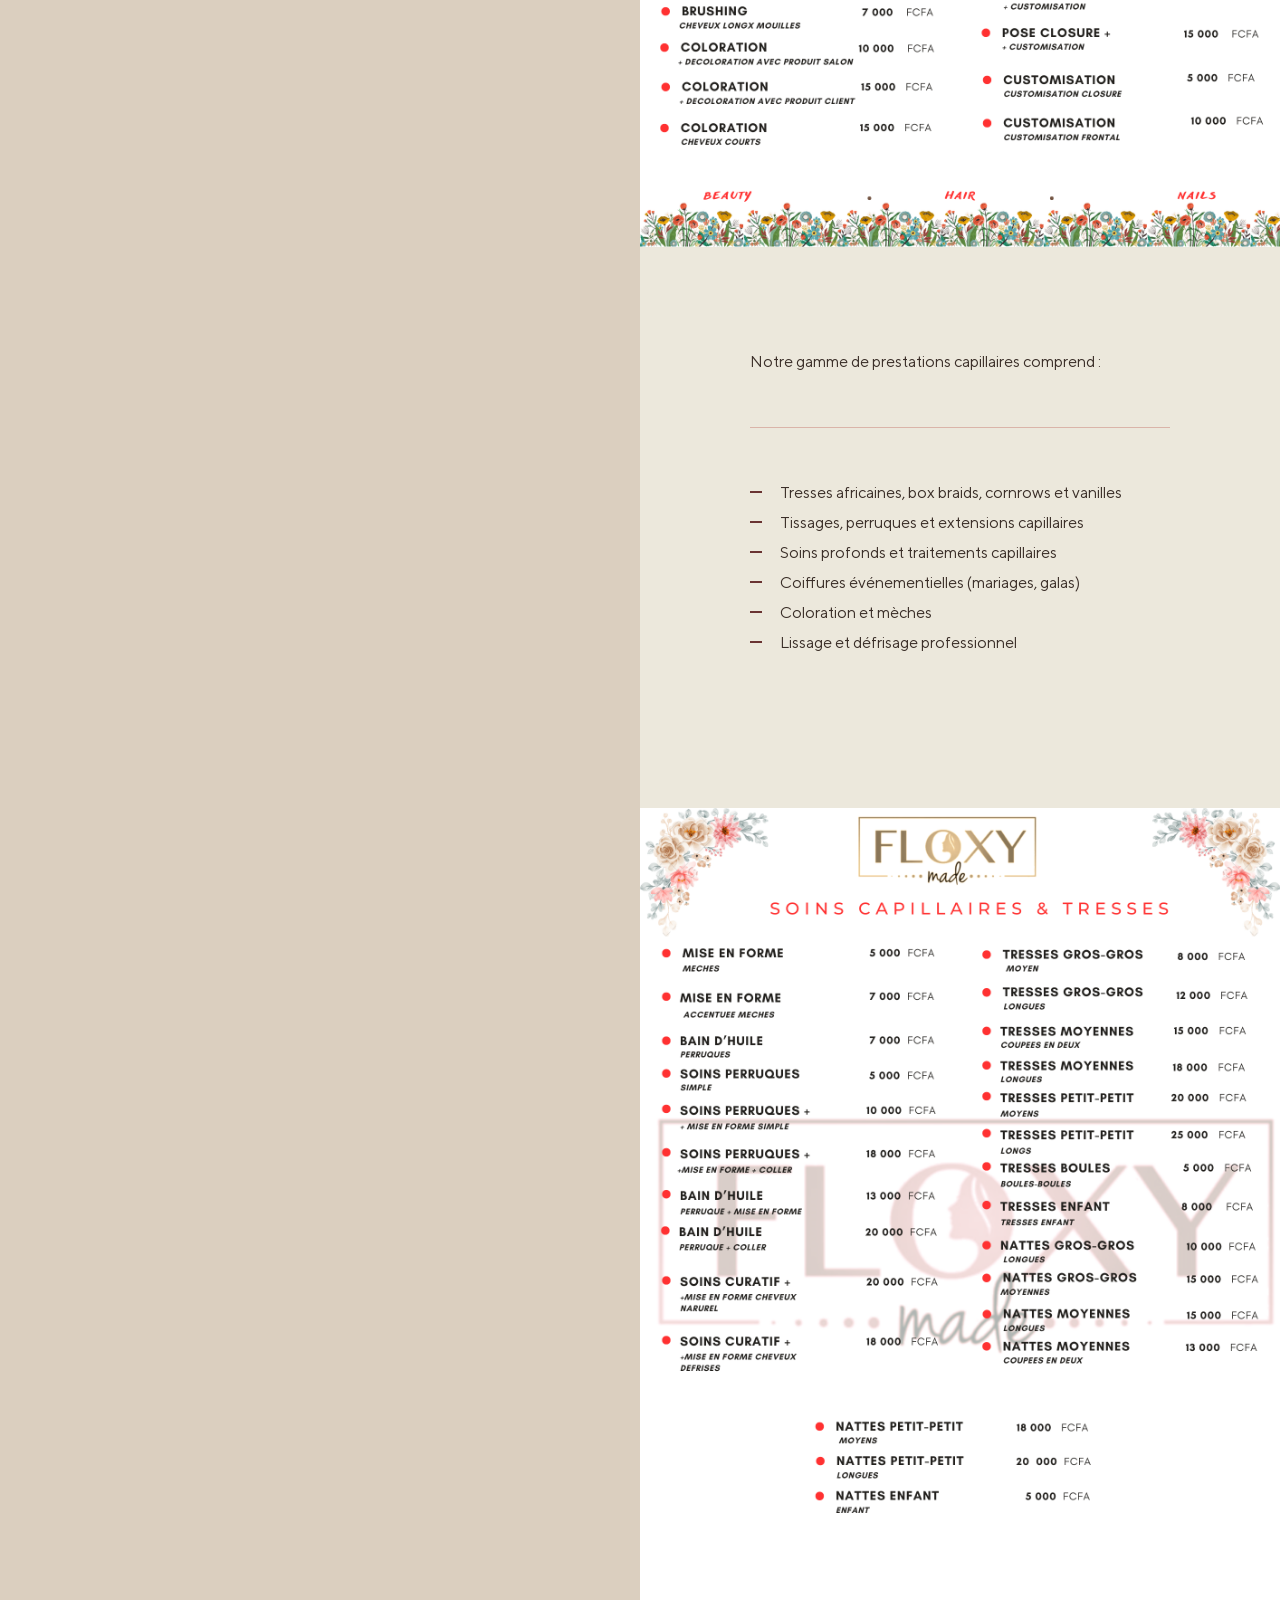
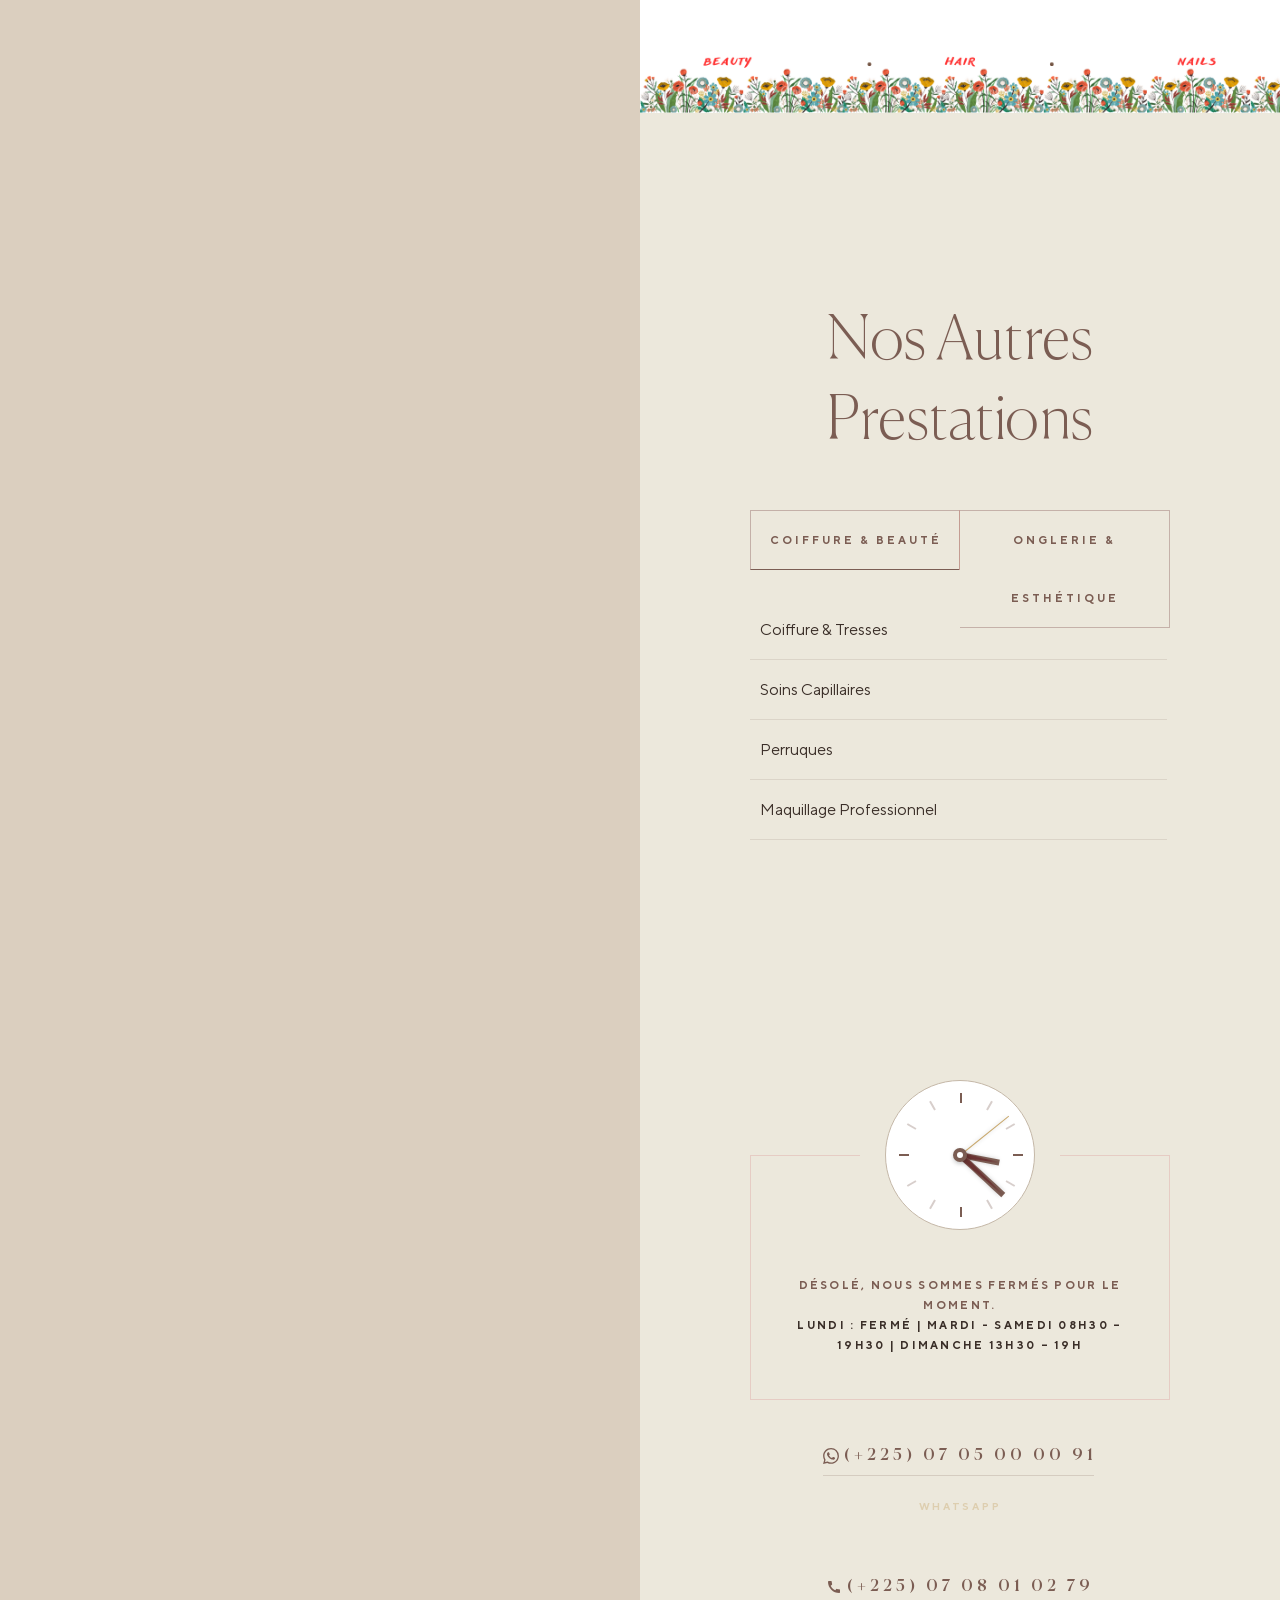
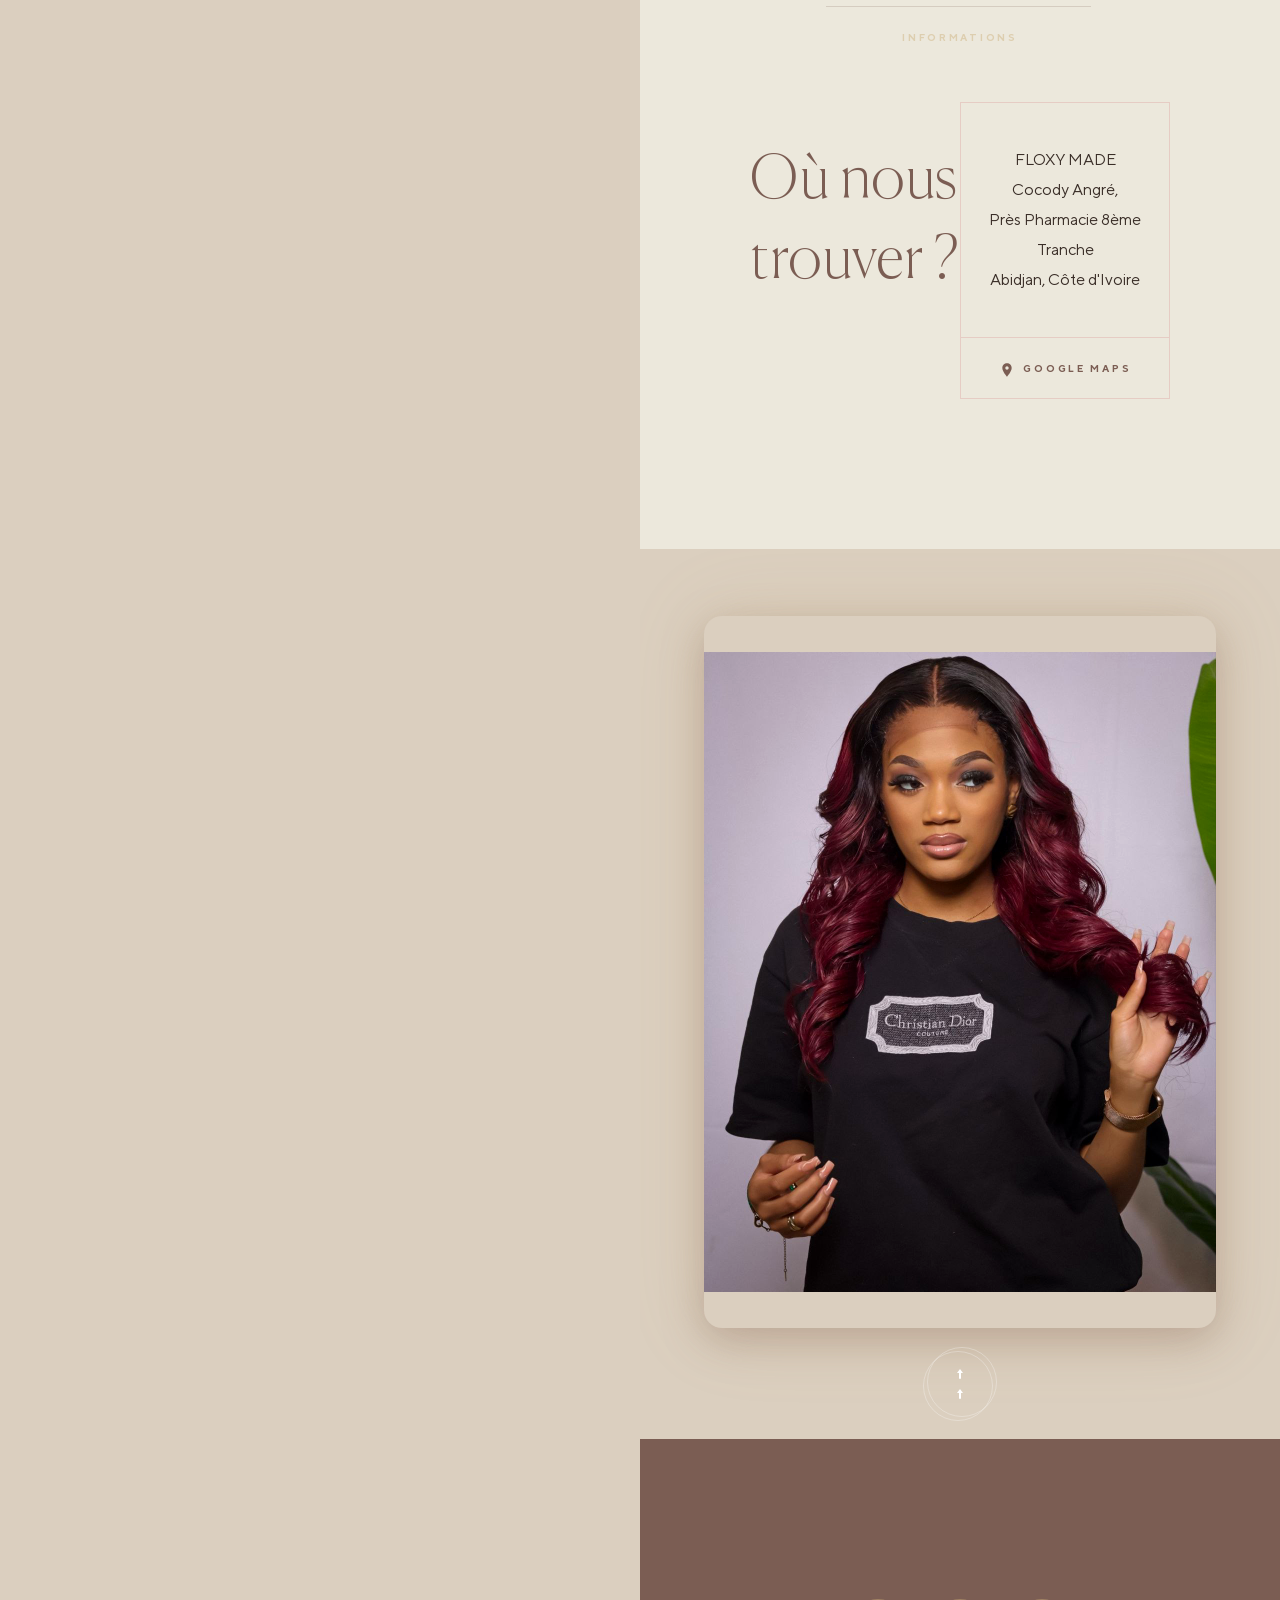
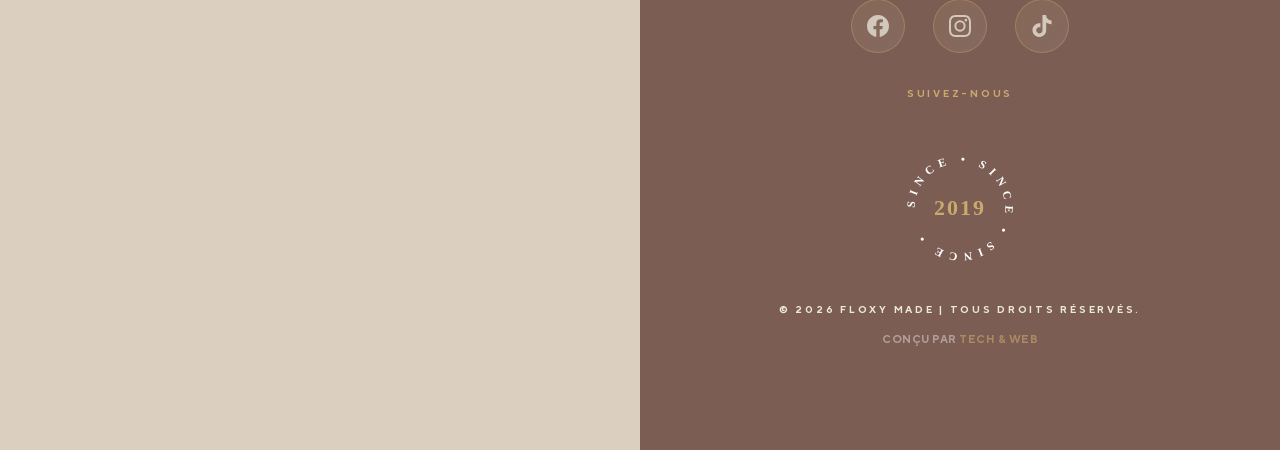
==== commit 20259862: "Finition : refactoring identifiants, favicons, SEO complet, TECH & WEB - Renommage identifiants slov" ====
--- a/coiffure_floxymade.html
+++ b/coiffure_floxymade.html
@@ -4,20 +4,54 @@
     <meta charset="utf-8">
     <title>Coiffure &amp; Soins Capillaires | FLOXY MADE - Abidjan</title>
     <meta name="robots" content="all, follow">
+    <meta name="Googlebot" content="index, follow, snippet">
     <meta name="apple-mobile-web-app-title" content="FLOXY MADE - Coiffure">
     <meta name="apple-mobile-web-app-status-bar-style" content="black">
     <meta name="viewport" content="width=device-width, initial-scale=1.0, maximum-scale=1.0, user-scalable=0, viewport-fit=cover">
     <meta name="keywords" content="coiffure abidjan, tresses cocody, soins capillaires, tissage, coiffure femme, floxy made">
     <meta name="description" content="Prestations capillaires d'exception chez FLOXY MADE Abidjan : tresses, tissages, soins capillaires, coiffures tendances.">
     <meta property="og:title" content="Coiffure &amp; Soins Capillaires | FLOXY MADE">
+    <meta property="og:description" content="Prestations capillaires d'exception chez FLOXY MADE Abidjan : tresses, tissages, soins capillaires, coiffures tendances.">
     <meta property="og:locale" content="fr_CI">
     <meta property="og:type" content="website">
     <meta property="og:site_name" content="FLOXY MADE">
-
+    <meta property="og:url" content="https://institut.floxymade.com/coiffure_floxymade.html">
+
+    <link rel="canonical" href="https://institut.floxymade.com/coiffure_floxymade.html">
     <meta name="author" content="Tech &amp; Web - tech-and-web.com">
     <link rel="shortcut icon" href="img/floxymade.ico">
+    <link rel="icon" type="image/png" sizes="192x192" href="img/favicon-192.png">
+    <link rel="icon" type="image/png" sizes="512x512" href="img/favicon-512.png">
+    <link rel="apple-touch-icon" sizes="180x180" href="img/apple-touch-icon.png">
     <link rel="stylesheet" type="text/css" href="css/app.min.css">
     <link rel="stylesheet" type="text/css" href="css/floxymade.css">
+    <script type="application/ld+json">
+    {
+      "@context": "https://schema.org",
+      "@type": "BreadcrumbList",
+      "itemListElement": [
+        { "@type": "ListItem", "position": 1, "name": "Accueil", "item": "https://institut.floxymade.com/" },
+        { "@type": "ListItem", "position": 2, "name": "Coiffure & Soins Capillaires" }
+      ]
+    }
+    </script>
+    <script type="application/ld+json">
+    {
+      "@context": "https://schema.org",
+      "@type": "Service",
+      "name": "Coiffure & Soins Capillaires",
+      "description": "Service de coiffure professionnelle : tresses, tissages, soins capillaires, coloration et lissage chez FLOXY MADE Abidjan.",
+      "provider": {
+        "@type": "BeautySalon",
+        "name": "FLOXY MADE",
+        "url": "https://institut.floxymade.com"
+      },
+      "areaServed": {
+        "@type": "City",
+        "name": "Abidjan"
+      }
+    }
+    </script>
 </head>
 <body class="page-treatment">
 
@@ -39,11 +73,11 @@
             </div>
             <nav class="navigation">
                 <ul class="nonelist">
-                    <li><a data-section-item="uvod" href="index.html#uvod">Accueil</a></li>
-                    <li><a data-section-item="o-salone" href="index.html#o-salone">Qui Sommes-Nous</a></li>
-                    <li><a data-section-item="osetrenia" href="index.html#osetrenia">Nos Services</a></li>
+                    <li><a data-section-item="accueil" href="index.html#accueil">Accueil</a></li>
+                    <li><a data-section-item="a-propos" href="index.html#a-propos">Qui Sommes-Nous ?</a></li>
+                    <li><a data-section-item="services" href="index.html#services">Nos Services</a></li>
                     <li><a href="perruques_floxymade.html">Nos Perruques</a></li>
-                    <li><a data-section-item="kontakt" href="index.html#kontakt">Contact</a></li>
+                    <li><a data-section-item="contact" href="index.html#contact">Contact</a></li>
                     <li class="fm-nav-rdv"><a href="reservation.html">R&eacute;servation</a></li>
                 </ul>
             </nav>
@@ -85,23 +119,23 @@
         </div>
 
         <!-- Other services -->
-        <div class="content-box treatments" id="osetrenia">
+        <div class="content-box treatments" id="services">
             <div class="anim-wrapper-treatments" data-animation-scroll="treatments">
                 <h2 class="text-color-brown has-text-centered">Nos Autres Prestations</h2>
                 <div class="tab-js-menu">
                     <ul class="nonelist">
-                        <li><span class="active" data-tab-menu="standardne">Coiffure &amp; Beaut&eacute;</span></li>
-                        <li><span data-tab-menu="specialne">Onglerie &amp; Esth&eacute;tique</span></li>
+                        <li><span class="active" data-tab-menu="coiffure-beaute">Coiffure &amp; Beaut&eacute;</span></li>
+                        <li><span data-tab-menu="onglerie-esthetique">Onglerie &amp; Esth&eacute;tique</span></li>
                     </ul>
                 </div>
                 <div class="tab-js-content-wrapper">
-                    <div class="tab-js-content" data-fx="2" data-tab="standardne">
+                    <div class="tab-js-content" data-fx="2" data-tab="coiffure-beaute">
                         <a class="link treatment arrow text-color-brown" data-img="img/services/coiffure_tresses_floxymade.png" href="coiffure_floxymade.html"><span>Coiffure &amp; Tresses</span></a>
                         <a class="link treatment arrow text-color-brown" data-img="img/services/coiffure_1.jpg" href="coiffure_floxymade.html"><span>Soins Capillaires</span></a>
                         <a class="link treatment arrow text-color-brown" data-img="img/services/perruques_produits_floxymade.png" href="perruques_floxymade.html"><span>Perruques</span></a>
                         <a class="link treatment arrow text-color-brown" data-img="img/services/make_up_service_floxymade.png" href="esthetique_floxymade.html"><span>Maquillage Professionnel</span></a>
                     </div>
-                    <div class="tab-js-content" data-fx="2" data-tab="specialne">
+                    <div class="tab-js-content" data-fx="2" data-tab="onglerie-esthetique">
                         <a class="link treatment arrow text-color-brown" data-img="img/new-images/photo_10_2026-04-14_14-47-59.jpg" href="onglerie_floxymade.html"><span>Proth&egrave;se Ongulaire</span></a>
                         <a class="link treatment arrow text-color-brown" data-img="img/new-images/photo_4_2026-04-14_14-50-06.jpg" href="onglerie_floxymade.html"><span>Manucure &amp; P&eacute;dicure</span></a>
                         <a class="link treatment arrow text-color-brown" data-img="img/new-images/photo_2_2026-04-14_14-47-59.jpg" href="onglerie_floxymade.html"><span>Nail Art</span></a>
@@ -113,7 +147,7 @@
         </div>
 
         <!-- Footer -->
-        <footer class="footer has-text-centered" data-section="kontakt" id="kontakt">
+        <footer class="footer has-text-centered" data-section="contact" id="contact">
             <div class="contact-section">
                 <div class="anim-wrapper" data-animation-scroll="contact">
                     <div class="clock-wrapper">
--- a/css/floxymade.css
+++ b/css/floxymade.css
@@ -1,12 +1,11 @@
 @import url('https://fonts.googleapis.com/css2?family=Dancing+Script:wght@400;500;600;700&display=swap');
 
 /*--------------------------------------------------------------
-  FLOXY MADE - Override CSS
-  Adapte le template art4web pour l'identité visuelle FLOXY MADE
-  Miroir exact du template art4web : sections opaques + gaps
-  transparents révélant #woman en fixed background parallax zoom.
-
-  Palette extraite du nouveau logo FLOXY MADE :
+  FLOXY MADE - Custom Styles
+  Identité visuelle FLOXY MADE — Institut de Beauté VIP, Abidjan
+  Conçu par TECH & WEB (tech-and-web.com)
+
+  Palette :
   Brun taupe, Beige chaud, Crème, Accents dorés
 --------------------------------------------------------------*/
 
@@ -25,7 +24,7 @@
 
 /* ============================
    BODY
-   art4web: background-color #d2b7a6
+   Original: background-color #d2b7a6
    FLOXY MADE: warm beige matching logo palette
 ============================ */
 body.page-front,
@@ -122,7 +121,7 @@
 
 /* ============================
    INTRO / HERO SECTION
-   art4web: solid bg + CanvasSlideshow
+   Original: solid bg + CanvasSlideshow
    FLOXY MADE: solid bg + video background
 ============================ */
 .content-box.intro {
@@ -200,7 +199,7 @@
 
 /* ============================
    ABOUT SECTION
-   art4web: background #6a3332 (brown, opaque)
+   Original: background #6a3332 (brown)
    FLOXY MADE: warm taupe background
 ============================ */
 .content-box.about {
@@ -441,7 +440,7 @@
 
 /* ============================
    TREATMENTS SECTION
-   art4web: background #edc9bd (beige rose, opaque)
+   Original: background #edc9bd (beige rose)
    FLOXY MADE: warm cream
 ============================ */
 .content-box.treatments {
@@ -461,7 +460,7 @@
   border-bottom-color: var(--fm-taupe) !important;
 }
 
-/* Prestations grid 2x2 — extends art4web tab-js-menu */
+/* Prestations grid 2x2 — extends tab-js-menu */
 .fm-prestations-grid ul {
   display: flex !important;
   flex-wrap: wrap !important;
@@ -748,7 +747,7 @@
 
 /* ============================
    FLOWERS PARALLAX
-   art4web: fixed background image separator
+   Parallax: fixed background image separator
 ============================ */
 .content-box.flowers-paralax {
   background-image: none !important;
@@ -757,7 +756,7 @@
 
 /* ============================
    COSMETICS / PRODUCTS SECTION
-   art4web: background #1b4d4a (dark green, opaque)
+   Original: background #1b4d4a (dark green)
    FLOXY MADE: dark taupe — keeps the luxury feel
 ============================ */
 .content-box.cosmetics-sale {
@@ -774,7 +773,7 @@
 
 /* ============================
    GIFT VOUCHER / CTA SECTION
-   art4web: background-image gift_bg.jpg
+   Background: gift_bg.jpg
 ============================ */
 .content-box.gift-voucher {
   background-image: none !important;
@@ -846,7 +845,7 @@
 
 /* ============================
    FOOTER
-   art4web structure:
+   Layout structure:
    - .contact-section: #fbf0ec (opaque)
    - .scrolltop-section: transparent (#woman visible!)
    - .copyright-section: #572437 (opaque)
@@ -1080,7 +1079,7 @@
 
 /* ============================
    HEADER
-   art4web: fixed left 50% on desktop, top bar on mobile
+   Header: fixed left 50% on desktop, top bar on mobile
 ============================ */
 .header {
   background-color: transparent !important;
@@ -1455,7 +1454,7 @@
 
 /* ============================
    TEXT COLOR OVERRIDES
-   art4web brown #6a3332 → FLOXY MADE taupe
+   Original brown #6a3332 → FLOXY MADE taupe
 ============================ */
 .text-color-brown {
   color: var(--fm-taupe) !important;
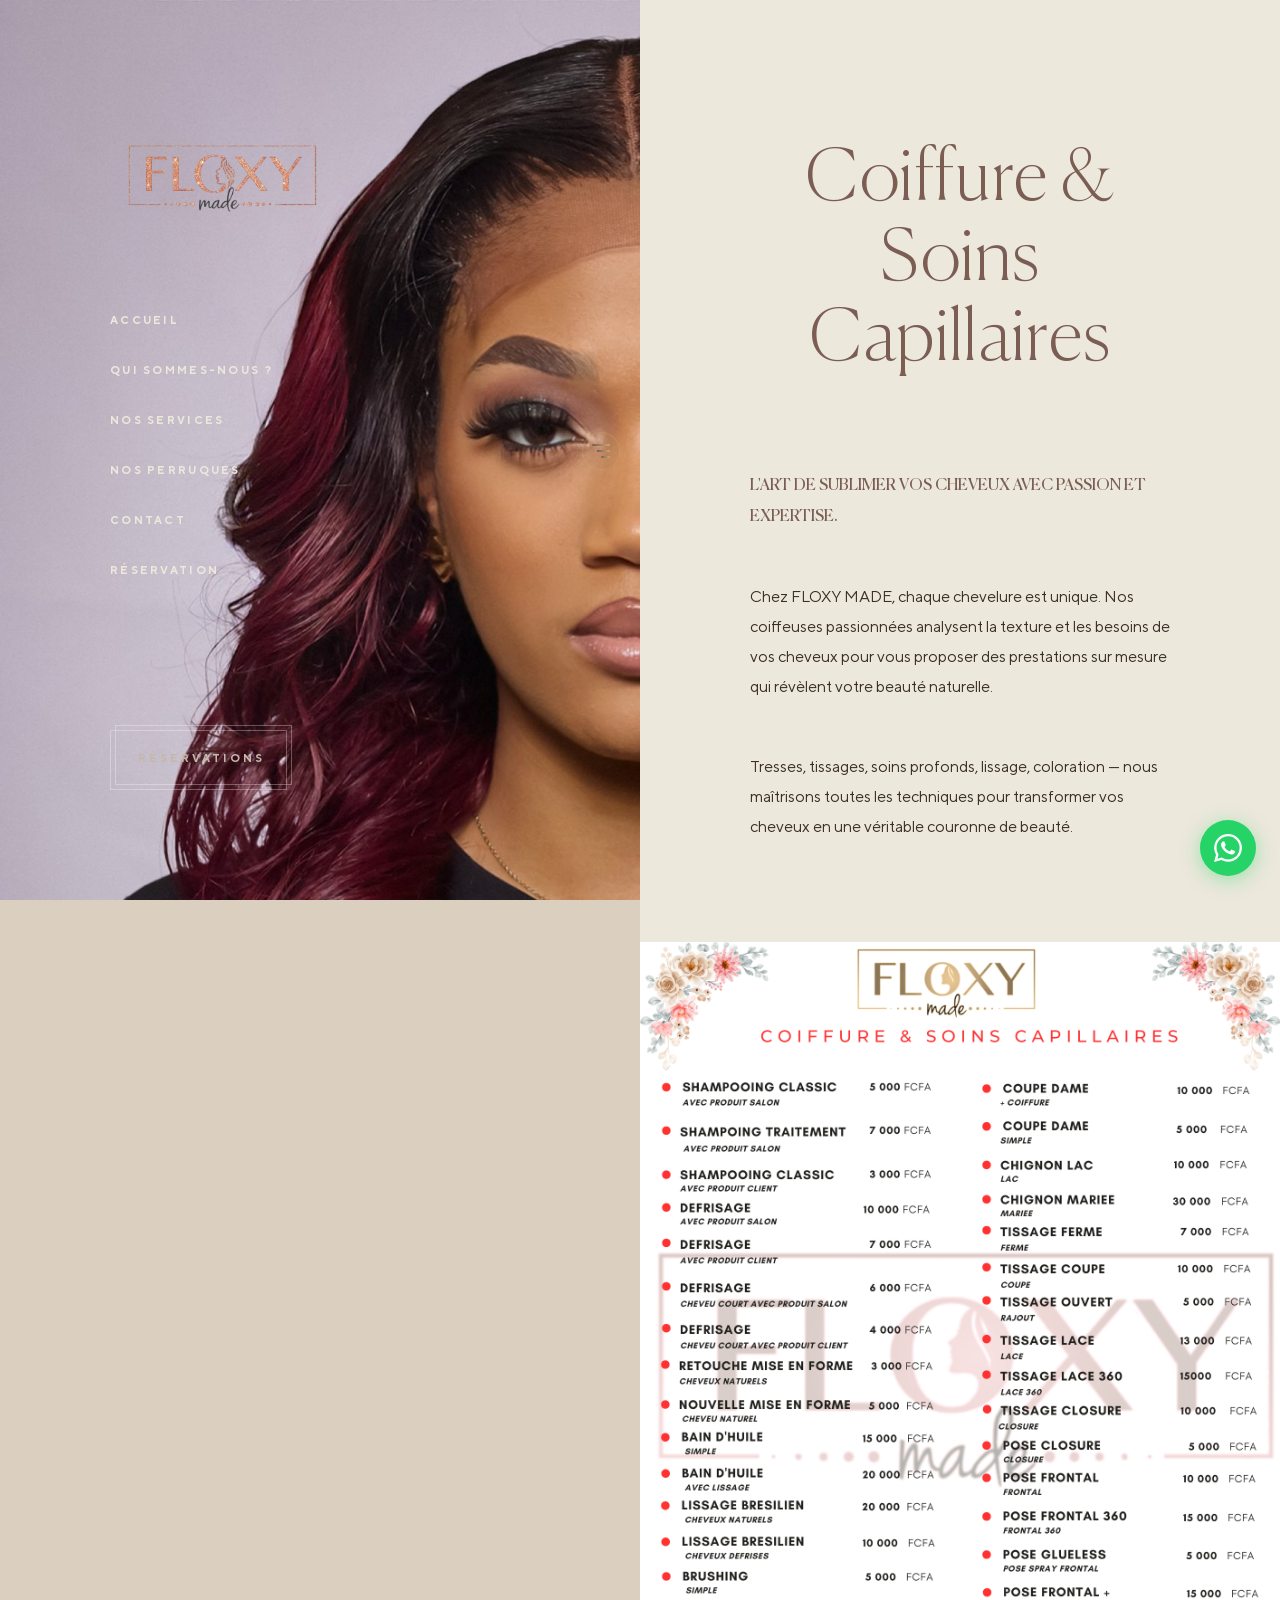
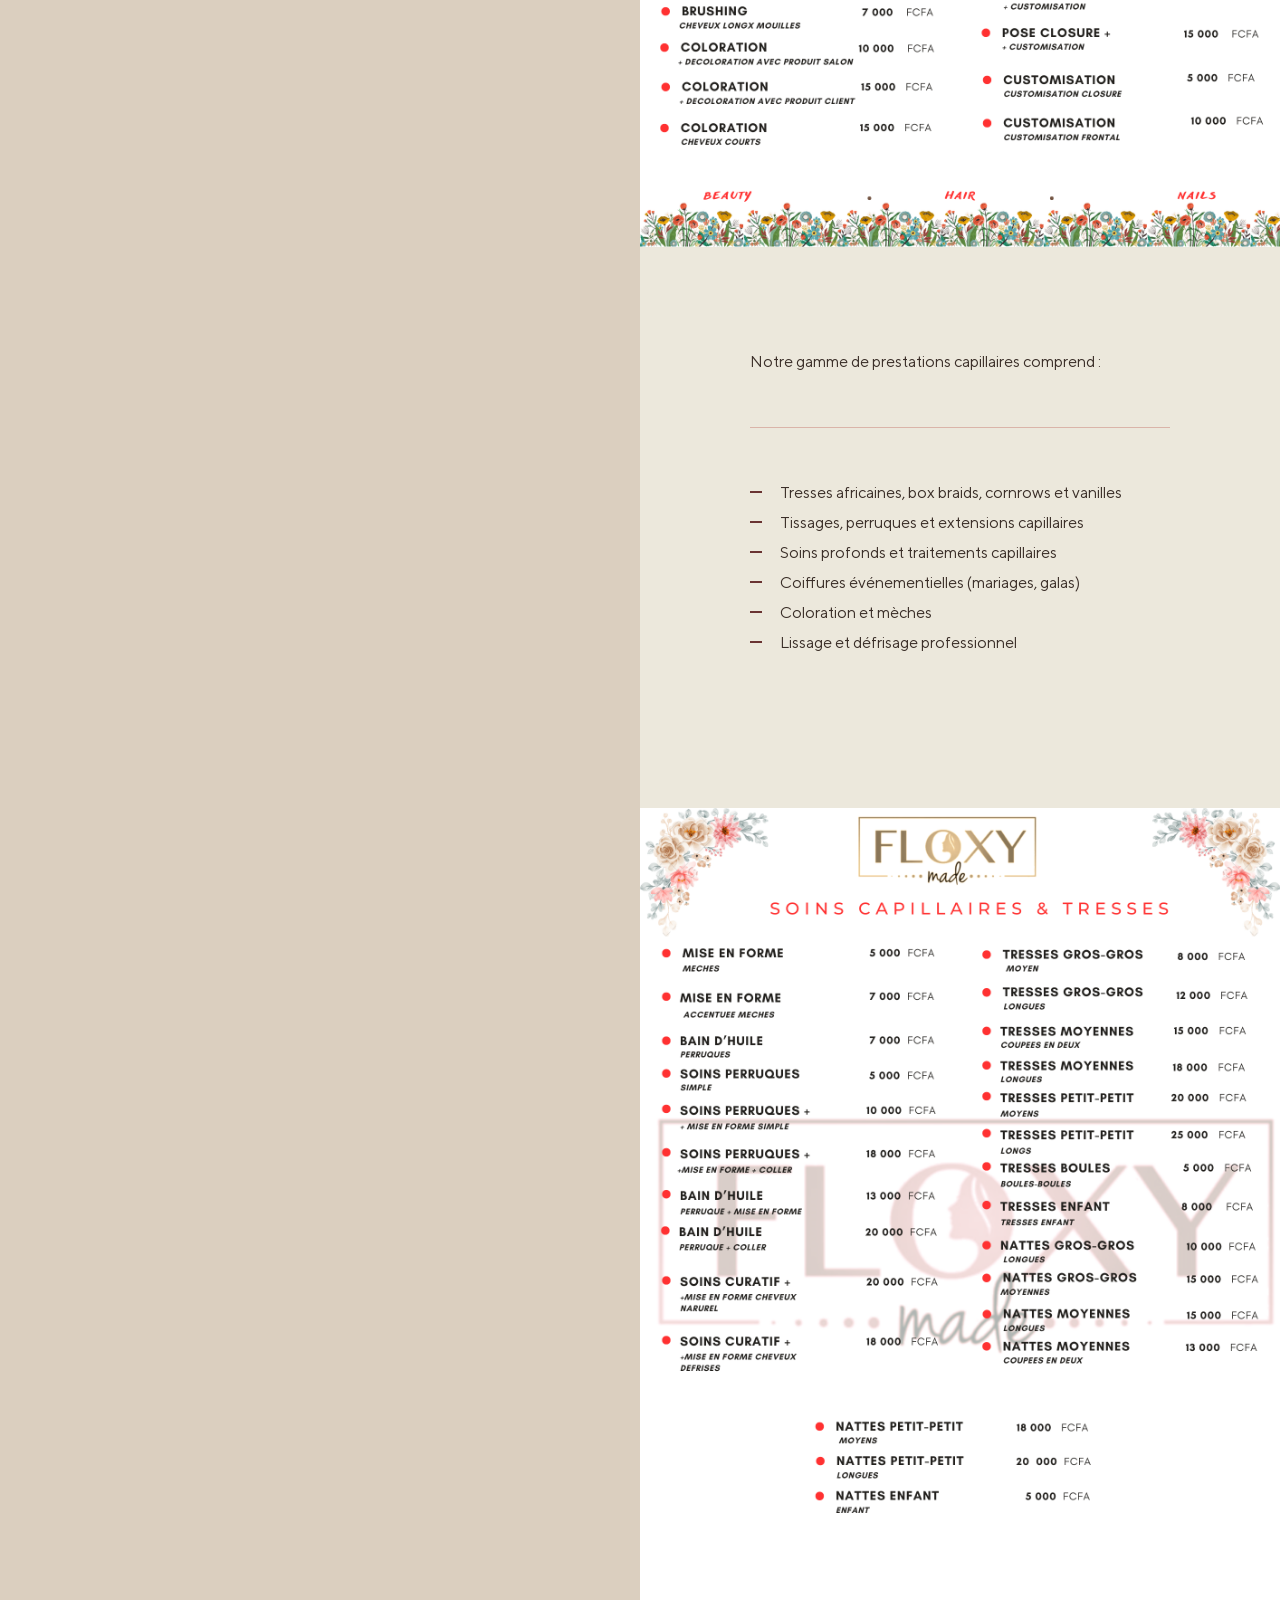
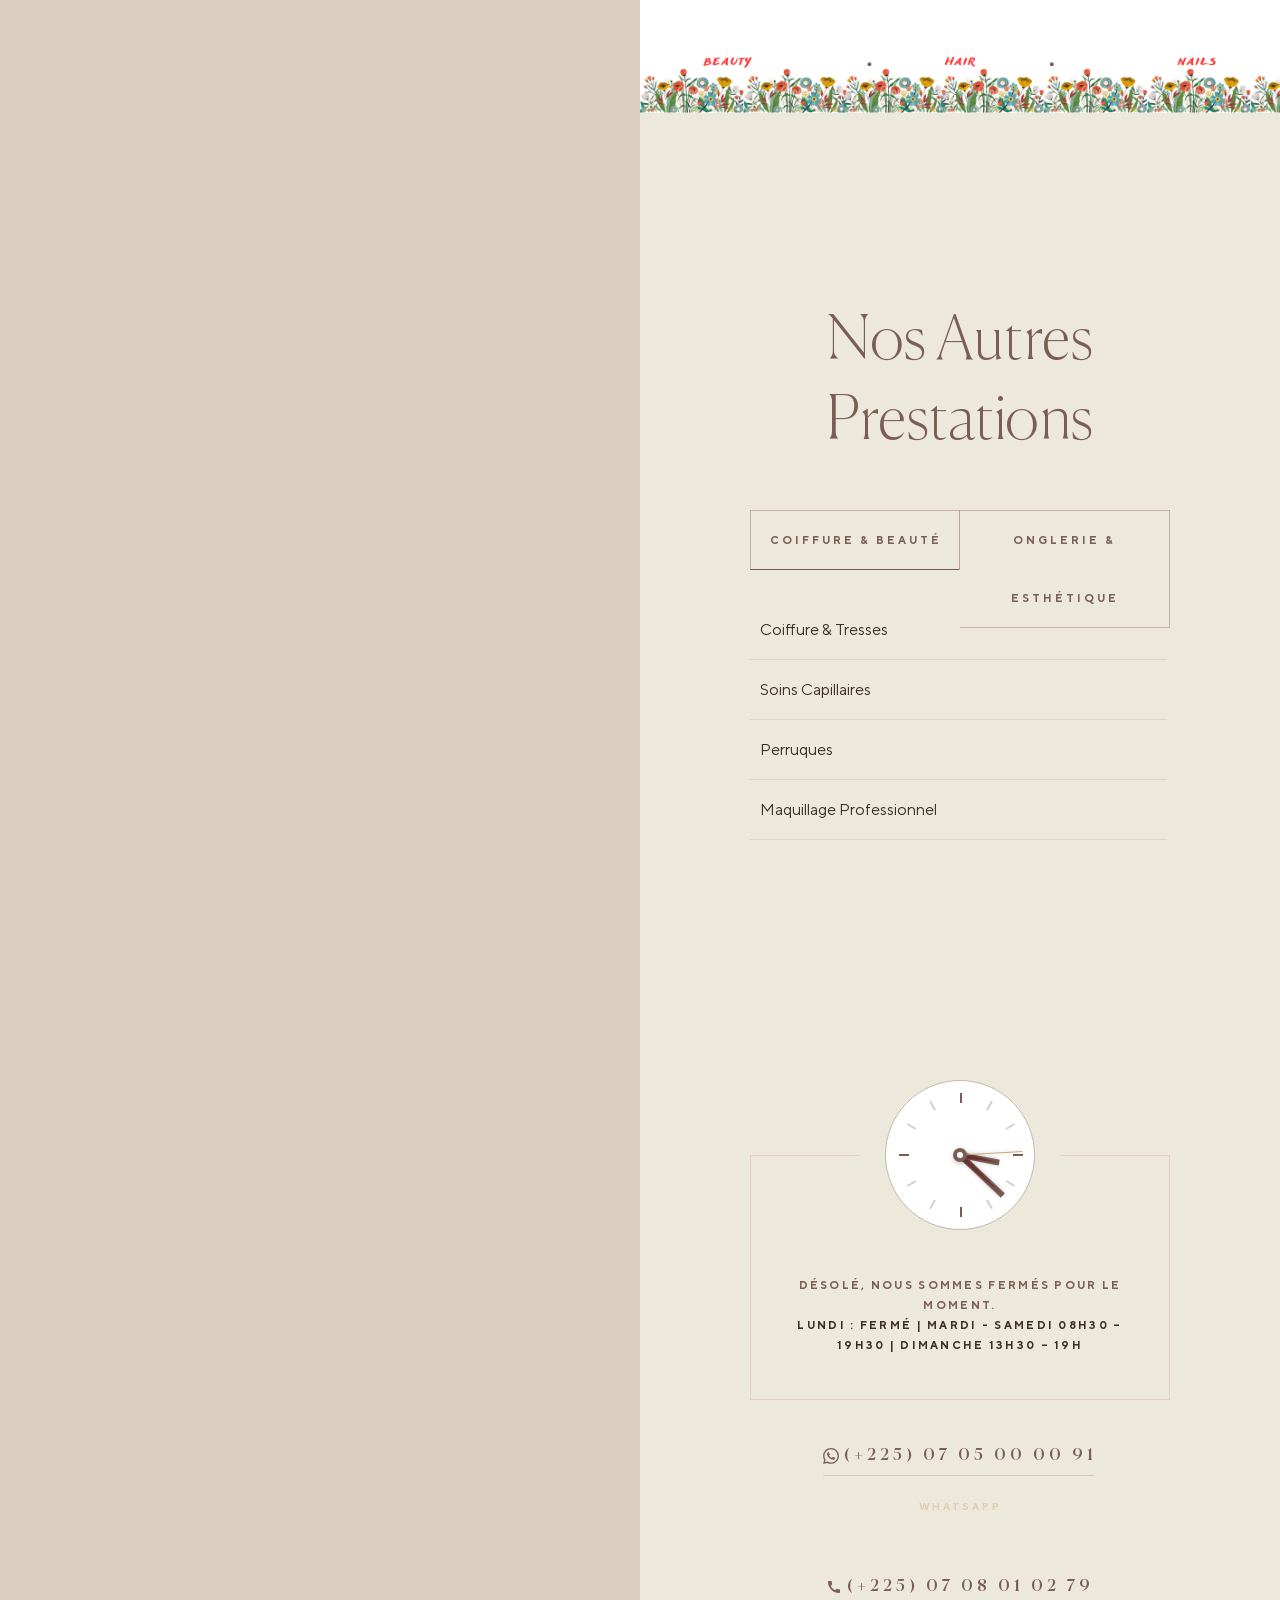
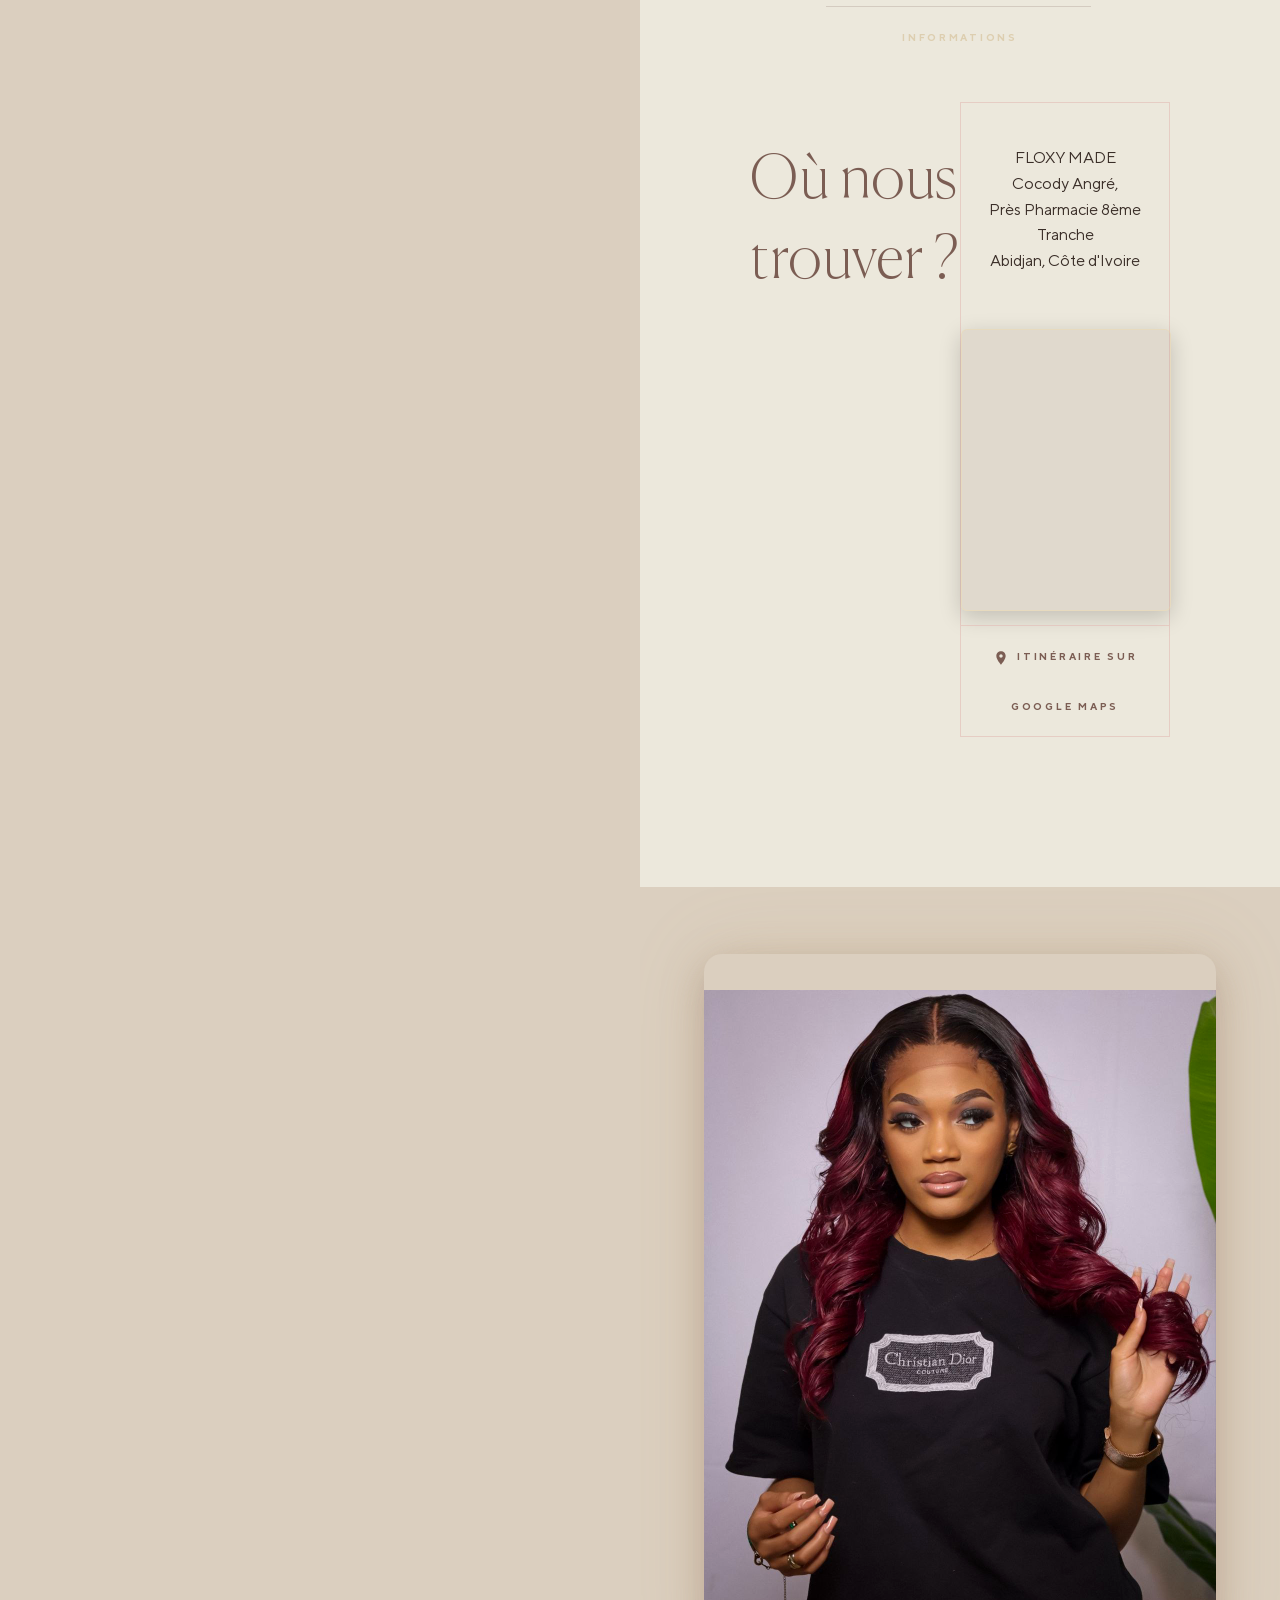
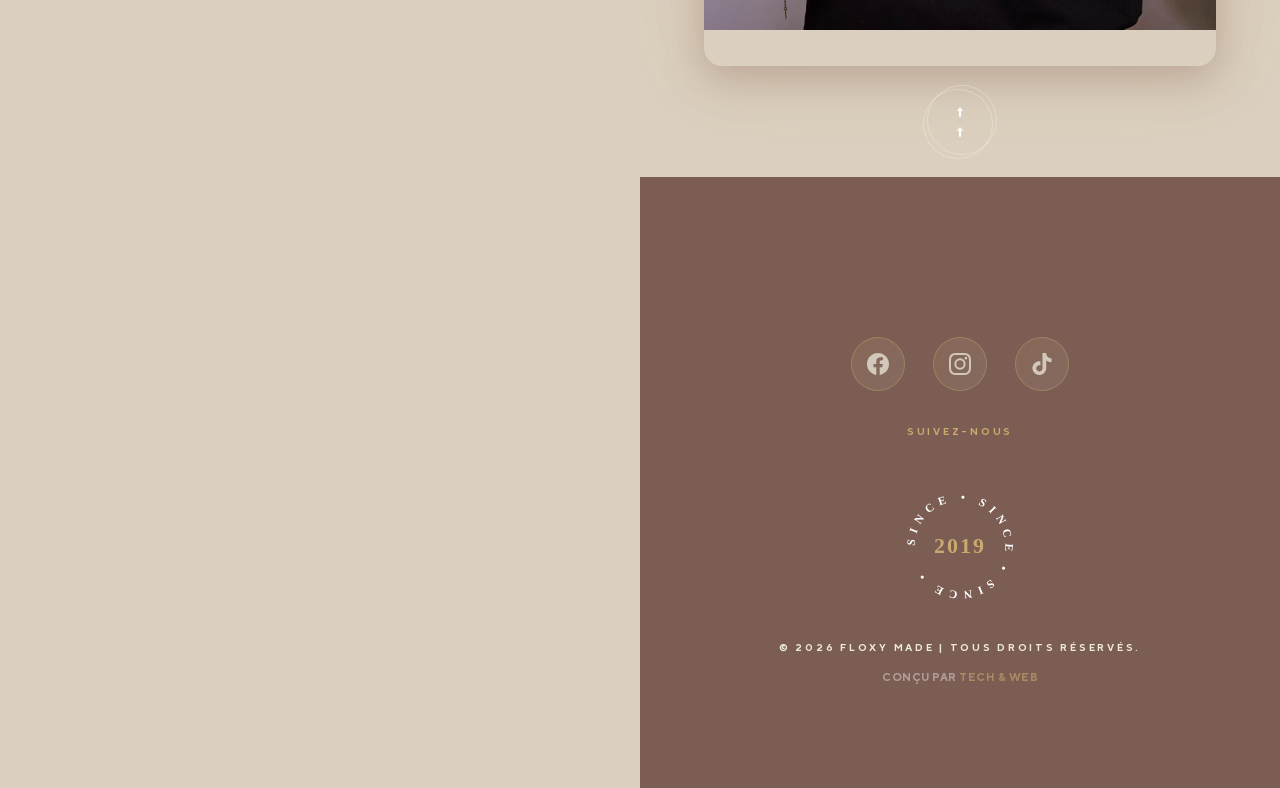
==== commit 62c72705: "SEO premium complet + Google Maps embed + migration vers floxymade.com SEO & indexation IA : - sitem" ====
--- a/coiffure_floxymade.html
+++ b/coiffure_floxymade.html
@@ -3,11 +3,28 @@
 <head>
     <meta charset="utf-8">
     <title>Coiffure &amp; Soins Capillaires | FLOXY MADE - Abidjan</title>
-    <meta name="robots" content="all, follow">
-    <meta name="Googlebot" content="index, follow, snippet">
+    <meta name="robots" content="index, follow, max-snippet:-1, max-image-preview:large, max-video-preview:-1">
+    <meta name="googlebot" content="index, follow, snippet, max-image-preview:large">
+    <meta name="bingbot" content="index, follow">
     <meta name="apple-mobile-web-app-title" content="FLOXY MADE - Coiffure">
     <meta name="apple-mobile-web-app-status-bar-style" content="black">
+    <meta name="apple-mobile-web-app-capable" content="yes">
+    <meta name="application-name" content="FLOXY MADE">
+    <meta name="theme-color" content="#7b5d53">
+    <meta name="color-scheme" content="dark light">
+    <meta name="msapplication-TileColor" content="#7b5d53">
+    <meta name="publisher" content="FLOXY MADE">
+    <meta name="copyright" content="FLOXY MADE - Tous droits r&eacute;serv&eacute;s">
+    <meta name="rating" content="general">
+    <meta name="language" content="French">
+    <!-- Geo SEO local Abidjan -->
+    <meta name="geo.region" content="CI-AB">
+    <meta name="geo.placename" content="Cocody Angr&eacute;, Abidjan">
+    <meta name="geo.position" content="5.4012616;-3.9780579">
+    <meta name="ICBM" content="5.4012616, -3.9780579">
     <meta name="viewport" content="width=device-width, initial-scale=1.0, maximum-scale=1.0, user-scalable=0, viewport-fit=cover">
+    <meta http-equiv="X-UA-Compatible" content="IE=edge">
+    <meta name="format-detection" content="telephone=no">
     <meta name="keywords" content="coiffure abidjan, tresses cocody, soins capillaires, tissage, coiffure femme, floxy made">
     <meta name="description" content="Prestations capillaires d'exception chez FLOXY MADE Abidjan : tresses, tissages, soins capillaires, coiffures tendances.">
     <meta property="og:title" content="Coiffure &amp; Soins Capillaires | FLOXY MADE">
@@ -15,14 +32,31 @@
     <meta property="og:locale" content="fr_CI">
     <meta property="og:type" content="website">
     <meta property="og:site_name" content="FLOXY MADE">
-    <meta property="og:url" content="https://institut.floxymade.com/coiffure_floxymade.html">
-
-    <link rel="canonical" href="https://institut.floxymade.com/coiffure_floxymade.html">
+    <meta property="og:url" content="https://floxymade.com/coiffure_floxymade.html">
+    <meta property="og:locale:alternate" content="fr_FR">
+    <!-- Twitter Cards -->
+    <meta name="twitter:card" content="summary_large_image">
+    <meta name="twitter:title" content="Coiffure &amp; Soins Capillaires | FLOXY MADE">
+    <meta name="twitter:description" content="Prestations capillaires d'exception chez FLOXY MADE Abidjan : tresses, tissages, soins capillaires, coiffures tendances.">
+    <meta name="twitter:image" content="https://floxymade.com/img/logo-new-removebg.png">
+    <meta name="twitter:image:alt" content="FLOXY MADE">
+
+    <link rel="canonical" href="https://floxymade.com/coiffure_floxymade.html">
+    <link rel="alternate" hreflang="fr-CI" href="https://floxymade.com/coiffure_floxymade.html">
+    <link rel="alternate" hreflang="fr" href="https://floxymade.com/coiffure_floxymade.html">
+    <link rel="alternate" hreflang="x-default" href="https://floxymade.com/coiffure_floxymade.html">
     <meta name="author" content="Tech &amp; Web - tech-and-web.com">
     <link rel="shortcut icon" href="img/floxymade.ico">
     <link rel="icon" type="image/png" sizes="192x192" href="img/favicon-192.png">
     <link rel="icon" type="image/png" sizes="512x512" href="img/favicon-512.png">
     <link rel="apple-touch-icon" sizes="180x180" href="img/apple-touch-icon.png">
+    <link rel="manifest" href="/manifest.json">
+    <link rel="preconnect" href="https://fonts.googleapis.com">
+    <link rel="preconnect" href="https://fonts.gstatic.com" crossorigin>
+    <link rel="dns-prefetch" href="https://www.google.com">
+    <link rel="dns-prefetch" href="https://maps.googleapis.com">
+    <link rel="dns-prefetch" href="https://maps.gstatic.com">
+    <link rel="stylesheet" href="https://fonts.googleapis.com/css2?family=Parisienne&family=Cormorant+Garamond:ital,wght@0,400;0,500;0,600;0,700;1,400;1,500;1,600&display=swap">
     <link rel="stylesheet" type="text/css" href="css/app.min.css">
     <link rel="stylesheet" type="text/css" href="css/floxymade.css">
     <script type="application/ld+json">
@@ -30,7 +64,7 @@
       "@context": "https://schema.org",
       "@type": "BreadcrumbList",
       "itemListElement": [
-        { "@type": "ListItem", "position": 1, "name": "Accueil", "item": "https://institut.floxymade.com/" },
+        { "@type": "ListItem", "position": 1, "name": "Accueil", "item": "https://floxymade.com/" },
         { "@type": "ListItem", "position": 2, "name": "Coiffure & Soins Capillaires" }
       ]
     }
@@ -38,18 +72,55 @@
     <script type="application/ld+json">
     {
       "@context": "https://schema.org",
-      "@type": "Service",
-      "name": "Coiffure & Soins Capillaires",
-      "description": "Service de coiffure professionnelle : tresses, tissages, soins capillaires, coloration et lissage chez FLOXY MADE Abidjan.",
-      "provider": {
-        "@type": "BeautySalon",
-        "name": "FLOXY MADE",
-        "url": "https://institut.floxymade.com"
-      },
-      "areaServed": {
-        "@type": "City",
-        "name": "Abidjan"
-      }
+      "@graph": [
+        {
+          "@type": "Service",
+          "@id": "https://floxymade.com/coiffure_floxymade.html#service",
+          "name": "Coiffure & Soins Capillaires",
+          "serviceType": "Hair Salon Services",
+          "description": "Service de coiffure & soins capillaires chez FLOXY MADE Abidjan Cocody Angré — prestations professionnelles dans un institut de beauté VIP.",
+          "url": "https://floxymade.com/coiffure_floxymade.html",
+          "provider": { "@id": "https://floxymade.com/#beautysalon" },
+          "areaServed": [
+            { "@type": "City", "name": "Abidjan" },
+            { "@type": "AdministrativeArea", "name": "Cocody" },
+            { "@type": "Country", "name": "Côte d'Ivoire" }
+          ],
+          "audience": { "@type": "Audience", "audienceType": "Femmes" },
+          "availableLanguage": ["fr", "en"],
+          "isPartOf": { "@id": "https://floxymade.com/#beautysalon" }
+        }        ,
+        {
+          "@type": ["BeautySalon", "LocalBusiness"],
+          "@id": "https://floxymade.com/#beautysalon",
+          "name": "FLOXY MADE",
+          "url": "https://floxymade.com/",
+          "telephone": "+2250705000091",
+          "email": "contact@floxymade.com",
+          "image": "https://floxymade.com/img/logo-new-removebg.png",
+          "address": {
+            "@type": "PostalAddress",
+            "streetAddress": "Cocody Angré, Près Pharmacie 8ème Tranche",
+            "addressLocality": "Abidjan",
+            "addressRegion": "Lagunes",
+            "addressCountry": "CI"
+          },
+          "geo": { "@type": "GeoCoordinates", "latitude": 5.4012616, "longitude": -3.9780579 },
+          "openingHoursSpecification": [
+            { "@type": "OpeningHoursSpecification", "dayOfWeek": ["Tuesday","Wednesday","Thursday","Friday","Saturday"], "opens": "08:30", "closes": "19:30" },
+            { "@type": "OpeningHoursSpecification", "dayOfWeek": "Sunday", "opens": "13:30", "closes": "19:00" }
+          ],
+          "priceRange": "$$",
+          "currenciesAccepted": "XOF"
+        },
+        {
+          "@type": "ProfessionalService",
+          "@id": "https://tech-and-web.com/#organization",
+          "name": "Tech & Web",
+          "url": "https://tech-and-web.com/",
+          "description": "Agence digitale à Abidjan — conception du site floxymade.com."
+        }
+      ]
     }
     </script>
 </head>
@@ -179,10 +250,15 @@
                     <div class="reset">
                         <div class="where-to-find left has-text-left m-t-40"><h2>O&ugrave; nous<br>trouver ?</h2></div>
                         <div class="address right">
-                            <a class="map-link" href="https://www.google.com/maps/place/FLOXY+MADE,+Abidjan+Cocody+Angr%C3%A9+8ieme+tranche/@5.4012616,-3.9780579,15z" target="_blank">
-                                <span class="space">FLOXY MADE<br>Cocody Angr&eacute;,<br>Pr&egrave;s Pharmacie 8&egrave;me Tranche<br>Abidjan, C&ocirc;te d'Ivoire</span>
-                                <span class="map"><svg xmlns="http://www.w3.org/2000/svg" viewBox="0 0 24 24" width="16" height="16" fill="currentColor" style="vertical-align:middle;margin-right:4px"><path d="M12 2C8.13 2 5 5.13 5 9c0 5.25 7 13 7 13s7-7.75 7-13c0-3.87-3.13-7-7-7zm0 9.5c-1.38 0-2.5-1.12-2.5-2.5s1.12-2.5 2.5-2.5 2.5 1.12 2.5 2.5-1.12 2.5-2.5 2.5z"/></svg> Google Maps</span>
-                            </a>
+                            <div class="fm-address-block">
+                                <span class="space fm-address-text">FLOXY MADE<br>Cocody Angr&eacute;,<br>Pr&egrave;s Pharmacie 8&egrave;me Tranche<br>Abidjan, C&ocirc;te d'Ivoire</span>
+                                <div class="fm-map-embed">
+                                    <iframe src="https://www.google.com/maps/embed?pb=!1m23!1m12!1m3!1d1348757.4807118638!2d2.5026637!3d48.6807825!2m3!1f0!2f0!3f0!3m2!1i1024!2i768!4f13.1!4m8!3e6!4m0!4m5!1s0xfc1932accaa104b%3A0xf6b7cac096004568!2sFLOXY%20MADE%2C%20Abidjan%20Cocody%20Angr%C3%A9%208ieme%20tranche%2C%20C%C3%B4te%20d%E2%80%99Ivoire!3m2!1d5.4012616!2d-3.9780579!5e0!3m2!1sfr!2sfr!4v1777030868043!5m2!1sfr!2sfr" width="100%" height="280" style="border:0" allowfullscreen="" loading="lazy" referrerpolicy="no-referrer-when-downgrade" title="FLOXY MADE — Cocody Angré, Abidjan, Côte d’Ivoire"></iframe>
+                                </div>
+                                <a class="map-link" href="https://www.google.com/maps/place/FLOXY+MADE,+Abidjan+Cocody+Angr%C3%A9+8ieme+tranche/@5.4012616,-3.9780579,15z" target="_blank" rel="noopener">
+                                    <span class="map"><svg xmlns="http://www.w3.org/2000/svg" viewBox="0 0 24 24" width="16" height="16" fill="currentColor" style="vertical-align:middle;margin-right:4px"><path d="M12 2C8.13 2 5 5.13 5 9c0 5.25 7 13 7 13s7-7.75 7-13c0-3.87-3.13-7-7-7zm0 9.5c-1.38 0-2.5-1.12-2.5-2.5s1.12-2.5 2.5-2.5 2.5 1.12 2.5 2.5-1.12 2.5-2.5 2.5z"/></svg> Itinéraire sur Google Maps</span>
+                                </a>
+                            </div>
                         </div>
                     </div>
                 </div>
--- a/css/floxymade.css
+++ b/css/floxymade.css
@@ -165,12 +165,42 @@
   }
 
   .content-box.intro .intro-subtitle {
-    margin: 0 0 10px !important;
-    padding-bottom: 10px !important;
+    margin: 0 !important;
+    padding-bottom: 0 !important;
+  }
+
+  .content-box.intro {
+    overflow: visible !important;
+  }
+
+  /* Coller intro à la section about (suppression de l'espace entre les deux) */
+  .content-box.about {
+    padding-top: 0 !important;
+  }
+
+  .content-box.about .top-section {
+    padding-top: 0 !important;
+  }
+
+  .content-box.about .top-section .anim-wrapper > p:first-child {
+    margin-top: 0 !important;
   }
 
   #mouse-scroll {
-    display: none !important;
+    position: absolute !important;
+    top: -35px;
+    left: 50%;
+    transform: translateX(-50%);
+    z-index: 5;
+    width: 70px;
+    height: 70px;
+  }
+
+  .scroll-button.scroll-mouse {
+    position: relative !important;
+    top: 0 !important;
+    left: auto !important;
+    margin: 0 auto !important;
   }
 }
 
@@ -214,6 +244,242 @@
   color: var(--fm-white) !important;
 }
 
+/* ============================
+   ABOUT INTRO — composition premium signature
+   Police manuscrite Parisienne · ornement d'or · clin d'œil féminin
+============================ */
+.fm-about-intro {
+  position: relative;
+  text-align: center;
+  padding: 70px 30px 50px !important;
+  max-width: 760px;
+  margin: 0 auto;
+}
+
+/* Eyebrow discret en lettres espacées au-dessus */
+.fm-about-eyebrow {
+  display: inline-block;
+  font-family: 'Cormorant Garamond', 'Georgia', serif;
+  font-size: 11px;
+  font-weight: 700;
+  letter-spacing: 0.42em;
+  text-transform: uppercase;
+  margin-bottom: 18px;
+  padding: 0 6px 6px;
+  border-bottom: 1px solid rgba(243, 220, 164, 0.7);
+  /* Effet domino lumineux : reflet doré qui balaie le texte en boucle */
+  background: linear-gradient(
+    100deg,
+    #d4b67a 0%,
+    #f3dca4 35%,
+    #ffffff 50%,
+    #f3dca4 65%,
+    #d4b67a 100%
+  );
+  background-size: 250% 100%;
+  background-position: 200% center;
+  -webkit-background-clip: text;
+  background-clip: text;
+  color: transparent !important;
+  -webkit-text-fill-color: transparent;
+  animation: fm-eyebrow-shimmer 3.6s ease-in-out infinite;
+}
+
+@keyframes fm-eyebrow-shimmer {
+  0%   { background-position: 200% center; }
+  60%  { background-position: -100% center; }
+  100% { background-position: -100% center; }
+}
+
+/* Phrase manuscrite — 2 lignes script Parisienne, gradient or */
+/* Cadre ornementé entourant le texte manuscrit */
+.fm-about-script-frame {
+  position: relative;
+  display: inline-block;
+  padding: 38px 52px 42px;
+  margin: 12px auto 28px;
+  isolation: isolate;
+  /* Double cadre : bordure or + ligne interne via box-shadow inset */
+  border: 1px solid rgba(243, 220, 164, 0.55);
+  box-shadow:
+    inset 0 0 0 1px transparent,
+    inset 0 0 0 6px rgba(255, 233, 168, 0.06),
+    inset 0 0 0 7px rgba(243, 220, 164, 0.35),
+    0 8px 30px rgba(0, 0, 0, 0.18);
+  /* Léger fond damassé radial pour profondeur */
+  background:
+    radial-gradient(ellipse at center, rgba(255, 233, 168, 0.06) 0%, transparent 70%),
+    radial-gradient(circle at top left, rgba(243, 220, 164, 0.04) 0%, transparent 50%),
+    radial-gradient(circle at bottom right, rgba(243, 220, 164, 0.04) 0%, transparent 50%);
+}
+
+
+/* Coins ornementaux : équerres dorées */
+.fm-frame-corner {
+  position: absolute;
+  width: 18px;
+  height: 18px;
+  border: 1.5px solid #f3dca4;
+  filter: drop-shadow(0 0 4px rgba(255, 220, 140, 0.4));
+}
+.fm-frame-corner--tl { top: -2px; left: -2px; border-right: none; border-bottom: none; }
+.fm-frame-corner--tr { top: -2px; right: -2px; border-left: none; border-bottom: none; }
+.fm-frame-corner--bl { bottom: -2px; left: -2px; border-right: none; border-top: none; }
+.fm-frame-corner--br { bottom: -2px; right: -2px; border-left: none; border-top: none; }
+
+/* Cartouches centrales haut/bas — glyphe doré qui « casse » le cadre */
+.fm-frame-cartouche {
+  position: absolute;
+  left: 50%;
+  transform: translateX(-50%);
+  background: var(--fm-taupe);
+  color: #f3dca4;
+  font-family: 'Georgia', serif;
+  font-size: 18px;
+  line-height: 1;
+  padding: 4px 12px;
+  filter: drop-shadow(0 0 8px rgba(255, 220, 140, 0.6));
+}
+.fm-frame-cartouche--top { top: -10px; }
+.fm-frame-cartouche--bottom { bottom: -10px; }
+
+.fm-about-script {
+  font-family: 'Parisienne', 'Dancing Script', cursive;
+  font-weight: 400;
+  font-size: clamp(2.1rem, 5.5vw, 3.4rem);
+  line-height: 1.15;
+  margin: 0 !important;
+  color: var(--fm-white) !important;
+  text-shadow: 0 2px 14px rgba(0, 0, 0, 0.18);
+}
+
+.fm-about-script-line {
+  display: block;
+  color: var(--fm-cream) !important;
+}
+
+.fm-about-script-line--accent {
+  background: linear-gradient(135deg, #ffe9a8 0%, #f5d27c 35%, #f0c46a 65%, #ffe19a 100%);
+  -webkit-background-clip: text;
+  -webkit-text-fill-color: transparent;
+  background-clip: text;
+  color: transparent !important;
+  font-style: italic;
+  padding: 0 6px;
+  word-spacing: 0.45em;
+  letter-spacing: 0.06em;
+  margin-top: 0.25em;
+  /* Faux bold pour Parisienne (police single-weight) : drop-shadows fines net, sans flou */
+  filter:
+    drop-shadow(0.5px 0 0 #f3dca4)
+    drop-shadow(-0.5px 0 0 #f3dca4)
+    drop-shadow(0 0.5px 0 #f3dca4);
+}
+
+/* Ornement central : tirets dorés + glyphe floral */
+.fm-about-ornament {
+  display: flex;
+  align-items: center;
+  justify-content: center;
+  gap: 14px;
+  margin: 8px auto 26px;
+  opacity: 1;
+}
+
+.fm-ornament-dash {
+  display: inline-block;
+  width: 60px;
+  height: 1.5px;
+  background: linear-gradient(90deg, transparent, #f3dca4 50%, transparent);
+}
+
+.fm-ornament-dot {
+  font-family: 'Georgia', serif;
+  color: #f3dca4;
+  font-size: 20px;
+  line-height: 1;
+  transform: translateY(-1px);
+  filter: drop-shadow(0 0 8px rgba(255, 220, 140, 0.7));
+}
+
+/* Paragraphe descriptif — typo serif élégante */
+.fm-about-lead {
+  font-family: 'Cormorant Garamond', 'Georgia', 'Times New Roman', serif;
+  font-weight: 600;
+  font-size: clamp(1.15rem, 2vw, 1.4rem);
+  line-height: 1.8;
+  color: #ffffff !important;
+  letter-spacing: 0.015em;
+  max-width: 680px;
+  margin: 0 auto !important;
+}
+
+.fm-about-lead strong {
+  font-weight: 700;
+  letter-spacing: 0.18em;
+  color: #f3dca4;
+  text-transform: uppercase;
+  font-size: 0.9em;
+  padding: 0 2px;
+  text-shadow: 0 1px 3px rgba(0, 0, 0, 0.3);
+}
+
+/* Mobile : ajustements */
+@media screen and (max-width: 1025px) {
+  .fm-about-intro {
+    padding: 45px 22px 35px !important;
+  }
+  .fm-about-eyebrow {
+    font-size: 10px;
+    letter-spacing: 0.35em;
+    margin-bottom: 14px;
+  }
+  .fm-about-ornament {
+    gap: 10px;
+    margin: 4px auto 20px;
+  }
+  .fm-ornament-dash {
+    width: 42px;
+  }
+  .fm-about-lead {
+    line-height: 1.75;
+  }
+}
+
+@media screen and (max-width: 480px) {
+  .fm-about-intro {
+    padding: 38px 18px 28px !important;
+  }
+  .fm-about-script {
+    font-size: clamp(1.85rem, 9vw, 2.5rem);
+  }
+  .fm-about-eyebrow {
+    font-size: 9px;
+    letter-spacing: 0.3em;
+  }
+  .fm-ornament-dash {
+    width: 32px;
+  }
+  .fm-about-script-frame {
+    padding: 28px 24px 32px;
+    margin: 8px auto 22px;
+  }
+  .fm-frame-corner {
+    width: 14px;
+    height: 14px;
+  }
+  .fm-frame-cartouche {
+    font-size: 15px;
+    padding: 3px 10px;
+  }
+}
+
+@media screen and (max-width: 1025px) and (min-width: 481px) {
+  .fm-about-script-frame {
+    padding: 32px 32px 36px;
+  }
+}
+
 .content-box.about .about-info p {
   color: var(--fm-cream) !important;
 }
@@ -321,71 +587,227 @@
 
 
 
-/* Founder message — style premium */
-.fm-founder-message {
+/* ============================
+   FOUNDER MESSAGE — carte premium féminisée
+   Architecture cohérente avec .fm-about-intro (Parisienne + Cormorant + or)
+============================ */
+.fm-founder-card {
   position: relative;
-  padding-left: 30px !important;
-  border-left: 2px solid var(--fm-gold);
-}
-
-.fm-founder-message .fm-quote-mark {
-  font-family: Georgia, 'Times New Roman', serif;
-  font-size: 60px;
-  line-height: 1;
-  color: var(--fm-gold);
-  opacity: 0.4;
-  margin-bottom: -20px !important;
-}
-
-.fm-founder-message p {
-  font-family: 'Georgia', 'Playfair Display', 'Times New Roman', serif;
-  font-style: italic;
-  font-size: 15px;
-  line-height: 1.9;
-  margin-bottom: 12px;
-  color: var(--fm-white) !important;
-}
-
-.fm-founder-message .fm-highlight {
-  font-family: 'Georgia', 'Playfair Display', 'Times New Roman', serif;
-  font-style: italic;
+  isolation: isolate;
+  padding: 48px 44px 40px !important;
+  margin: 0 auto;
+  max-width: 640px;
+  border: 1px solid rgba(243, 220, 164, 0.45);
+  border-left: none;
+  background:
+    linear-gradient(180deg, rgba(255, 233, 168, 0.04) 0%, transparent 60%),
+    radial-gradient(ellipse at top right, rgba(243, 220, 164, 0.06) 0%, transparent 55%);
+  box-shadow:
+    inset 0 0 0 6px rgba(255, 233, 168, 0.04),
+    inset 0 0 0 7px rgba(243, 220, 164, 0.28),
+    0 6px 24px rgba(0, 0, 0, 0.18);
+}
+
+/* Filet vertical doré décoratif sur le côté gauche */
+.fm-founder-card::before {
+  content: '';
+  position: absolute;
+  top: 24px;
+  bottom: 24px;
+  left: 0;
+  width: 3px;
+  background: linear-gradient(180deg, transparent 0%, #f3dca4 20%, #ffe9a8 50%, #f3dca4 80%, transparent 100%);
+  box-shadow: 0 0 12px rgba(255, 220, 140, 0.4);
+}
+
+/* Header — eyebrow + titre script + ornement */
+.fm-founder-header {
+  text-align: center;
+  margin-bottom: 32px;
+}
+
+.fm-founder-eyebrow {
+  display: inline-block;
+  font-family: 'Cormorant Garamond', 'Georgia', serif;
+  font-size: 11px;
+  font-weight: 600;
+  letter-spacing: 0.42em;
   text-transform: uppercase;
-  letter-spacing: 2px;
-  font-size: 0.95em;
-  background: linear-gradient(135deg, var(--fm-gold), var(--fm-gold-light), #e8c97a, var(--fm-gold));
+  color: #f3dca4;
+  padding-bottom: 6px;
+  border-bottom: 1px solid rgba(243, 220, 164, 0.55);
+  margin-bottom: 14px;
+}
+
+.fm-founder-title {
+  font-family: 'Parisienne', 'Dancing Script', cursive;
+  font-weight: 400;
+  font-size: clamp(1.8rem, 3.8vw, 2.6rem);
+  line-height: 1.1;
+  margin: 0 0 14px !important;
+  color: var(--fm-cream);
+  text-shadow: 0 2px 12px rgba(0, 0, 0, 0.18);
+}
+
+.fm-founder-title-line {
+  display: block;
+}
+
+.fm-founder-title-line--accent {
+  background: linear-gradient(135deg, #ffe9a8 0%, #f5d27c 35%, #f0c46a 65%, #ffe19a 100%);
   -webkit-background-clip: text;
   -webkit-text-fill-color: transparent;
   background-clip: text;
-}
-
-.fm-founder-signature {
-  margin-top: 20px !important;
-  font-family: 'Georgia', 'Playfair Display', 'Times New Roman', serif;
-  font-size: 15px !important;
+  color: transparent !important;
   font-style: italic;
-  letter-spacing: 1px;
+  letter-spacing: 0.04em;
+  filter:
+    drop-shadow(0.5px 0 0 #f3dca4)
+    drop-shadow(-0.5px 0 0 #f3dca4);
+}
+
+.fm-founder-ornament {
+  display: flex;
+  align-items: center;
+  justify-content: center;
+  gap: 12px;
+  margin-top: 4px;
+}
+
+/* Réutilise les classes .fm-ornament-dash / .fm-ornament-dot existantes */
+
+/* Paragraphes — Cormorant italique élégante */
+.fm-founder-paragraph {
+  font-family: 'Cormorant Garamond', 'Georgia', 'Times New Roman', serif;
+  font-weight: 600;
+  font-style: italic;
+  font-size: clamp(1.12rem, 1.7vw, 1.32rem);
+  line-height: 1.8;
+  margin: 0 0 18px !important;
+  color: #ffffff !important;
+  letter-spacing: 0.012em;
+}
+
+/* Lettrine sur le premier paragraphe — touche éditoriale magazine */
+.fm-founder-dropcap {
+  font-family: 'Parisienne', 'Dancing Script', cursive;
+  font-style: normal;
+  font-size: 3.2em;
+  line-height: 1;
+  float: left;
+  margin: 0.05em 0.18em 0 0.1em;
+  padding: 0 0.05em 0.15em;
+  background: linear-gradient(135deg, #ffe9a8 0%, #f5d27c 60%, #ffe19a 100%);
+  -webkit-background-clip: text;
+  -webkit-text-fill-color: transparent;
+  background-clip: text;
+  color: transparent;
+  filter: drop-shadow(0 2px 8px rgba(255, 220, 140, 0.35));
+}
+
+.fm-founder-paragraph--first {
+  text-indent: 0;
+}
+
+/* Highlight gradient or — phrases-clés mises en valeur */
+.fm-founder-message .fm-highlight {
+  font-family: 'Cormorant Garamond', 'Georgia', serif;
+  font-style: italic;
+  font-weight: 600;
   text-transform: none;
-  opacity: 0.85;
-}
-
-.fm-founder-signature .fm-founder-dash {
-  color: var(--fm-gold);
-  margin-right: 8px;
-}
-
+  letter-spacing: 0.02em;
+  font-size: 1em;
+  background: linear-gradient(135deg, #ffe9a8 0%, #f5d27c 50%, #ffe19a 100%);
+  -webkit-background-clip: text;
+  -webkit-text-fill-color: transparent;
+  background-clip: text;
+  color: transparent !important;
+}
+
+/* Signature — Parisienne grande comme une vraie signature */
+.fm-founder-sign {
+  margin-top: 28px;
+  text-align: right;
+  position: relative;
+  padding-top: 18px;
+}
+
+.fm-founder-sign::before {
+  content: '';
+  display: block;
+  position: absolute;
+  top: 0;
+  right: 0;
+  width: 140px;
+  height: 1px;
+  background: linear-gradient(90deg, transparent, rgba(243, 220, 164, 0.6) 70%, transparent);
+}
+
+.fm-founder-sign-name {
+  display: block;
+  font-family: 'Parisienne', 'Dancing Script', cursive;
+  font-size: clamp(2.2rem, 4.2vw, 2.8rem);
+  line-height: 1.3;
+  padding: 0.05em 0.1em 0.15em;
+  background: linear-gradient(135deg, #ffe9a8 0%, #f5d27c 45%, #f0c46a 75%, #ffe19a 100%);
+  -webkit-background-clip: text;
+  -webkit-text-fill-color: transparent;
+  background-clip: text;
+  color: transparent;
+  filter:
+    drop-shadow(0.5px 0 0 #f3dca4)
+    drop-shadow(0 1px 4px rgba(0, 0, 0, 0.2));
+  margin-bottom: 4px;
+}
+
+.fm-founder-sign-role {
+  display: block;
+  font-family: 'Cormorant Garamond', 'Georgia', serif;
+  font-size: 11px;
+  font-weight: 600;
+  letter-spacing: 0.36em;
+  text-transform: uppercase;
+  color: #f3dca4;
+  opacity: 0.95;
+}
+
+/* Mobile */
 @media screen and (max-width: 1025px) {
-  .fm-founder-message {
-    padding-left: 20px !important;
-  }
-
-  .fm-founder-message .fm-quote-mark {
-    font-size: 44px;
-  }
-
-  .fm-founder-message p {
-    font-size: 14px;
-  }
-}
+  .fm-founder-card {
+    padding: 36px 26px 32px !important;
+    max-width: 100%;
+  }
+  .fm-founder-header {
+    margin-bottom: 24px;
+  }
+  .fm-founder-eyebrow {
+    font-size: 10px;
+    letter-spacing: 0.32em;
+  }
+  .fm-founder-title {
+    font-size: clamp(1.6rem, 7vw, 2.1rem);
+  }
+  .fm-founder-paragraph {
+    line-height: 1.75;
+  }
+  .fm-founder-sign-name {
+    font-size: clamp(2rem, 7.5vw, 2.4rem);
+  }
+  .fm-founder-sign-role {
+    font-size: 10px;
+    letter-spacing: 0.28em;
+  }
+}
+
+@media screen and (max-width: 480px) {
+  .fm-founder-card {
+    padding: 28px 18px 26px !important;
+  }
+  .fm-founder-dropcap {
+    font-size: 2.6em;
+  }
+}
+
 
 /* Logo ancien dans section photo — carré sans moule */
 .photo-image img {
@@ -462,14 +884,16 @@
 
 /* Prestations grid 2x2 — extends tab-js-menu */
 .fm-prestations-grid ul {
-  display: flex !important;
-  flex-wrap: wrap !important;
+  display: grid !important;
+  grid-template-columns: 1fr 1fr !important;
   margin: 47px 0 30px !important;
+  padding: 0 !important;
+  list-style: none !important;
 }
 
 .fm-prestations-grid ul li {
   float: none !important;
-  width: 50% !important;
+  width: auto !important;
   height: 60px !important;
   box-sizing: border-box !important;
   text-align: center !important;
@@ -502,7 +926,7 @@
 .fm-prestations-grid ul li:nth-child(3) span { border-right: none !important; border-top: none !important; }
 .fm-prestations-grid ul li:nth-child(4) span { border-left: none !important; border-top: none !important; }
 
-/* Ligne verticale centrale */
+/* Ligne verticale centrale (entre col 1 et col 2) */
 .fm-prestations-grid ul li:nth-child(odd) span::after {
   content: '' !important;
   width: 1px !important;
@@ -511,10 +935,10 @@
   background: var(--fm-taupe) !important;
   position: absolute !important;
   right: 0 !important;
-  opacity: 0.3 !important;
-}
-
-/* Ligne horizontale centrale */
+  opacity: 0.75 !important;
+}
+
+/* Ligne horizontale centrale (entre row 1 et row 2) */
 .fm-prestations-grid ul li:nth-child(1) span::before,
 .fm-prestations-grid ul li:nth-child(2) span::before {
   content: '' !important;
@@ -524,9 +948,14 @@
   bottom: -1px !important;
   background: var(--fm-taupe) !important;
   position: absolute !important;
-  opacity: 0.3 !important;
+  opacity: 0.75 !important;
   width: auto !important;
   display: block !important;
+}
+
+/* Bordures externes plus marquées pour cadrer la grille */
+.fm-prestations-grid ul li span {
+  border-color: rgba(123, 93, 83, 0.65) !important;
 }
 
 /* Hover */
@@ -761,6 +1190,13 @@
 ============================ */
 .content-box.cosmetics-sale {
   background-color: var(--fm-taupe) !important;
+  padding-bottom: 45px !important;
+}
+
+@media screen and (max-width: 1025px) {
+  .content-box.cosmetics-sale {
+    padding-bottom: 35px !important;
+  }
 }
 
 .content-box.cosmetics-sale h2 {
@@ -2389,14 +2825,6 @@
     line-height: 1.6 !important;
   }
 
-  .fm-founder-message {
-    padding: 0 10px !important;
-  }
-
-  .fm-founder-signature {
-    font-size: 13px !important;
-  }
-
   /* Prestations grid — reduce height */
   .fm-prestations-grid ul li {
     height: 50px !important;
@@ -2933,41 +3361,9 @@
 ============================ */
 
 /* --- 680px: founder message, prestations --- */
-@media (max-width: 680px) {
-  .fm-founder-message .fm-quote-mark {
-    font-size: 38px;
-  }
-
-  .fm-founder-message p {
-    font-size: 13px;
-    line-height: 1.7;
-  }
-
-  .fm-founder-signature {
-    font-size: 13px !important;
-  }
-}
-
-/* --- 480px: prestations, quote, carousel arrows --- */
+
+/* --- 480px: prestations, carousel arrows --- */
 @media (max-width: 480px) {
-  .fm-founder-message .fm-quote-mark {
-    font-size: 32px;
-    margin-bottom: -14px !important;
-  }
-
-  .fm-founder-message {
-    padding-left: 15px !important;
-  }
-
-  .fm-founder-message p {
-    font-size: 12px;
-    line-height: 1.7;
-  }
-
-  .fm-founder-signature {
-    font-size: 12px !important;
-  }
-
   .fm-prestations-grid ul li span {
     height: auto !important;
     line-height: normal !important;
@@ -3016,11 +3412,6 @@
     padding: 9px 18px !important;
   }
 
-  /* Founder message */
-  .fm-founder-message .fm-quote-mark {
-    font-size: 28px;
-  }
-
   /* Reservation form adjustments */
   .fm-reservation-page {
     padding: 40px 12px 20px !important;
@@ -3062,19 +3453,6 @@
   /* Where to find — scale for 320px */
   .where-to-find h2 {
     font-size: 35px !important;
-  }
-
-  /* Founder message */
-  .fm-founder-message .fm-quote-mark {
-    font-size: 24px;
-  }
-
-  .fm-founder-message p {
-    font-size: 11px;
-  }
-
-  .fm-founder-signature {
-    font-size: 11px !important;
   }
 
   /* Prestations */
@@ -3195,3 +3573,184 @@
   letter-spacing: 2px;
   z-index: 2;
 }
+
+/* ============================
+   CTA Premium — Voir toute la collection (homepage perruques)
+============================ */
+.fm-perruques-cta-wrapper {
+  text-align: center;
+  margin: 14px 0 0;
+  padding: 0 12px;
+}
+
+.fm-perruques-cta {
+  display: inline-flex;
+  align-items: center;
+  gap: 8px;
+  padding: 6px 18px;
+  border: 1px solid var(--fm-gold);
+  background: transparent;
+  color: var(--fm-gold) !important;
+  font-family: 'Georgia', 'Playfair Display', serif;
+  font-size: 0.72rem;
+  font-weight: 600;
+  letter-spacing: 0.1em;
+  text-transform: uppercase;
+  text-decoration: none !important;
+  border-radius: 50px;
+  position: relative;
+  overflow: hidden;
+  isolation: isolate;
+  white-space: nowrap;
+  transition: color 0.4s ease, border-color 0.4s ease, box-shadow 0.4s ease, transform 0.4s ease;
+  box-shadow: 0 2px 10px rgba(201, 169, 110, 0.14);
+}
+
+.fm-perruques-cta::before {
+  content: '';
+  position: absolute;
+  inset: 0;
+  background: linear-gradient(135deg, var(--fm-gold) 0%, #d9b87f 100%);
+  transform: translateX(-101%);
+  transition: transform 0.45s cubic-bezier(0.65, 0, 0.35, 1);
+  z-index: -1;
+}
+
+.fm-perruques-cta:hover {
+  color: #fff !important;
+  border-color: #d9b87f;
+  box-shadow: 0 10px 35px rgba(201, 169, 110, 0.45);
+  transform: translateY(-3px);
+}
+
+.fm-perruques-cta:hover::before {
+  transform: translateX(0);
+}
+
+.fm-perruques-cta svg {
+  flex-shrink: 0;
+  transition: transform 0.4s ease;
+}
+
+.fm-perruques-cta:hover svg {
+  transform: translateX(5px);
+}
+
+@media screen and (max-width: 480px) {
+  .fm-perruques-cta-wrapper {
+    margin: 10px 0 0;
+  }
+  .fm-perruques-cta {
+    padding: 5px 14px;
+    font-size: 0.62rem;
+    letter-spacing: 0.07em;
+    gap: 6px;
+  }
+  .fm-perruques-cta svg {
+    width: 12px;
+    height: 9px;
+  }
+}
+
+/* Override chemins d'images du bundle hérité art4web (/images/ -> /img/) */
+.shapeshifter {
+  background-image: url(../img/mouse_sprite.svg);
+}
+.scroll-button.scroll-top span {
+  background-image: url(../img/arrows_up2.svg);
+}
+
+/* ============================
+   Bloc adresse + carte Google Maps embed
+   Utilisé dans le footer de toutes les pages (index + services + perruques + reservation)
+============================ */
+.fm-address-block {
+  display: flex;
+  flex-direction: column;
+  gap: 14px;
+  align-items: flex-start;
+}
+
+.fm-address-block .fm-address-text {
+  display: block;
+  line-height: 1.6;
+}
+
+.fm-map-embed {
+  width: 100%;
+  border-radius: 6px;
+  overflow: hidden;
+  box-shadow: 0 6px 22px rgba(0, 0, 0, 0.18);
+  border: 1px solid rgba(243, 220, 164, 0.35);
+  background: rgba(123, 93, 83, 0.1);
+}
+
+.fm-map-embed iframe {
+  display: block;
+  width: 100%;
+  height: 280px;
+  border: 0;
+  filter: saturate(0.95);
+}
+
+.fm-address-block .map-link {
+  display: inline-flex;
+  align-items: center;
+  text-decoration: none;
+  transition: opacity 0.3s ease;
+}
+
+.fm-address-block .map-link:hover {
+  opacity: 0.75;
+}
+
+@media screen and (max-width: 1025px) {
+  .fm-map-embed iframe {
+    height: 240px;
+  }
+}
+
+@media screen and (max-width: 480px) {
+  .fm-map-embed iframe {
+    height: 200px;
+  }
+}
+
+/* ============================
+   Logo signature au pied de la section Nos Prestations
+   Position absolue dans le padding-bottom existant — n'affecte pas la hauteur de la section
+============================ */
+.content-box.treatments {
+  position: relative;
+}
+
+.fm-services-logo {
+  position: absolute;
+  left: 50%;
+  bottom: 28px;
+  transform: translateX(-50%);
+  width: 110px;
+  pointer-events: none;
+  opacity: 0.85;
+  line-height: 0;
+}
+
+.fm-services-logo img {
+  width: 100%;
+  height: auto;
+  display: block;
+}
+
+@media screen and (max-width: 1025px) {
+  .fm-services-logo {
+    bottom: 18px;
+    width: 80px;
+  }
+}
+
+@media screen and (max-width: 480px) {
+  .fm-services-logo {
+    bottom: 12px;
+    width: 64px;
+  }
+}
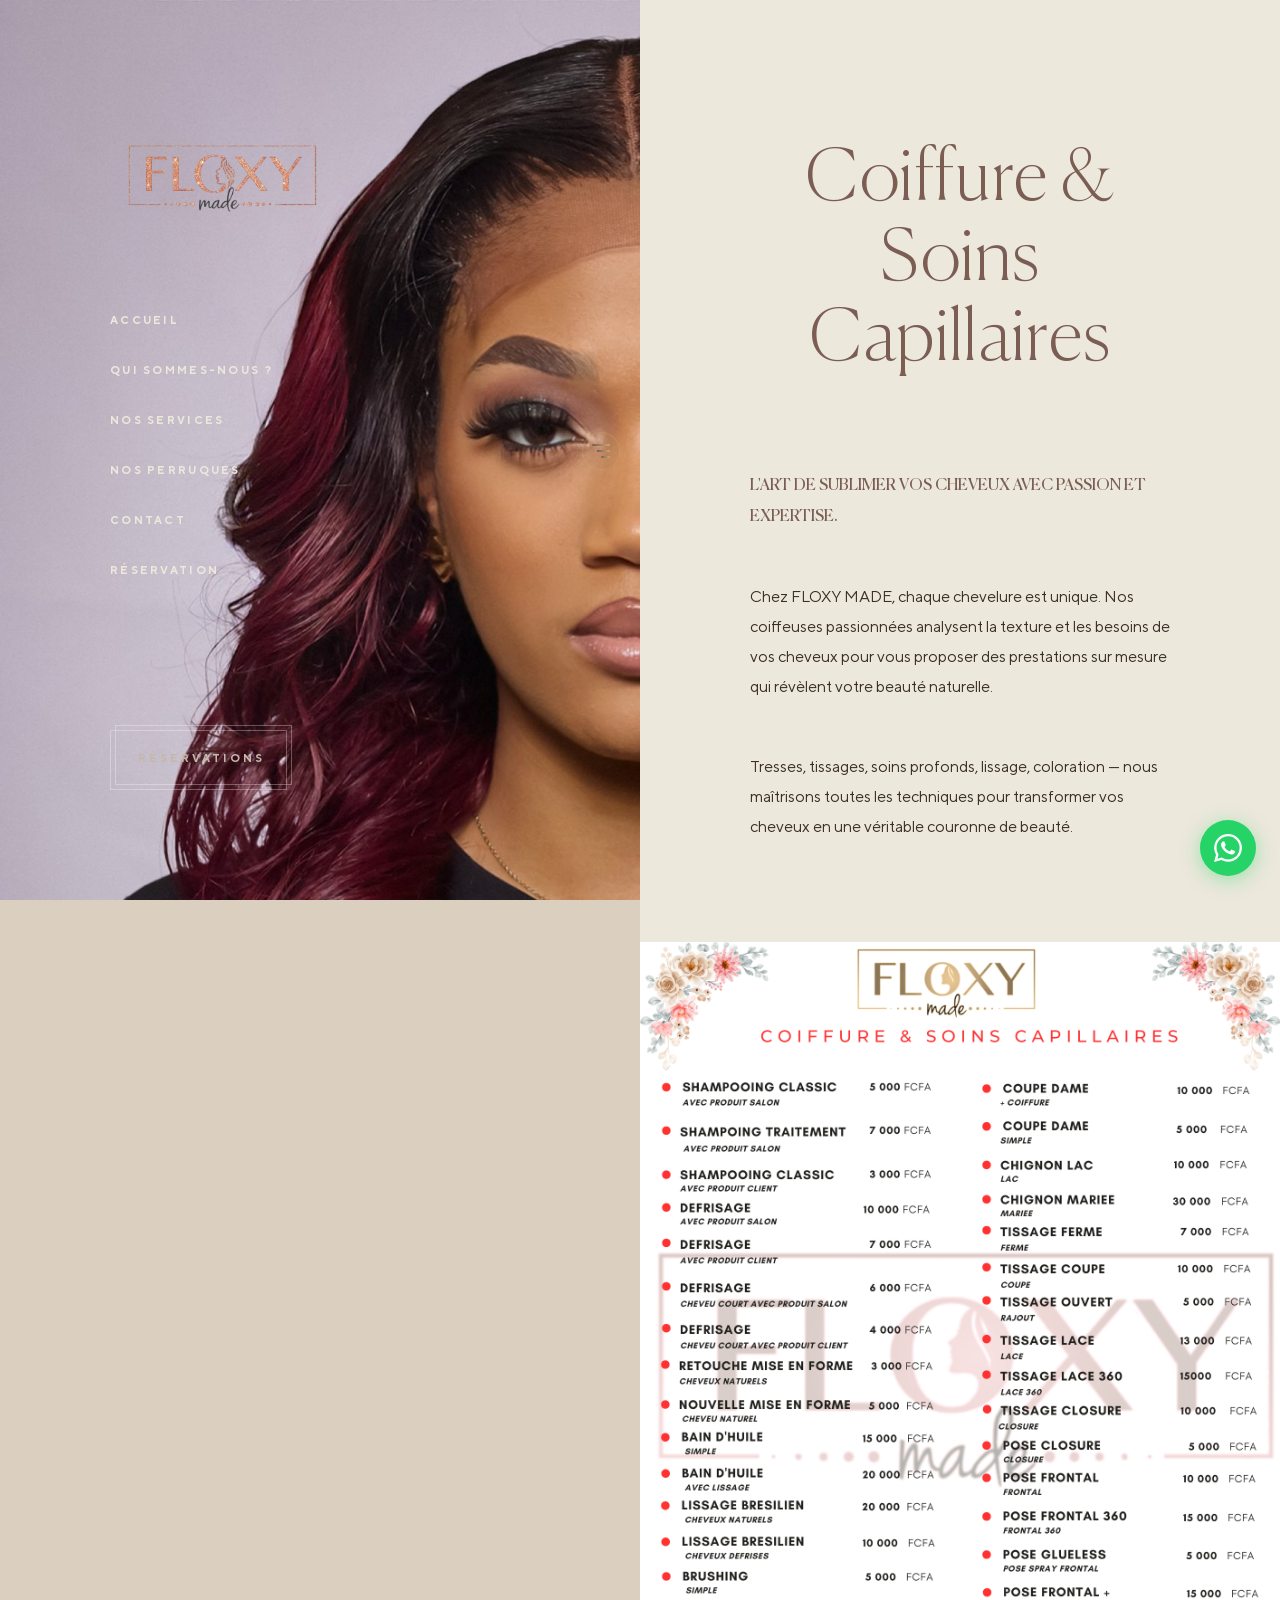
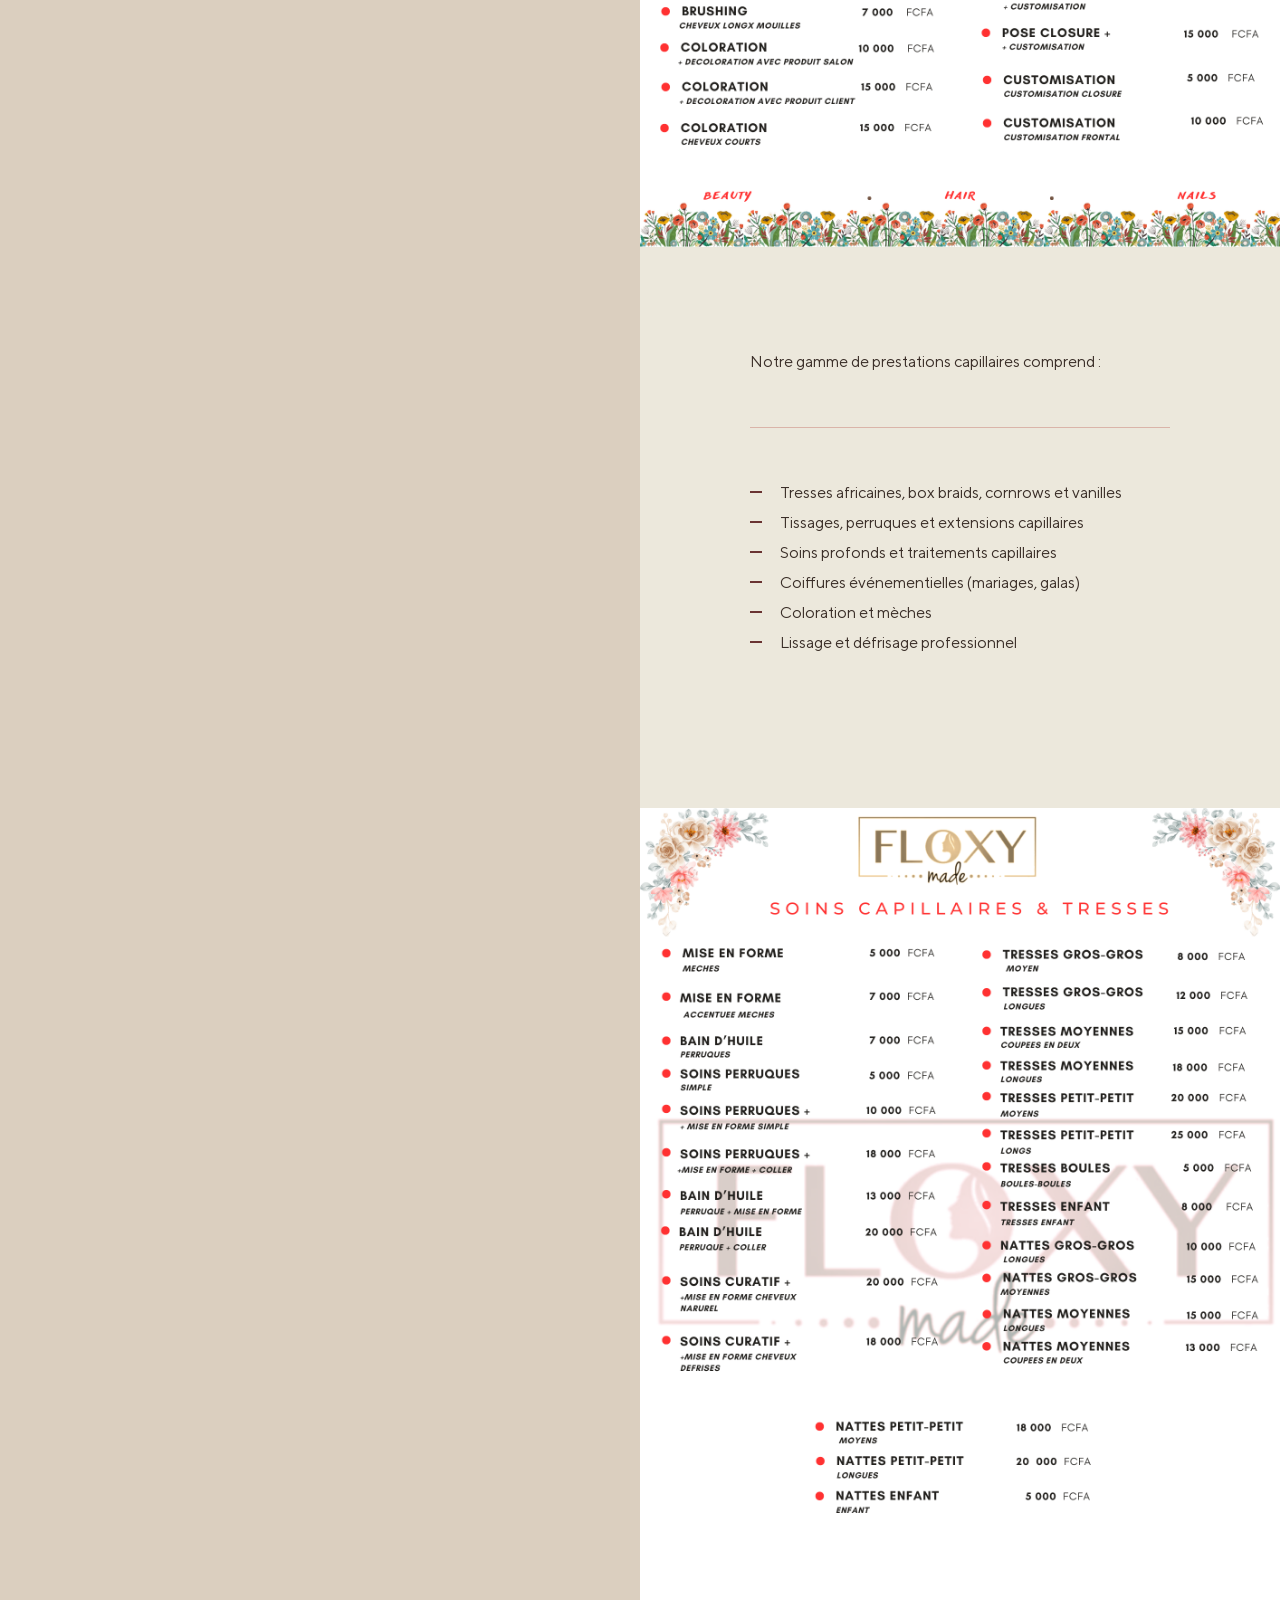
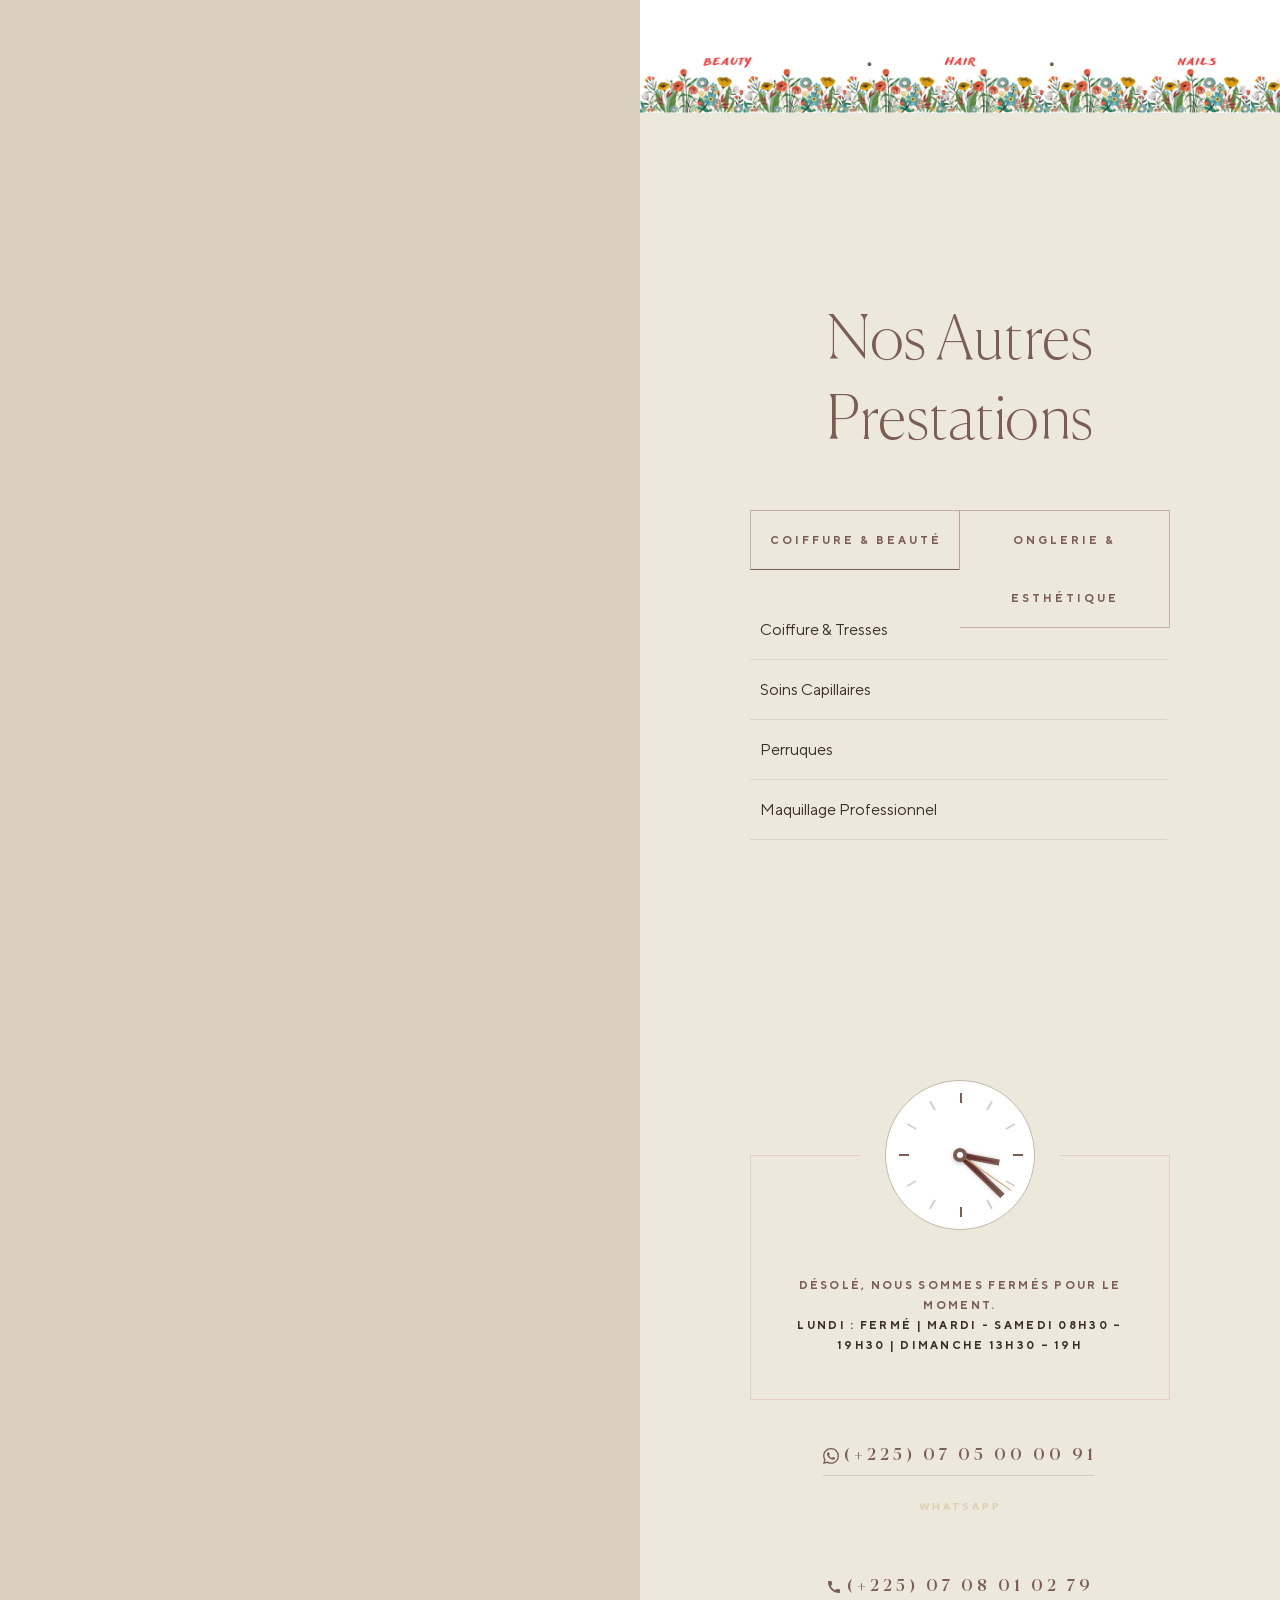
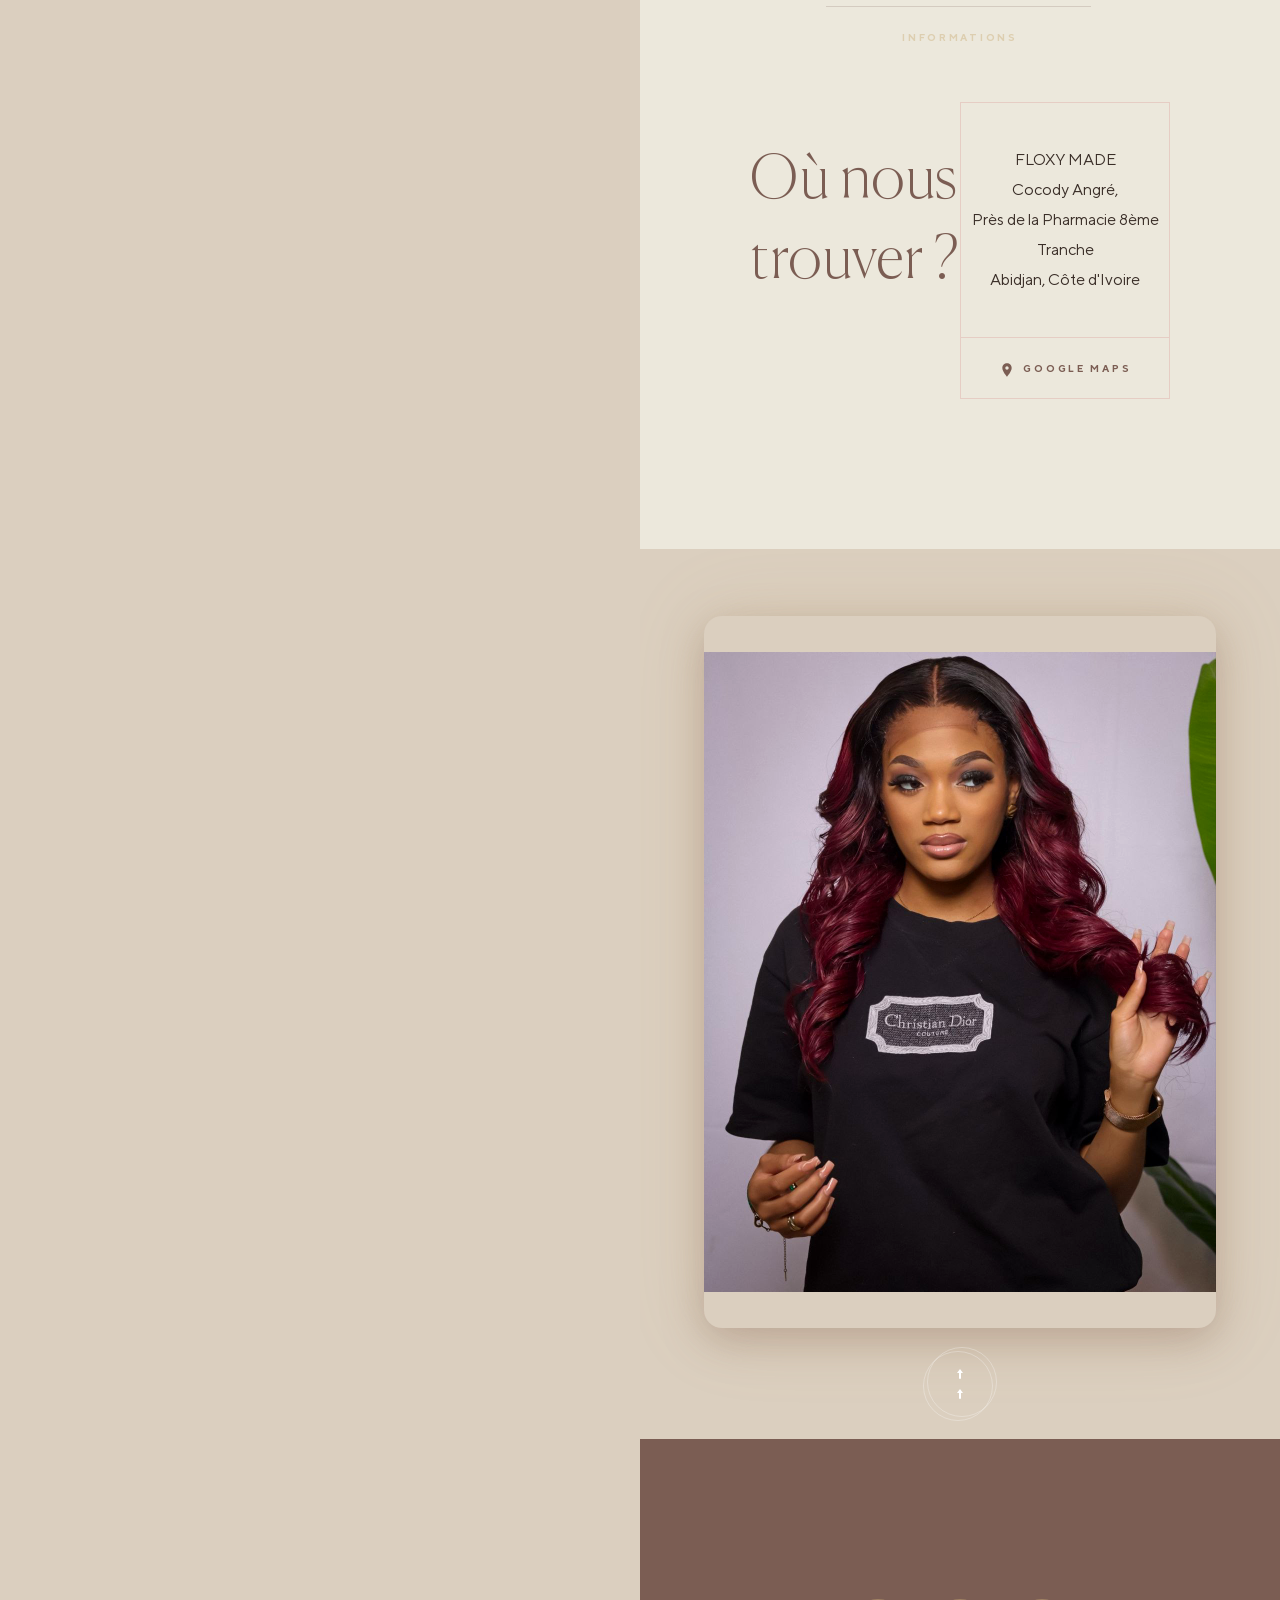
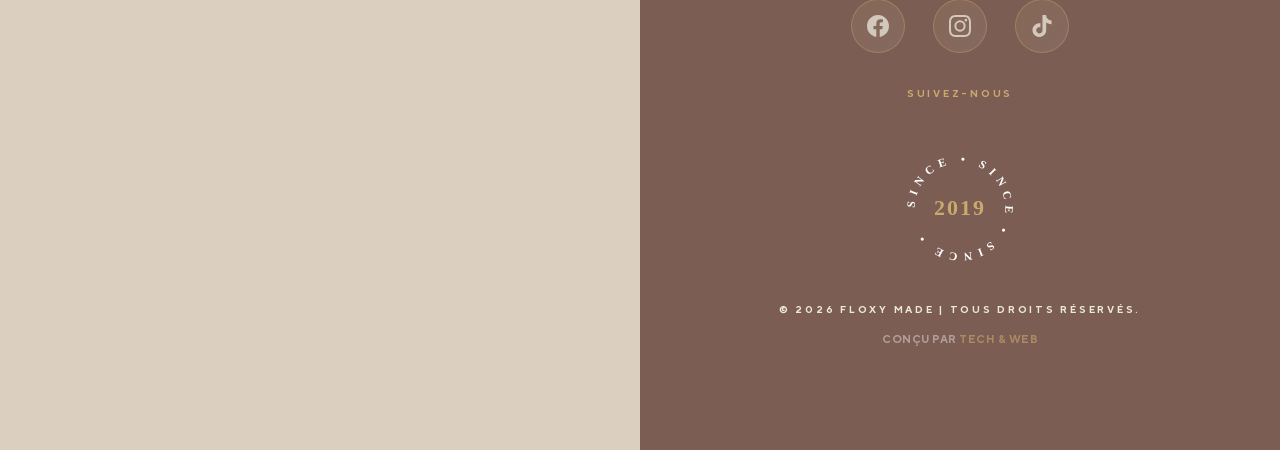
==== commit fb09f8d6: "Restauration map-link, lien CID Google Maps + alignement coordonnées et adresse - Suppression de l'i" ====
--- a/coiffure_floxymade.html
+++ b/coiffure_floxymade.html
@@ -20,8 +20,8 @@
     <!-- Geo SEO local Abidjan -->
     <meta name="geo.region" content="CI-AB">
     <meta name="geo.placename" content="Cocody Angr&eacute;, Abidjan">
-    <meta name="geo.position" content="5.4012616;-3.9780579">
-    <meta name="ICBM" content="5.4012616, -3.9780579">
+    <meta name="geo.position" content="5.4012616;-3.9806328">
+    <meta name="ICBM" content="5.4012616, -3.9806328">
     <meta name="viewport" content="width=device-width, initial-scale=1.0, maximum-scale=1.0, user-scalable=0, viewport-fit=cover">
     <meta http-equiv="X-UA-Compatible" content="IE=edge">
     <meta name="format-detection" content="telephone=no">
@@ -100,12 +100,12 @@
           "image": "https://floxymade.com/img/logo-new-removebg.png",
           "address": {
             "@type": "PostalAddress",
-            "streetAddress": "Cocody Angré, Près Pharmacie 8ème Tranche",
+            "streetAddress": "Cocody Angré, Près de la Pharmacie 8ème Tranche",
             "addressLocality": "Abidjan",
             "addressRegion": "Lagunes",
             "addressCountry": "CI"
           },
-          "geo": { "@type": "GeoCoordinates", "latitude": 5.4012616, "longitude": -3.9780579 },
+          "geo": { "@type": "GeoCoordinates", "latitude": 5.4012616, "longitude": -3.9806328 },
           "openingHoursSpecification": [
             { "@type": "OpeningHoursSpecification", "dayOfWeek": ["Tuesday","Wednesday","Thursday","Friday","Saturday"], "opens": "08:30", "closes": "19:30" },
             { "@type": "OpeningHoursSpecification", "dayOfWeek": "Sunday", "opens": "13:30", "closes": "19:00" }
@@ -250,15 +250,10 @@
                     <div class="reset">
                         <div class="where-to-find left has-text-left m-t-40"><h2>O&ugrave; nous<br>trouver ?</h2></div>
                         <div class="address right">
-                            <div class="fm-address-block">
-                                <span class="space fm-address-text">FLOXY MADE<br>Cocody Angr&eacute;,<br>Pr&egrave;s Pharmacie 8&egrave;me Tranche<br>Abidjan, C&ocirc;te d'Ivoire</span>
-                                <div class="fm-map-embed">
-                                    <iframe src="https://www.google.com/maps/embed?pb=!1m23!1m12!1m3!1d1348757.4807118638!2d2.5026637!3d48.6807825!2m3!1f0!2f0!3f0!3m2!1i1024!2i768!4f13.1!4m8!3e6!4m0!4m5!1s0xfc1932accaa104b%3A0xf6b7cac096004568!2sFLOXY%20MADE%2C%20Abidjan%20Cocody%20Angr%C3%A9%208ieme%20tranche%2C%20C%C3%B4te%20d%E2%80%99Ivoire!3m2!1d5.4012616!2d-3.9780579!5e0!3m2!1sfr!2sfr!4v1777030868043!5m2!1sfr!2sfr" width="100%" height="280" style="border:0" allowfullscreen="" loading="lazy" referrerpolicy="no-referrer-when-downgrade" title="FLOXY MADE — Cocody Angré, Abidjan, Côte d’Ivoire"></iframe>
-                                </div>
-                                <a class="map-link" href="https://www.google.com/maps/place/FLOXY+MADE,+Abidjan+Cocody+Angr%C3%A9+8ieme+tranche/@5.4012616,-3.9780579,15z" target="_blank" rel="noopener">
-                                    <span class="map"><svg xmlns="http://www.w3.org/2000/svg" viewBox="0 0 24 24" width="16" height="16" fill="currentColor" style="vertical-align:middle;margin-right:4px"><path d="M12 2C8.13 2 5 5.13 5 9c0 5.25 7 13 7 13s7-7.75 7-13c0-3.87-3.13-7-7-7zm0 9.5c-1.38 0-2.5-1.12-2.5-2.5s1.12-2.5 2.5-2.5 2.5 1.12 2.5 2.5-1.12 2.5-2.5 2.5z"/></svg> Itinéraire sur Google Maps</span>
-                                </a>
-                            </div>
+                            <a class="map-link" href="https://maps.google.com/?cid=17777900982567454056" target="_blank">
+                                <span class="space">FLOXY MADE<br>Cocody Angr&eacute;,<br>Pr&egrave;s de la Pharmacie 8&egrave;me Tranche<br>Abidjan, C&ocirc;te d'Ivoire</span>
+                                <span class="map"><svg xmlns="http://www.w3.org/2000/svg" viewBox="0 0 24 24" width="16" height="16" fill="currentColor" style="vertical-align:middle;margin-right:4px"><path d="M12 2C8.13 2 5 5.13 5 9c0 5.25 7 13 7 13s7-7.75 7-13c0-3.87-3.13-7-7-7zm0 9.5c-1.38 0-2.5-1.12-2.5-2.5s1.12-2.5 2.5-2.5 2.5 1.12 2.5 2.5-1.12 2.5-2.5 2.5z"/></svg> Google Maps</span>
+                            </a>
                         </div>
                     </div>
                 </div>
--- a/css/floxymade.css
+++ b/css/floxymade.css
@@ -3661,62 +3661,6 @@
 }
 
 /* ============================
-   Bloc adresse + carte Google Maps embed
-   Utilisé dans le footer de toutes les pages (index + services + perruques + reservation)
-============================ */
-.fm-address-block {
-  display: flex;
-  flex-direction: column;
-  gap: 14px;
-  align-items: flex-start;
-}
-
-.fm-address-block .fm-address-text {
-  display: block;
-  line-height: 1.6;
-}
-
-.fm-map-embed {
-  width: 100%;
-  border-radius: 6px;
-  overflow: hidden;
-  box-shadow: 0 6px 22px rgba(0, 0, 0, 0.18);
-  border: 1px solid rgba(243, 220, 164, 0.35);
-  background: rgba(123, 93, 83, 0.1);
-}
-
-.fm-map-embed iframe {
-  display: block;
-  width: 100%;
-  height: 280px;
-  border: 0;
-  filter: saturate(0.95);
-}
-
-.fm-address-block .map-link {
-  display: inline-flex;
-  align-items: center;
-  text-decoration: none;
-  transition: opacity 0.3s ease;
-}
-
-.fm-address-block .map-link:hover {
-  opacity: 0.75;
-}
-
-@media screen and (max-width: 1025px) {
-  .fm-map-embed iframe {
-    height: 240px;
-  }
-}
-
-@media screen and (max-width: 480px) {
-  .fm-map-embed iframe {
-    height: 200px;
-  }
-}
-
-/* ============================
    Logo signature au pied de la section Nos Prestations
    Position absolue dans le padding-bottom existant — n'affecte pas la hauteur de la section
 ============================ */
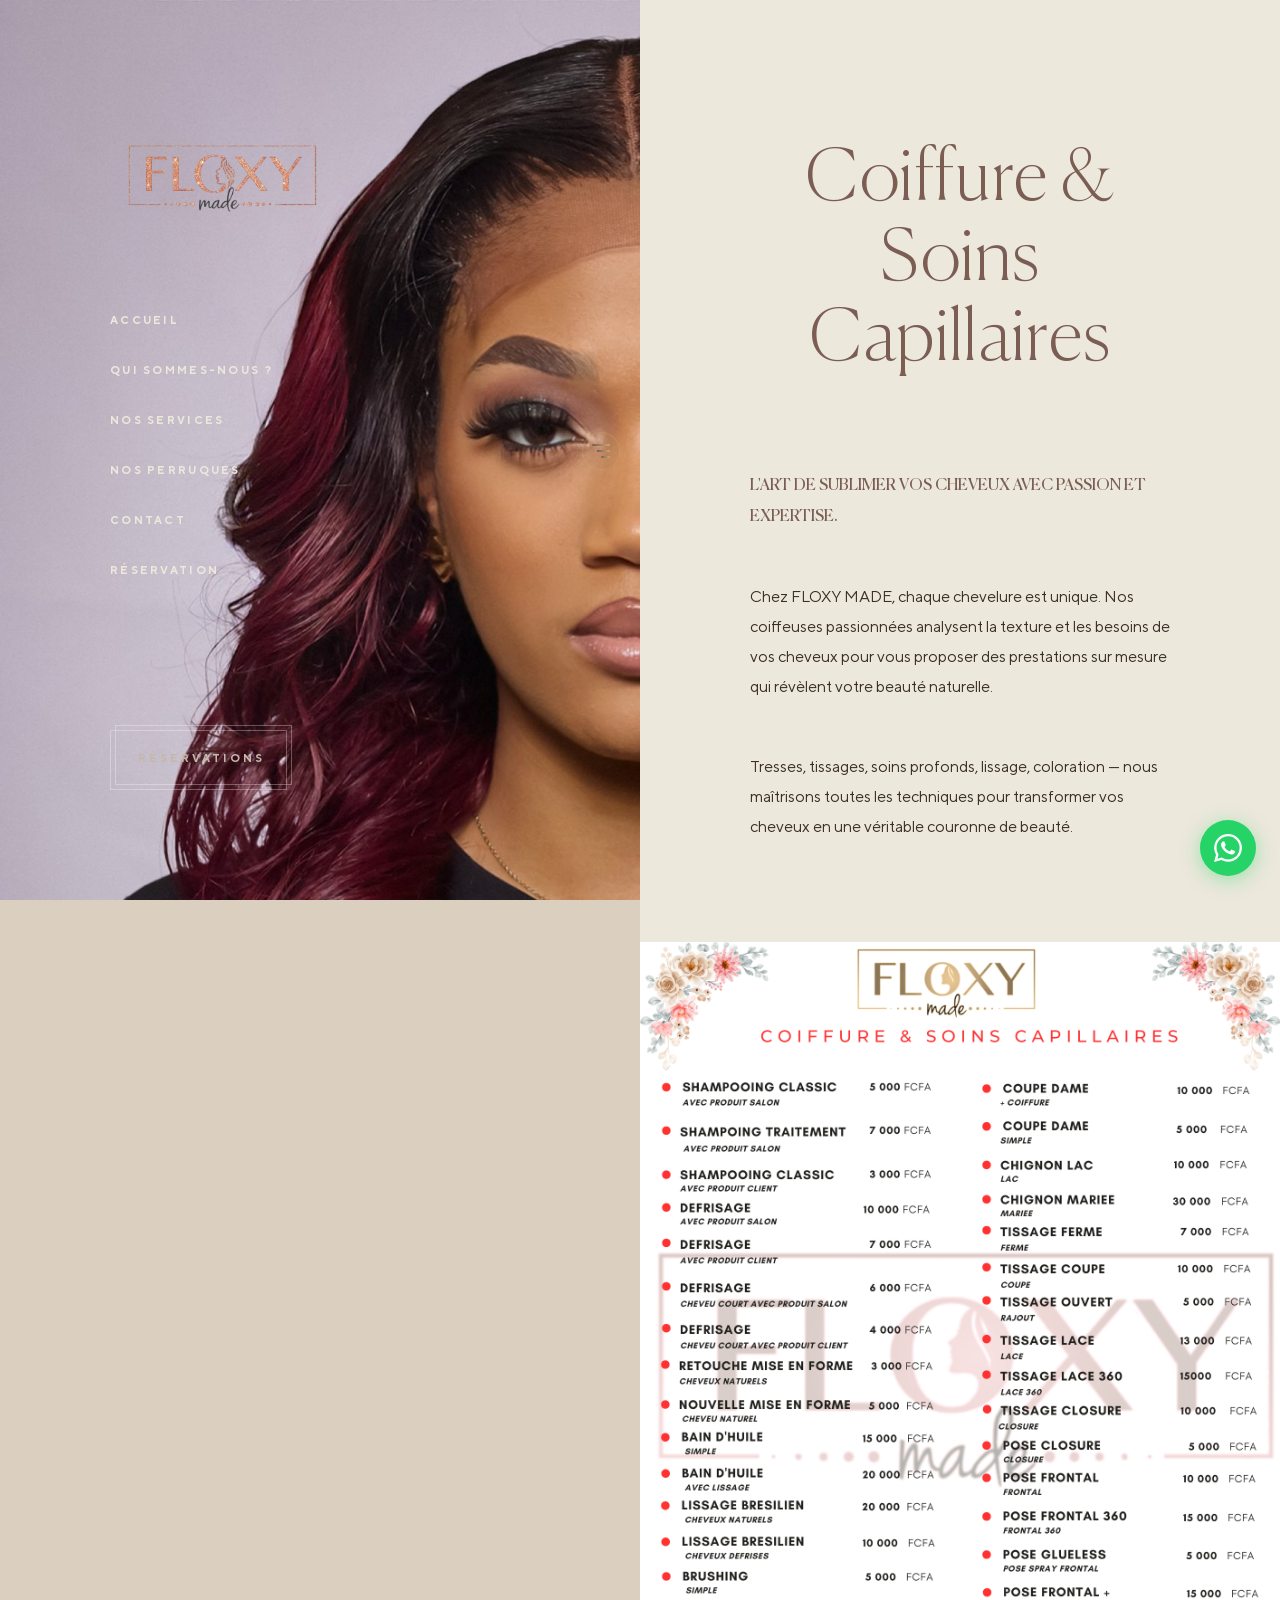
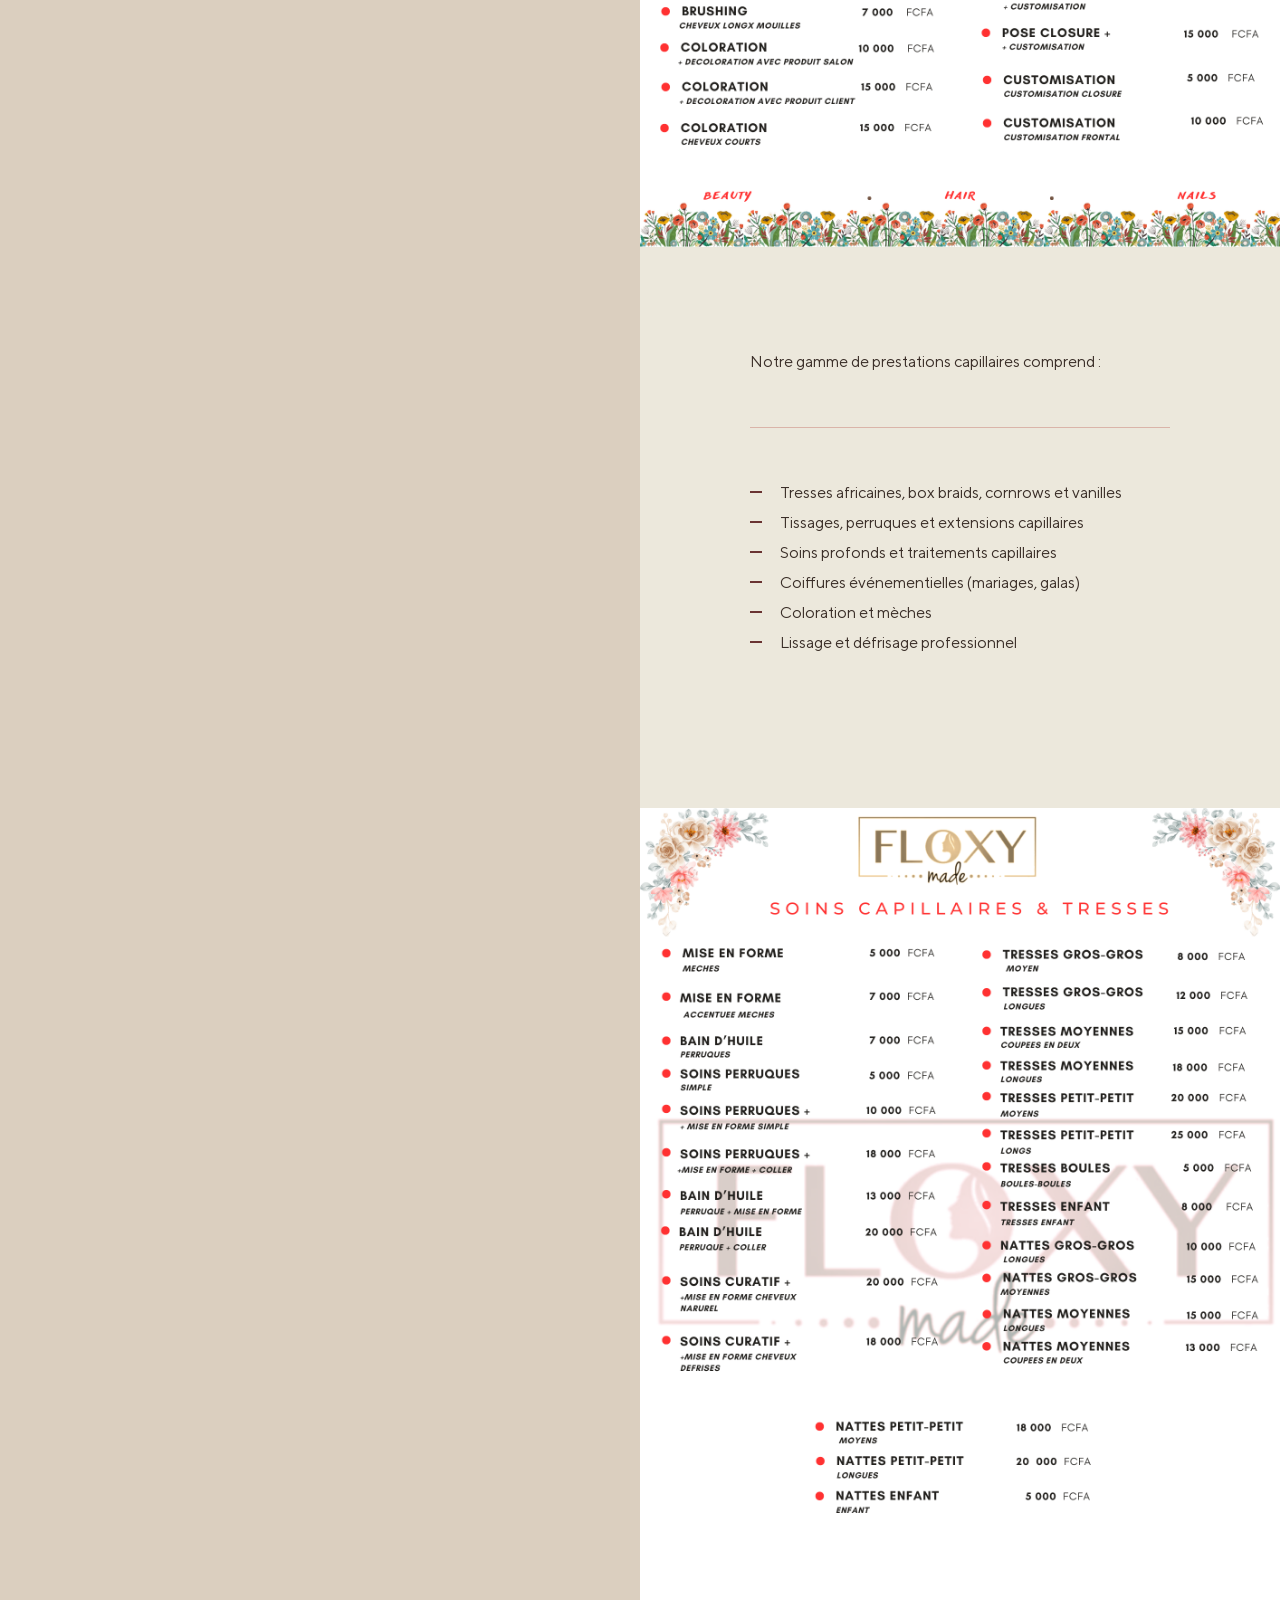
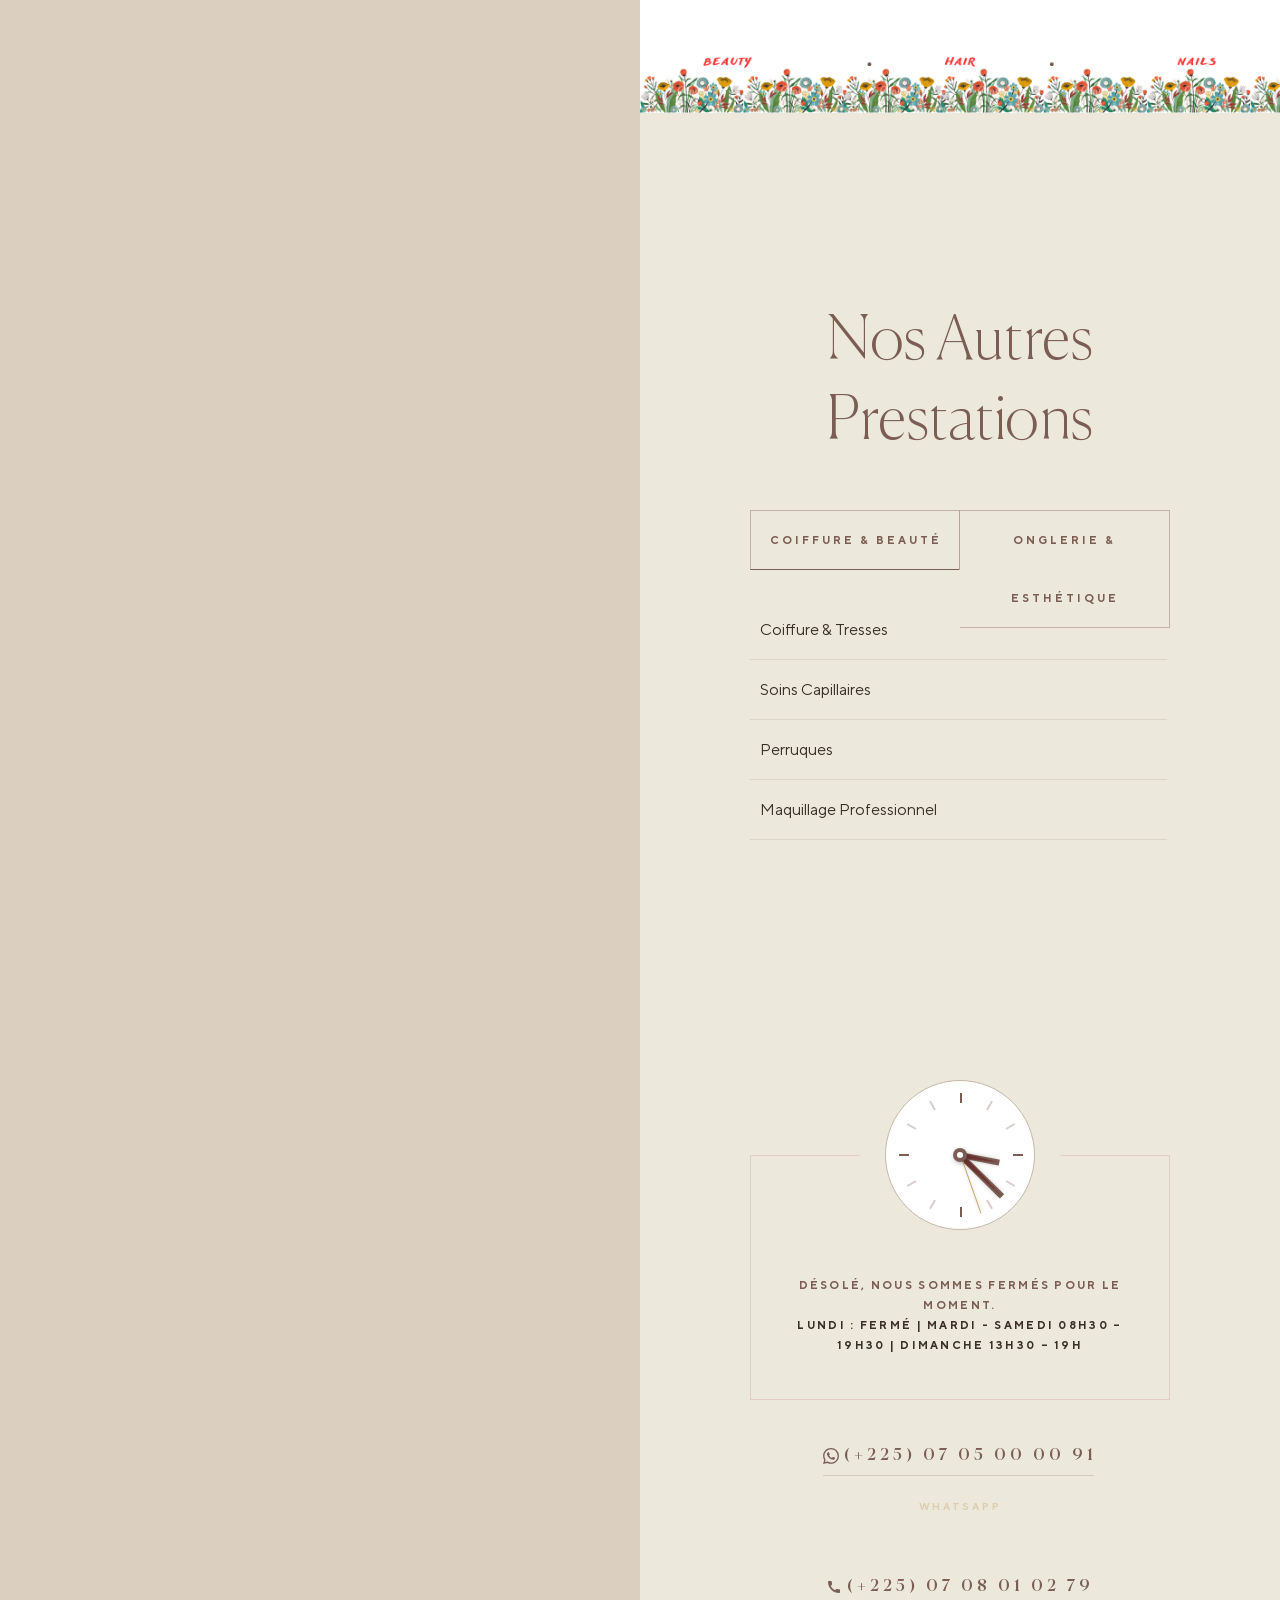
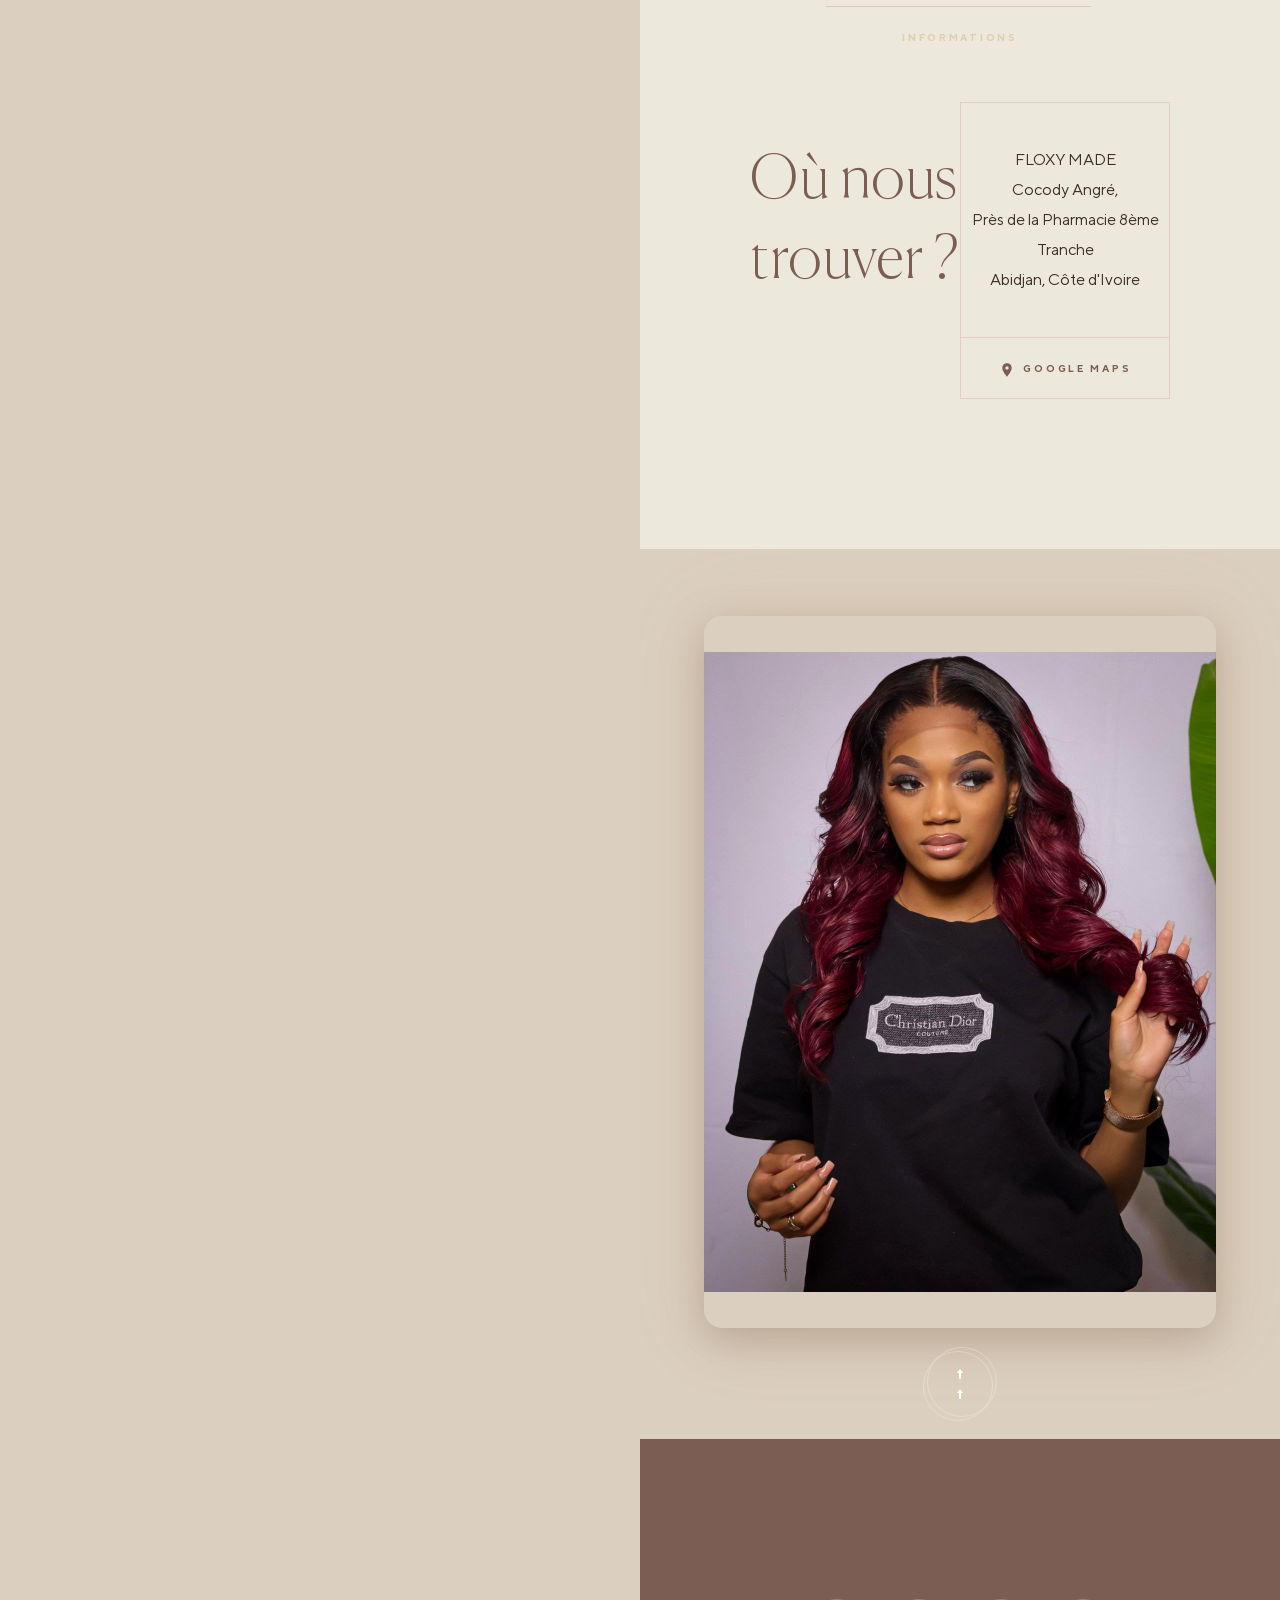
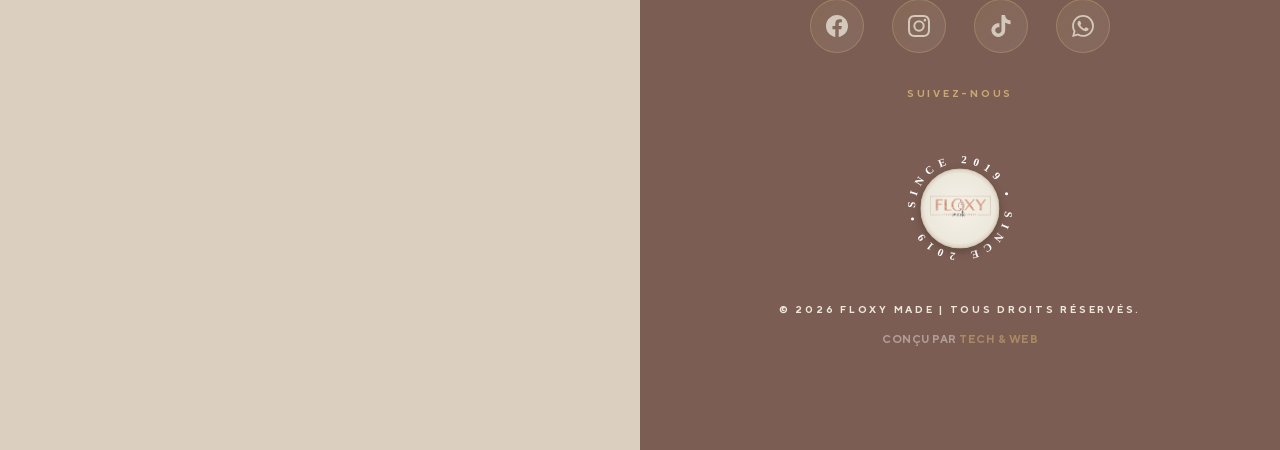
==== commit 06378478: "Footer : SINCE 2019 rotatif autour du logo avec halo cream + icône Chaîne WhatsApp Co-Authored-By: C" ====
--- a/coiffure_floxymade.html
+++ b/coiffure_floxymade.html
@@ -274,12 +274,15 @@
                         <a href="https://tiktok.com/@floxy_made" target="_blank" rel="noopener" aria-label="TikTok">
                             <svg viewBox="0 0 24 24"><path d="M12.525.02c1.31-.02 2.61-.01 3.91-.02.08 1.53.63 3.09 1.75 4.17 1.12 1.11 2.7 1.62 4.24 1.79v4.03c-1.44-.05-2.89-.35-4.2-.97-.57-.26-1.1-.59-1.62-.93-.01 2.92.01 5.84-.02 8.75-.08 1.4-.54 2.79-1.35 3.94-1.31 1.92-3.58 3.17-5.91 3.21-1.43.08-2.86-.31-4.08-1.03-2.02-1.19-3.44-3.37-3.65-5.71-.02-.5-.03-1-.01-1.49.18-1.9 1.12-3.72 2.58-4.96 1.66-1.44 3.98-2.13 6.15-1.72.02 1.48-.04 2.96-.04 4.44-.99-.32-2.15-.23-3.02.37-.63.41-1.11 1.04-1.36 1.75-.21.51-.15 1.07-.14 1.61.24 1.64 1.82 3.02 3.5 2.87 1.12-.01 2.19-.66 2.77-1.61.19-.33.4-.67.41-1.06.1-1.79.06-3.57.07-5.36.01-4.03-.01-8.05.02-12.07z"/></svg>
                         </a>
+                        <a href="https://whatsapp.com/channel/0029Vb9StAwHAdNdIyF6zH3T" target="_blank" rel="noopener" aria-label="Chaîne WhatsApp">
+                            <svg viewBox="0 0 24 24"><path d="M17.472 14.382c-.297-.149-1.758-.867-2.03-.967-.273-.099-.471-.148-.67.15-.197.297-.767.966-.94 1.164-.173.199-.347.223-.644.075-.297-.15-1.255-.463-2.39-1.475-.883-.788-1.48-1.761-1.653-2.059-.173-.297-.018-.458.13-.606.134-.133.298-.347.446-.52.149-.174.198-.298.298-.497.099-.198.05-.371-.025-.52-.075-.149-.669-1.612-.916-2.207-.242-.579-.487-.5-.669-.51-.173-.008-.371-.01-.57-.01-.198 0-.52.074-.792.372-.272.297-1.04 1.016-1.04 2.479 0 1.462 1.065 2.875 1.213 3.074.149.198 2.096 3.2 5.077 4.487.709.306 1.262.489 1.694.625.712.227 1.36.195 1.871.118.571-.085 1.758-.719 2.006-1.413.248-.694.248-1.289.173-1.413-.074-.124-.272-.198-.57-.347m-5.421 7.403h-.004a9.87 9.87 0 01-5.031-1.378l-.361-.214-3.741.982.998-3.648-.235-.374a9.86 9.86 0 01-1.51-5.26c.001-5.45 4.436-9.884 9.888-9.884 2.64 0 5.122 1.03 6.988 2.898a9.825 9.825 0 012.893 6.994c-.003 5.45-4.437 9.884-9.885 9.884m8.413-18.297A11.815 11.815 0 0012.05 0C5.495 0 .16 5.335.157 11.892c0 2.096.547 4.142 1.588 5.945L.057 24l6.305-1.654a11.882 11.882 0 005.68 1.448h.005c6.554 0 11.89-5.335 11.893-11.893a11.821 11.821 0 00-3.48-8.413"/></svg>
+                        </a>
                     </div>
                     <div><span class="followus">Suivez-nous</span></div>
                 </div>
                 <div class="fm-since-wrapper">
-                    <div class="fm-since-ring"><img src="img/since.svg" alt="Since"></div>
-                    <span class="fm-since-year">2019</span>
+                    <div class="fm-since-ring"><img src="img/since.svg" alt="SINCE 2019"></div>
+                    <img class="fm-since-logo" src="img/logo-new-removebg.png" alt="FLOXY MADE">
                 </div>
 
                 <div class="anim-wrapper" data-animation-scroll="copy">
--- a/css/floxymade.css
+++ b/css/floxymade.css
@@ -1478,6 +1478,7 @@
 .fm-social-links.fm-domino-visible a:nth-child(1) { animation-delay: 0s; }
 .fm-social-links.fm-domino-visible a:nth-child(2) { animation-delay: 0.18s; }
 .fm-social-links.fm-domino-visible a:nth-child(3) { animation-delay: 0.36s; }
+.fm-social-links.fm-domino-visible a:nth-child(4) { animation-delay: 0.54s; }
 
 @keyframes socialDomino {
   0% {
@@ -2798,8 +2799,9 @@
     margin: 30px auto 20px;
   }
 
-  .fm-since-wrapper .fm-since-year {
-    font-size: 18px;
+  .fm-since-wrapper .fm-since-logo {
+    width: 64%;
+    height: 64%;
   }
 }
 
@@ -2942,9 +2944,9 @@
     margin: 25px auto 15px;
   }
 
-  .fm-since-wrapper .fm-since-year {
-    font-size: 16px;
-    letter-spacing: 1px;
+  .fm-since-wrapper .fm-since-logo {
+    width: 62%;
+    height: 62%;
   }
 }
 
@@ -3526,9 +3528,9 @@
     margin: 20px auto 12px;
   }
 
-  .fm-since-wrapper .fm-since-year {
-    font-size: 14px;
-    letter-spacing: 0.5px;
+  .fm-since-wrapper .fm-since-logo {
+    width: 60%;
+    height: 60%;
   }
 }
 
@@ -3561,16 +3563,27 @@
   height: 100%;
 }
 
-.fm-since-wrapper .fm-since-year {
+.fm-since-wrapper .fm-since-logo {
   position: absolute;
   top: 50%;
   left: 50%;
+  width: 66%;
+  height: 66%;
+  object-fit: contain;
+  padding: 3%;
+  box-sizing: border-box;
+  border-radius: 50%;
+  background: radial-gradient(
+    circle at center,
+    var(--fm-cream-light) 0%,
+    var(--fm-cream) 62%,
+    rgba(236, 232, 220, 0.55) 85%,
+    rgba(236, 232, 220, 0) 100%
+  );
+  box-shadow:
+    0 0 0 1px rgba(201, 169, 110, 0.32) inset,
+    0 3px 10px rgba(0, 0, 0, 0.22);
   transform: translate(-50%, -50%);
-  font-family: 'Georgia', serif;
-  font-size: 22px;
-  font-weight: bold;
-  color: var(--fm-gold, #c9a96e);
-  letter-spacing: 2px;
   z-index: 2;
 }
 
